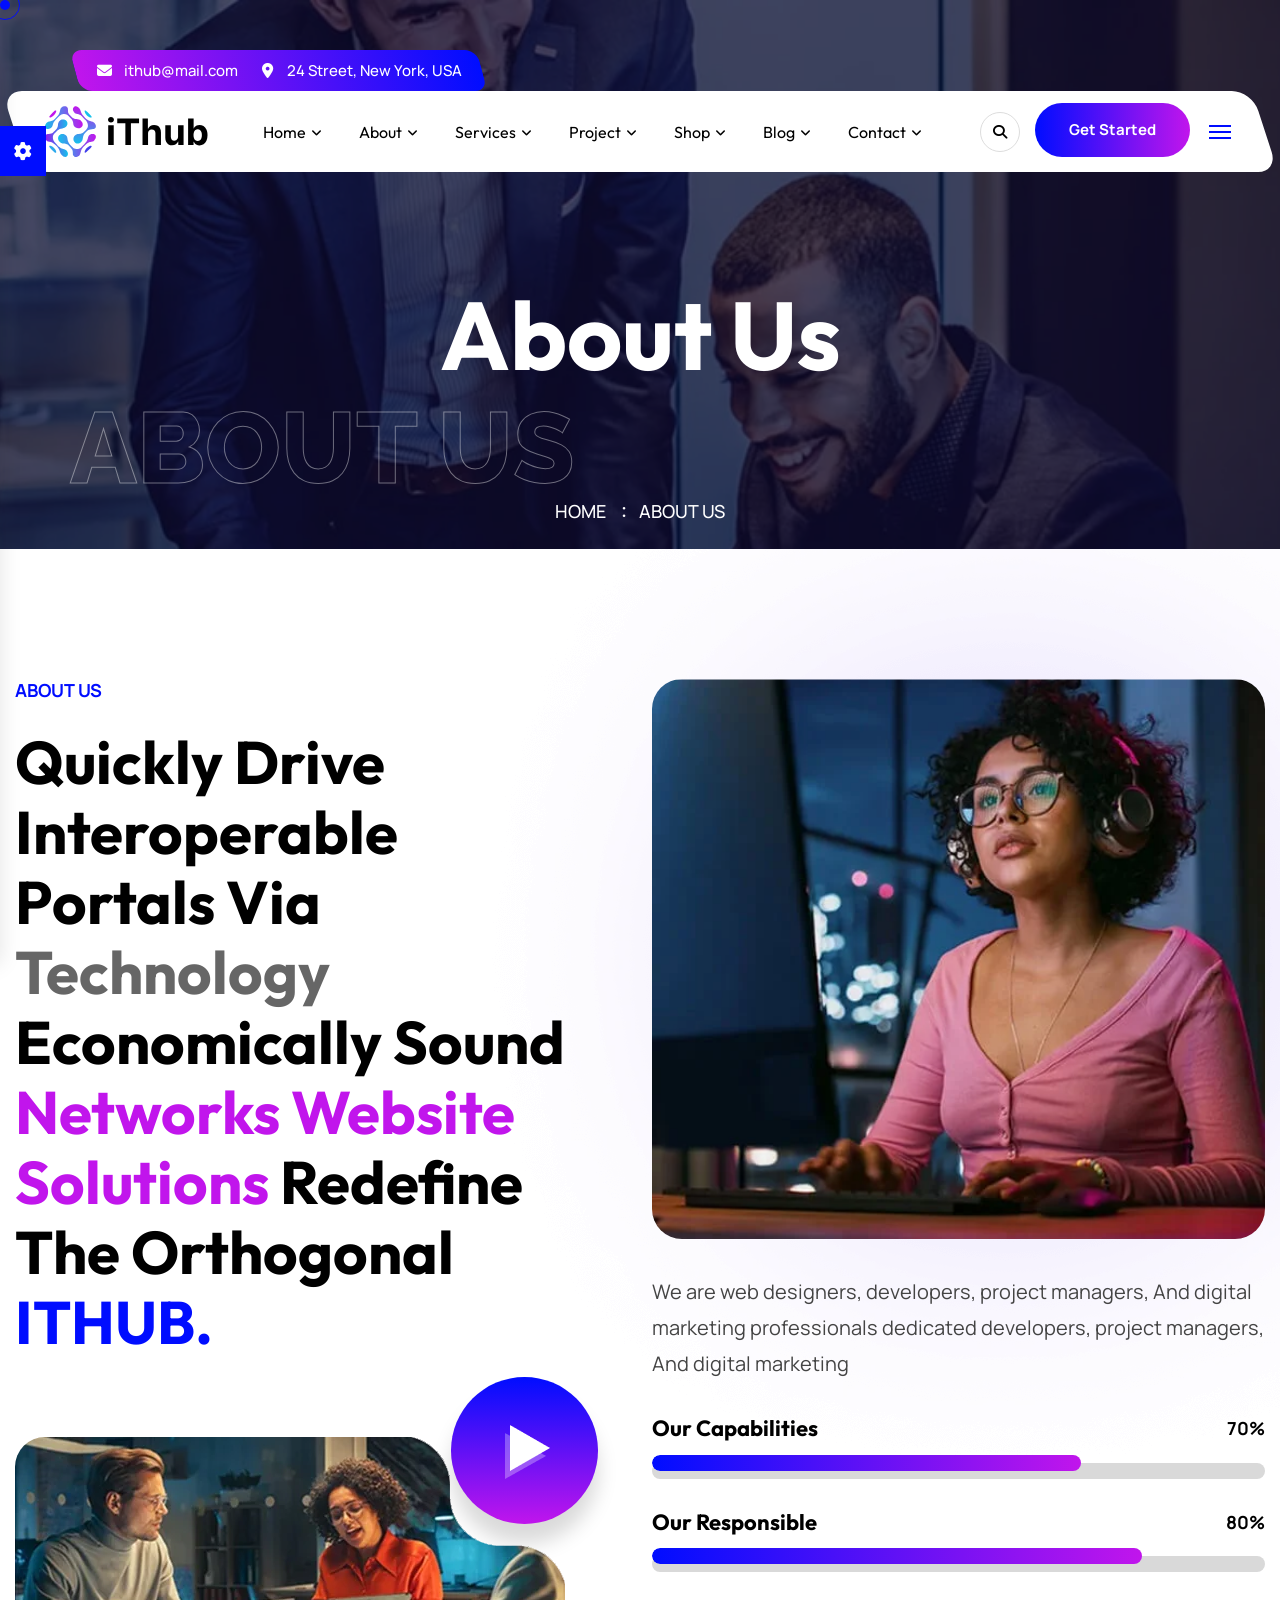
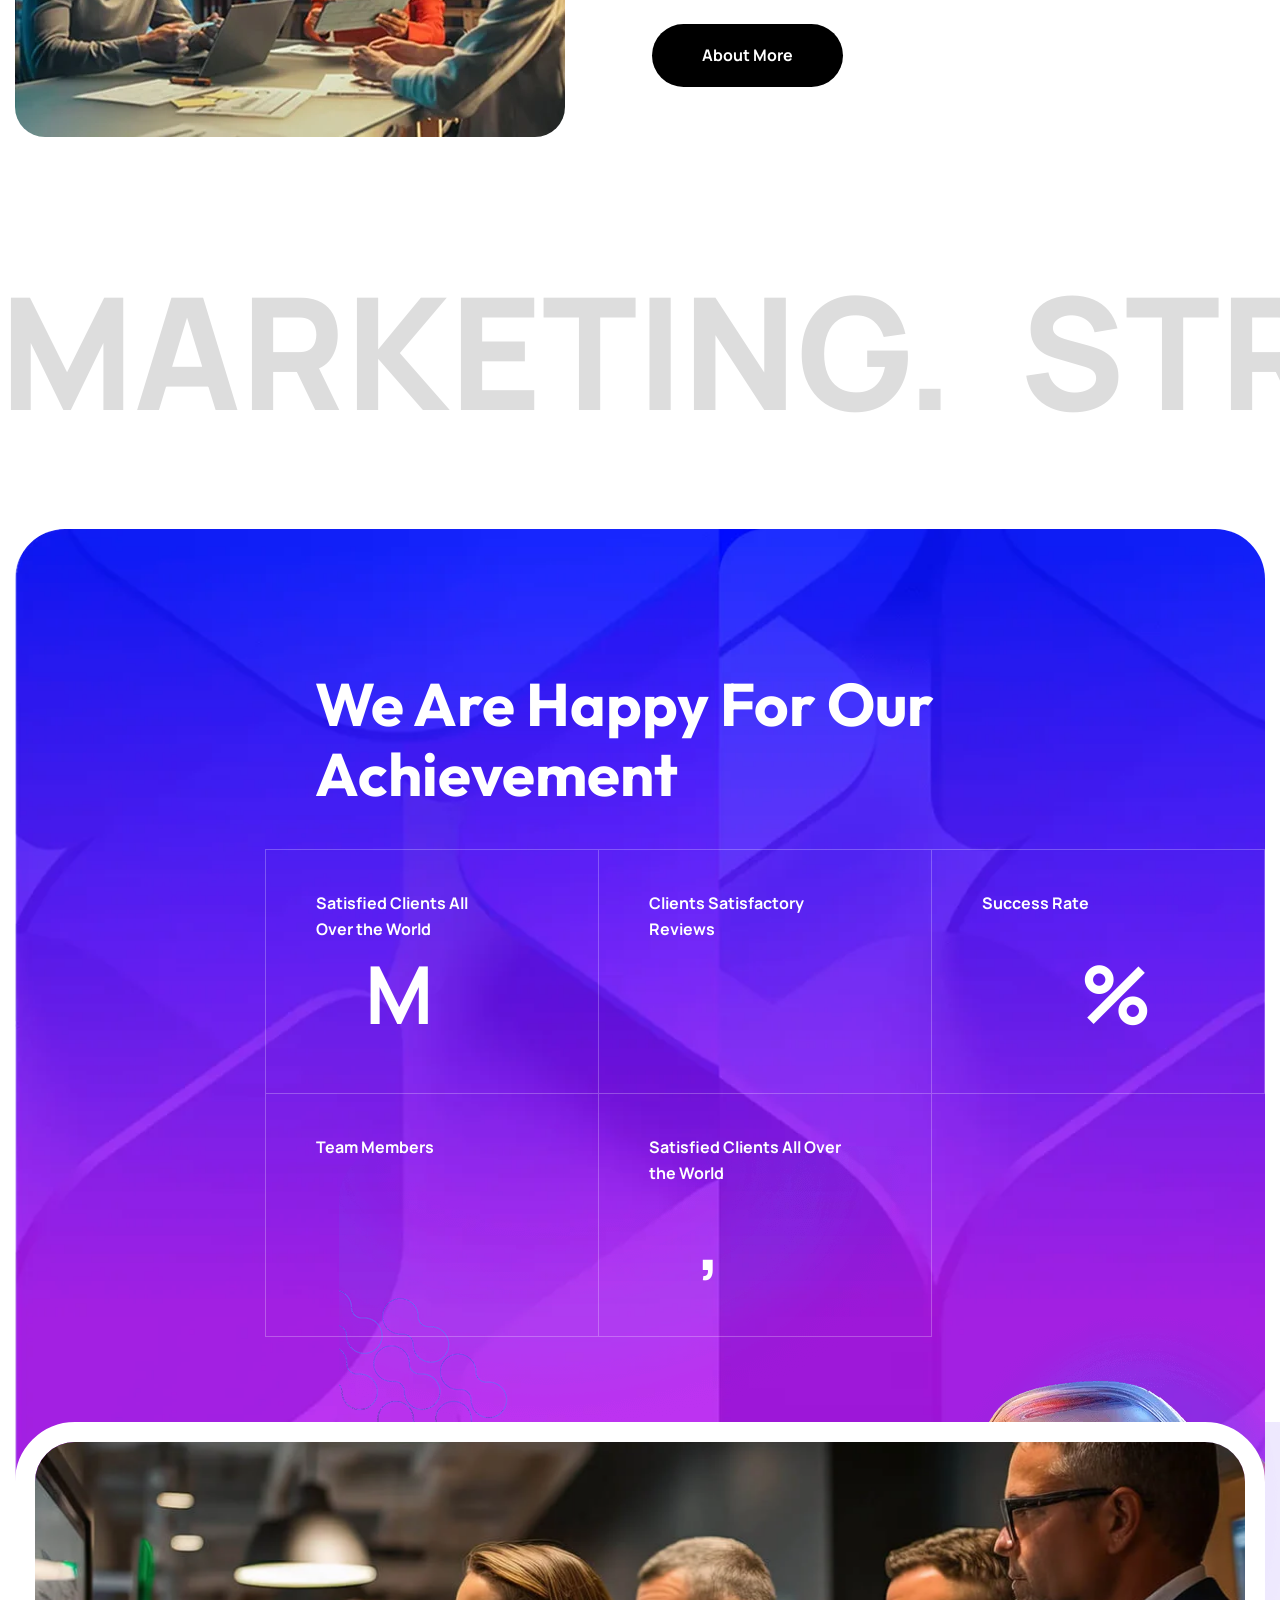
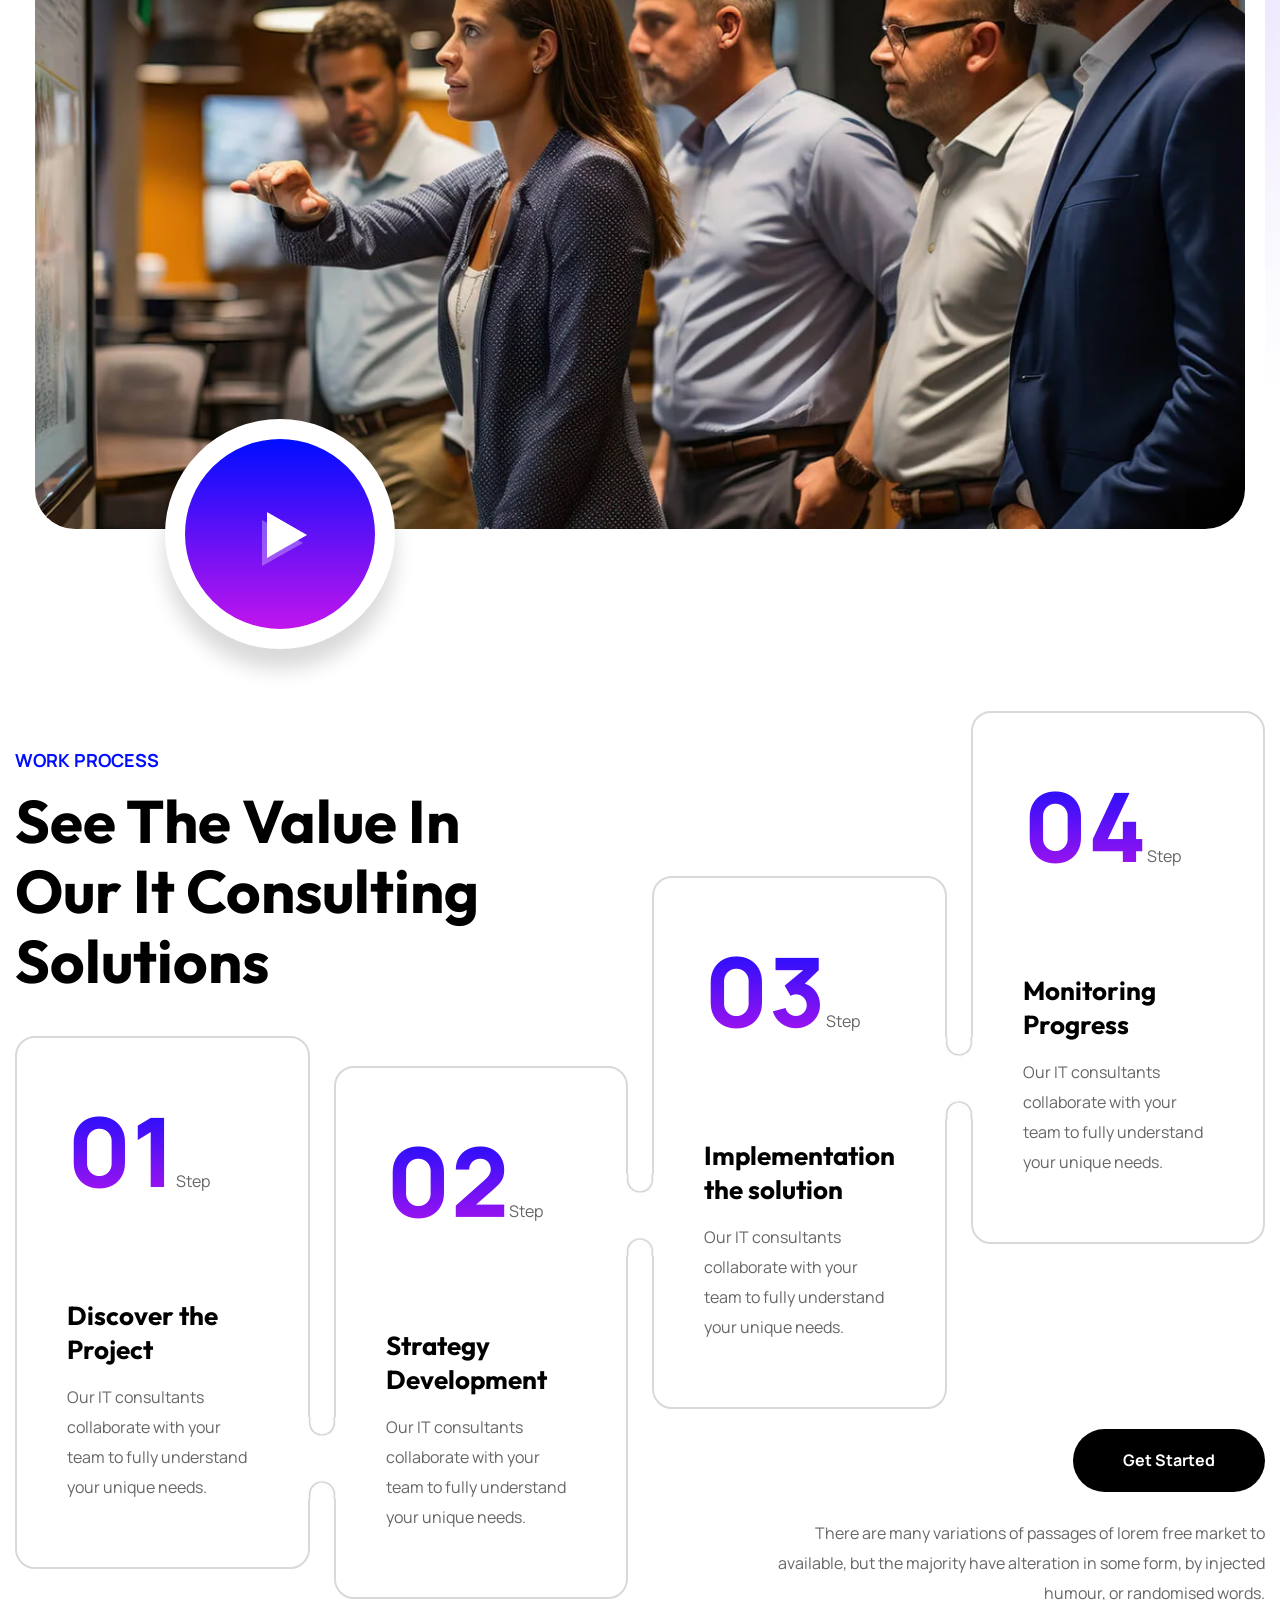
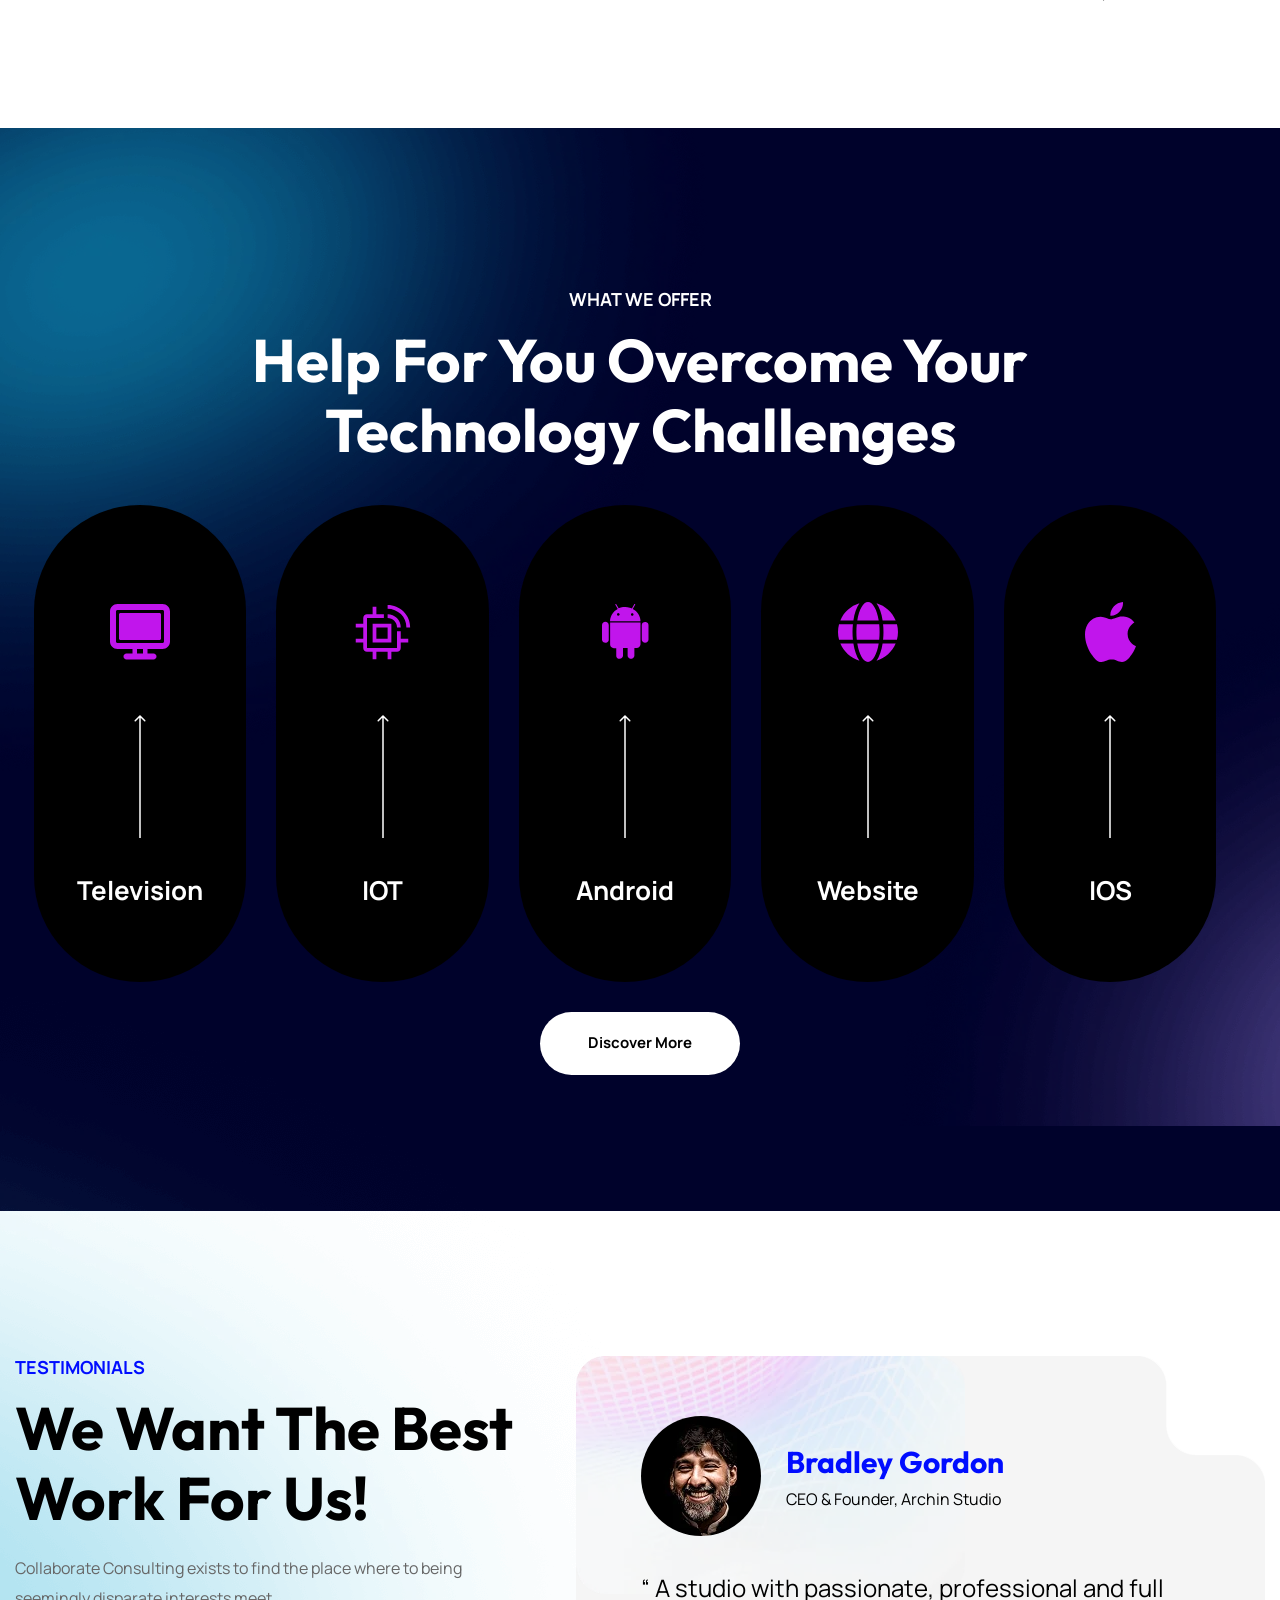
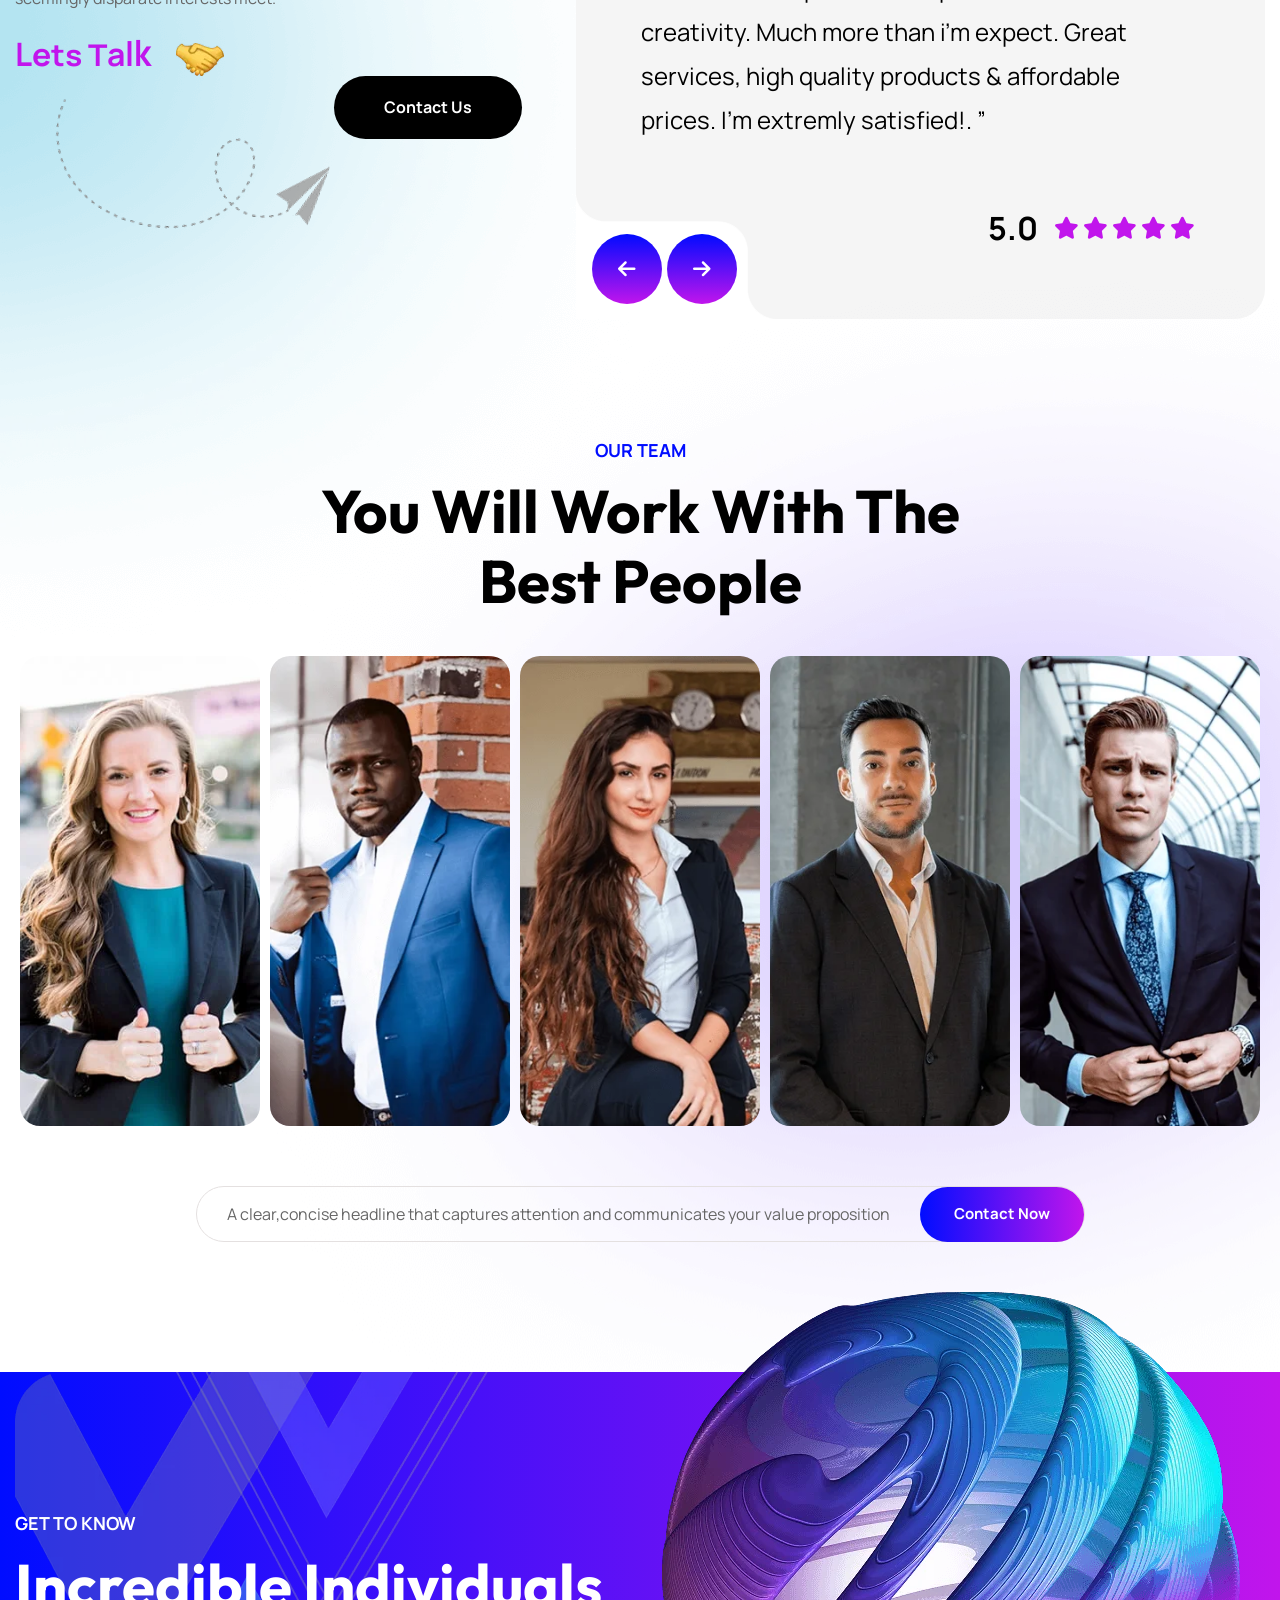
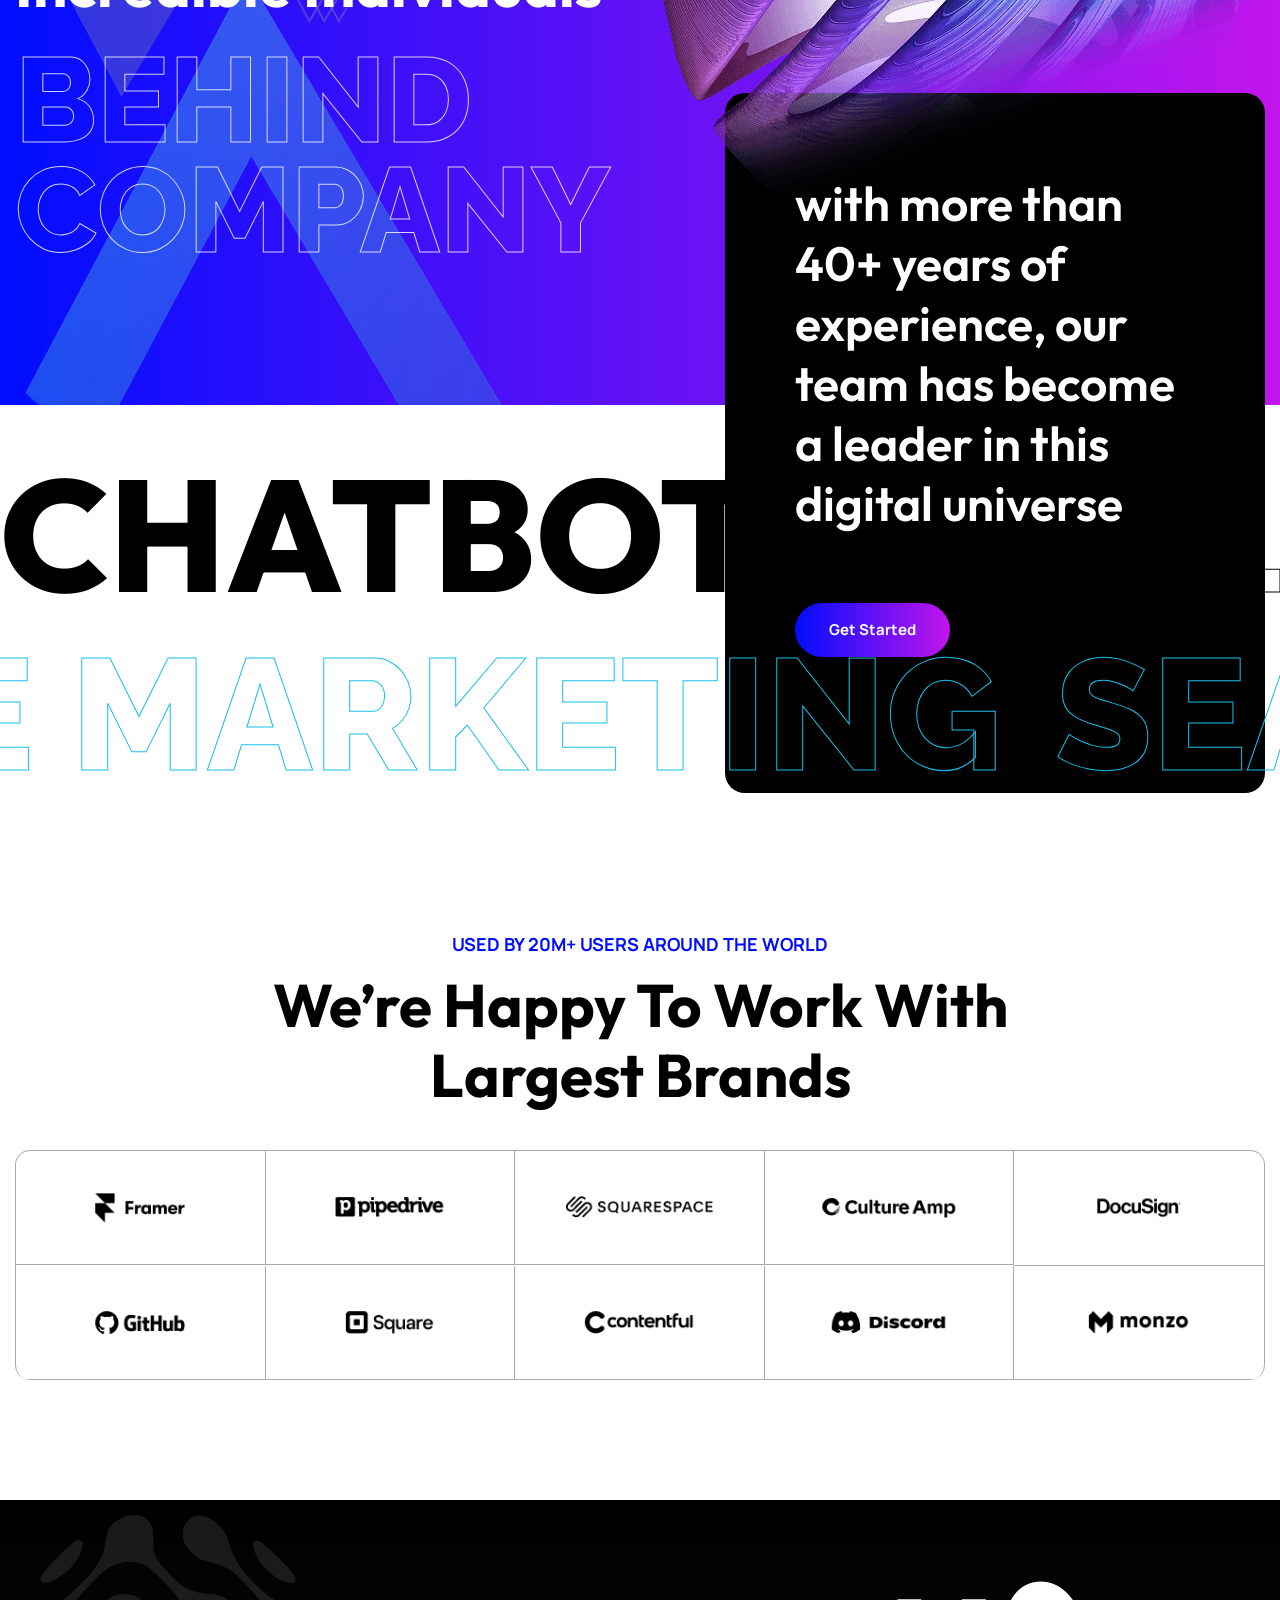
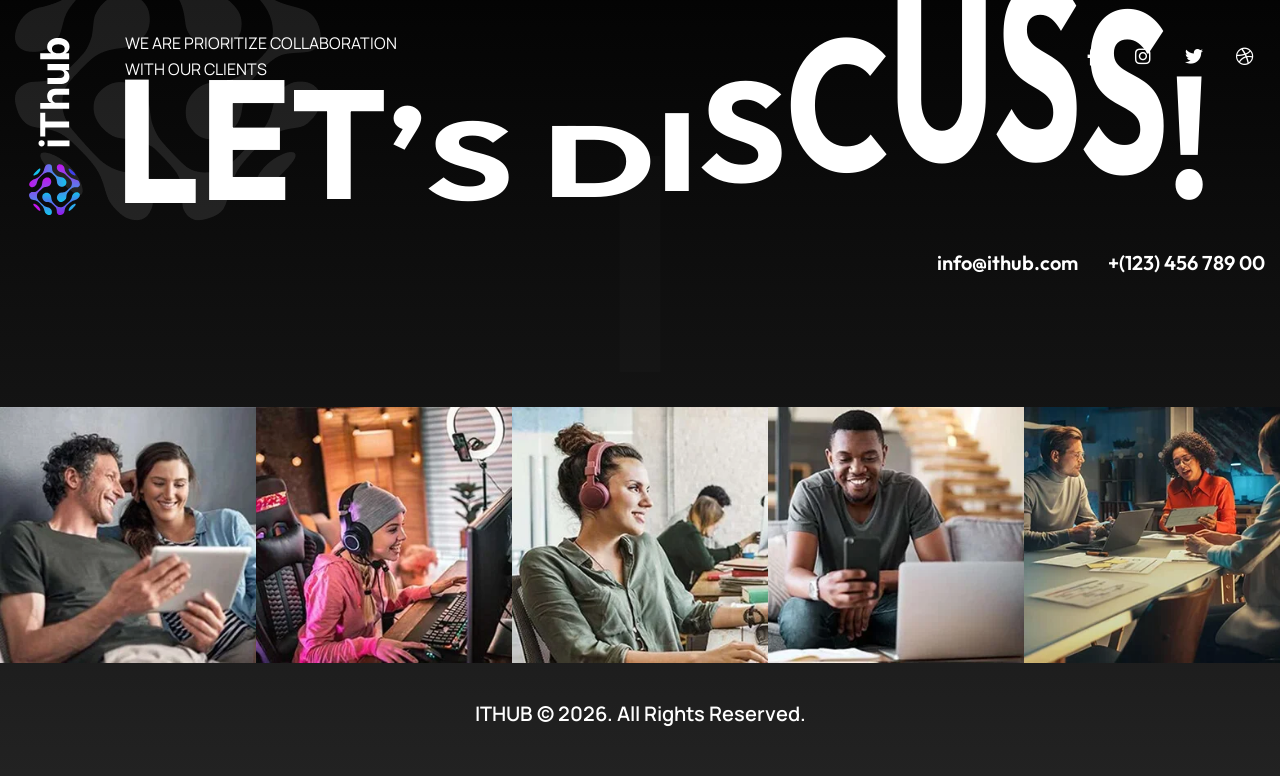
==== about.html @ 130357db "first" ====
<!DOCTYPE html>
<html>

<head>
    <meta charset="utf-8">
    <title>ITHUB IT solution & Technology Services HTML-5 Template | About Us</title>
    <!-- Stylesheets -->
    <link href="assets/css/bootstrap.css" rel="stylesheet">
    <link href="assets/css/style.css" rel="stylesheet">
    <link href="assets/css/meanmenu.min.css" rel="stylesheet">
    <link href="assets/css/responsive.css" rel="stylesheet">

    <link href="https://fonts.googleapis.com/css2?family=Outfit:wght@100..900&display=swap" rel="stylesheet">
    <link href="https://fonts.googleapis.com/css2?family=Raleway:ital,wght@0,100..900;1,100..900&display=swap" rel="stylesheet">
    <link href="https://fonts.googleapis.com/css2?family=Manrope:wght@300;400;500;600;700;800&display=swap" rel="stylesheet">

    <!-- Color Switcher Mockup -->
    <link href="assets/css/color-switcher-design.css" rel="stylesheet">

    <link rel="shortcut icon" href="assets/images/favicon.png" type="image/x-icon">
    <link rel="icon" href="assets/images/favicon.png" type="image/x-icon">

    <!-- Responsive -->
    <meta http-equiv="X-UA-Compatible" content="IE=edge">
    <meta name="viewport" content="width=device-width, initial-scale=1.0, maximum-scale=1.0, user-scalable=0">

    <!--[if lt IE 9]><script src="https://cdnjs.cloudflare.com/ajax/libs/html5shiv/3.7.3/html5shiv.js"></script><![endif]-->
    <!--[if lt IE 9]><script src="js/respond.js"></script><![endif]-->
</head>

<body>

    <div class="page-wrapper">

        <!-- Cursor -->
        <div class="cursor"></div>
        <div class="cursor-follower"></div>
        <!-- Cursor End -->

        <!-- Preloader -->
        <div class="preloader"></div>
        <!-- End Preloader -->

        <!-- Main Header / Header Style Three -->
        <header class="main-header header-style-three alternate">

            <!-- Header Top Two -->
            <div class="header-top_two">
                <div class="auto-container">
                    <div class="inner-container">
                        <div class="d-flex justify-content-between align-items-center flex-wrap">

                            <!-- Info List -->
                            <ul class="header-top_list-two d-flex flex-wrap">
                                <li><span class="icon fa-classic fa-solid fa-envelope fa-fw"></span><a href="mailto:ithub@mail.com">ithub@mail.com</a></li>
                                <li><span class="icon fa-classic fa-solid fa-location-dot fa-fw"></span>24 Street, New York, USA</li>
                            </ul>

                        </div>
                    </div>
                </div>
            </div>

            <!-- Header Lower -->
            <div class="header-lower">
                <div class="auto-container">
                    <div class="inner-container">
                        <div class="d-flex justify-content-between align-items-center flex-wrap">

                            <div class="logo-box">
                                <div class="logo"><a href="index.html"><img src="assets/images/logo.svg" alt="" title=""></a></div>
                            </div>

                            <div class="nav-outer d-flex flex-wrap">
                                <!-- Main Menu -->
                                <nav class="main-menu navbar-expand-md">
                                    <div class="navbar-header">
                                        <!-- Toggle Button -->
                                        <button class="navbar-toggler" type="button" data-toggle="collapse" data-target="#navbarSupportedContent" aria-controls="navbarSupportedContent" aria-expanded="false" aria-label="Toggle navigation">
										<span class="icon-bar"></span>
										<span class="icon-bar"></span>
										<span class="icon-bar"></span>
									</button>
                                    </div>

                                    <div class="navbar-collapse collapse clearfix" id="navbarSupportedContent">
                                        <ul class="navigation clearfix">
                                            <li class="dropdown has-mega-menu"><a href="#">Home</a>
                                                <div class="mega-menu">
                                                    <div class="mega-menu-bar row clearfix">
                                                        <div class="column col-lg-3 col-md-12 col-sm-12">
                                                            <h6>Pages</h6>
                                                            <ul>
                                                                <li><a href="index.html">Homepage 01</a></li>
                                                                <li><a href="index-2.html">Homepage 02</a></li>
                                                                <li><a href="index-3.html">Homepage 03</a></li>
                                                            </ul>
                                                            <h6>One Pager</h6>
                                                            <ul>
                                                                <li><a href="index-1.html">Homepage 01</a></li>
                                                                <li><a href="index-2-1.html">Homepage 02</a></li>
                                                                <li><a href="index-3-1.html">Homepage 03</a></li>
                                                            </ul>
                                                        </div>
                                                        <div class="column col-lg-3 col-md-12 col-sm-12">
                                                            <h6>About us</h6>
                                                            <ul>
                                                                <li><a href="about.html">About us</a></li>
                                                                <li><a href="faq.html">Faq</a></li>
                                                                <li><a href="price.html">price</a></li>
                                                                <li><a href="team.html">Team</a></li>
                                                                <li><a href="team-detail.html">Team Detail</a></li>
                                                                <li><a href="testimonial.html">Testimonial</a></li>
                                                                <li><a href="privacy.html">Privacy Policy</a></li>
                                                                <li><a href="terms.html">Terms & Condition</a></li>
                                                            </ul>
                                                        </div>
                                                        <div class="column col-lg-3 col-md-12 col-sm-12">
                                                            <h6>Portfolio</h6>
                                                            <ul>
                                                                <li><a href="project.html">project</a></li>
                                                                <li><a href="project-detail.html">project detail</a></li>
                                                            </ul>
                                                            <h6>services</h6>
                                                            <ul>
                                                                <li><a href="services.html">services</a></li>
                                                                <li><a href="service-detail.html">services detail</a></li>
                                                            </ul>
                                                            <h6>Contact</h6>
                                                            <ul>
                                                                <li><a href="contact.html">Contact</a></li>
                                                                <li><a href="contact-2.html">Contact 02</a></li>
                                                            </ul>
                                                        </div>
                                                        <div class="column col-lg-3 col-md-12 col-sm-12">
                                                            <h6>Our Shop</h6>
                                                            <ul>
                                                                <li><a href="shop.html">shop</a></li>
                                                                <li><a href="shop-detail.html">shop detail</a></li>
                                                                <li><a href="cart.html">shoping Cart</a></li>
                                                                <li><a href="checkout.html">CheckOut</a></li>
                                                                <li><a href="register.html">Register</a></li>
                                                                <li><a href="coming-soon.html">coming soon</a></li>
                                                            </ul>
                                                            <h6>Blog</h6>
                                                            <ul>
                                                                <li><a href="blog.html">Blog 01</a></li>
                                                                <li><a href="blog-2.html">Blog 02</a></li>
                                                                <li><a href="blog-classic.html">Blog classic</a></li>
                                                                <li><a href="blog-detail.html">Blog Detail</a></li>
                                                                <li><a href="not-found.html">Not Found</a></li>
                                                            </ul>
                                                        </div>
                                                    </div>
                                                </div>
                                            </li>
                                            <li class="dropdown"><a href="#">About</a>
                                                <ul>
                                                    <li><a href="about.html">About us</a></li>
                                                    <li><a href="faq.html">Faq</a></li>
                                                    <li><a href="price.html">price</a></li>
                                                    <li><a href="testimonial.html">Testimonial</a></li>
                                                    <li><a href="privacy.html">Privacy Policy</a></li>
                                                    <li><a href="terms.html">Terms & Condition</a></li>
                                                    <li class="dropdown"><a href="#">Team</a>
                                                        <ul>
                                                            <li><a href="team.html">Team</a></li>
                                                            <li><a href="team-detail.html">Team Detail</a></li>
                                                        </ul>
                                                    </li>
                                                </ul>
                                            </li>
                                            <li class="dropdown"><a href="#">Services</a>
                                                <ul>
                                                    <li><a href="services.html">services</a></li>
                                                    <li><a href="service-detail.html">services detail</a></li>
                                                </ul>
                                            </li>
                                            <li class="dropdown"><a href="#">project</a>
                                                <ul>
                                                    <li><a href="project.html">project</a></li>
                                                    <li><a href="project-detail.html">project detail</a></li>
                                                </ul>
                                            </li>
                                            <li class="dropdown"><a href="#">shop</a>
                                                <ul>
                                                    <li><a href="shop.html">shop</a></li>
                                                    <li><a href="shop-detail.html">shop detail</a></li>
                                                    <li><a href="cart.html">shoping Cart</a></li>
                                                    <li><a href="checkout.html">CheckOut</a></li>
                                                    <li><a href="register.html">Register</a></li>
                                                    <li><a href="coming-soon.html">coming soon</a></li>
                                                </ul>
                                            </li>
                                            <li class="dropdown"><a href="#">Blog</a>
                                                <ul>
                                                    <li><a href="blog.html">Blog 01</a></li>
                                                    <li><a href="blog-2.html">Blog 02</a></li>
                                                    <li><a href="blog-classic.html">Blog classic</a></li>
                                                    <li><a href="blog-detail.html">Blog Detail</a></li>
                                                    <li><a href="not-found.html">Not Found</a></li>
                                                </ul>
                                            </li>
                                            <li class="dropdown"><a href="#">Contact</a>
                                                <ul>
                                                    <li><a href="contact.html">Contact</a></li>
                                                    <li><a href="contact-2.html">Contact 02</a></li>
                                                </ul>
                                            </li>
                                        </ul>
                                    </div>
                                </nav>
                            </div>

                            <!-- Main Menu End-->
                            <div class="outer-box d-flex align-items-center flex-wrap">

                                <!-- Search Btn -->
                                <div class="search-box-btn search-box-outer"><span class="icon fa fa-search"></span></div>

                                <!-- Button Box -->
                                <div class="main-header_button">
                                    <a href="about.html" class="theme-btn btn-style-one">
									<span class="btn-wrap">
										<span class="text-one">Get Started</span>
										<span class="text-two">Get Started</span>
									</span>
								</a>
                                </div>

                                <!-- About Widget -->
                                <span class="about-widget">
								<span class="hamburger">
									<span class="top-bun"></span>
                                <span class="meat"></span>
                                <span class="bottom-bun"></span>
                                </span>
                                </span>

                                <!-- Mobile Navigation Toggler -->
                                <div class="mobile-nav-toggler"><span class="icon fa-classic fa-solid fa-bars fa-fw"></span></div>

                            </div>

                        </div>
                    </div>
                </div>
            </div>
            <!--End Header Lower-->

            <!-- Mobile Menu  -->
            <div class="mobile-menu">
                <div class="menu-backdrop"></div>
                <div class="close-btn"><span class="icon fa-xmark"></span></div>

                <nav class="menu-box">
                    <div class="nav-logo"><a href="index.html"><img src="assets/images/mobile-logo.svg" alt="" title=""></a></div>
                    <div class="menu-outer">
                        <!--Here Menu Will Come Automatically Via Javascript / Same Menu as in Header-->
                    </div>
                </nav>
            </div>
            <!-- End Mobile Menu -->

        </header>
        <!-- End Main Header -->

        <!-- About Sidebar -->
        <div class="about-sidebar">
            <div class="gradient-layer"></div>
            <!-- Close Button -->
            <div class="close-sidebar-widget close-button">
                <span class="fa-solid fa-xmark fa-fw"></span>
            </div>
            <div class="sidebar-inner">
                <div class="upper-box">
                    <div class="image">
                        <img src="assets/images/resource/about-1.jpg" alt="" />
                    </div>
                    <div class="content-box">
                        <h3>About <span>ITHUB</span></h3>
                        <div class="text">Partnering with ITHUB-iT Consulting ensures peace of mind, knowing that your books are accurately updated in real time, and taxes are filed and paid on schedule.</div>
                        <ul class="about-sidebar_list">
                            <li>Discover the Project</li>
                            <li>Strategy Development</li>
                            <li>Implementation the solution</li>
                            <li>Monitoring Progress</li>
                        </ul>
                    </div>
                </div>
                <!-- Social Box -->
                <div class="social-box">
                    <a href="https://facebook.com/"><i class="fa-brands fa-facebook-f"></i></a>
                    <a href="https://twitter.com/"><i class="fa-brands fa-twitter"></i></a>
                    <a href="https://youtube.com/"><i class="fa-brands fa-youtube"></i></a>
                    <a href="https://instagram.com/"><i class="fa-brands fa-instagram"></i></a>
                </div>
            </div>
        </div>
        <!-- End About Sidebar -->

        <!-- Page Title -->
        <section class="page-title">
            <div class="page-title_big-title">About us</div>
            <div class="page-title_bg-image" style="background-image:url(assets/images/background/3.jpg)"></div>
            <div class="page-title_shape-one" style="background-image:url(assets/images/background/page-title-1.png)"></div>
            <div class="page-title_shape-two" style="background-image:url(assets/images/background/page-title-2.png)"></div>
            <div class="auto-container">
                <h1>About us</h1>
                <ul class="bread-crumb clearfix">
                    <li><a href="index.html">Home</a></li>
                    <li>about us</li>
                </ul>
            </div>
        </section>
        <!-- End Page Title -->

        <!-- About Two -->
        <section class="about-two">
            <div class="about-two_shadow" style="background-image:url(assets/images/background/pattern-13.png)"></div>
            <div class="auto-container">
                <div class="row clearfix">
                    <!-- Column -->
                    <div class="about-two_title-column col-lg-6 col-md-12 col-sm-12">
                        <div class="about-two_title-outer">
                            <!-- Title Box -->
                            <div class="sec-title_title">
                                About Us
                                <div class="sec-title_dots">
                                    <span></span>
                                    <span></span>
                                    <span></span>
                                </div>
                            </div>
                            <h2 class="about-two_title">Quickly drive interoperable portals via <i>technology</i> economically sound <span>networks website solutions</span> redefine the orthogonal <strong>ITHUB.</strong></h2>
                            <div class="about-two_image-outer">
                                <a href="https://www.youtube.com/watch?v=kxPCFljwJws" class="about-two_video lightbox-video"><span><img src="assets/images/icons/play.png" alt="" /><i class="ripple"></i></span></a>
                                <div class="about-two_image">
                                    <img src="assets/images/resource/about-4.jpg" alt="" />
                                </div>
                            </div>
                        </div>
                    </div>
                    <!-- Column -->
                    <div class="about-two_image-column col-lg-6 col-md-12 col-sm-12">
                        <div class="about-two_image-column_outer">
                            <div class="about-two_image-two">
                                <img src="assets/images/resource/about-5.jpg" alt="" />
                            </div>
                            <div class="about-two_text">We are web designers, developers, project managers, And digital marketing professionals dedicated developers, project managers, And digital marketing</div>
                            <!-- Skills -->
                            <div class="default-skills">

                                <!-- Skill Item -->
                                <div class="default-skill-item">
                                    <div class="default-skill-title">our capabilities</div>
                                    <div class="default-skill-bar">
                                        <div class="default-bar-inner">
                                            <div class="default-bar progress-line" data-width="70">
                                                <div class="default-skill-percentage"></div>
                                            </div>
                                        </div>
                                    </div>
                                    <div class="default-count-box count-box"><span class="count-text" data-speed="2000" data-stop="70">0</span>%</div>
                                </div>

                                <!-- Skill Item -->
                                <div class="default-skill-item">
                                    <div class="default-skill-title">our responsible</div>
                                    <div class="default-skill-bar">
                                        <div class="default-bar-inner">
                                            <div class="default-bar progress-line" data-width="80">
                                                <div class="default-skill-percentage"></div>
                                            </div>
                                        </div>
                                    </div>
                                    <div class="default-count-box count-box"><span class="count-text" data-speed="2000" data-stop="80">0</span>%</div>
                                </div>

                            </div>

                            <!-- Button Box -->
                            <div class="about-two_button">
                                <a href="about.html" class="theme-btn btn-style-three">
								<span class="btn-wrap">
									<span class="text-one">About More</span>
									<span class="text-two">About More</span>
								</span>
							</a>
                            </div>
                        </div>
                    </div>
                </div>
            </div>
        </section>
        <!-- End About Two -->

        <!-- Marketing One -->
        <section class="marketing-one style-two">
            <div class="outer-container">
                <div class="animation_mode">
                    <h1> marketing. &nbsp;</h1>
                    <h1> strategy. &nbsp;</h1>
                    <h1> marketing. &nbsp;</h1>
                    <h1> strategy. &nbsp;</h1>
                    <h1> marketing. &nbsp;</h1>
                    <h1> strategy. &nbsp;</h1>
                </div>
            </div>
        </section>
        <!-- End Marketing One -->

        <!-- Achieve One -->
        <section class="achieve-one">
            <div class="achieve-one_bg" style="background-image:url(assets/images/background/1.png)"></div>
            <div class="achieve-one_vector" style="background-image:url(assets/images/background/vector-1.png)"></div>
            <div class="achieve-one_vector-two" style="background-image:url(assets/images/background/vector-2.png)"></div>
            <div class="auto-container">
                <div class="sec-title title-anim light">
                    <h2 class="sec-title_heading">We are Happy for Our <br> Achievement</h2>
                </div>

                <div class="achieve-one_counter">
                    <div class="row g-0 clearfix">
                        <!-- Counter One -->
                        <div class="counter-one_column col-lg-4 col-md-6 col-sm-12">
                            <div class="counter-one_inner wow fadeInLeft" data-wow-delay="0ms" data-wow-duration="1500ms">
                                <div class="counter-one_text">Satisfied Clients All <br> Over the World</div>
                                <div class="counter-one_count"><span class="odometer" data-count="8"></span>M</div>
                            </div>
                        </div>
                        <!-- Counter One -->
                        <div class="counter-one_column col-lg-4 col-md-6 col-sm-12">
                            <div class="counter-one_inner wow fadeInLeft" data-wow-delay="0ms" data-wow-duration="1500ms">
                                <div class="counter-one_text">Clients Satisfactory <br> Reviews</div>
                                <div class="counter-one_count"><span class="odometer" data-count="316"></span></div>
                            </div>
                        </div>
                        <!-- Counter One -->
                        <div class="counter-one_column col-lg-4 col-md-6 col-sm-12">
                            <div class="counter-one_inner wow fadeInLeft" data-wow-delay="0ms" data-wow-duration="1500ms">
                                <div class="counter-one_text">Success Rate</div>
                                <div class="counter-one_count"><span class="odometer" data-count="97"></span>%</div>
                            </div>
                        </div>
                        <!-- Counter One -->
                        <div class="counter-one_column col-lg-4 col-md-6 col-sm-12">
                            <div class="counter-one_inner wow fadeInLeft" data-wow-delay="0ms" data-wow-duration="1500ms">
                                <div class="counter-one_text">Team Members</div>
                                <div class="counter-one_count"><span class="odometer" data-count="42"></span></div>
                            </div>
                        </div>
                        <!-- Counter One -->
                        <div class="counter-one_column col-lg-4 col-md-6 col-sm-12">
                            <div class="counter-one_inner wow fadeInLeft" data-wow-delay="0ms" data-wow-duration="1500ms">
                                <div class="counter-one_text">Satisfied Clients All Over <br> the World</div>
                                <div class="counter-one_count"><span class="odometer" data-count="4500"></span></div>
                            </div>
                        </div>
                    </div>
                </div>

            </div>
        </section>
        <!-- End Achieve One -->

        <!-- Video One -->
        <section class="video-one">
            <div class="video-one_bg" style="background-image:url(assets/images/background/pattern-4.png)"></div>
            <div class="auto-container">
                <!--Video Box-->
                <div class="video-box">
                    <figure class="video-image">
                        <img src="assets/images/resource/video-img.jpg" alt="">
                    </figure>
                    <a href="https://www.youtube.com/watch?v=kxPCFljwJws" class="lightbox-video overlay-box"><span><img src="assets/images/icons/play.png" alt="" /><i class="ripple"></i></span></a>
                </div>
            </div>
        </section>
        <!-- End Video One -->

        <!-- Process One -->
        <section class="process-one">
            <div class="auto-container">
                <!-- Sec Title -->
                <div class="sec-title">
                    <div class="sec-title_title">
                        work process
                        <div class="sec-title_dots">
                            <span></span>
                            <span></span>
                            <span></span>
                        </div>
                    </div>
                    <h2 class="sec-title_heading">See the value in <br> our It consulting <br> solutions</h2>
                </div>
                <div class="row clearfix">

                    <!-- Step Block One -->
                    <div class="step-block_one col-lg-3 col-md-6 col-sm-12">
                        <div class="step-block_one-inner">
                            <div class="step-block_one-bg" style="background-image:url(assets/images/background/pattern-5.png)"></div>
                            <div class="step-block_one-number"><span>01</span>Step</div>
                            <h4 class="step-block_one-heading">Discover the Project</h4>
                            <div class="step-block_one-text">Our IT consultants collaborate with your team to fully understand your unique needs.</div>
                        </div>
                    </div>

                    <!-- Step Block One -->
                    <div class="step-block_one col-lg-3 col-md-6 col-sm-12">
                        <div class="step-block_one-inner">
                            <div class="step-block_one-bg" style="background-image:url(assets/images/background/pattern-5.png)"></div>
                            <div class="step-block_one-number"><span>02</span>Step</div>
                            <h4 class="step-block_one-heading">Strategy Development</h4>
                            <div class="step-block_one-text">Our IT consultants collaborate with your team to fully understand your unique needs.</div>
                        </div>
                    </div>

                    <!-- Step Block One -->
                    <div class="step-block_one col-lg-3 col-md-6 col-sm-12">
                        <div class="step-block_one-inner">
                            <div class="step-block_one-bg" style="background-image:url(assets/images/background/pattern-5.png)"></div>
                            <div class="step-block_one-number"><span>03</span>Step</div>
                            <h4 class="step-block_one-heading">Implementation the solution</h4>
                            <div class="step-block_one-text">Our IT consultants collaborate with your team to fully understand your unique needs.</div>
                        </div>
                    </div>

                    <!-- Step Block One -->
                    <div class="step-block_one col-lg-3 col-md-6 col-sm-12">
                        <div class="step-block_one-inner">
                            <div class="step-block_one-bg" style="background-image:url(assets/images/background/pattern-5.png)"></div>
                            <div class="step-block_one-number"><span>04</span>Step</div>
                            <h4 class="step-block_one-heading">Monitoring Progress</h4>
                            <div class="step-block_one-text">Our IT consultants collaborate with your team to fully understand your unique needs.</div>
                        </div>
                    </div>

                </div>

                <!-- Process One Content -->
                <div class="process-one_content">
                    <!-- Button Box -->
                    <div class="process-one_button">
                        <a href="about.html" class="theme-btn btn-style-three">
						<span class="btn-wrap">
							<span class="text-one">Get Started</span>
							<span class="text-two">Get Started</span>
						</span>
					</a>
                    </div>
                    <div class="process-one_content-text">There are many variations of passages of lorem free market to <br> available, but the majority have alteration in some form, by injected <br> humour, or randomised words.</div>
                </div>

            </div>
        </section>
        <!-- End Process One -->

        <!-- Offer Two -->
        <section class="offer-two alternate">
            <div class="offer-two_bg" style="background-image:url(assets/images/background/offer-two_bg.png)"></div>
            <div class="auto-container">
                <!-- Sec Title -->
                <div class="sec-title light centered">
                    <div class="sec-title_title">
                        <div class="sec-title_dots">
                            <span></span>
                            <span></span>
                            <span></span>
                        </div>
                        What we offer
                        <div class="sec-title_dots">
                            <span></span>
                            <span></span>
                            <span></span>
                        </div>
                    </div>
                    <h2 class="sec-title_heading">Help for you Overcome your <br> Technology Challenges</h2>
                </div>

                <div class="inner-container clearfix d-flex flex-wrap">

                    <!-- Offer Block One -->
                    <div class="offer-block_one">
                        <div class="offer-block_one-inner">
                            <a class="offer-block_one-link" href="#"></a>
                            <div class="offer-block_one-icon">
                                <img src="assets/images/icons/offer-5.svg" alt="" />
                            </div>
                            <div class="offer-block_one-arrow">
                                <img src="assets/images/icons/offer-two_arrow.svg" alt="" />
                            </div>
                            <h4 class="offer-block_one-title">Television</h4>
                        </div>
                    </div>

                    <!-- Offer Block One -->
                    <div class="offer-block_one">
                        <div class="offer-block_one-inner">
                            <a class="offer-block_one-link" href="#"></a>
                            <div class="offer-block_one-icon">
                                <img src="assets/images/icons/offer-6.svg" alt="" />
                            </div>
                            <div class="offer-block_one-arrow">
                                <img src="assets/images/icons/offer-two_arrow.svg" alt="" />
                            </div>
                            <h4 class="offer-block_one-title">IOT</h4>
                        </div>
                    </div>

                    <!-- Offer Block One -->
                    <div class="offer-block_one">
                        <div class="offer-block_one-inner">
                            <a class="offer-block_one-link" href="#"></a>
                            <div class="offer-block_one-icon">
                                <img src="assets/images/icons/offer-7.svg" alt="" />
                            </div>
                            <div class="offer-block_one-arrow">
                                <img src="assets/images/icons/offer-two_arrow.svg" alt="" />
                            </div>
                            <h4 class="offer-block_one-title">Android</h4>
                        </div>
                    </div>

                    <!-- Offer Block One -->
                    <div class="offer-block_one">
                        <div class="offer-block_one-inner">
                            <a class="offer-block_one-link" href="#"></a>
                            <div class="offer-block_one-icon">
                                <img src="assets/images/icons/offer-8.svg" alt="" />
                            </div>
                            <div class="offer-block_one-arrow">
                                <img src="assets/images/icons/offer-two_arrow.svg" alt="" />
                            </div>
                            <h4 class="offer-block_one-title">Website</h4>
                        </div>
                    </div>

                    <!-- Offer Block One -->
                    <div class="offer-block_one">
                        <div class="offer-block_one-inner">
                            <a class="offer-block_one-link" href="#"></a>
                            <div class="offer-block_one-icon">
                                <img src="assets/images/icons/offer-9.svg" alt="" />
                            </div>
                            <div class="offer-block_one-arrow">
                                <img src="assets/images/icons/offer-two_arrow.svg" alt="" />
                            </div>
                            <h4 class="offer-block_one-title">IOS</h4>
                        </div>
                    </div>

                </div>

                <!-- Button Box -->
                <div class="step-two_button text-center">
                    <a href="about.html" class="theme-btn btn-style-two">
					<span class="btn-wrap">
						<span class="text-one">Discover More</span>
						<span class="text-two">Discover More</span>
					</span>
				</a>
                </div>

            </div>
        </section>
        <!-- End Offer Two -->

        <!-- Testimonial One -->
        <section class="testimonial-one">
            <div class="testimonial-one_pattern-layer" style="background-image:url(assets/images/background/pattern-6.png)"></div>
            <div class="auto-container">
                <div class="row clearfix">
                    <!-- Column -->
                    <div class="testimonial-one_content-column col-lg-5 col-md-12 col-sm-12">
                        <!-- Sec Title -->
                        <div class="sec-title title-anim">
                            <div class="sec-title_title">
                                Testimonials
                                <div class="sec-title_dots">
                                    <span></span>
                                    <span></span>
                                    <span></span>
                                </div>
                            </div>
                            <h2 class="sec-title_heading">We want the best work For Us!</h2>
                            <div class="sec-title_text">Collaborate Consulting exists to find the place where to <br> being seemingly disparate interests meet.</div>
                        </div>
                        <div class="testimonial-one_talk d-flex"><span class="up-down_animation">Lets Talk</span> <i><img src="assets/images/icons/hand-shake.png" alt="" /></i></div>
                        <!-- Button Box -->
                        <div class="testimonial-one_button d-flex justify-content-end">
                            <a href="contact.html" class="theme-btn btn-style-three">
							<span class="btn-wrap">
								<span class="text-one">Contact Us</span>
								<span class="text-two">Contact Us</span>
							</span>
						</a>
                        </div>
                        <div class="about-one_arrows" style="background-image:url(assets/images/icons/testimonial-arrow.png)"></div>
                    </div>
                    <!-- Column -->
                    <div class="testimonial-one_carousel-column col-lg-7 col-md-12 col-sm-12">
                        <div class="testimonial-one_carousel-content">
                            <div class="testimonial-one_carousel-layer" style="background-image:url(assets/images/background/pattern-7.png)"></div>

                            <div class="testimonial-one_carousel swiper-container">
                                <div class="swiper-wrapper">

                                    <!-- Slide -->
                                    <div class="swiper-slide">
                                        <!-- Testimonial Block One -->
                                        <div class="testimonial-block_one">
                                            <div class="testimonial-block_one-inner">
                                                <div class="testimonial-block_one-author">
                                                    <div class="testimonial-block_one-author_image">
                                                        <img src="assets/images/resource/author-1.jpg" alt="" />
                                                    </div>
                                                    Bradley Gordon
                                                    <span>CEO & Founder, Archin Studio</span>
                                                </div>
                                                <div class="testimonial-block_one-text">“ A studio with passionate, professional and full creativity. Much more than i’m expect. Great services, high quality products & affordable prices. I’m extremly satisfied!. ”</div>
                                                <div class="testimonial-block_one-rating">
                                                    5.0 &nbsp;
                                                    <span class="fa fa-star"></span>
                                                    <span class="fa fa-star"></span>
                                                    <span class="fa fa-star"></span>
                                                    <span class="fa fa-star"></span>
                                                    <span class="fa fa-star"></span>
                                                </div>
                                            </div>
                                        </div>
                                    </div>

                                    <!-- Slide -->
                                    <div class="swiper-slide">
                                        <!-- Testimonial Block One -->
                                        <div class="testimonial-block_one">
                                            <div class="testimonial-block_one-inner">
                                                <div class="testimonial-block_one-author">
                                                    <div class="testimonial-block_one-author_image">
                                                        <img src="assets/images/resource/author-1.jpg" alt="" />
                                                    </div>
                                                    Bradley Gordon
                                                    <span>CEO & Founder, Archin Studio</span>
                                                </div>
                                                <div class="testimonial-block_one-text">“ A studio with passionate, professional and full creativity. Much more than i’m expect. Great services, high quality products & affordable prices. I’m extremly satisfied!. ”</div>
                                                <div class="testimonial-block_one-rating">
                                                    5.0 &nbsp;
                                                    <span class="fa fa-star"></span>
                                                    <span class="fa fa-star"></span>
                                                    <span class="fa fa-star"></span>
                                                    <span class="fa fa-star"></span>
                                                    <span class="fa fa-star"></span>
                                                </div>
                                            </div>
                                        </div>
                                    </div>

                                    <!-- Slide -->
                                    <div class="swiper-slide">
                                        <!-- Testimonial Block One -->
                                        <div class="testimonial-block_one">
                                            <div class="testimonial-block_one-inner">
                                                <div class="testimonial-block_one-author">
                                                    <div class="testimonial-block_one-author_image">
                                                        <img src="assets/images/resource/author-1.jpg" alt="" />
                                                    </div>
                                                    Bradley Gordon
                                                    <span>CEO & Founder, Archin Studio</span>
                                                </div>
                                                <div class="testimonial-block_one-text">“ A studio with passionate, professional and full creativity. Much more than i’m expect. Great services, high quality products & affordable prices. I’m extremly satisfied!. ”</div>
                                                <div class="testimonial-block_one-rating">
                                                    5.0 &nbsp;
                                                    <span class="fa fa-star"></span>
                                                    <span class="fa fa-star"></span>
                                                    <span class="fa fa-star"></span>
                                                    <span class="fa fa-star"></span>
                                                    <span class="fa fa-star"></span>
                                                </div>
                                            </div>
                                        </div>
                                    </div>

                                </div>

                                <!-- Slider One Arrows -->
                                <div class="testimonial-one_arrow">
                                    <!-- If we need navigation buttons -->
                                    <div class="testimonial-one_carousel-prev fas fa-arrow-left fa-fw"></div>
                                    <div class="testimonial-one_carousel-next fas fa-arrow-right fa-fw"></div>
                                </div>

                            </div>

                        </div>
                    </div>
                </div>
            </div>
        </section>
        <!-- End Testimonial One -->

        <!-- Team One -->
        <section class="team-one">
            <div class="team-one_layer" style="background-image:url(assets/images/background/pattern-8.png)"></div>
            <div class="auto-container">

                <!-- Sec Title -->
                <div class="sec-title centered">
                    <div class="sec-title_title">
                        <div class="sec-title_dots">
                            <span></span>
                            <span></span>
                            <span></span>
                        </div>
                        Our Team
                        <div class="sec-title_dots">
                            <span></span>
                            <span></span>
                            <span></span>
                        </div>
                    </div>
                    <h2 class="sec-title_heading">You will work with the <br> best people</h2>
                </div>

                <div class="row g-0 clearfix">

                    <!-- Team Block One -->
                    <div class="team-one_one">
                        <div class="inner-box">
                            <div class="image-box">
                                <figure class="image"><a href="team-detail.html"><img src="assets/images/resource/team-1.jpg" alt=""></a></figure>
                            </div>
                            <div class="content-box">
                                <div class="d-flex justify-content-between">
                                    <div class="left-box">
                                        <span class="cat">CEO Founder</span>
                                        <h5 class="title"><a href="team-detail.html">Kathy Elizabet</a></h5>
                                    </div>
                                    <div class="right-box">
                                        <div class="team-one_socials">
                                            <a href="https://facebook.com/"><i class="fa-brands fa-facebook-f"></i></a>
                                            <a href="https://instagram.com/"><i class="fa-brands fa-instagram"></i></a>
                                            <a href="https://twitter.com/"><i class="fa-brands fa-twitter"></i></a>
                                            <a href="https://dribbble.com/"><i class="fa-brands fa-dribbble"></i></a>
                                        </div>
                                    </div>
                                </div>
                            </div>
                        </div>
                    </div>

                    <!-- Team Block One -->
                    <div class="team-one_one">
                        <div class="inner-box">
                            <div class="image-box">
                                <figure class="image"><a href="team-detail.html"><img src="assets/images/resource/team-2.png" alt=""></a></figure>
                            </div>
                            <div class="content-box">
                                <div class="d-flex justify-content-between">
                                    <div class="left-box">
                                        <span class="cat">CEO Founder</span>
                                        <h5 class="title"><a href="team-detail.html">Kathy Elizabet</a></h5>
                                    </div>
                                    <div class="right-box">
                                        <div class="team-one_socials">
                                            <a href="https://facebook.com/"><i class="fa-brands fa-facebook-f"></i></a>
                                            <a href="https://instagram.com/"><i class="fa-brands fa-instagram"></i></a>
                                            <a href="https://twitter.com/"><i class="fa-brands fa-twitter"></i></a>
                                            <a href="https://dribbble.com/"><i class="fa-brands fa-dribbble"></i></a>
                                        </div>
                                    </div>
                                </div>
                            </div>
                        </div>
                    </div>

                    <!-- Team Block One -->
                    <div class="team-one_one">
                        <div class="inner-box">
                            <div class="image-box">
                                <figure class="image"><a href="team-detail.html"><img src="assets/images/resource/team-3.png" alt=""></a></figure>
                            </div>
                            <div class="content-box">
                                <div class="d-flex justify-content-between">
                                    <div class="left-box">
                                        <span class="cat">CEO Founder</span>
                                        <h5 class="title"><a href="team-detail.html">Kathy Elizabet</a></h5>
                                    </div>
                                    <div class="right-box">
                                        <div class="team-one_socials">
                                            <a href="https://facebook.com/"><i class="fa-brands fa-facebook-f"></i></a>
                                            <a href="https://instagram.com/"><i class="fa-brands fa-instagram"></i></a>
                                            <a href="https://twitter.com/"><i class="fa-brands fa-twitter"></i></a>
                                            <a href="https://dribbble.com/"><i class="fa-brands fa-dribbble"></i></a>
                                        </div>
                                    </div>
                                </div>
                            </div>
                        </div>
                    </div>

                    <!-- Team Block One -->
                    <div class="team-one_one">
                        <div class="inner-box">
                            <div class="image-box">
                                <figure class="image"><a href="team-detail.html"><img src="assets/images/resource/team-4.png" alt=""></a></figure>
                            </div>
                            <div class="content-box">
                                <div class="d-flex justify-content-between">
                                    <div class="left-box">
                                        <span class="cat">CEO Founder</span>
                                        <h5 class="title"><a href="team-detail.html">Kathy Elizabet</a></h5>
                                    </div>
                                    <div class="right-box">
                                        <div class="team-one_socials">
                                            <a href="https://facebook.com/"><i class="fa-brands fa-facebook-f"></i></a>
                                            <a href="https://instagram.com/"><i class="fa-brands fa-instagram"></i></a>
                                            <a href="https://twitter.com/"><i class="fa-brands fa-twitter"></i></a>
                                            <a href="https://dribbble.com/"><i class="fa-brands fa-dribbble"></i></a>
                                        </div>
                                    </div>
                                </div>
                            </div>
                        </div>
                    </div>

                    <!-- Team Block One -->
                    <div class="team-one_one">
                        <div class="inner-box">
                            <div class="image-box">
                                <figure class="image"><a href="team-detail.html"><img src="assets/images/resource/team-5.png" alt=""></a></figure>
                            </div>
                            <div class="content-box">
                                <div class="d-flex justify-content-between">
                                    <div class="left-box">
                                        <span class="cat">CEO Founder</span>
                                        <h5 class="title"><a href="team-detail.html">Kathy Elizabet</a></h5>
                                    </div>
                                    <div class="right-box">
                                        <div class="team-one_socials">
                                            <a href="https://facebook.com/"><i class="fa-brands fa-facebook-f"></i></a>
                                            <a href="https://instagram.com/"><i class="fa-brands fa-instagram"></i></a>
                                            <a href="https://twitter.com/"><i class="fa-brands fa-twitter"></i></a>
                                            <a href="https://dribbble.com/"><i class="fa-brands fa-dribbble"></i></a>
                                        </div>
                                    </div>
                                </div>
                            </div>
                        </div>
                    </div>

                </div>

                <div class="text-center">
                    <div class="team-one_info">
                        <div class="d-flex justify-content-center align-items-center">
                            <div class="team-one_info-text">A clear,concise headline that captures attention and communicates your value proposition </div>
                            <!-- Button Box -->
                            <div class="team-one_info-button">
                                <a href="contact.html" class="theme-btn btn-style-one">
								<span class="btn-wrap">
									<span class="text-one">Contact Now</span>
									<span class="text-two">Contact Now</span>
								</span>
							</a>
                            </div>
                        </div>
                    </div>
                </div>

            </div>
        </section>
        <!-- End Team One -->

        <!-- Incredible One -->
        <section class="incredible-one">
            <div class="incredible-one_bg"></div>
            <div class="incredible-one_pattern" style="background-image:url(assets/images/background/pattern-9.png)"></div>
            <div class="incredible-one_vector" style="background-image:url(assets/images/background/pattern-10.png)"></div>
            <div class="auto-container">
                <!-- Sec Title -->
                <div class="sec-title light title-anim">
                    <div class="sec-title_title">
                        Get to know
                        <div class="sec-title_dots">
                            <span></span>
                            <span></span>
                            <span></span>
                        </div>
                    </div>
                    <h2 class="sec-title_heading">incredible individuals</h2>
                </div>
                <div class="incredible-one_title">behind <br>company</div>
            </div>
        </section>
        <!-- End Incredible One -->

        <!-- Experiance One -->
        <section class="experiance-one">
            <div class="marque-outer">
                <!-- Animation Mode -->
                <div class="animation_mode">
                    <h1>chatbot</h1>
                    <h1 class="light">development</h1>
                    <h1>chatbot</h1>
                    <h1 class="light">development</h1>
                </div>
                <!-- Animation Mode Two -->
                <div class="animation_mode-two">
                    <h2>search engine marketing</h2>
                    <h2>search engine marketing</h2>
                    <h2>search engine marketing</h2>
                    <h2>search engine marketing</h2>
                    <h2>search engine marketing</h2>
                </div>
            </div>
            <div class="auto-container">
                <div class="experiance-one_years d-flex justify-content-end">
                    <div class="experiance-one_years-inner">
                        <div class="experiance-one_text">with more than 40+ years of experience, our team has become a leader in this digital universe</div>
                        <!-- Button Box -->
                        <div class="experiance-one_button">
                            <a href="about.html" class="theme-btn btn-style-one">
							<span class="btn-wrap">
								<span class="text-one">Get Started</span>
								<span class="text-two">Get Started</span>
							</span>
						</a>
                        </div>
                    </div>
                </div>

            </div>
        </section>
        <!-- End Marketing One -->

        <!-- Clients One -->
        <section class="clients-two style-two">
            <div class="auto-container">
                <!-- Sec Title -->
                <div class="sec-title centered">
                    <div class="sec-title_title">
                        <div class="sec-title_dots">
                            <span></span>
                            <span></span>
                            <span></span>
                        </div>
                        Used by 20M+ users around the world
                        <div class="sec-title_dots">
                            <span></span>
                            <span></span>
                            <span></span>
                        </div>
                    </div>
                    <h2 class="sec-title_heading">We’re happy to work with <br> largest brands</h2>
                </div>

                <div class="inner-container clearfix">

                    <!-- Column -->
                    <div class="column">
                        <div class="client-image">
                            <a href="#"><img src="assets/images/clients/7.png" alt="" /></a>
                        </div>
                    </div>

                    <!-- Column -->
                    <div class="column">
                        <div class="client-image">
                            <a href="#"><img src="assets/images/clients/8.png" alt="" /></a>
                        </div>
                    </div>

                    <!-- Column -->
                    <div class="column">
                        <div class="client-image">
                            <a href="#"><img src="assets/images/clients/9.png" alt="" /></a>
                        </div>
                    </div>

                    <!-- Column -->
                    <div class="column">
                        <div class="client-image">
                            <a href="#"><img src="assets/images/clients/10.png" alt="" /></a>
                        </div>
                    </div>

                    <!-- Column -->
                    <div class="column">
                        <div class="client-image">
                            <a href="#"><img src="assets/images/clients/11.png" alt="" /></a>
                        </div>
                    </div>

                    <!-- Column -->
                    <div class="column">
                        <div class="client-image">
                            <a href="#"><img src="assets/images/clients/12.png" alt="" /></a>
                        </div>
                    </div>

                    <!-- Column -->
                    <div class="column">
                        <div class="client-image">
                            <a href="#"><img src="assets/images/clients/13.png" alt="" /></a>
                        </div>
                    </div>

                    <!-- Column -->
                    <div class="column">
                        <div class="client-image">
                            <a href="#"><img src="assets/images/clients/14.png" alt="" /></a>
                        </div>
                    </div>

                    <!-- Column -->
                    <div class="column">
                        <div class="client-image">
                            <a href="#"><img src="assets/images/clients/15.png" alt="" /></a>
                        </div>
                    </div>

                    <!-- Column -->
                    <div class="column">
                        <div class="client-image">
                            <a href="#"><img src="assets/images/clients/16.png" alt="" /></a>
                        </div>
                    </div>

                </div>

            </div>
        </section>
        <!-- End Clients Two -->

        <!-- Main Footer -->
        <footer class="main-footer">
            <div class="main-footer_bg-color"></div>
            <div class="main-footer_vector" style="background-image:url(assets/images/icons/vector-3.png)"></div>
            <div class="auto-container">
                <div class="inner-container">
                    <div class="footer-logo"><a href="index.html"><img src="assets/images/footer-logo.svg" alt="" title=""></a></div>
                    <div class="d-flex justify-content-between align-items-center flex-wrap">
                        <div class="footer-text">We are prioritize collaboration <br> With our clients</div>
                        <!-- Social Box -->
                        <div class="footer-social_box">
                            <a href="https://facebook.com/"><i class="fa-brands fa-facebook-f"></i></a>
                            <a href="https://instagram.com/"><i class="fa-brands fa-instagram"></i></a>
                            <a href="https://twitter.com/"><i class="fa-brands fa-twitter"></i></a>
                            <a href="https://dribbble.com/"><i class="fa-brands fa-dribbble"></i></a>
                        </div>
                    </div>
                    <div class="footer-discuss"><span class="up-down_animation">let’s discuss!</span></div>
                    <ul class="footer-contact_list d-flex justify-content-end">
                        <li><a href="mailto:info@ithub.com">info@ithub.com</a></li>
                        <li><a href="tel:+123-456-789-00">+(123) 456 789 00</a></li>
                    </ul>
                    <div class="footer-type_title variable-text"></div>
                </div>

            </div>

            <!-- Instagram Gallery -->
            <div class="instagram-gallery">
                <div class="outer-container">

                    <div class="instagram-one_carousel swiper-container">
                        <div class="swiper-wrapper">

                            <!-- Slide -->
                            <div class="swiper-slide">
                                <!-- Instagram Block One -->
                                <div class="instagram-block_one">
                                    <div class="instagram-block_one-inner">
                                        <div class="instagram-block_one-image">
                                            <img src="assets/images/gallery/instagram-1.jpg" alt="" />
                                            <div class="instagram-block_one-overlay">
                                                <a href="assets/images/gallery/instagram-1.jpg" class="lightbox-image instagram-block_one-icon">
												<i class=""><img src="assets/images/gallery/instagram.svg" alt="" /></i>
											</a>
                                            </div>
                                        </div>
                                    </div>
                                </div>
                            </div>

                            <!-- Slide -->
                            <div class="swiper-slide">
                                <!-- Instagram Block One -->
                                <div class="instagram-block_one">
                                    <div class="instagram-block_one-inner">
                                        <div class="instagram-block_one-image">
                                            <img src="assets/images/gallery/instagram-2.jpg" alt="" />
                                            <div class="instagram-block_one-overlay">
                                                <a href="assets/images/gallery/instagram-2.jpg" class="lightbox-image instagram-block_one-icon">
												<i class=""><img src="assets/images/gallery/instagram.svg" alt="" /></i>
											</a>
                                            </div>
                                        </div>
                                    </div>
                                </div>
                            </div>

                            <!-- Slide -->
                            <div class="swiper-slide">
                                <!-- Instagram Block One -->
                                <div class="instagram-block_one">
                                    <div class="instagram-block_one-inner">
                                        <div class="instagram-block_one-image">
                                            <img src="assets/images/gallery/instagram-3.jpg" alt="" />
                                            <div class="instagram-block_one-overlay">
                                                <a href="assets/images/gallery/instagram-3.jpg" class="lightbox-image instagram-block_one-icon">
												<i class=""><img src="assets/images/gallery/instagram.svg" alt="" /></i>
											</a>
                                            </div>
                                        </div>
                                    </div>
                                </div>
                            </div>

                            <!-- Slide -->
                            <div class="swiper-slide">
                                <!-- Instagram Block One -->
                                <div class="instagram-block_one">
                                    <div class="instagram-block_one-inner">
                                        <div class="instagram-block_one-image">
                                            <img src="assets/images/gallery/instagram-4.jpg" alt="" />
                                            <div class="instagram-block_one-overlay">
                                                <a href="assets/images/gallery/instagram-4.jpg" class="lightbox-image instagram-block_one-icon">
												<i class=""><img src="assets/images/gallery/instagram.svg" alt="" /></i>
											</a>
                                            </div>
                                        </div>
                                    </div>
                                </div>
                            </div>

                            <!-- Slide -->
                            <div class="swiper-slide">
                                <!-- Instagram Block One -->
                                <div class="instagram-block_one">
                                    <div class="instagram-block_one-inner">
                                        <div class="instagram-block_one-image">
                                            <img src="assets/images/gallery/instagram-5.jpg" alt="" />
                                            <div class="instagram-block_one-overlay">
                                                <a href="assets/images/gallery/instagram-5.jpg" class="lightbox-image instagram-block_one-icon">
												<i class=""><img src="assets/images/gallery/instagram.svg" alt="" /></i>
											</a>
                                            </div>
                                        </div>
                                    </div>
                                </div>
                            </div>

                        </div>
                    </div>
                </div>
            </div>
            <!-- End Instagram Gallery -->

            <div class="footer-bottom">
                <div class="auto-container">
                    <!-- Copyright -->
                    <div class="main-footer_copyright">ITHUB &copy; 2026. All Rights Reserved.</div>
                </div>
            </div>
        </footer>
        <!-- End Main Footer -->

        <!-- Color Palate / Color Switcher -->
        <div class="color-palate">
            <div class="color-trigger">
                <i class="fa fa-solid fa-gear fa-fw"></i>
            </div>
            <div class="color-palate-inner">
                <div class="color-palate-head">
                    <h6>Choose Options</h6>
                </div>

                <!-- Colors -->
                <div class="various-color clearfix">
                    <div class="colors-list">
                        <span class="palate default-color active" data-theme-file="assets/css/color-themes/default-color.css"></span>
                        <span class="palate blue-color" data-theme-file="assets/css/color-themes/blue-color.css"></span>
                        <span class="palate olive-color" data-theme-file="assets/css/color-themes/olive-color.css"></span>
                        <span class="palate orange-color" data-theme-file="assets/css/color-themes/orange-color.css"></span>
                        <span class="palate purple-color" data-theme-file="assets/css/color-themes/purple-color.css"></span>
                        <span class="palate green-color" data-theme-file="assets/css/color-themes/green-color.css"></span>
                        <span class="palate brown-color" data-theme-file="assets/css/color-themes/brown-color.css"></span>
                        <span class="palate yellow-color" data-theme-file="assets/css/color-themes/yellow-color.css"></span>
                    </div>
                </div>

                <h6>RTL Version</h6>
                <ul class="rtl-version option-box">
                    <li class="rtl">RTL Version</li>
                    <li>LTR Version</li>
                </ul>
                <h6>Want Sticky Header</h6>
                <ul class="header-version option-box">
                    <li class="box">No</li>
                    <li>Yes</li>
                </ul>
                <h6>Dark Verion</h6>
                <ul class="dark-version option-box">
                    <li class="box">Yes</li>
                    <li>No</li>
                </ul>

                <div class="purchase-box">
                    You will find much more options for colors and styling in admin panel. This color picker is used only for demonstation purposes.
                    <a href="#" class="theme-btn btn-style-one">
					<span class="btn-wrap">
						<span class="text-one">buy now</span>
						<span class="text-two">buy now</span>
					</span>
				</a>
                </div>

            </div>
        </div>
        <!-- End Color Palate / Color Switcher -->

        <!-- Search Popup -->
        <div class="search-popup">
            <div class="color-layer"></div>
            <button class="close-search"><span class="fa-xmark"></span></button>
            <form method="post" action="blog.html">
                <div class="form-group">
                    <input type="search" name="search-field" value="" placeholder="Search Here" required="">
                    <button class="fa fa-solid fa-magnifying-glass fa-fw" type="submit"></button>
                </div>
            </form>
        </div>
        <!-- End Search Popup -->

    </div>
    <!-- End PageWrapper -->

    <div class="progress-wrap">
        <svg class="progress-circle svg-content" width="100%" height="100%" viewBox="-1 -1 102 102">
		<path d="M50,1 a49,49 0 0,1 0,98 a49,49 0 0,1 0,-98"/>
	</svg>
    </div>

    <script src="assets/js/jquery.js"></script>
    <script src="assets/js/popper.min.js"></script>
    <script src="assets/js/bootstrap.min.js"></script>
    <script src="assets/js/appear.js"></script>
    <script src="assets/js/parallax.min.js"></script>
    <script src="assets/js/tilt.jquery.min.js"></script>
    <script src="assets/js/jquery.paroller.min.js"></script>
    <script src="assets/js/wow.js"></script>
    <script src="assets/js/swiper.min.js"></script>
    <script src="assets/js/backtotop.js"></script>
    <script src="assets/js/odometer.js"></script>
    <script src="assets/js/parallax-scroll.js"></script>

    <script src="assets/js/gsap.min.js"></script>
    <script src="assets/js/SplitText.min.js"></script>
    <script src="assets/js/ScrollTrigger.min.js"></script>
    <script src="assets/js/ScrollToPlugin.min.js"></script>
    <script src="assets/js/ScrollSmoother.min.js"></script>

    <script src="assets/js/typeit.js"></script>
    <script src="assets/js/jquery.marquee.min.js"></script>
    <script src="assets/js/magnific-popup.min.js"></script>
    <script src="assets/js/nav-tool.js"></script>
    <script src="assets/js/jquery-ui.js"></script>
    <script src="assets/js/isotope.js"></script>
    <script src="assets/js/element-in-view.js"></script>
    <script src="assets/js/color-settings.js"></script>
    <script src="assets/js/script.js"></script>

</body>

</html>
---- assets/css/style.css ----
/* ITHUB IT solution & Technology Services HTML-5 Template */

/*** 

====================================================================
	Attachment Css Files
====================================================================

***/

@import url('global.css');
@import url('header.css');
@import url('footer.css');
@import url('animate.css');
@import url('rtl.css');
@import url('dark-body.css');
@import url('jquery-ui.css');
@import url('swiper.min.css');
@import url('font-awesome.css');
@import url('custom-animate.css');
@import url('magnific-popup.css');
@import url('odometer-theme-default.css');
@import url('jquery.bootstrap-touchspin.css');
/*** 

====================================================================
	Main Slider
====================================================================

***/

.slider-one {
    position: relative;
    border: 25px solid var(--white-color);
}

.slider-one .slider-one_pagination {
    position: absolute;
    top: 40%;
    z-index: 999;
    left: 40px !important;
    right: auto !important;
    width: 60px !important;
}

.slider-one .slider-one_pagination .swiper-pagination-bullet {
    position: relative;
    opacity: 1;
    width: auto;
    height: auto;
    display: block;
    background: none;
    font-weight: 600;
    line-height: 36px;
    text-align: right;
    font-size: 26px;
    opacity: 0.60;
    padding-right: 0px;
    color: var(--white-color);
    margin: 35px 0px !important;
    transition: all 300ms ease;
    -moz-transition: all 300ms ease;
    -webkit-transition: all 300ms ease;
    -ms-transition: all 300ms ease;
    -o-transition: all 300ms ease;
    font-family: "Outfit", serif;
}

.slider-one .slider-one_pagination .swiper-pagination-bullet::before {
    position: absolute;
    content: '';
    left: 0px;
    top: 20px;
    width: 1px;
    height: 65px;
    background-color: var(--white-color);
}

.slider-one .slider-one_pagination .swiper-pagination-bullet::after {
    position: absolute;
    content: '';
    left: -5px;
    top: 14px;
    width: 10px;
    height: 10px;
    outline-offset: 1px;
    border-radius: 50px;
    display: inline-block;
    background-color: var(--white-color);
}

.slider-one .slider-one_pagination .swiper-pagination-bullet:last-child::before {
    display: none;
}

.slider-one .slider-one_pagination .swiper-pagination-bullet:hover,
.slider-one .slider-one_pagination .swiper-pagination-bullet.swiper-pagination-bullet-active {
    opacity: 1;
    font-size: 26px;
}

.slider-one .slider-one_pagination .swiper-pagination-bullet:hover::before,
.slider-one .slider-one_pagination .swiper-pagination-bullet.swiper-pagination-bullet-active::before {
    opacity: 1;
}

.slider-one .swiper-slide {
    position: relative;
    overflow: hidden;
    padding: 350px 0px 170px;
}

.slider-one_image-layer {
    position: absolute;
    left: 0px;
    top: 0px;
    right: 0px;
    bottom: 0px;
    z-index: 1;
    opacity: 0;
    overflow: hidden;
    border-radius: 40px;
    background-size: cover;
    background-position: center center;
    clip-path: polygon(0 0, 40% 0, 40% 100%, 0% 100%);
    -webkit-transition: all 1000ms linear;
    -moz-transition: all 1000ms linear;
    -ms-transition: all 1000ms linear;
    -o-transition: all 1000ms linear;
    transition: all 1000ms linear;
}

.slider-one_image-layer:before {
    position: absolute;
    content: '';
    left: 0px;
    top: 0px;
    right: 0px;
    bottom: 0px;
    opacity: 0.20;
    background-color: rgba(0, 13, 255, 0);
    background-image: linear-gradient(90deg, rgba(0, 13, 255, 1) 0%, rgba(193, 21, 236, 0) 100%);
}

.slider-one .swiper-slide-active .slider-one_image-layer {
    opacity: 1;
    clip-path: polygon(0 0, 100% 0, 100% 100%, 0% 100%);
}

.slider-one_pattern {
    position: absolute;
    left: 0px;
    top: 0px;
    z-index: 1;
    width: 306px;
    height: 306px;
    background-repeat: no-repeat;
}

.slider-one_content {
    position: relative;
    z-index: 2;
    max-width: 820px;
}

.slider-one_content-inner {
    position: relative;
}

.slider-one_title {
    position: relative;
    font-size: 16px;
    font-weight: 600;
    padding: 11px 25px;
    border-radius: 50px;
    display: inline-block;
    color: var(--white-color);
    transition: all 900ms ease;
    -moz-transition: all 900ms ease;
    -webkit-transition: all 900ms ease;
    -ms-transition: all 900ms ease;
    -o-transition: all 900ms ease;
    text-transform: capitalize;
    background-color: rgba(0, 13, 255, 0);
    background-image: linear-gradient(90deg, rgba(0, 13, 255, 1) 0%, rgba(193, 21, 236, 1) 100%);
}

.slider-one .swiper-slide-active .slider-one_title {
    -webkit-transition-delay: 500ms;
    -moz-transition-delay: 500ms;
    -ms-transition-delay: 500ms;
    -o-transition-delay: 500ms;
    transition-delay: 500ms;
}

.slider-one_heading {
    margin-top: 20px;
    font-weight: 700;
    margin-bottom: 35px;
    color: var(--white-color);
    text-transform: capitalize;
    transition: all 900ms ease;
    -moz-transition: all 900ms ease;
    -webkit-transition: all 900ms ease;
    -ms-transition: all 900ms ease;
    -o-transition: all 900ms ease;
    transition: 1.3s cubic-bezier(0.5, 0.5, 0, 1);
    clip-path: polygon(0% 0%, 0% 0%, 0% 100%, 0% 100%);
}

.slider-one_heading span {
    color: transparent;
    font-weight: 800;
    font-family: "Raleway", serif;
    -webkit-text-stroke-width: 2px;
    -webkit-text-stroke-color: rgba(var(--white-color-rgb), 1);
}

.slider-one .swiper-slide-active .slider-one_heading {
    -webkit-transition-delay: 800ms;
    -moz-transition-delay: 800ms;
    -ms-transition-delay: 800ms;
    -o-transition-delay: 800ms;
    transition-delay: 800ms;
    clip-path: polygon(0% 0%, 100% 0%, 100% 100%, 0% 100%);
}

.slider-one_arrow {
    position: absolute;
    content: '';
    right: 35%;
    bottom: -30px;
    width: 227px;
    height: 202px;
    background-repeat: no-repeat;
}

.slider-one .slider-one_button {
    position: relative;
    gap: 5px;
    display: inline-block;
    transition: all 900ms ease;
    -moz-transition: all 900ms ease;
    -webkit-transition: all 900ms ease;
    -ms-transition: all 900ms ease;
    -o-transition: all 900ms ease;
    transition: 1.3s cubic-bezier(0.5, 0.5, 0, 1);
    clip-path: polygon(0% 0%, 0% 0%, 0% 100%, 0% 100%);
}

.slider-one_video {
    position: relative;
}

.slider-one .slider-one_button .slider-one_video:before {
    position: absolute;
    content: '';
    left: -18px;
    top: 50%;
    height: 20px;
    width: 20px;
    transform: translateY(-50%);
    background-color: var(--white-color);
}

.slider-one .swiper-slide-active .slider-one_button {
    -webkit-transition-delay: 1400ms;
    -moz-transition-delay: 1400ms;
    -ms-transition-delay: 1400ms;
    -o-transition-delay: 1400ms;
    transition-delay: 1400ms;
    clip-path: polygon(0% 0%, 100% 0%, 100% 100%, 0% 100%);
}

/* Play Box */

.slider-one .play-box {
    position: relative;
}

.slider-one .play-box:hover .fa {
    color: var(--white-color);
    border-color: var(--main-color);
    background-color: var(--main-color);
}

.slider-one .play-box .fa {
    position: relative;
    width: 62px;
    height: 62px;
    margin-top: 3px;
    font-size: 18px;
    line-height: 50px;
    border-radius: 50px;
    display: inline-block;
    color: var(--white-color);
    text-align: center !important;
    border: 6px solid var(--white-color);
    transition: all 300ms ease;
    -moz-transition: all 300ms ease;
    -webkit-transition: all 300ms ease;
    -ms-transition: all 300ms ease;
    -o-transition: all 300ms ease;
    background-color: rgba(0, 13, 255, 1);
    background-image: linear-gradient(90deg, rgba(0, 13, 255, 1) 0%, rgba(193, 21, 236, 1) 100%);
}

/* Slider Socials Box */

.slider-one_socials {
    position: absolute;
    left: 5px;
    bottom: -15px;
    z-index: 1;
    padding: 25px 30px;
    transform-origin: 8% 45%;
    transform: rotate(-90deg);
    border-radius: 0px 50px 50px 0px;
    background-color: rgba(var(--white-color-rgb), 0.05);
}

.slider-one_socials a {
    position: relative;
    font-size: 14px;
    margin: 0px 15px;
    text-transform: capitalize;
    color: var(--white-color);
}

.slider-one_socials a::before {
    position: absolute;
    content: '-';
    right: -20px;
    font-size: 24px;
    color: var(--white-color);
}

.slider-one_socials a:hover {
    color: var(--main-color);
}

.slider-one_socials a:last-child::before {
    display: none;
}

.slider-one_options {
    position: absolute;
    right: 0px;
    bottom: 0px;
    z-index: 10;
}

.slider-one_options .button {
    position: relative;
    border-radius: 40px 0px 0px 0px;
    background-color: var(--color-four);
    border: 10px solid var(--white-color);
    border-bottom: none;
    border-right: none;
}

.slider-one_options .button a {
    position: relative;
    font-weight: 600;
    font-size: 16px;
    display: flex;
    gap: 55px;
    padding: 15px 30px;
    color: var(--black-color);
}

.slider-one_options .button i {
    position: relative;
    font-weight: 700;
    font-family: 'Font Awesome 6 Free';
}

.slider-one_options .button a:hover {
    color: var(--main-color);
}

.slider-one_authors {
    position: relative;
    display: flex;
    gap: 20px;
    align-items: center;
    background-color: var(--color-four);
    border-left: 10px solid var(--white-color);
    border-right: 25px solid var(--color-four);
    border-radius: 0px 0px 30px;
    padding: 5px 0px 20px;
}

.slider-one_authors ul {
    position: relative;
    display: flex;
    margin-left: 40px;
}

.slider-one_authors ul li {
    position: relative;
    width: 54px;
    height: 54px;
    margin-left: -20px;
    border-radius: 50px;
    display: inline-block;
    border: 3px solid var(--white-color);
}

.slider-one_reviews {
    position: relative;
    font-weight: 800;
    font-size: 26px;
    color: var(--main-color);
    font-family: "Outfit", serif;
}

.slider-one_reviews span {
    position: relative;
    font-weight: 600;
    font-size: 16px;
    color: var(--black-color);
}

/*** 

====================================================================
	Clients One
====================================================================

***/

.clients-one {
    position: relative;
}

.clients-one .auto-container {
    position: relative;
    max-width: 1910px;
}

.clients-one .inner-container {
    position: relative;
    padding: 40px 80px;
    border-radius: 100px 100px;
    background-color: #EEEEEE;
}

.clients-one_title {
    position: relative;
    font-size: 16px;
    line-height: 24px;
    margin-top: 6px;
    color: var(--black-color);
}

.clients-one .client-image {
    position: relative;
    text-align: center;
}

.clients-one .client-image img {
    position: relative;
    margin: 0 auto;
    display: inline-block;
    transition: all 500ms ease;
    -moz-transition: all 500ms ease;
    -webkit-transition: all 500ms ease;
    -ms-transition: all 500ms ease;
    -o-transition: all 500ms ease;
}

.clients-one .client-image img:hover {
    opacity: 0.50;
}

/*** 

====================================================================
	About One
====================================================================

***/

.about-one {
    position: relative;
    padding: 140px 0px 60px;
}

.about-one_vector {
    position: absolute;
    left: 0px;
    top: 150px;
    width: 459px;
    height: 447px;
    background-repeat: no-repeat;
}

.about-one_pattern-layer {
    position: absolute;
    left: 0px;
    top: 0px;
    right: 0px;
    bottom: 0px;
    height: 1510px;
    background-position: right top;
    background-repeat: no-repeat;
}

.about-one_pattern-two {
    position: absolute;
    left: 0px;
    top: 0px;
    right: 0px;
    bottom: 0px;
    height: 1622px;
    background-position: right center;
    background-repeat: no-repeat;
}

.about-one_years {
    position: relative;
    margin-top: 60px;
    margin-left: 45px;
}

.about-one_text {
    position: relative;
    font-size: 20px;
    line-height: 34px;
    color: #666666;
    max-width: 440px;
    margin-top: 40px;
}

.about-one_text span {
    position: relative;
    font-weight: 600;
    color: var(--black-color);
}

.about-one_image-outer {
    position: relative;
    text-align: right;
}

.about-one_image {
    position: relative;
    border-radius: 30px;
    overflow: hidden;
    display: inline-block;
    opacity: 0;
    transition: all 900ms ease;
    -moz-transition: all 900ms ease;
    -webkit-transition: all 900ms ease;
    -ms-transition: all 900ms ease;
    -o-transition: all 900ms ease;
    clip-path: polygon(50% 0, 50% 0, 50% 100%, 50% 100%);
}

.about-one_image.now-in-view {
    opacity: 1;
    clip-path: polygon(100% 0, 0 0, 0 100%, 100% 100%);
    -webkit-transition-delay: 250ms;
    -moz-transition-delay: 250ms;
    -ms-transition-delay: 250ms;
    -o-transition-delay: 250ms;
    transition-delay: 250ms;
}

.about-one_image-two {
    position: relative;
    border-radius: 30px;
    overflow: hidden;
    margin-left: -172px;
    margin-top: -45px;
    display: inline-block;
}

/* About One Carousel */

.about-one_carousel {
    position: relative;
    margin-left: 60px;
    margin-top: 10px;
    max-width: 301px;
}

.review-block_one {
    position: relative;
}

.review-block_one-quote {
    position: relative;
}

.review-block_one-text {
    position: relative;
    margin-top: 40px;
    font-size: 16px;
    font-weight: 500;
    color: #666666;
    line-height: 28px;
    max-width: 301px;
    margin-bottom: 25px;
}

.review-block_one-info {
    position: relative;
    font-size: 32px;
    font-weight: 500;
    padding-left: 90px;
    color: var(--main-color);
}

.review-block_one-info i {
    position: absolute;
    left: 0px;
    top: 18px;
}

.review-block_one-info strong {
    position: relative;
    font-weight: 700;
    font-size: 24px;
    line-height: 32px;
    padding-left: 30px;
    display: block;
    color: var(--black-color);
    border-left: 3px solid var(--white-color);
}

.review-block_one-info span {
    position: relative;
    font-size: 16px;
    display: block;
}

/*** 

====================================================================
	Marketing One
====================================================================

***/

.marketing-one {
    position: relative;
    overflow: hidden;
    padding: 40px 0px 100px;
}

.marketing-one .animation_mode {
    position: relative;
    min-height: 112px;
}

.marketing-one h1 {
    font-size: 156px;
    line-height: 1em;
    font-weight: 900;
    display: inline-block;
    text-transform: uppercase;
    color: rgba(var(--color-three-rgb), 1);
    font-family: 'Manrope', sans-serif;
    transition: all 500ms ease;
    -moz-transition: all 500ms ease;
    -webkit-transition: all 500ms ease;
    -ms-transition: all 500ms ease;
    -o-transition: all 500ms ease;
}

.marketing-one h1:hover {
    background: linear-gradient(to right, #020dff, #bf15ec);
    -webkit-background-clip: text;
    -webkit-text-fill-color: transparent;
}

.marketing-one.style-two {
    padding-top: 0px;
}

/*** 

====================================================================
	Achieve One
====================================================================

***/

.achieve-one {
    position: relative;
    padding: 125px 0px 400px;
}

.achieve-one .sec-title {
    margin-left: 300px;
}

.achieve-one_vector {
    position: absolute;
    left: 15px;
    top: 0px;
    right: 15px;
    bottom: 0px;
    background-position: left center;
    background-repeat: no-repeat;
}

.achieve-one_vector-two {
    position: absolute;
    left: 15px;
    top: 0px;
    right: 15px;
    bottom: 20px;
    background-position: right bottom;
    background-repeat: no-repeat;
}

.achieve-one_bg {
    position: absolute;
    left: 15px;
    top: 0px;
    right: 15px;
    bottom: 0px;
    border-radius: 50px;
    background-size: cover;
}

.achieve-one_counter {
    position: relative;
    margin-left: 250px;
    border: 1px solid rgba(255, 255, 255, 0.25);
    border-bottom: none;
    border-right: none;
}

.counter-one_column {
    position: relative;
}

.counter-one_column:last-child {
    border-right: none;
}

.counter-one_inner {
    position: relative;
    padding: 40px 50px;
    border-right: 1px solid rgba(255, 255, 255, 0.25);
    border-bottom: 1px solid rgba(255, 255, 255, 0.25);
}

.counter-one_inner:before {
    position: absolute;
    content: '';
    left: 0px;
    right: 0px;
    bottom: 0px;
    opacity: 0;
    height: 0%;
    transition: all 500ms ease;
    -moz-transition: all 500ms ease;
    -webkit-transition: all 500ms ease;
    -ms-transition: all 500ms ease;
    -o-transition: all 500ms ease;
    background-color: rgba(0, 13, 255, 1);
    background-image: linear-gradient(180deg, rgba(0, 13, 255, 1) 0%, rgba(193, 21, 236, 1) 100%);
}

.counter-one_inner:hover::before {
    top: 0px;
    opacity: 1;
    height: 100%;
}

.counter-one_text {
    position: relative;
    color: #ffffff;
    font-size: 16px;
    line-height: 26px;
    font-weight: 700;
    min-height: 52px;
    margin-bottom: 10px;
}

.counter-one_count {
    position: relative;
    color: #ffffff;
    font-size: 80px;
    font-weight: 700;
    line-height: 1em;
}

/*** 

====================================================================
	Video One
====================================================================

***/

.video-one {
    position: relative;
}

.video-one.style-two {
    margin-top: 100px;
}

.video-one.style-two .video-box {
    margin-top: 0px;
}

.video-one_bg {
    position: absolute;
    left: 0px;
    top: 0px;
    right: 0px;
    bottom: 0px;
    z-index: -1;
    background-position: right bottom;
    background-repeat: no-repeat;
}

.video-one .video-box {
    margin-top: -315px;
}

.video-box {
    position: relative;
}

.video-box .video-image {
    position: relative;
    margin: 0px;
    overflow: hidden;
    border-radius: 60px;
    border: 20px solid var(--white-color);
}

.video-box .video-image img {
    position: relative;
    width: 100%;
    z-index: 3;
    overflow: hidden;
    border-radius: 40px;
}

.video-box .overlay-box {
    position: absolute;
    left: 0px;
    top: 0px;
    width: 100%;
    height: 100%;
    text-align: center;
    line-height: 45px;
    transition: all 0.3s ease;
    -moz-transition: all 0.3s ease;
    -webkit-transition: all 0.3s ease;
    -ms-transition: all 0.3s ease;
    -o-transition: all 0.3s ease;
}

.video-box .overlay-box span {
    position: absolute;
    width: 230px;
    height: 230px;
    left: 150px;
    bottom: -100px;
    z-index: 10;
    color: #ffffff;
    font-weight: 400;
    font-size: 50px;
    text-align: center;
    border-radius: 50%;
    padding-left: 4px;
    display: inline-block;
    line-height: 190px;
    transition: all 900ms ease;
    -moz-transition: all 900ms ease;
    -webkit-transition: all 900ms ease;
    -ms-transition: all 900ms ease;
    -o-transition: all 900ms ease;
    border: 20px solid var(--white-color);
    background-color: rgba(0, 13, 255, 1);
    box-shadow: 0px 20px 20px rgba(0, 0, 0, 0.15);
    background-image: linear-gradient(180deg, rgba(0, 13, 255, 1) 0%, rgba(193, 21, 236, 1) 100%);
    -webkit-animation: icon-bounce 0.8s ease-out infinite;
    animation: icon-bounce 0.8s ease-out infinite;
}

.video-box .ripple,
.video-box .ripple:before,
.video-box .ripple:after {
    position: absolute;
    top: 50%;
    left: 50%;
    width: 230px;
    height: 230px;
    -webkit-transform: translate(-50%, -50%);
    -moz-transform: translate(-50%, -50%);
    -ms-transform: translate(-50%, -50%);
    -o-transform: translate(-50%, -50%);
    transform: translate(-50%, -50%);
    -webkit-border-radius: 50%;
    -moz-border-radius: 50%;
    -ms-border-radius: 50%;
    -o-border-radius: 50%;
    border-radius: 50%;
    -webkit-box-shadow: 0 0 0 0 rgba(255, 255, 255, .6);
    -moz-box-shadow: 0 0 0 0 rgba(255, 255, 255, .6);
    -ms-box-shadow: 0 0 0 0 rgba(255, 255, 255, .6);
    -o-box-shadow: 0 0 0 0 rgba(255, 255, 255, .6);
    box-shadow: 0 0 0 0 rgba(255, 255, 255, .6);
    -webkit-animation: ripple 3s infinite;
    -moz-animation: ripple 3s infinite;
    -ms-animation: ripple 3s infinite;
    -o-animation: ripple 3s infinite;
    animation: ripple 3s infinite;
}

.video-box .ripple:before {
    -webkit-animation-delay: .9s;
    -moz-animation-delay: .9s;
    -ms-animation-delay: .9s;
    -o-animation-delay: .9s;
    animation-delay: .9s;
    content: "";
    position: absolute;
}

.video-box .ripple:after {
    -webkit-animation-delay: .6s;
    -moz-animation-delay: .6s;
    -ms-animation-delay: .6s;
    -o-animation-delay: .6s;
    animation-delay: .6s;
    content: "";
    position: absolute;
}

@-webkit-keyframes ripple {
    70% {
        box-shadow: 0 0 0 70px rgba(253, 167, 0, 0);
    }
    100% {
        box-shadow: 0 0 0 0 rgba(253, 167, 0, 0);
    }
}

@keyframes ripple {
    70% {
        box-shadow: 0 0 0 70px rgba(253, 167, 0, 0);
    }
    100% {
        box-shadow: 0 0 0 0 rgba(253, 167, 0, 0);
    }
}

/*** 

====================================================================
	Process One
====================================================================

***/

.process-one {
    position: relative;
    padding: 200px 0px 120px;
}

.process-one.style-two {
    padding-bottom: 0px;
}

.process-one .step-block_one:nth-child(2) {
    top: 30px;
}

.process-one .step-block_one:nth-child(2) .step-block_one-inner:before {
    bottom: auto;
    top: 20%;
}

.process-one .step-block_one:nth-child(3) {
    top: -160px;
}

.process-one .step-block_one:nth-child(3) .step-block_one-inner:before {
    bottom: auto;
    top: 30%;
}

.process-one .step-block_one:nth-child(4) {
    top: -325px;
}

.step-block_one:last-child .step-block_one-inner:before {
    display: none;
}

.step-block_one {
    position: relative;
}

.step-block_one-inner {
    position: relative;
    padding: 65px 50px;
    border-radius: 20px;
    border: 2px solid #D9D9D9;
}

.step-block_one-inner:before {
    position: absolute;
    content: '';
    right: -29px;
    bottom: 60px;
    width: 30px;
    height: 90px;
    z-index: 1;
    background: url(../images/icons/curve.png);
    background-size: contain;
    background-repeat: no-repeat;
}

.step-block_one:last-child .step-block_one-inner::before {
    display: none;
}

.step-block_one-bg {
    position: absolute;
    left: 0px;
    top: 0px;
    right: 0px;
    bottom: 0px;
    opacity: 0;
    background-size: cover;
    transition: all 500ms ease;
    -moz-transition: all 500ms ease;
    -webkit-transition: all 500ms ease;
    -ms-transition: all 500ms ease;
    -o-transition: all 500ms ease;
}

.step-block_one-inner:hover .step-block_one-bg {
    opacity: 1;
}

.step-block_one-number {
    position: relative;
    font-size: 16px;
}

.step-block_one-number span {
    position: relative;
    line-height: 1em;
    font-weight: 800;
    font-size: 96px;
    background: linear-gradient(to bottom, #020dff, #bf15ec);
    -webkit-background-clip: text;
    -webkit-text-fill-color: transparent;
}

.step-block_one-inner:hover .step-block_one-number span {
    color: var(--black-color);
    -webkit-text-fill-color: inherit;
}

.step-block_one-inner:hover .step-block_one-heading {
    color: var(--main-color);
}

.step-block_one-heading {
    position: relative;
    font-size: 26px;
    font-weight: 700;
    margin-top: 100px;
    color: var(--black-color);
    transition: all 500ms ease;
    -moz-transition: all 500ms ease;
    -webkit-transition: all 500ms ease;
    -ms-transition: all 500ms ease;
    -o-transition: all 500ms ease;
}

.step-block_one-text {
    position: relative;
    font-size: 16px;
    color: #666666;
    line-height: 30px;
    margin-top: 15px;
}

.process-one_content {
    position: relative;
    text-align: right;
    margin-top: -140px;
}

.process-one_button {
    position: relative;
}

.process-one_content-text {
    position: relative;
    font-size: 16px;
    line-height: 30px;
    color: #666666;
    margin-top: 20px;
}

/*** 

====================================================================
	Offer One
====================================================================

***/

.offer-one {
    position: relative;
    overflow: hidden;
    padding: 0px 0px 220px;
}

.offer-one.style-two {
    padding-top: 120px;
}

.offer-one_color {
    position: absolute;
    left: -40px;
    bottom: 0px;
    width: 830px;
    height: 900px;
    border-radius: 45px;
    background-color: #EEEEEE;
}

.offer-one_bg-color {
    position: absolute;
    right: -40px;
    width: 80px;
    height: 1100px;
    border-radius: 50px;
    background-color: rgba(0, 13, 255, 1);
    background-image: linear-gradient(180deg, rgba(0, 13, 255, 1) 0%, rgba(193, 21, 236, 1) 100%);
}

.offer-one .auto-container {
    position: relative;
    max-width: 1700px;
}

.step-award_box {
    position: absolute;
    right: 115px;
    top: 100%;
    width: 345px;
    padding: 25px 25px;
    border-radius: 20px;
    border: 10px solid var(--white-color);
    background-color: rgba(0, 13, 255, 1);
    background-image: linear-gradient(180deg, rgba(0, 13, 255, 1) 0%, rgba(193, 21, 236, 1) 100%);
}

.step-award_box:before {
    position: absolute;
    content: '';
    right: 25px;
    top: 25px;
    width: 76px;
    height: 72px;
    background: url(../images/icons/award-vector.png) no-repeat;
}

.step-award_count {
    position: relative;
    font-size: 64px;
    line-height: 36px;
    font-weight: 700;
    color: var(--white-color);
}

.step-award_subtitle {
    position: relative;
    font-size: 24px;
    line-height: 36px;
    font-weight: 600;
    color: var(--white-color);
    text-transform: uppercase;
}

.offer-one_title {
    position: relative;
    padding-left: 120px;
    margin-bottom: 35px;
    padding-bottom: 35px;
    border-bottom: 1px solid #DDDDDD;
}

.offer-one_arrow {
    position: absolute;
    right: 30px;
    width: 70px;
    height: 70px;
    border-radius: 50px;
    line-height: 70px;
    text-align: center;
    display: inline-block;
    background-color: #EEEEEE;
    transition: all 500ms ease;
    -moz-transition: all 500ms ease;
    -webkit-transition: all 500ms ease;
    -ms-transition: all 500ms ease;
    -o-transition: all 500ms ease;
}

.offer-one_title:hover .offer-one_arrow {
    color: var(--white-color);
    background-color: rgba(0, 13, 255, 1);
    box-shadow: 0px 20px 20px rgba(0, 0, 0, 0.15);
    background-image: linear-gradient(180deg, rgba(0, 13, 255, 1) 0%, rgba(193, 21, 236, 1) 100%);
}

.offer-one_title.active .offer-one_arrow img,
.offer-one_title:hover .offer-one_arrow img {
    fill: #ffffff;
    filter: brightness(200%);
    color: var(--white-color);
}

.offer-one_title:last-child {
    margin-bottom: 0px;
}

.offer-one_icon-outer {
    position: absolute;
    left: 0px;
    top: 10px;
}

.offer-one_icon {
    position: relative;
    width: 70px;
    height: 70px;
    line-height: 66px;
    text-align: center;
    border-radius: 50px;
    display: inline-block;
    border: 1px solid #999999;
}

.offer-one_icon:before {
    position: absolute;
    content: '';
    left: 0px;
    top: 0px;
    right: 5px;
    bottom: 5px;
    border-radius: 50px;
    border: 1px solid #DDDDDD;
}

.offer-one_number {
    position: absolute;
    left: 0px;
    top: 0px;
    width: 23px;
    height: 23px;
    z-index: 1;
    font-size: 12px;
    line-height: 23px;
    font-weight: 700;
    text-align: center;
    border-radius: 50px;
    color: var(--black-color);
    transition: all 500ms ease;
    -moz-transition: all 500ms ease;
    -webkit-transition: all 500ms ease;
    -ms-transition: all 500ms ease;
    -o-transition: all 500ms ease;
    background-color: #D9D9D9;
}

.offer-one_title.active .offer-one_number,
.offer-one_title:hover .offer-one_number {
    color: var(--white-color);
    background-color: rgba(0, 13, 255, 1);
    box-shadow: 0px 20px 20px rgba(0, 0, 0, 0.15);
    background-image: linear-gradient(180deg, rgba(0, 13, 255, 1) 0%, rgba(193, 21, 236, 1) 100%);
}

.offer-one_heading {
    margin-top: 10px;
    color: var(--black-color);
    text-transform: capitalize;
    transition: all 500ms ease;
    -moz-transition: all 500ms ease;
    -webkit-transition: all 500ms ease;
    -ms-transition: all 500ms ease;
    -o-transition: all 500ms ease;
    font-family: 'Manrope', sans-serif;
}

.offer-one_heading a {
    position: relative;
    color: var(--black-color);
}

.offer-one_title.active .offer-one_arrow,
.offer-one_title:hover .offer-one_arrow {
    color: var(--white-color);
    background-color: rgba(0, 13, 255, 1);
    box-shadow: 0px 20px 20px rgba(0, 0, 0, 0.15);
    background-image: linear-gradient(180deg, rgba(0, 13, 255, 1) 0%, rgba(193, 21, 236, 1) 100%);
}

.offer-one_title.active .offer-one_heading a,
.offer-one_title:hover .offer-one_heading a {
    color: var(--main-color);
}

.offer-one_tags {
    position: relative;
    margin-top: 15px;
}

.offer-one_tags li {
    position: relative;
    margin-right: 8px;
    display: inline-block;
}

.offer-one_tags li a {
    position: relative;
    font-size: 12px;
    color: #666666;
    font-weight: 600;
    padding: 6px 14px;
    border-radius: 50px;
    display: inline-block;
    border: 1px solid #999999;
}

.offer-one_tags li a:hover {
    color: var(--white-color);
    border-color: var(--main-color);
    background-color: var(--main-color);
}

.offer-one_image-column {
    position: relative;
}

.offer-one_image-outer {
    position: relative;
    height: 100%;
}

.offer-one_images_outer {
    position: relative;
    height: 100%;
}

.offer-one_title.active .offer-one_subtitle,
.offer-one_title:hover .offer-one_subtitle {
    background-color: var(--color-two);
}

.offer-one_image {
    position: absolute;
    right: 15px;
    top: 0px;
    opacity: 0;
    overflow: hidden;
    border-radius: 30px;
    display: inline-block;
    text-align: center;
    transition: all 0.5s;
    -webkit-transition: all 0.5s;
    -webkit-transform: rotate(-5deg) translateX(0px);
    transform: rotate(-5deg) translateX(0px);
}

.offer-one_image.active {
    opacity: 1;
    -webkit-transform: rotate(0deg) translateX(0px);
    transform: rotate(0deg) translateX(0px);
}

.offer-one_content-column {
    position: relative;
}

.offer-one_content-outer {
    position: relative;
    padding-top: 70px;
    max-width: 720px;
    padding-left: 70px;
}

/*** 

====================================================================
	Testimonial One
====================================================================

***/

.testimonial-one {
    position: relative;
    padding: 145px 0px 120px;
}

.testimonial-one_pattern-layer {
    position: absolute;
    left: 0px;
    top: -300px;
    bottom: 0px;
    width: 732px;
    height: 1376px;
    background-repeat: no-repeat;
}

.testimonial-one .sec-title {
    margin-bottom: 30px;
}

.testimonial-one_talk {
    position: relative;
    font-size: 32px;
    gap: 25px;
    font-weight: 700;
    color: var(--color-two);
}

.about-one_arrows {
    position: relative;
    width: 275px;
    height: 130px;
    margin-left: 40px;
    margin-top: -40px;
    -webkit-animation: icon-bounce 0.8s ease-out infinite;
    animation: icon-bounce 0.8s ease-out infinite;
}

.testimonial-one_content-column {
    position: relative;
}

.testimonial-one_carousel-column {
    position: relative;
}

.testimonial-one_carousel-content {
    position: relative;
    margin-left: 30px;
    border-radius: 30px;
    padding: 60px 70px 15px;
    background-color: #f5f5f5;
}

.testimonial-one_carousel-content:before {
    position: absolute;
    content: '';
    right: 0px;
    top: 0px;
    width: 126px;
    height: 126px;
    background: url(../images/icons/vector-1.png);
}

.testimonial-one_carousel-content:after {
    position: absolute;
    content: '';
    left: 0px;
    bottom: 0px;
    width: 199px;
    height: 125px;
    background: url(../images/icons/vector-2.png);
}

.testimonial-one_carousel-layer {
    position: absolute;
    left: 0px;
    top: 0px;
    width: 389px;
    height: 238px;
    background: url(../images/icons/vector-2.png);
}

.testimonial-one_carousel-content .swiper-container {
    padding-bottom: 60px;
    margin-left: -55px;
}

.testimonial-block_one {
    position: relative;
}

.testimonial-block_one-inner {
    position: relative;
    padding-left: 50px;
}

.testimonial-block_one-author {
    position: relative;
    font-size: 30px;
    font-weight: 700;
    padding-left: 145px;
    padding-top: 35px;
    min-height: 120px;
    color: var(--main-color);
    font-family: "Outfit", serif;
}

.testimonial-block_one-author span {
    position: relative;
    display: block;
    font-size: 16px;
    font-weight: 400;
    margin-top: 15px;
    color: var(--black-color);
    font-family: 'Manrope', sans-serif;
}

.testimonial-block_one-author_image {
    position: absolute;
    left: 0px;
    top: 0px;
    width: 120px;
    height: 120px;
    overflow: hidden;
    border-radius: 150px;
}

.testimonial-block_one-text {
    position: relative;
    font-size: 24px;
    line-height: 44px;
    margin-top: 30px;
    color: var(--black-color);
}

.testimonial-block_one-rating {
    position: relative;
    display: flex;
    gap: 4px;
    justify-content: end;
    align-items: center;
    margin-top: 70px;
    font-size: 32px;
    font-weight: 700;
    text-align: right;
    line-height: 1em;
    color: var(--black-color);
}

.testimonial-block_one-rating span {
    position: relative;
    font-size: 22px;
    color: var(--color-two);
}

.testimonial-one_arrow {
    position: absolute;
    left: 0px;
    z-index: 99999;
    bottom: 0px;
}

.testimonial-one_carousel-prev,
.testimonial-one_carousel-next {
    position: relative;
    width: 70px;
    height: 70px;
    font-size: 20px;
    margin: 0px 1px;
    border-radius: 50px;
    line-height: 70px;
    text-align: center;
    display: inline-block;
    color: var(--white-color);
    background-image: linear-gradient(180deg, #000bff, #c115ec);
}

.testimonial-one_carousel-prev:hover,
.testimonial-one_carousel-next:hover {
    color: var(--white-color);
    background-image: linear-gradient(180deg, var(--black-color), var(--black-color));
}

/*** 

====================================================================
	Team One
====================================================================

***/

.team-one {
    position: relative;
    padding-bottom: 130px;
}

.team-one.style-two {
    padding-top: 100px;
}

.team-one_layer {
    position: absolute;
    left: 0px;
    top: -200px;
    right: 0px;
    bottom: 0px;
    background-position: right top;
    background-repeat: no-repeat;
}

.team-one .team-one_one {
    min-height: 470px;
    margin-right: 5px;
    margin-left: 5px;
    -webkit-box-flex: 1;
    -ms-flex: 1;
    flex: 1;
    will-change: flex;
}

.team-one .team-one_one:hover,
.team-one .team-one_one.active {
    -webkit-box-flex: 2;
    -ms-flex: 2;
    flex: 2;
}

@media (max-width: 991.98px) {
    .team-one .team-one_one {
        width: 50%;
        -webkit-box-flex: 0 !important;
        -ms-flex: 0 0 50% !important;
        flex: 0 0 50% !important;
        padding: 0 15px;
        margin-left: 0;
        margin-right: 0;
    }
}

@media (max-width: 767.98px) {
    .team-one .team-one_one {
        width: 100%;
        -webkit-box-flex: 0 !important;
        -ms-flex: 0 0 100% !important;
        flex: 0 0 100% !important;
    }
}

.team-one_one {
    position: relative;
    margin-bottom: 30px;
    -webkit-transition: 0.8s cubic-bezier(0.29, 0, 0.2, 1);
    transition: 0.8s cubic-bezier(0.29, 0, 0.2, 1);
}

.team-one_one .active .image-box .image:before {
    opacity: 0.3;
    -webkit-transform: scale(1);
    transform: scale(1);
}

.team-one_one .active .icon {
    background-color: var(--theme-color-light);
    color: var(--theme-color-dark);
}

.team-one_one .active .content-box .cat {
    opacity: 1;
    -webkit-transform: translate(0);
    transform: translate(0);
    -webkit-transition-delay: 600ms;
    transition-delay: 600ms;
}

.team-one_one .active .content-box .title {
    opacity: 1;
    -webkit-transform: translate(0);
    transform: translate(0);
    -webkit-transition-delay: 900ms;
    transition-delay: 900ms;
}

.team-one_one .active .content-box .read-more {
    opacity: 1;
    -webkit-transform: scale(1);
    transform: scale(1);
    -webkit-transition-delay: 1200ms;
    transition-delay: 1200ms;
}

.team-one_one .inner-box {
    position: relative;
    overflow: hidden;
    border-radius: 20px;
}

.team-one_one .inner-box:hover .image-box .image:before {
    opacity: 0.1;
    -webkit-transform: scale(1);
    transform: scale(1);
}

.team-one_one .inner-box:hover .icon {
    background-color: var(--theme-color-light);
    color: var(--theme-color-dark);
}

.team-one_one .inner-box:hover .content-box .cat {
    opacity: 1;
    -webkit-transform: translate(0);
    transform: translate(0);
    -webkit-transition-delay: 600ms;
    transition-delay: 600ms;
}

.team-one_one .inner-box:hover .content-box .title {
    opacity: 1;
    -webkit-transform: translate(0);
    transform: translate(0);
    -webkit-transition-delay: 900ms;
    transition-delay: 900ms;
}

.team-one_one .inner-box:hover .content-box .read-more {
    opacity: 1;
    -webkit-transform: scale(1);
    transform: scale(1);
    -webkit-transition-delay: 1200ms;
    transition-delay: 1200ms;
}

.team-one_one .image-box {
    position: relative;
    -webkit-transition: all 300ms ease;
    transition: all 300ms ease;
}

.team-one_one .image-box .image {
    position: relative;
    margin-bottom: 0;
}

.team-one_one .image-box .image::before {
    content: "";
    position: absolute;
    left: 0;
    bottom: 0;
    width: 100%;
    height: 100%;
    pointer-events: none;
    background: #1d1d29;
    opacity: 0;
    -webkit-transition: all 300ms ease;
    transition: all 300ms ease;
    z-index: 2;
}

.team-one_one .image-box .image img {
    width: 100%;
    height: 470px;
    -o-object-fit: cover;
    object-fit: cover;
    -webkit-transition: all 300ms ease;
    transition: all 300ms ease;
}

.team-one_one .content-box {
    position: absolute;
    left: 20px;
    right: 20px;
    bottom: 20px;
    z-index: 3;
    opacity: 0;
    padding: 15px 20px;
    border-radius: 12px;
    background-color: #FAFAFA;
    -webkit-transition: all 500ms ease;
    transition: all 500ms ease;
    box-shadow: 0px 10px 15px rgba(0, 0, 0, 0.20);
}

.team-one_one .inner-box:hover .content-box {
    opacity: 1;
}

.team-one_one .content-box .cat {
    position: relative;
    font-weight: 400;
    color: #777777;
    display: inline-block;
    opacity: 0;
    font-size: 12px;
    -webkit-transform: translateY(20px);
    transform: translateY(20px);
    -webkit-transition: all 300ms ease;
    transition: all 300ms ease;
    text-transform: capitalize;
}

.team-one_one .content-box .title {
    position: relative;
    font-weight: 600;
    font-size: 24px;
    margin-bottom: 0;
    color: var(--black-color);
    -webkit-transform: translateY(20px);
    transform: translateY(20px);
    opacity: 0;
    -webkit-transition: all 300ms ease;
    transition: all 300ms ease;
}

.team-one_one .content-box .title a {
    position: relative;
    color: var(--black-color);
}

.team-one_one:hover .team-one_socials {
    opacity: 1;
    -webkit-transition-delay: 500ms;
    -moz-transition-delay: 500ms;
    -ms-transition-delay: 500ms;
    -o-transition-delay: 500ms;
    transition-delay: 500ms;
}

.team-one_socials {
    position: relative;
    margin-top: 10px;
    opacity: 0;
}

.team-one_socials a {
    position: relative;
    width: 32px;
    height: 32px;
    line-height: 30px;
    text-align: center;
    border-radius: 50px;
    display: inline-block;
    color: var(--black-color);
    background-color: var(--white-color);
    border: 1px solid rgba(var(--black-color-rgb), 0.25);
}

.team-one_socials a:hover {
    color: var(--white-color);
    border-color: var(--main-color);
    background-color: var(--main-color);
}

@media (max-width: 991.98px) {
    .team-one_one .content-box .title {
        font-size: 30px;
    }
}

.team-one_one .content-box .read-more {
    position: relative;
    width: 51px;
    height: 51px;
    line-height: 53px;
    opacity: 0;
    margin-bottom: 18px;
    border-radius: 0%;
    display: inline-block;
    color: var(--white-color);
    background-color: var(--main-color);
    text-align: center;
    -webkit-transform: scale(0);
    transform: scale(0);
    -webkit-transition: all 300ms ease;
    transition: all 300ms ease;
}

.team-one_one .content-box .read-more i {
    font-size: 20px;
}

.team-one_info {
    position: relative;
    font-size: 16px;
    color: #666666;
    margin-top: 30px;
    border-radius: 50px;
    display: inline-block;
    border: 1px solid #e4e0e0;
    padding: 0px 0px 0px 30px;
}

.team-one_info .team-one_info-button {
    height: 54px;
    margin-left: 30px;
}

/*** 

====================================================================
	Incredible One
====================================================================

***/

.incredible-one {
    position: relative;
    padding: 140px 0px 140px;
}

.incredible-one .sec-title {
    margin-bottom: 25px;
}

.incredible-one_vector {
    position: absolute;
    right: 40px;
    top: -80px;
    width: 578px;
    height: 519px;
    z-index: 1;
    background-repeat: no-repeat;
}

.incredible-one_bg {
    position: absolute;
    left: 15px;
    top: 0px;
    right: 15px;
    bottom: 0px;
    border-radius: 50px;
    background-color: rgba(0, 13, 255, 0);
    background-image: linear-gradient(90deg, rgba(0, 13, 255, 1) 0%, rgba(193, 21, 236, 1) 100%);
}

.incredible-one_pattern {
    position: absolute;
    left: 15px;
    top: 0px;
    bottom: 0px;
    width: 551px;
    background-repeat: no-repeat;
}

.incredible-one_title {
    position: relative;
    font-size: 120px;
    line-height: 110px;
    font-weight: 800;
    opacity: 0.8;
    text-transform: uppercase;
    color: transparent;
    font-family: "Raleway", serif;
    -webkit-text-stroke-width: 1px;
    -webkit-text-stroke-color: rgba(var(--white-color-rgb), 1);
}

/*** 

====================================================================
	Experiance One
====================================================================

***/

.experiance-one {
    position: relative;
    padding: 50px 0px 100px;
}

.experiance-one .marque-outer {
    position: relative;
    overflow: hidden;
}

.experiance-one .animation_mode {
    position: relative;
    min-height: 150px;
}

.experiance-one h1 {
    font-size: 158px;
    line-height: 1em;
    font-weight: 800;
    display: inline-block;
    text-transform: uppercase;
    color: rgba(var(--black-color-rgb), 1);
}

.experiance-one h1.light {
    margin: 0px 15px;
    font-family: "Raleway", serif;
    -webkit-text-fill-color: transparent;
    -webkit-text-stroke-width: 1px;
    -webkit-text-stroke-color: rgba(var(--black-color-rgb), 1);
}

.experiance-one h2 {
    position: relative;
    font-size: 158px;
    line-height: 1em;
    font-weight: 800;
    color: #000000;
    margin: 30px 25px 0px;
    display: inline-block;
    text-transform: uppercase;
    -webkit-text-fill-color: transparent;
    -webkit-text-stroke-width: 1px;
    -webkit-text-stroke-color: #15C1EC;
    font-family: "Raleway", serif;
    transition: -webkit-text-fill-color 0.4s ease-in-out;
}

.experiance-one h2:hover {
    -webkit-text-fill-color: #15C1EC;
    /* Fills the text with the color on hover */
    transition: all 0.3s ease-in-out;
    /* Smooth transition effect */
}

.experiance-one .animation_mode-two {
    position: relative;
    min-height: 150px;
    z-index: 1;
}

.experiance-one_years {
    position: relative;
    width: 100%;
}

.experiance-one_years-inner {
    position: relative;
    padding: 80px 70px;
    margin-top: -700px;
    border-radius: 20px;
    background-color: var(--black-color);
}

.experiance-one_text {
    position: relative;
    font-weight: 600;
    font-size: 48px;
    line-height: 60px;
    max-width: 400px;
    margin-bottom: 70px;
    color: var(--white-color);
    font-family: "Outfit", serif;
}

.experiance-one_years-inner .experiance-one_button {
    z-index: 9;
}

/*** 

====================================================================
	News One
====================================================================

***/

.news-one {
    position: relative;
    padding-bottom: 90px;
}

.news-block_one {
    position: relative;
    z-index: 2;
    margin-bottom: 30px;
}

.news-block_one-inner {
    position: relative;
}

.news-block_one-image {
    position: relative;
    overflow: hidden;
    border-radius: 30px;
}

.news-block_one-image img:first-child {
    position: absolute;
    left: 0px;
    top: 0px;
    right: 0px;
    bottom: 0px;
    z-index: 1;
    -webkit-transform: translatex(50%) scalex(2);
    transform: translatex(50%) scalex(2);
    opacity: 0;
    -webkit-filter: blur(10px);
    filter: blur(10px);
}

.news-block_one-inner:hover .news-block_one-image img:first-child {
    -webkit-transform: translatex(0) scalex(1);
    transform: translatex(0) scalex(1);
    opacity: 1;
    -webkit-filter: blur(0);
    filter: blur(0);
}

.news-block_one-inner:hover .news-block_one-image img:nth-child(2) {
    -webkit-transform: translatex(-50%) scalex(2);
    transform: translatex(-50%) scalex(2);
    opacity: 0;
    -webkit-filter: blur(10px);
    filter: blur(10px);
}

.news-block_one-image img {
    position: relative;
    width: 100%;
    display: block;
    -webkit-transition: all 500ms ease;
    -moz-transition: all 500ms ease;
    -ms-transition: all 500ms ease;
    -o-transition: all 500ms ease;
    transition: all 500ms ease;
}

.news-block_one-content {
    position: relative;
    padding-top: 25px;
}

.news-block_one-date_outer {
    position: absolute;
    left: 60px;
    top: 0px;
    z-index: 9;
    display: inline-block;
}

.news-block_one-date {
    position: relative;
    z-index: 10;
    font-size: 32px;
    font-weight: 700;
    padding: 15px 22px 9px;
    border-radius: 50px;
    letter-spacing: 2px;
    color: var(--white-color);
    text-transform: capitalize;
    font-family: "Outfit", serif;
    background-color: rgba(0, 13, 255, 1);
    background-image: linear-gradient(90deg, rgba(0, 13, 255, 1) 0%, rgba(193, 21, 236, 1) 100%);
    outline: 5px solid var(--white-color);
    outline-offset: 0px;
}

.news-block_one-date span {
    position: relative;
    font-size: 14px;
}

.news-block_one-date_outer:before {
    position: absolute;
    content: '';
    left: -37px;
    top: 0px;
    width: 60px;
    z-index: 1;
    height: 38px;
    background: url(../images/icons/shape-3.png);
    background-position: right top;
}

.news-block_one-date_outer:after {
    position: absolute;
    content: '';
    right: -37px;
    top: 0px;
    width: 60px;
    height: 38px;
    z-index: 1;
    background: url(../images/icons/shape-4.png);
}

.news-block_one-meta {
    position: relative;
    padding: 24px 30px;
}

.news-block_one-meta:before {
    position: absolute;
    content: '';
    left: 0px;
    top: -30px;
    width: 410px;
    height: 106px;
    background: url(../images/icons/news-one_arrows.png);
}

.news-block_one-meta li {
    position: relative;
    display: inline-block;
    color: #666666;
    font-size: 18px;
    padding-left: 30px;
    margin-right: 15px;
}

.news-block_one-meta li .icon {
    position: absolute;
    left: 0px;
    top: 2px;
    line-height: 1em;
    color: var(--black-color);
}

.news-block_one-meta li:last-child {
    margin-right: 0px;
    padding-right: 0px;
}

.news-block_one-arrow {
    position: relative;
    width: 54px;
    height: 54px;
    opacity: 0;
    line-height: 50px;
    text-align: center;
    border-radius: 50px;
    transform: rotate(90deg);
    background-color: rgba(0, 13, 255, 1);
    background-image: linear-gradient(0deg, rgba(0, 13, 255, 1) 0%, rgba(193, 21, 236, 1) 100%);
    transition: all 500ms ease;
    -moz-transition: all 500ms ease;
    -webkit-transition: all 500ms ease;
    -ms-transition: all 500ms ease;
    -o-transition: all 500ms ease;
}

.news-block_one-inner:hover .news-block_one-arrow {
    transform: rotate(0deg);
    opacity: 1;
}

.news-block_one-title {
    position: relative;
    text-transform: capitalize;
}

.news-block_one-title a {
    position: relative;
    color: var(--black-color);
}

.news-block_one-title a:hover {
    color: var(--main-color);
}

.news-block_one-text {
    position: relative;
    line-height: 28px;
    font-size: var(--font-16);
    margin-top: var(--margin-top-15);
}

.news-block_one-more {
    position: relative;
    font-weight: 700;
    letter-spacing: 1px;
    display: inline-block;
    color: var(--color-three);
    text-transform: capitalize;
    margin-top: var(--margin-top-15);
    padding-right: var(--padding-right-25);
}

/*** 

====================================================================
	Slider Two
====================================================================

***/

.slider-two {
    position: relative;
    background-color: #F5F5F5;
}

.slider-two_bg-color {
    position: absolute;
    left: 0px;
    top: 0px;
    right: 0px;
    bottom: 240px;
    background-color: rgba(0, 1, 3, 1);
    background-image: linear-gradient(180deg, rgba(0, 1, 3, 1) 0%, rgba(2, 4, 72, 1) 100%);
}

.slider-two .slider-one_pagination {
    position: absolute;
    z-index: 999;
    right: 40px !important;
    left: auto !important;
    width: 60px !important;
    bottom: 300px;
}

.slider-two .slider-one_pagination .swiper-pagination-bullet {
    position: relative;
    opacity: 1;
    width: 50px;
    height: 50px;
    display: block;
    background: none;
    font-weight: 600;
    line-height: 48px;
    font-size: 18px;
    text-align: center;
    color: var(--white-color);
    margin: 25px 0px !important;
    transition: all 300ms ease;
    -moz-transition: all 300ms ease;
    -webkit-transition: all 300ms ease;
    -ms-transition: all 300ms ease;
    -o-transition: all 300ms ease;
    font-family: "Outfit", serif;
    border: 1px solid var(--white-color);
}

.slider-two .slider-one_pagination .swiper-pagination-bullet:hover,
.slider-two .slider-one_pagination .swiper-pagination-bullet.swiper-pagination-bullet-active {
    color: var(--white-color);
    border-color: var(--main-color);
    background-color: var(--main-color);
}

.slider-two .swiper-slide {
    position: relative;
    overflow: hidden;
    padding: 320px 0px 0px;
}

.slider-two_title {
    position: relative;
    font-size: 16px;
    opacity: 0;
    font-weight: 600;
    padding: 11px 25px;
    border-radius: 50px;
    display: inline-block;
    color: var(--white-color);
    transition: all 900ms ease;
    -moz-transition: all 900ms ease;
    -webkit-transition: all 900ms ease;
    -ms-transition: all 900ms ease;
    -o-transition: all 900ms ease;
    text-transform: capitalize;
    background-color: rgba(0, 13, 255, 0);
    background-image: linear-gradient(90deg, rgba(0, 13, 255, 1) 0%, rgba(193, 21, 236, 1) 100%);
    transition: 1.3s cubic-bezier(0.5, 0.5, 0, 1);
    clip-path: polygon(0% 0%, 0% 0%, 0% 100%, 0% 100%);
}

.slider-two .swiper-slide-active .slider-two_title {
    opacity: 1;
    -webkit-transition-delay: 500ms;
    -moz-transition-delay: 500ms;
    -ms-transition-delay: 500ms;
    -o-transition-delay: 500ms;
    transition-delay: 500ms;
    clip-path: polygon(0% 0%, 100% 0%, 100% 100%, 0% 100%);
}

.slider-two_heading {
    margin-top: 20px;
    font-weight: 700;
    margin-bottom: 35px;
    color: var(--white-color);
    text-transform: capitalize;
    transition: all 900ms ease;
    -moz-transition: all 900ms ease;
    -webkit-transition: all 900ms ease;
    -ms-transition: all 900ms ease;
    -o-transition: all 900ms ease;
    transition: 1.3s cubic-bezier(0.5, 0.5, 0, 1);
    clip-path: polygon(0% 0%, 0% 0%, 0% 100%, 0% 100%);
}

.slider-two_heading span {
    color: transparent;
    font-weight: 800;
    font-family: "Raleway", serif;
    -webkit-text-stroke-width: 2px;
    -webkit-text-stroke-color: rgba(var(--white-color-rgb), 1);
}

.slider-two .swiper-slide-active .slider-two_heading {
    -webkit-transition-delay: 800ms;
    -moz-transition-delay: 800ms;
    -ms-transition-delay: 800ms;
    -o-transition-delay: 800ms;
    transition-delay: 800ms;
    clip-path: polygon(0% 0%, 100% 0%, 100% 100%, 0% 100%);
}

.slider-two_content {
    position: relative;
    padding: 0px 50px;
}

.slider-two_image {
    position: relative;
    margin-top: 50px;
}

.slider-two_image img {
    position: relative;
    border-radius: 30px;
    overflow: hidden;
}

.slider-two_socials {
    position: absolute;
    left: 40px;
    bottom: 530px;
    width: 50px;
    height: 50px;
    z-index: 10;
}

.slider-two_socials a {
    position: relative;
    width: 50px;
    height: 50px;
    margin: 8px 0px;
    font-size: 18px;
    line-height: 48px;
    text-align: center;
    border-radius: 50px;
    display: inline-block;
    color: var(--white-color);
    border: 1px solid var(--white-color);
}

.slider-two_socials a:hover {
    border-color: var(--main-color);
    background-color: var(--main-color);
}

.slider-two_shadow {
    position: absolute;
    left: 0px;
    top: -50px;
    right: 0px;
    bottom: 0px;
    background-position: right top;
    background-repeat: no-repeat;
}

.slider-two_vector {
    position: absolute;
    top: 80px;
    right: 0px;
    width: 459px;
    height: 459px;
    background-position: right top;
    background-repeat: no-repeat;
}

.slider-two_circle {
    position: absolute;
    top: 30%;
    right: 90px;
    width: 628px;
    height: 628px;
    background-position: right top;
    background-repeat: no-repeat;
}

.slider-two_touch {
    position: absolute;
    right: 80px;
    top: -100px;
    width: 236px;
    height: 236px;
    z-index: 10;
}

.slider-two_touch:before {
    position: absolute;
    content: '';
    left: 0px;
    top: 0px;
    right: 0px;
    bottom: 0px;
    z-index: 1;
    background: url(../images/main-slider/slider-two_arrow.png) no-repeat;
}

.slider-two_touch span {
    position: relative;
    display: inline-block;
}

/*** 

====================================================================
	Counter Two
====================================================================

***/

.counter-two {
    position: relative;
    padding: 80px 0px 70px;
    background-color: #F5F5F5;
}

.counter-two_vector {
    position: absolute;
    left: 0px;
    top: -150px;
    width: 459px;
    height: 447px;
    background-repeat: no-repeat;
}

.counter-two_vector-two {
    position: absolute;
    right: 0px;
    top: -150px;
    width: 459px;
    height: 459px;
    background-repeat: no-repeat;
}

.counter-block_two {
    position: relative;
    margin-bottom: 30px;
}

.counter-block_two-inner {
    position: relative;
}

.counter-block_two-count {
    position: relative;
    font-size: 96px;
    line-height: 1em;
    font-weight: 800;
    color: var(--black-color);
}

.counter-block_two-count sup {
    position: relative;
    font-size: 50px;
    margin-left: 5px;
    color: var(--color-two);
}

.counter-block_two-text {
    position: relative;
    font-size: 20px;
    line-height: 30px;
    margin-top: 0px;
    font-weight: 700;
    color: var(--black-color);
    text-transform: capitalize;
    transition: all 500ms ease;
    -moz-transition: all 500ms ease;
    -webkit-transition: all 500ms ease;
    -ms-transition: all 500ms ease;
    -o-transition: all 500ms ease;
}

.counter-block_two-inner:hover .counter-block_two-text {
    color: var(--main-color);
}

/*** 

====================================================================
	About Two
====================================================================

***/

.about-two {
    position: relative;
    overflow: hidden;
    padding: 130px 0px 100px;
}

.about-two_shadow {
    position: absolute;
    right: -60px;
    top: -160px;
    left: 0px;
    bottom: 0px;
    background-position: right top;
    background-repeat: no-repeat;
}

.about-two_title-column {
    position: relative;
    margin-bottom: 30px;
}

.about-two_title-outer {
    position: relative;
    padding-right: 30px;
}

.about-two_title {
    position: relative;
    margin-top: 25px;
    color: var(--black-color);
    text-transform: capitalize;
}

.about-two_title i {
    position: relative;
    color: #666666;
}

.about-two_title span {
    position: relative;
    color: var(--color-two);
}

.about-two_title strong {
    position: relative;
    font-weight: 700;
    color: var(--main-color);
}

.about-two_image-outer {
    position: relative;
    margin-top: 80px;
}

.about-two_image {
    position: relative;
    overflow: hidden;
    border-radius: 30px;
    display: inline-block;
}

.about-two_image:before {
    position: absolute;
    content: '';
    right: -1px;
    top: -1px;
    width: 162px;
    height: 151px;
    z-index: 1;
    background: url(../images/icons/vector-4.png);
}

.about-two_video {
    position: absolute;
    right: 0px;
    top: -60px;
    z-index: 10;
    width: 147px;
    height: 147px;
    text-align: center;
    border-radius: 100px;
    line-height: 147px;
    display: inline-block;
    color: var(--white-color);
    background-color: rgba(0, 13, 255, 1);
    box-shadow: 0px 20px 20px rgba(0, 0, 0, 0.15);
    background-image: linear-gradient(180deg, rgba(0, 13, 255, 1) 0%, rgba(193, 21, 236, 1) 100%);
}

.about-two_video .ripple,
.about-two_video .ripple:before,
.about-two_video .ripple:after {
    position: absolute;
    top: 50%;
    left: 50%;
    width: 147px;
    height: 147px;
    -webkit-transform: translate(-50%, -50%);
    -moz-transform: translate(-50%, -50%);
    -ms-transform: translate(-50%, -50%);
    -o-transform: translate(-50%, -50%);
    transform: translate(-50%, -50%);
    -webkit-border-radius: 50%;
    -moz-border-radius: 50%;
    -ms-border-radius: 50%;
    -o-border-radius: 50%;
    border-radius: 50%;
    -webkit-box-shadow: 0 0 0 0 rgba(0, 13, 255, .3);
    -moz-box-shadow: 0 0 0 0 rgba(0, 13, 255, .3);
    -ms-box-shadow: 0 0 0 0 rgba(0, 13, 255, .3);
    -o-box-shadow: 0 0 0 0 rgba(0, 13, 255, .3);
    box-shadow: 0 0 0 0 rgba(0, 13, 255, .3);
    -webkit-animation: ripple 3s infinite;
    -moz-animation: ripple 3s infinite;
    -ms-animation: ripple 3s infinite;
    -o-animation: ripple 3s infinite;
    animation: ripple 3s infinite;
}

.about-two_video .ripple:before {
    -webkit-animation-delay: .9s;
    -moz-animation-delay: .9s;
    -ms-animation-delay: .9s;
    -o-animation-delay: .9s;
    animation-delay: .9s;
    content: "";
    position: absolute;
}

.about-two_video .ripple:after {
    -webkit-animation-delay: .6s;
    -moz-animation-delay: .6s;
    -ms-animation-delay: .6s;
    -o-animation-delay: .6s;
    animation-delay: .6s;
    content: "";
    position: absolute;
}

.about-two_image-column {
    position: relative;
    margin-bottom: 30px;
}

.about-two_image-two {
    position: relative;
    overflow: hidden;
    border-radius: 30px;
    opacity: 0;
    transition: all 900ms ease;
    -moz-transition: all 900ms ease;
    -webkit-transition: all 900ms ease;
    -ms-transition: all 900ms ease;
    -o-transition: all 900ms ease;
    clip-path: polygon(50% 0, 50% 0, 50% 100%, 50% 100%);
}

.about-two_image-two.now-in-view {
    opacity: 1;
    clip-path: polygon(100% 0, 0 0, 0 100%, 100% 100%);
    -webkit-transition-delay: 250ms;
    -moz-transition-delay: 250ms;
    -ms-transition-delay: 250ms;
    -o-transition-delay: 250ms;
    transition-delay: 250ms;
}

.about-two_image-two img {
    position: relative;
    width: 100%;
    display: block;
}

.about-two_image-column_outer {
    position: relative;
    padding-left: 30px;
}

.about-two_text {
    position: relative;
    font-size: 20px;
    color: #444444;
    line-height: 36px;
    margin-top: 35px;
    margin-bottom: 35px;
}

/* Skills Section */

.default-skills {
    position: relative;
}

.default-skill-item {
    position: relative;
    margin-bottom: 40px;
}

.default-skill-item:last-child {
    margin-bottom: 0px;
}

.default-skill-title {
    position: relative;
    font-weight: 700;
    font-size: 22px;
    margin-bottom: 15px;
    color: var(--black-color);
    text-transform: capitalize;
    font-family: "Outfit", serif;
}

.default-skill-bar {
    position: relative;
    width: 100%;
    height: 16px;
    border-radius: 50px;
}

.default-skill-bar:before {
    position: absolute;
    content: '';
    left: 0px;
    bottom: -8px;
    right: 0px;
    height: 16px;
    border-radius: 50px;
    background-color: #D9D9D9;
}

.default-bar-inner {
    position: relative;
    width: 100%;
    height: 16px;
    overflow: hidden;
    border-radius: 50px;
}

.default-bar {
    position: absolute;
    left: 0px;
    top: 0px;
    height: 16px;
    width: 0px;
    border-radius: 50px;
    background-color: rgba(0, 13, 255, 0);
    background-image: linear-gradient(90deg, rgba(0, 13, 255, 1) 0%, rgba(193, 21, 236, 1) 100%);
    -webkit-transition: all 2000ms ease;
    -ms-transition: all 2000ms ease;
    -o-transition: all 2000ms ease;
    -moz-transition: all 2000ms ease;
    transition: all 2000ms ease;
}

.default-count-box {
    position: absolute;
    right: 0px;
    top: 0px;
    font-weight: 700;
    font-size: 18px;
    color: var(--black-color);
}

.about-two_button {
    position: relative;
    margin-top: 60px;
}

/*** 

====================================================================
	Services One
====================================================================

***/

.services-one {
    position: relative;
    overflow: hidden;
    padding: 130px 0px 100px;
}

.services-one .sec-title {
    z-index: 99;
    display: inline-block;
}

.services-one .services-carousel_pagination {
    position: absolute;
    right: 0px;
    top: 20px;
    z-index: 99;
    bottom: auto;
    text-align: right;
}

.services-one .services-carousel_pagination .swiper-pagination-bullet {
    position: relative;
    width: 20px;
    height: 20px;
    opacity: 1;
    margin: 0px 8px;
    border-radius: 50px;
    display: inline-block;
    transition: all 500ms ease;
    -moz-transition: all 500ms ease;
    -webkit-transition: all 500ms ease;
    -ms-transition: all 500ms ease;
    -o-transition: all 500ms ease;
    background-color: var(--white-color);
}

.services-one .services-carousel_pagination .swiper-pagination-bullet.swiper-pagination-bullet-active,
.services-one .services-carousel_pagination .swiper-pagination-bullet:hover {
    background-color: var(--color-two);
}

.services-one .swiper-container {
    overflow: visible;
    padding-top: 110px;
    margin-top: -100px;
}

.services-one .inner-container {
    position: relative;
}

.services-one .inner-container:before {
    position: absolute;
    content: '';
    right: 100%;
    top: 0px;
    bottom: 0px;
    width: 200%;
    z-index: 10;
    background-color: #001e53;
}

.services-one_bg {
    position: absolute;
    left: 0px;
    top: 0px;
    right: 0px;
    bottom: 0px;
    border-radius: 50px;
    overflow: hidden;
    background-size: cover;
}

.services-one_pattern {
    position: absolute;
    left: 0px;
    top: 0px;
    z-index: 99;
    width: 459px;
    height: 446px;
    background-repeat: no-repeat;
}

.service-block_one {
    position: relative;
    z-index: 99;
    margin-bottom: 30px;
}

.service-block_one-inner {
    position: relative;
    border-radius: 50px;
    overflow: hidden;
    padding: 25px 30px 45px;
    background-color: #002361;
}

.service-block_one-inner:before {
    position: absolute;
    content: '';
    right: 0px;
    top: 0px;
    opacity: 0;
    width: 162px;
    height: 151px;
    transition: all 500ms ease;
    -moz-transition: all 500ms ease;
    -webkit-transition: all 500ms ease;
    -ms-transition: all 500ms ease;
    -o-transition: all 500ms ease;
    background: url(../images/icons/vector-5.png);
}

.service-block_one-icon {
    position: relative;
    width: 100px;
    height: 100px;
    text-align: center;
    line-height: 105px;
    border-radius: 50px;
    display: inline-block;
    transition: all 500ms ease;
    -moz-transition: all 500ms ease;
    -webkit-transition: all 500ms ease;
    -ms-transition: all 500ms ease;
    -o-transition: all 500ms ease;
    background-color: rgba(0, 13, 255, 1);
    background-image: linear-gradient(180deg, rgba(0, 13, 255, 1) 0%, rgba(193, 21, 236, 1) 100%);
}

.service-block_one-inner:hover .service-block_one-icon {
    transform: rotateY(180deg);
}

.service-block_one-heading {
    position: relative;
    margin-top: 45px;
    text-transform: capitalize;
}

.service-block_one-heading a {
    position: relative;
    color: var(--white-color);
}

.service-block_one-shadow {
    position: absolute;
    left: 0px;
    top: 0px;
    right: 0px;
    bottom: 0px;
    background-position: right bottom;
    background-repeat: no-repeat;
}

.service-block_one-arrow {
    position: absolute;
    right: 5px;
    top: 5px;
    width: 88px;
    height: 88px;
    z-index: 1;
    opacity: 0;
    text-align: center;
    line-height: 88px;
    border-radius: 50px;
    display: inline-block;
    transform: rotate(90deg);
    background-color: var(--white-color);
    transition: all 500ms ease;
    -moz-transition: all 500ms ease;
    -webkit-transition: all 500ms ease;
    -ms-transition: all 500ms ease;
    -o-transition: all 500ms ease;
}

.service-block_one-inner:hover .service-block_one-arrow {
    opacity: 1;
    transform: rotate(0deg);
}

.service-block_one-inner:hover::before {
    opacity: 1;
}

.services-one .services-one_animate-outer {
    position: relative;
    overflow: hidden;
}

.services-one .animation_mode {
    position: relative;
    min-height: 150px;
    margin-top: 20px;
    overflow: hidden;
}

.services-one .animation_mode h1 {
    position: relative;
    font-size: 158px;
    line-height: 1em;
    font-weight: 800;
    color: #000000;
    margin: 30px 25px 0px;
    display: inline-block;
    text-transform: uppercase;
    -webkit-text-fill-color: transparent;
    -webkit-text-stroke-width: 1px;
    -webkit-text-stroke-color: #15C1EC;
    font-family: "Raleway", serif;
}

.gallery-one_triangle {
    position: absolute;
    right: 100px;
    top: -280px;
    width: 511px;
    height: 511px;
    z-index: 10;
    background-repeat: no-repeat;
    -webkit-animation: icon-bounce 0.8s ease-out infinite;
    animation: icon-bounce 0.8s ease-out infinite;
}

/*** 

====================================================================
	Gallery One
====================================================================

***/

.gallery-one {
    position: relative;
    padding: 130px 0px 130px;
}

.gallery-one.style-two {
    padding-bottom: 0px;
}

.gallery-one_shadow {
    position: absolute;
    right: 0px;
    top: -200px;
    left: 0px;
    bottom: 0px;
    background-position: right top;
    background-repeat: no-repeat;
}

.gallery-block-one {
    position: relative;
    margin-bottom: 30px;
}

.gallery-block-one_inner {
    position: relative;
    overflow: hidden;
}

.gallery-block-one_inner:before {
    position: absolute;
    content: '';
    right: 0px;
    bottom: 0px;
    width: 115px;
    height: 114px;
    z-index: 20;
    background: url(../images/icons/project-vector.png);
}

.gallery-block_one-image {
    position: relative;
    border-radius: 40px;
    overflow: hidden;
    background-color: var(--black-color);
}

.gallery-block-one_inner.blank {
    background: none;
    visibility: hidden;
}

.gallery-block_one-image img {
    position: relative;
    width: 100%;
    display: block;
    transition: all 500ms ease;
    -moz-transition: all 500ms ease;
    -webkit-transition: all 500ms ease;
    -ms-transition: all 500ms ease;
    -o-transition: all 500ms ease;
}

.gallery-block-one_inner:hover .gallery-block_one-image img {
    opacity: 0.80;
    transform: scale(1.05, 1.05);
}

.gallery-block-one_inner:hover .gallery-block_one-overlay {
    opacity: 1;
}

.gallery-block_one-overlay {
    position: absolute;
    top: 0;
    left: 0;
    width: auto;
    height: auto;
    z-index: 10;
    opacity: 0;
    pointer-events: none;
    transition: all 500ms ease;
    -moz-transition: all 500ms ease;
    -webkit-transition: all 500ms ease;
    -ms-transition: all 500ms ease;
    -o-transition: all 500ms ease;
}

.gallery-block_one-designation {
    position: relative;
    font-size: 14px;
    font-weight: 600;
    letter-spacing: 0.5px;
    display: inline-block;
    color: var(--main-color);
    text-transform: uppercase;
    padding: 10px 20px 5px 20px;
    border-radius: 15px 15px 0px 0px;
    background-color: var(--white-color);
}

.gallery-block-one_title {
    position: relative;
    font-weight: 700;
    text-transform: capitalize;
}

.gallery-block-one_title a {
    position: relative;
    padding: 8px 20px 15px 20px;
    display: inline-block;
    color: var(--black-color);
    border-radius: 0px 15px 15px 15px;
    background-color: var(--white-color);
}

.gallery-block-one_title a:hover {
    color: var(--main-color);
}

.gallery-block_one-arrow {
    position: absolute;
    right: 0px;
    bottom: 0px;
    width: 70px;
    height: 70px;
    z-index: 30;
    border-radius: 50px;
    line-height: 70px;
    text-align: center;
    display: inline-block;
    background-color: var(--black-color);
}

.gallery-block-one_inner:hover .gallery-block_one-arrow {
    background-color: rgba(0, 13, 255, 1);
    background-image: linear-gradient(180deg, rgba(0, 13, 255, 1) 0%, rgba(193, 21, 236, 1) 100%);
}

.gallery-block_one-hand {
    position: absolute;
    right: 0px;
    top: 100px;
}

.gallery-one_button {
    position: relative;
    padding-top: 30px;
}

/*** 

====================================================================
	Faq One
====================================================================

***/

.faq-one {
    position: relative;
    z-index: 1;
    padding: 130px 0px 100px;
}

.faq-one:before {
    position: absolute;
    content: '';
    left: 0px;
    top: 0px;
    right: 0px;
    bottom: 0px;
    border-radius: 40px;
    background-color: #F8DBFF;
}

.faq-one_bg {
    position: absolute;
    left: 0px;
    top: 0px;
    right: 0px;
    bottom: 0px;
    background-size: cover;
}

.faq-one_image-column {
    position: relative;
    margin-bottom: 30px;
}

.faq-one_images-outer {
    position: relative;
    text-align: right;
    padding-right: 50px;
}

.faq-one_carousel-column {
    position: relative;
    margin-bottom: 30px;
}

.faq-one_image {
    position: relative;
    border-radius: 350px;
    display: inline-block;
}

.faq-one_image img {
    position: relative;
    overflow: hidden;
    border-radius: 350px;
}

.faq-one_image::before {
    content: "";
    position: absolute;
    top: -10px;
    left: -10px;
    right: -10px;
    bottom: -10px;
    background: linear-gradient(to bottom, #ffffff, #C115EC);
    border-radius: 360px;
    /* Slightly larger for a smooth effect */
}

.faq-one_image-two {
    position: absolute;
    left: 0px;
    bottom: 0px;
    z-index: 1;
    border-radius: 350px;
    display: inline-block;
    -webkit-animation: icon-bounce 0.8s ease-out infinite;
    animation: icon-bounce 0.8s ease-out infinite;
}

.faq-one_image-two img {
    position: relative;
    overflow: hidden;
    border-radius: 350px;
}

.faq-one_image-two::before {
    position: absolute;
    content: "";
    top: -10px;
    left: -10px;
    right: -10px;
    bottom: -10px;
    background: linear-gradient(to bottom, #030fff, #ffffff);
    border-radius: 360px;
    /* Slightly larger for a smooth effect */
}

/*** 

====================================================================
	Accordion Style
====================================================================

***/

.accordion-box {
    position: relative;
    z-index: 1;
}

.accordion-box .block {
    position: relative;
    border-radius: 50px;
    margin-bottom: 20px;
    background-color: var(--white-color);
}

.accordion-box .block.active-block {
    border-radius: 35px;
}

.accordion-box .block:last-child {
    margin-bottom: 0px;
}

.accordion-box .block .acc-btn {
    position: relative;
    cursor: pointer;
    line-height: 30px;
    font-weight: 700;
    font-size: 20px;
    padding: 20px 55px 20px 30px;
    color: var(--black-color);
    transition: all 500ms ease;
    -ms-transition: all 500ms ease;
    -o-transition: all 500ms ease;
    -moz-transition: all 500ms ease;
    -webkit-transition: all 500ms ease;
    font-family: "Outfit", serif;
}

.accordion-box .block .acc-btn.active {
    color: var(--main-color);
}

.accordion-box .block .icon-outer {
    position: absolute;
    right: 12px;
    top: 8px;
    transition: all 500ms ease;
    -moz-transition: all 500ms ease;
    -webkit-transition: all 500ms ease;
    -ms-transition: all 500ms ease;
    -o-transition: all 500ms ease;
}

.accordion-box .block .icon-outer .icon {
    position: relative;
    width: 50px;
    height: 50px;
    line-height: 48px;
    text-align: center;
    border-radius: 50px;
    display: inline-block;
    transition: all 500ms ease;
    -moz-transition: all 500ms ease;
    -webkit-transition: all 500ms ease;
    -ms-transition: all 500ms ease;
    -o-transition: all 500ms ease;
    background-color: rgba(0, 13, 255, 1);
    background-image: linear-gradient(180deg, rgba(0, 13, 255, 1) 0%, rgba(193, 21, 236, 1) 100%);
}

.accordion-box .block .acc-btn.active .icon-outer .icon {
    transform: rotate(-90deg);
}

.accordion-box .block.active-block .icon {
    opacity: 1;
    color: var(--white-color);
}

.accordion-box .block .acc-content {
    position: relative;
    display: none;
}

.accordion-box .block .acc-content .content-text {}

.accordion-box .block .acc-content.current {
    display: block;
}

.accordion-box .block .content {
    position: relative;
    padding: 0px 30px 30px;
}

.accordion-box .block .content .text {
    line-height: 34px;
    font-size: 18px;
    color: #444444;
}

.accordion-box.style-two .block {
    background-color: #feefff;
}

/*** 

====================================================================
	Offer Two
====================================================================

***/

.offer-two {
    position: relative;
    margin-top: -40px;
    padding: 160px 0px 130px;
    background-color: #00022B;
}

.offer-two.alternate {
    margin-top: 0px;
}

.offer-two_bg {
    position: absolute;
    left: 0px;
    top: 0px;
    right: 0px;
    bottom: 0px;
    background-repeat: no-repeat;
}

.offer-two .inner-container {
    position: relative;
    gap: 30px;
    text-align: center;
    justify-content: center;
}

.offer-two .offer-block_one {
    position: relative;
    width: 18%;
}

.offer-block_one {
    position: relative;
}

.offer-block_one-inner {
    position: relative;
    padding: 75px 30px;
    border-radius: 150px;
    text-align: center;
    display: block;
    overflow: hidden;
    background-color: var(--black-color);
}

.offer-block_one-inner:before {
    position: absolute;
    content: '';
    left: 0px;
    top: 0px;
    right: 0px;
    bottom: 0px;
    opacity: 0;
    transform: scale(0.1, 1);
    transition: all 500ms ease;
    -moz-transition: all 500ms ease;
    -webkit-transition: all 500ms ease;
    -ms-transition: all 500ms ease;
    -o-transition: all 500ms ease;
    background-color: rgba(0, 13, 255, 1);
    background-image: linear-gradient(180deg, rgba(0, 13, 255, 1) 0%, rgba(193, 21, 236, 1) 100%);
}

.offer-block_one-inner:hover::before {
    opacity: 1;
    transform: scale(1, 1);
}

.offer-block_one-link {
    position: absolute;
    left: 0px;
    top: 0px;
    right: 0px;
    bottom: 0px;
    z-index: 10;
    display: block;
}

.offer-block_one-icon {
    position: relative;
    width: 100px;
    height: 100px;
    display: block;
    margin: 0 auto;
    line-height: 100px;
    border-radius: 50px;
    background-color: var(--black-color);
    transition: all 500ms ease;
    -moz-transition: all 500ms ease;
    -webkit-transition: all 500ms ease;
    -ms-transition: all 500ms ease;
    -o-transition: all 500ms ease;
}

.offer-block_one-inner:hover .offer-block_one-icon {
    transform: rotate(360deg);
}

.offer-block_one-arrow {
    position: relative;
    margin: 35px 0px;
}

.offer-block_one-title {
    position: relative;
    color: var(--white-color);
    font-family: 'Manrope', sans-serif;
}

.step-two_button {
    position: relative;
    margin-top: 30px;
}

/*** 

====================================================================
	Price One
====================================================================

***/

.price-one {
    position: relative;
    padding: 130px 0px 130px;
}

.price-one_bg {
    position: absolute;
    left: 0px;
    top: 0px;
    right: 0px;
    bottom: 0px;
    background-repeat: no-repeat;
}

.price-one .pricing-tabs .price-block_one {
    transform: rotateY(90deg);
}

.price-one .pricing-tabs .tabs-content .tab.active-tab .price-block_one {
    transform: rotateY(0deg);
}

.pricing-tabs {
    position: relative;
    z-index: 2;
}

.pricing-tabs .tabs-content .tab {
    position: relative;
    display: none;
}

.pricing-tabs .tabs-content .tab.active-tab {
    display: block;
}

.pricing-tabs .buttons-outer {
    text-align: center;
}

.pricing-tabs .tab-buttons {
    position: relative;
    overflow: hidden;
    text-align: center;
    border-radius: 50px;
    margin-top: 20px;
    display: inline-block;
    border: 3px solid var(--color-two);
    background-color: var(--white-color);
}

.pricing-tabs .tab-buttons .tab-btn {
    position: relative;
    color: #111111;
    font-size: 20px;
    font-weight: 700;
    float: left;
    cursor: pointer;
    padding: 17px 48px;
    border-radius: 0px;
    background-color: #ffffff;
    -webkit-transition: all 300ms ease;
    -ms-transition: all 300ms ease;
    -o-transition: all 300ms ease;
    -moz-transition: all 300ms ease;
    transition: all 300ms ease;
}

.pricing-tabs .tab-buttons .tab-btn:hover,
.pricing-tabs .tab-buttons .tab-btn.active-btn {
    color: #ffffff;
    background-color: var(--color-two);
}

.price-block_one {
    position: relative;
    margin-bottom: 30px;
    -webkit-transition: all 900ms ease;
    -ms-transition: all 900ms ease;
    -o-transition: all 900ms ease;
    -moz-transition: all 900ms ease;
    transition: all 900ms ease;
}

.price-block_one-inner {
    position: relative;
    padding: 50px 40px;
    overflow: hidden;
    border-radius: 45px;
    -webkit-transition: all 500ms ease;
    -ms-transition: all 500ms ease;
    -o-transition: all 500ms ease;
    -moz-transition: all 500ms ease;
    transition: all 500ms ease;
    border: 3px solid var(--color-two);
    background-color: var(--white-color);
}

.price-block_one-inner:hover {
    border-color: #00022A;
}

.price-block_one.active .price-block_one-icon img,
.price-block_one-inner:hover .price-block_one-icon img {
    fill: #ffffff;
    filter: invert(100%);
}

.price-block_one-inner:before {
    position: absolute;
    content: '';
    left: 0px;
    top: 0px;
    right: 0px;
    bottom: 0px;
    opacity: 0;
    transform: scale(0.1, 1);
    -webkit-transition: all 500ms ease;
    -ms-transition: all 500ms ease;
    -o-transition: all 500ms ease;
    -moz-transition: all 500ms ease;
    transition: all 500ms ease;
    background-color: #00022A;
}

.price-block_one-inner:hover::before {
    opacity: 1;
    transform: scale(1, 1);
}

.price-block_one.active .price-block_one-inner {
    border-color: #00022A;
}

.price-block_one.active .price-block_one-inner::before {
    opacity: 1;
    transform: scale(1, 1);
}

.price-block_one-bg {
    position: absolute;
    left: 0px;
    top: 0px;
    right: 0px;
    bottom: 0px;
    opacity: 0;
    -webkit-transition: all 500ms ease;
    -ms-transition: all 500ms ease;
    -o-transition: all 500ms ease;
    -moz-transition: all 500ms ease;
    transition: all 500ms ease;
    background-repeat: no-repeat;
}

.price-block_one.active .price-block_one-bg {
    opacity: 1;
}

.price-block_one-inner:hover .price-block_one-bg {
    opacity: 1;
}

.price-block_one-icon {
    position: absolute;
    right: 35px;
    top: 35px;
}

.price-block_one-subtitle {
    position: relative;
    font-size: 24px;
    font-weight: 700;
    color: var(--main-color);
    text-transform: uppercase;
    -webkit-transition: all 500ms ease;
    -ms-transition: all 500ms ease;
    -o-transition: all 500ms ease;
    -moz-transition: all 500ms ease;
    transition: all 500ms ease;
}

.price-block_one-inner:hover .price-block_one-subtitle,
.price-block_one-inner:hover .price-block_one-title,
.price-block_one-inner:hover .price-block_one-text,
.price-block_one-inner:hover .price-block_one-price,
.price-block_one-inner:hover .price-block_one-list li {
    color: var(--white-color);
}

.price-block_one.active .price-block_one-subtitle,
.price-block_one.active .price-block_one-title,
.price-block_one.active .price-block_one-text,
.price-block_one.active .price-block_one-price,
.price-block_one.active .price-block_one-list li {
    color: var(--white-color);
}

.price-block_one-title {
    position: relative;
    font-size: 36px;
    font-weight: 700;
    margin-top: 30px;
    color: var(--black-color);
    text-transform: capitalize;
    font-family: "Outfit", serif;
    -webkit-transition: all 500ms ease;
    -ms-transition: all 500ms ease;
    -o-transition: all 500ms ease;
    -moz-transition: all 500ms ease;
    transition: all 500ms ease;
}

.price-block_one-text {
    position: relative;
    color: #666666;
    font-size: 16px;
    line-height: 26px;
    margin-top: 20px;
    -webkit-transition: all 500ms ease;
    -ms-transition: all 500ms ease;
    -o-transition: all 500ms ease;
    -moz-transition: all 500ms ease;
    transition: all 500ms ease;
}

.price-block_one-price {
    position: relative;
    font-weight: 700;
    margin-top: 20px;
    font-size: 68px;
    line-height: 1em;
    color: var(--black-color);
    text-transform: capitalize;
    font-family: "Outfit", serif;
    -webkit-transition: all 500ms ease;
    -ms-transition: all 500ms ease;
    -o-transition: all 500ms ease;
    -moz-transition: all 500ms ease;
    transition: all 500ms ease;
}

.price-block_one-list {
    position: relative;
    margin-top: 30px;
}

.price-block_one-list li {
    position: relative;
    padding-left: 40px;
    font-size: 16px;
    color: #666666;
    padding-top: 5px;
    margin-bottom: 20px;
    -webkit-transition: all 500ms ease;
    -ms-transition: all 500ms ease;
    -o-transition: all 500ms ease;
    -moz-transition: all 500ms ease;
    transition: all 500ms ease;
}

.price-block_one-list li:before {
    position: absolute;
    content: '';
    left: 0px;
    top: 0px;
    width: 30px;
    height: 30px;
    background: url(../images/icons/check.png);
}

.price-block_one-list li:last-child {
    margin-bottom: 0px;
}

.price-block_one-btn {
    position: relative;
    margin-top: 40px;
    font-weight: 700;
    font-size: 15px;
    overflow: hidden;
    text-align: center;
    border-radius: 50px;
    padding: 18px 40px;
    display: inline-block;
    color: var(--white-color);
    text-transform: capitalize;
    font-family: 'Manrope', sans-serif;
    background-color: rgba(0, 13, 255, 1);
    background-image: linear-gradient(90deg, rgba(0, 13, 255, 1) 0%, rgba(193, 21, 236, 1) 100%);
}

.price-block_one-btn:hover {
    color: var(--white-color);
    background-color: rgba(0, 13, 255, 1);
    background-image: linear-gradient(0deg, rgba(0, 13, 255, 1) 0%, rgba(193, 21, 236, 1) 100%);
}

/*** 

====================================================================
	News Two
====================================================================

***/

.news-two {
    position: relative;
    padding-bottom: 70px;
}

.news-two_bg {
    position: absolute;
    left: 0px;
    top: 0px;
    right: 0px;
    bottom: -150px;
    background-position: left bottom;
    background-repeat: no-repeat;
}

.news-two_vector {
    position: absolute;
    left: 10%;
    bottom: 18%;
    width: 388px;
    height: 376px;
    background-repeat: no-repeat;
}

.news-two_image-column {
    position: relative;
    margin-bottom: 30px;
}

.news-two_images-outer {}

.sticky-top {
    z-index: 1;
    top: 110px;
}

.news-two_blocks-column {
    position: relative;
    margin-bottom: 30px;
}

.news-two_blocks-outer {
    position: relative;
}

/*** 

====================================================================
	Slider Three
====================================================================

***/

.slider-three {
    position: relative;
}

.slider-three .slider-one_pagination {
    position: absolute;
    top: 40%;
    z-index: 999;
    left: 40px !important;
    right: auto !important;
    width: 60px !important;
}

.slider-three .slider-one_pagination .swiper-pagination-bullet {
    position: relative;
    opacity: 1;
    width: auto;
    height: auto;
    display: block;
    background: none;
    font-weight: 600;
    line-height: 36px;
    text-align: right;
    font-size: 26px;
    opacity: 0.60;
    padding-right: 0px;
    color: var(--white-color);
    margin: 35px 0px !important;
    transition: all 300ms ease;
    -moz-transition: all 300ms ease;
    -webkit-transition: all 300ms ease;
    -ms-transition: all 300ms ease;
    -o-transition: all 300ms ease;
    font-family: "Outfit", serif;
}

.slider-three .slider-one_pagination .swiper-pagination-bullet::before {
    position: absolute;
    content: '';
    left: 0px;
    top: 20px;
    width: 1px;
    height: 65px;
    background-color: var(--white-color);
}

.slider-three .slider-one_pagination .swiper-pagination-bullet::after {
    position: absolute;
    content: '';
    left: -5px;
    top: 14px;
    width: 10px;
    height: 10px;
    outline-offset: 1px;
    border-radius: 50px;
    display: inline-block;
    background-color: var(--white-color);
}

.slider-three .slider-one_pagination .swiper-pagination-bullet:last-child::before {
    display: none;
}

.slider-three .slider-one_pagination .swiper-pagination-bullet:hover,
.slider-three .slider-one_pagination .swiper-pagination-bullet.swiper-pagination-bullet-active {
    opacity: 1;
    font-size: 26px;
}

.slider-three .slider-one_pagination .swiper-pagination-bullet:hover::before,
.slider-three .slider-one_pagination .swiper-pagination-bullet.swiper-pagination-bullet-active::before {
    opacity: 1;
}

.slider-three .auto-container {
    position: relative;
}

.slider-three .swiper-slide {
    position: relative;
    overflow: hidden;
    padding: 300px 0px 230px;
}

.slider-three_image-layer {
    position: absolute;
    left: 0px;
    top: 0px;
    right: 0px;
    bottom: 0px;
    z-index: 1;
    opacity: 0;
    overflow: hidden;
    border-radius: 0px 0px 40px 40px;
    background-size: cover;
    background-position: center center;
    clip-path: polygon(0 0, 40% 0, 40% 100%, 0% 100%);
    -webkit-transition: all 1000ms linear;
    -moz-transition: all 1000ms linear;
    -ms-transition: all 1000ms linear;
    -o-transition: all 1000ms linear;
    transition: all 1000ms linear;
}

.slider-three_image-layer:before {
    position: absolute;
    content: '';
    left: 0px;
    top: 0px;
    right: 0px;
    bottom: 0px;
    opacity: 0.10;
    background-color: rgba(0, 13, 255, 0);
    background-image: linear-gradient(0deg, rgba(0, 13, 255, 1) 0%, rgba(193, 21, 236, 1) 100%);
}

.slider-three .swiper-slide-active .slider-three_image-layer {
    opacity: 1;
    clip-path: polygon(0 0, 100% 0, 100% 100%, 0% 100%);
}

.slider-three_content {
    position: relative;
    z-index: 2;
}

.slider-three_content-inner {
    position: relative;
}

.slider-three_title {
    position: relative;
    font-size: 72px;
    font-weight: 700;
    margin-bottom: 40px;
    color: var(--white-color);
    transition: all 900ms ease;
    -moz-transition: all 900ms ease;
    -webkit-transition: all 900ms ease;
    -ms-transition: all 900ms ease;
    -o-transition: all 900ms ease;
    text-transform: capitalize;
    font-family: "Outfit", serif;
}

.slider-three .swiper-slide-active .slider-three_title {
    -webkit-transition-delay: 500ms;
    -moz-transition-delay: 500ms;
    -ms-transition-delay: 500ms;
    -o-transition-delay: 500ms;
    transition-delay: 500ms;
}

.slider-three_heading {
    font-size: 128px;
    margin-top: 20px;
    font-weight: 800;
    margin-bottom: 20px;
    color: var(--white-color);
    text-transform: uppercase;
    transition: all 900ms ease;
    -moz-transition: all 900ms ease;
    -webkit-transition: all 900ms ease;
    -ms-transition: all 900ms ease;
    -o-transition: all 900ms ease;
    transition: 1.3s cubic-bezier(0.5, 0.5, 0, 1);
    clip-path: polygon(0% 0%, 0% 0%, 0% 100%, 0% 100%);
}

.slider-three_heading span {
    color: transparent;
    font-weight: 800;
    text-transform: capitalize;
    font-family: "Raleway", serif;
    -webkit-text-stroke-width: 2px;
    -webkit-text-stroke-color: rgba(var(--white-color-rgb), 1);
}

.slider-three .swiper-slide-active .slider-three_heading {
    -webkit-transition-delay: 800ms;
    -moz-transition-delay: 800ms;
    -ms-transition-delay: 800ms;
    -o-transition-delay: 800ms;
    transition-delay: 800ms;
    clip-path: polygon(0% 0%, 100% 0%, 100% 100%, 0% 100%);
}

.slider-three_subtitle {
    font-size: 27px;
    margin-top: 20px;
    font-weight: 700;
    margin-bottom: 20px;
    line-height: 30px;
    color: var(--white-color);
    text-transform: capitalize;
    font-family: "Outfit", serif;
    transition: all 900ms ease;
    -moz-transition: all 900ms ease;
    -webkit-transition: all 900ms ease;
    -ms-transition: all 900ms ease;
    -o-transition: all 900ms ease;
    transition: 1.3s cubic-bezier(0.5, 0.5, 0, 1);
    clip-path: polygon(0% 0%, 0% 0%, 0% 100%, 0% 100%);
}

.slider-three .swiper-slide-active .slider-three_subtitle {
    -webkit-transition-delay: 1200ms;
    -moz-transition-delay: 1200ms;
    -ms-transition-delay: 1200ms;
    -o-transition-delay: 1200ms;
    transition-delay: 1200ms;
    clip-path: polygon(0% 0%, 100% 0%, 100% 100%, 0% 100%);
}

.slider-three_text {
    font-size: 16px;
    margin-top: 20px;
    font-weight: 400;
    margin-bottom: 30px;
    line-height: 30px;
    max-width: 660px;
    color: var(--white-color);
    text-transform: capitalize;
    transition: all 900ms ease;
    -moz-transition: all 900ms ease;
    -webkit-transition: all 900ms ease;
    -ms-transition: all 900ms ease;
    -o-transition: all 900ms ease;
    transition: 1.3s cubic-bezier(0.5, 0.5, 0, 1);
    clip-path: polygon(0% 0%, 0% 0%, 0% 100%, 0% 100%);
}

.slider-three .swiper-slide-active .slider-three_text {
    -webkit-transition-delay: 1500ms;
    -moz-transition-delay: 1500ms;
    -ms-transition-delay: 1500ms;
    -o-transition-delay: 1500ms;
    transition-delay: 1500ms;
    clip-path: polygon(0% 0%, 100% 0%, 100% 100%, 0% 100%);
}

.slider-three .slider-three_button {
    position: relative;
    gap: 25px;
    display: inline-block;
    transition: all 900ms ease;
    -moz-transition: all 900ms ease;
    -webkit-transition: all 900ms ease;
    -ms-transition: all 900ms ease;
    -o-transition: all 900ms ease;
    transition: 1.3s cubic-bezier(0.5, 0.5, 0, 1);
    clip-path: polygon(0% 0%, 0% 0%, 0% 100%, 0% 100%);
}

.slider-three .slider-three_button .theme-btn {
    padding: 16px 34px;
}

.slider-three .swiper-slide-active .slider-three_button {
    -webkit-transition-delay: 1400ms;
    -moz-transition-delay: 1400ms;
    -ms-transition-delay: 1400ms;
    -o-transition-delay: 1400ms;
    transition-delay: 1400ms;
    clip-path: polygon(0% 0%, 100% 0%, 100% 100%, 0% 100%);
}

.slider-three_options {
    position: absolute;
    left: 0px;
    bottom: -47px;
    z-index: 10;
    border-radius: 150px;
    border: 2px solid var(--color-two);
}

.slider-three_authors {
    position: relative;
    display: flex;
    gap: 25px;
    border-radius: 100px;
    padding: 20px 20px;
    align-items: center;
    background-color: var(--color-four);
}

.slider-three_authors ul {
    position: relative;
    display: flex;
    margin-left: 20px;
}

.slider-three_authors ul li {
    position: relative;
    width: 54px;
    height: 54px;
    margin-left: -20px;
    border-radius: 50px;
    display: inline-block;
    border: 3px solid var(--white-color);
}

.slider-three_reviews {
    position: relative;
    font-weight: 800;
    font-size: 26px;
    color: var(--black-color);
    font-family: "Outfit", serif;
}

.slider-three_reviews span {
    position: relative;
    font-weight: 600;
    font-size: 16px;
}

/*** 

====================================================================
	Employer One
====================================================================

***/

.empower-one {
    position: relative;
    padding: 160px 0px 100px;
}

.empower-shape-image {
    position: absolute;
    left: 0px;
    top: 0px;
    right: 0px;
    bottom: 0px;
    background-repeat: no-repeat;
}

.empower-one.style-two {
    padding-top: 110px;
}

.empower-one .sec-title {
    margin-bottom: 0px;
}

.empower-one .auto-container {
    max-width: 1500px;
}

.empower-one .empower-block_one {
    position: relative;
    width: 19.8%;
    padding: 0px 10px;
    display: inline-block;
}

.empower-one .empower-block_one:nth-child(2),
.empower-one .empower-block_one:nth-child(4) {
    transform: translateY(70px);
}

.empower-one .empower-block_one:nth-child(3) {
    transform: translateY(140px);
}

/* Empower Block One */

.empower-block_one {
    position: relative;
}

.empower-block_one-inner {
    position: relative;
    padding: 10px 10px;
    border-radius: 30px;
    border: 3px solid var(--color-two);
    background-color: #fff;
}

.empower-block_one .empower-block_one-inner:hover {
    background-color: var(--black-color);
}

.empower-block_one-image {
    position: relative;
    overflow: hidden;
    border-radius: 25px;
}

.empower-block_one-image img {
    position: relative;
    width: 100%;
    display: block;
}

.empower-block_one-image:before {
    position: absolute;
    content: '';
    left: 0px;
    bottom: 0px;
    width: 78px;
    height: 76px;
    z-index: 1;
    background: url(../images/icons/vector-6.png);
}

.empower-block_one-inner:hover .empower-block_one-image:before {
    background: url(../images/icons/vector-6-1.png);
}

.empower-block_one-icon {
    position: absolute;
    left: 0px;
    bottom: 0px;
    width: 50px;
    height: 50px;
    z-index: 2;
    padding: 12px 12px;
    border-radius: 50px;
    display: inline-block;
    background-color: rgba(0, 13, 255, 1);
    background-image: linear-gradient(180deg, rgba(0, 13, 255, 1) 0%, rgba(193, 21, 236, 1) 100%);
}

.empower-block_one-content {
    position: relative;
    padding: 25px 10px 20px;
}

.empower-block_one-title {
    position: relative;
    font-weight: 700;
    text-transform: capitalize;
}

.empower-block_one-title a {
    position: relative;
    color: var(--black-color);
}

.empower-block_one-title a:hover {
    color: var(--main-color);
}

.empower-block_bg {
    position: absolute;
    left: 0px;
    right: 0px;
    bottom: 0px;
    height: 119px;
}

.empower-one .lower-box {
    position: relative;
    margin-top: 180px;
}

.empower-block_one-text {
    position: relative;
    font-size: 16px;
    line-height: 26px;
    color: var(--black-color);
}

.empower-block_one-inner:hover .empower-block_one-title a,
.empower-block_one-inner:hover .empower-block_one-text {
    color: var(--white-color);
}

.empower-one_button {
    position: relative;
    margin-top: 30px;
}

/*** 

====================================================================
	About Three
====================================================================

***/

.about-three {
    position: relative;
    overflow: hidden;
    border-radius: 50px;
    padding: 120px 0px 50px;
    background-color: #e6e9f1;
    margin: 0px 20px;
}

.about-three_shadow {
    position: absolute;
    left: 0px;
    top: -220px;
    right: 0px;
    bottom: 0px;
    background-position: right top;
    background-repeat: no-repeat;
}

.about-three_title-column {
    position: relative;
}

.about-three_title-outer {
    position: relative;
    padding-right: 90px;
}

.about-three_content {
    position: relative;
    padding-left: 140px;
}

.about-three_experiance {
    position: absolute;
    left: 0px;
    top: 0px;
    width: 100px;
    height: 260px;
    border-radius: 50px;
    text-align: center;
    padding: 40px 10px;
    color: var(--white-color);
}

.about-three_experiance strong {
    position: relative;
    display: block;
    font-size: 48px;
    line-height: 48px;
    font-family: "Outfit", serif;
}

.about-three_experiance span {
    position: relative;
    font-size: 16px;
    line-height: 28px;
    transform: rotate(90deg);
    display: block;
    width: 135px;
    text-align: left;
    font-weight: 700;
    transform-origin: 20% 72%;
}

.about-three_title {
    position: relative;
    font-size: 24px;
    font-weight: 700;
    line-height: 30px;
    color: var(--main-color);
    font-family: "Outfit", serif;
}

.about-three_text {
    position: relative;
    font-size: 16px;
    font-weight: 400;
    line-height: 30px;
    color: #666666;
    margin-top: 15px;
}

.about-three_button {
    position: relative;
    margin-top: 35px;
}

.about-three_image-column {
    position: relative;
}

.about-three_image-outer {
    position: relative;
    padding-right: 20px;
    margin-left: -50px;
}

.about-three_image {
    position: relative;
    overflow: hidden;
    border-radius: 40px;
}

.about-three_image img {
    position: relative;
    width: 100%;
    display: block;
}

.about-three_image-two {
    position: absolute;
    right: -80px;
    bottom: 0px;
    overflow: hidden;
    border-radius: 26px;
}

.about-three_authors {
    position: relative;
    display: flex;
    gap: 25px;
    margin-top: 50px;
    margin-left: 30px;
}

.about-three_authors ul {
    position: relative;
    display: flex;
    margin-left: 20px;
}

.about-three_authors ul li {
    position: relative;
    width: 54px;
    height: 54px;
    margin-left: -20px;
    border-radius: 50px;
    display: inline-block;
    border: 3px solid var(--white-color);
}

.about-three_reviews {
    position: relative;
    font-weight: 800;
    font-size: 30px;
    color: var(--black-color);
    font-family: "Outfit", serif;
}

.about-three_reviews span {
    position: relative;
    font-weight: 600;
    font-size: 16px;
}

.about-three .animation_mode {
    position: relative;
    min-height: 150px;
    margin-top: 0px;
}

.about-three .animation_mode h1 {
    position: relative;
    font-size: 158px;
    line-height: 1em;
    font-weight: 800;
    color: #000000;
    margin: 30px 25px 0px;
    display: inline-block;
    text-transform: uppercase;
    -webkit-text-fill-color: transparent;
    -webkit-text-stroke-width: 1px;
    -webkit-text-stroke-color: #15C1EC;
    font-family: "Raleway", serif;
}

/*** 

====================================================================
	Gallery Two
====================================================================

***/

.gallery-two {
    position: relative;
    overflow: hidden;
    padding: 130px 0px 130px;
}

.gallery-two .swiper-container {
    overflow: visible;
}

/*** 

====================================================================
	Inspire One
====================================================================

***/

.inspire-one {
    position: relative;
    overflow: hidden;
    padding: 25px 0px;
}

.inspire-one.alternate {
    padding-bottom: 120px;
}

.inspire-one:before {
    position: absolute;
    content: '';
    left: 0px;
    top: 22px;
    right: 0px;
    height: 100px;
    background-color: rgba(0, 13, 255, 1);
    background-image: linear-gradient(-90deg, rgba(0, 13, 255, 1) 0%, rgba(193, 21, 236, 1) 100%);
}

.inspire-one .animation_mode {
    position: relative;
    min-height: 100px;
    transform: rotate(2deg);
    background-color: var(--black-color);
}

.inspire-one .animation_mode h1 {
    position: relative;
    font-size: 32px;
    line-height: 1em;
    font-weight: 700;
    margin: 35px 25px 0px;
    display: inline-block;
    text-transform: uppercase;
    color: var(--white-color);
    font-family: "Outfit", serif;
}

.inspire-one .animation_mode h1:hover {
    color: var(--main-color);
}

/*** 

====================================================================
	Clients Two
====================================================================

***/

.clients-two {
    position: relative;
    padding: 120px 0px 120px;
}

.clients-two.style-two {
    padding-top: 40px;
}

.clients-two .inner-container {
    position: relative;
    overflow: hidden;
    display: flex;
    flex-wrap: wrap;
    align-items: center;
    border-radius: 15px;
    border: 1px solid #AAAAAA;
    border-bottom: 0px;
}

.clients-two .column {
    position: relative;
    width: 20%;
    transition: all 300ms ease;
    -moz-transition: all 300ms ease;
    -webkit-transition: all 300ms ease;
    -ms-transition: all 300ms ease;
    -o-transition: all 300ms ease;
    border-right: 1px solid #AAAAAA;
    border-bottom: 1px solid #AAAAAA;
}

.clients-two .column:nth-child(5n+0) {
    border-right: none;
}

.clients-two .client-image {
    position: relative;
}

.clients-two .client-image img {
    position: relative;
    transition: all 300ms ease;
    -moz-transition: all 300ms ease;
    -webkit-transition: all 300ms ease;
    -ms-transition: all 300ms ease;
    -o-transition: all 300ms ease;
}

.clients-two .client-image:hover img {
    opacity: 0.50;
}

/*** 

====================================================================
	Business One
====================================================================

***/

.business-one {
    position: relative;
    overflow: hidden;
    padding: 130px 0px 85px;
    background-color: rgba(0, 13, 255, 1);
    background-image: linear-gradient(0deg, rgba(0, 13, 255, 1) 0%, rgba(193, 21, 236, 1) 100%);
}

.business-one_vector {
    position: absolute;
    right: 1%;
    top: 4%;
    width: 406px;
    height: 365px;
    background-repeat: no-repeat;
}

.business-one_vector-two {
    position: absolute;
    right: 1%;
    bottom: 4%;
    width: 438px;
    height: 406px;
    background-repeat: no-repeat;
}

.business-one_video-column {
    position: relative;
    margin-bottom: 30px;
}

.business-one_video-outer {
    position: relative;
    margin-left: -180px;
    margin-right: 180px;
}

.business-one_video {
    position: relative;
    border-radius: 50%;
    overflow: hidden;
    border: 12px solid var(--white-color);
}

.business-one_video img {
    position: relative;
    width: 100%;
}

.business-one_play {
    position: absolute;
    right: -80px;
    top: 100px;
    z-index: 10;
    width: 160px;
    height: 160px;
    text-align: center;
    border-radius: 100px;
    line-height: 140px;
    display: inline-block;
    color: var(--white-color);
    border: 12px solid var(--white-color);
    background-color: rgba(0, 13, 255, 1);
    box-shadow: 0px 20px 20px rgba(0, 0, 0, 0.15);
    background-image: linear-gradient(180deg, rgba(0, 13, 255, 1) 0%, rgba(193, 21, 236, 1) 100%);
}

.business-one_play .ripple,
.business-one_play .ripple:before,
.business-one_play .ripple:after {
    position: absolute;
    top: 50%;
    left: 50%;
    width: 160px;
    height: 160px;
    -webkit-transform: translate(-50%, -50%);
    -moz-transform: translate(-50%, -50%);
    -ms-transform: translate(-50%, -50%);
    -o-transform: translate(-50%, -50%);
    transform: translate(-50%, -50%);
    -webkit-border-radius: 50%;
    -moz-border-radius: 50%;
    -ms-border-radius: 50%;
    -o-border-radius: 50%;
    border-radius: 50%;
    -webkit-box-shadow: 0 0 0 0 rgba(0, 13, 255, .3);
    -moz-box-shadow: 0 0 0 0 rgba(0, 13, 255, .3);
    -ms-box-shadow: 0 0 0 0 rgba(0, 13, 255, .3);
    -o-box-shadow: 0 0 0 0 rgba(0, 13, 255, .3);
    box-shadow: 0 0 0 0 rgba(0, 13, 255, .3);
    -webkit-animation: ripple 3s infinite;
    -moz-animation: ripple 3s infinite;
    -ms-animation: ripple 3s infinite;
    -o-animation: ripple 3s infinite;
    animation: ripple 3s infinite;
}

.business-one_play .ripple:before {
    -webkit-animation-delay: .9s;
    -moz-animation-delay: .9s;
    -ms-animation-delay: .9s;
    -o-animation-delay: .9s;
    animation-delay: .9s;
    content: "";
    position: absolute;
}

.business-one_play .ripple:after {
    -webkit-animation-delay: .6s;
    -moz-animation-delay: .6s;
    -ms-animation-delay: .6s;
    -o-animation-delay: .6s;
    animation-delay: .6s;
    content: "";
    position: absolute;
}

.business-one_video-bg {
    position: absolute;
    right: -305px;
    top: -162px;
    bottom: -120px;
    width: 200%;
    background: url(../images/background/video-shape.png);
    background-position: right top;
    background-repeat: no-repeat;
}

.business-one_content {
    position: relative;
    padding-left: 165px;
    margin-left: 100px;
}

.business-one_content-outer .news-one_button {
    margin-left: 140px;
    margin-top: 80px;
}

.business-one_certified {
    position: absolute;
    left: 0px;
    top: 0px;
}

.business-one_list {
    position: relative;
}

.business-one_list li {
    position: relative;
    display: block;
    font-size: 16px;
    list-style: disc;
    margin-bottom: 12px;
    color: var(--white-color);
    -webkit-transition: all 300ms ease;
    -ms-transition: all 300ms ease;
    -o-transition: all 300ms ease;
    -moz-transition: all 300ms ease;
    transition: all 300ms ease;
}

.business-one_content .business-one_list li:hover {
    font-weight: 700;
}

.business-one_video-content {
    position: relative;
    font-size: 15px;
    text-align: right;
    margin-top: -80px;
    margin-right: -180px;
    color: var(--white-color);
}

.business-one_video-content div {
    position: relative;
    text-align: left;
    display: inline-block;
}

.business-one_video-content span {
    position: relative;
    display: block;
    font-size: 32px;
    font-weight: 700;
    margin-top: 15px;
    line-height: 32px;
}

.business-one_content-column {
    position: relative;
    margin-bottom: 30px;
    margin-top: 30px;
}

/*** 

====================================================================
	Testimonial Two
====================================================================

***/

.testimonial-two {
    position: relative;
    padding: 145px 0px 120px;
}

.testimonial-two_shadow {
    position: absolute;
    left: 0px;
    right: 0px;
    top: 0px;
    bottom: 0px;
    background-position: right center;
    background-repeat: no-repeat;
}

.testimonial-two .swiper-container {
    padding-bottom: 70px;
}

.testimonial-two_pattern-layer {
    position: absolute;
    left: 0px;
    top: -300px;
    bottom: 0px;
    width: 732px;
    height: 1376px;
    background-repeat: no-repeat;
}

.testimonial-two_arrows {
    position: absolute;
    left: 120px;
    top: -70px;
    width: 168px;
    height: 75px;
    -webkit-animation: icon-bounce 0.8s ease-out infinite;
    animation: icon-bounce 0.8s ease-out infinite;
}

.testimonial-two .sec-title .right-box {
    position: relative;
}

.testimonial-two_rating-column {
    position: relative;
    margin-bottom: 30px;
}

.testimonial-two_rating-outer {
    position: relative;
    border-radius: 30px;
    padding: 35px 50px 50px;
    background-color: #FBEDFF;
}

.testimonial-two_rating {
    position: relative;
    font-size: 128px;
    font-weight: 700;
    line-height: 1em;
    text-align: center;
    color: var(--black-color);
    font-family: "Outfit", serif;
}

/* Testimonial Two Authors */

.testimonial-two_authors {
    position: relative;
    display: flex;
    gap: 20px;
    margin-top: 25px;
    align-items: center;
}

.testimonial-two_authors ul {
    position: relative;
    display: flex;
    margin-left: 20px;
}

.testimonial-two_authors ul li {
    position: relative;
    width: 54px;
    height: 54px;
    margin-left: -20px;
    border-radius: 50px;
    display: inline-block;
    border: 3px solid var(--white-color);
}

.testimonial-two_reviews {
    position: relative;
    font-weight: 600;
    font-size: 16px;
    color: var(--black-color);
    font-family: "Outfit", serif;
}

.testimonial-two_title {
    position: relative;
    text-align: center;
    margin-top: 30px;
    color: var(--black-color);
}

.testimonial-two_button {
    position: relative;
}

.testimonial-two_title-button {
    position: relative;
    text-align: center;
    margin-top: 35px;
}

.testimonial-two_carousel-column {
    position: relative;
    margin-bottom: 30px;
}

.testimonial-two_carousel-outer {
    position: relative;
    border-radius: 30px;
    padding: 40px 50px 0px;
    background-color: #F5F5F5;
    background-position: center top;
    background-repeat: repeat-x;
}

.testimonial-two_carousel-outer:before {
    position: absolute;
    content: '';
    left: 49%;
    top: 40px;
    bottom: 0px;
    width: 12px;
    height: 317px;
    background: url(../images/icons/testimonial-two_devider.png) no-repeat;
}

.testimonial-two_carousel-outer:after {
    position: absolute;
    content: '';
    left: 50%;
    bottom: 0px;
    width: 234px;
    height: 80px;
    transform: translateX(-50%);
    background: url(../images/background/pattern-24.png) no-repeat;
}

/* Arrows */

.testimonial-two_arrow {
    position: absolute;
    left: 50%;
    width: 150px;
    z-index: 99999;
    bottom: 0px;
    transform: translateX(-50%);
}

.testimonial-two_carousel-prev,
.testimonial-two_carousel-next {
    position: relative;
    width: 70px;
    height: 70px;
    font-size: 20px;
    margin: 0px 1px;
    border-radius: 50px;
    line-height: 70px;
    text-align: center;
    display: inline-block;
    color: var(--white-color);
    background-color: var(--black-color);
}

.testimonial-two_carousel-prev:hover,
.testimonial-two_carousel-next:hover {
    color: var(--white-color);
    background-color: var(--main-color);
}

/* Testimonial Block Two */

.testimonial-block_two {
    position: relative;
}

.testimonial-block_two-inner {
    position: relative;
    padding-right: 40px;
}

.testimonial-block_two-author {
    position: relative;
    font-size: 24px;
    font-weight: 700;
    padding-left: 120px;
    padding-top: 25px;
    min-height: 120px;
    margin-top: 25px;
    text-align: right;
    color: var(--main-color);
    font-family: "Outfit", serif;
}

.testimonial-block_two-author span {
    position: relative;
    display: block;
    font-size: 16px;
    font-weight: 400;
    margin-top: 15px;
    color: var(--black-color);
    font-family: 'Manrope', sans-serif;
}

.testimonial-block_two-author_image {
    position: absolute;
    left: 0px;
    top: 0px;
    width: 100px;
    height: 100px;
    overflow: hidden;
    border-radius: 150px;
}

.testimonial-block_two-text {
    position: relative;
    font-size: 19px;
    line-height: 36px;
    color: var(--black-color);
}

.testimonial-block_two-rating {
    position: relative;
    display: flex;
    gap: 4px;
    margin-top: 20px;
    font-size: 32px;
    font-weight: 700;
    text-align: right;
    line-height: 1em;
    align-items: center;
    color: var(--black-color);
}

.testimonial-block_two-rating span {
    position: relative;
    font-size: 22px;
    color: var(--color-two);
}

.testimonial-block_two.alternate .testimonial-block_two-inner {
    padding-left: 30px;
}

.testimonial-block_two.alternate .testimonial-block_two-author_image {
    left: auto;
    right: 0px;
}

.testimonial-block_two.alternate .testimonial-block_two-author {
    text-align: left;
    padding-left: 0px;
    padding-right: 120px;
}

.testimonial-block_two.alternate .testimonial-block_two-inner {
    padding-right: 0px;
}

.testimonial-block_two.alternate .testimonial-block_two-rating {
    display: flex;
    justify-content: end;
}

/*** 

====================================================================
	Team Two
====================================================================

***/

.team-two {
    position: relative;
    padding: 100px 0px 120px;
}

.team-two.style-two {
    padding-top: 200px;
}

.team-two_shadow {
    position: absolute;
    left: 0px;
    top: -180px;
    right: 0px;
    bottom: 0px;
    background-position: right center;
    background-repeat: no-repeat;
}

.team-two .inner-container {
    position: relative;
}

.team-two .inner-container:before {
    position: absolute;
    content: '';
    left: -40px;
    top: -55px;
    width: 227px;
    height: 484px;
    background: url(../images/background/arrow.png) no-repeat;
}

.team-two_border-layer {
    position: absolute;
    right: 200px;
    top: -190px;
    width: 160px;
    height: 750px;
    border-radius: 100px;
    transform: rotate(-45deg);
    background-color: rgba(0, 13, 255, 1);
    background-image: linear-gradient(90deg, rgba(0, 13, 255, 1) 0%, rgba(193, 21, 236, 1) 100%);
}

/* Team Block Three */

.team-block_two {
    position: relative;
}

.team-block_two-inner {
    position: relative;
    min-height: 391px;
    padding-left: 430px;
}

.team-block_two-inner:before {
    position: absolute;
    content: '';
    left: 120px;
    top: 30px;
    right: 120px;
    bottom: 30px;
    border-radius: 300px;
    background-color: #00022A;
}

.team-block_two-image {
    position: absolute;
    left: 0px;
    top: 0px;
    overflow: hidden;
    padding: 15px 15px;
    border-radius: 50%;
    background-color: rgba(0, 13, 255, 1);
    background-image: linear-gradient(90deg, rgba(0, 13, 255, 1) 0%, rgba(193, 21, 236, 1) 100%);
}

.team-block_two-image img {
    position: relative;
    overflow: hidden;
    border-radius: 50%;
}

.team-block_two-content {
    position: relative;
    padding-top: 65px;
    max-width: 300px;
}

.team-block_two-designation {
    position: relative;
    font-size: 16px;
    color: var(--color-two);
}

.team-block_two-title {
    position: relative;
    font-weight: 600;
    margin-top: 10px;
    color: var(--white-color);
}

.team-block_two-text {
    position: relative;
    font-size: 16px;
    line-height: 30px;
    margin-top: 15px;
    color: var(--white-color);
}

.team-block_two-socials {
    position: relative;
    margin-top: 30px;
    z-index: 10;
    display: inline-block;
}

.team-block_two-socials a {
    position: relative;
    width: 34px;
    height: 34px;
    line-height: 34px;
    text-align: center;
    border-radius: 50px;
    display: inline-block;
    color: var(--white-color);
}

.team-block_two-socials a:hover {
    background-color: rgba(0, 13, 255, 1);
    background-image: linear-gradient(180deg, rgba(0, 13, 255, 1) 0%, rgba(193, 21, 236, 1) 100%);
}

.team-two .thumbs-column {
    position: absolute;
    right: 0px;
    top: -50px;
    max-width: 500px;
    width: 100%;
}

.team-two .thumbs-column .testimonial__nav-thumb {
    position: relative;
    max-width: 240px;
    /* Keep fixed width */
    height: auto;
    overflow: hidden;
    cursor: pointer;
    border-radius: 250px;
    border: 20px solid var(--white-color);
    box-shadow: 0px 0px 20px rgba(0, 0, 0, 0.30);
}

.team-two .thumbs-column .testimonial__nav-thumb.swiper-slide-thumb-active {
    z-index: 10;
    border-color: var(--color-two);
}

.team-two .thumbs-column .testimonial__nav-thumb:nth-child(3),
.team-two .thumbs-column .testimonial__nav-thumb:nth-child(4) {
    margin-top: -40px;
}

.team-two .thumbs-column .testimonial__nav-thumb:nth-child(2),
.team-two .thumbs-column .testimonial__nav-thumb:nth-child(4) {
    margin-left: -40px;
}

.testimonial__nav .swiper-wrapper {
    padding: 20px 0px;
    transform: none !important;
    /* Stop unwanted movement */
    display: grid !important;
    /* Force 2x2 grid */
    grid-template-columns: repeat(2, 1fr);
    grid-template-rows: repeat(2, auto);
    gap: 0px;
    /* Adjust spacing */
    justify-content: center;
    align-items: center;
}

.team-two_title {
    position: absolute;
    font-size: 24px;
    left: 220px;
    top: -50px;
    font-weight: 700;
    color: var(--color-two);
}

.team-two_lower-box {
    position: relative;
    gap: 30px;
    margin-top: 20px;
    margin-left: 170px;
}

.team-two_phone {
    position: relative;
    font-weight: 700;
    font-size: 18px;
    color: var(--black-color);
    font-family: "Outfit", serif;
}

/*** 

====================================================================
	Contact One
====================================================================

***/

.contact-one {
    position: relative;
    padding-top: 110px;
}

.contact-one:before {
    position: absolute;
    content: '';
    left: 0px;
    top: 0px;
    right: 0px;
    bottom: 0px;
    border-radius: 50px;
    background-color: #00022B;
    margin: 0px 20px;
}

.contact-one_shadow {
    position: absolute;
    left: 20px;
    top: 0px;
    right: 0px;
    bottom: 0px;
    overflow: hidden;
    border-radius: 50px;
    background-position: left top;
    background-repeat: no-repeat;
}

.contact-one_form-column {
    position: relative;
}

.contact-one_form-outer {
    position: relative;
    padding: 40px 80px 150px 40px;
    border-radius: 30px 30px 0px 0px;
    background-color: rgba(var(--white-color-rgb), 0.05);
}

.contact-one_form-outer:before {
    position: absolute;
    content: '';
    left: -35px;
    top: -45px;
    right: 35px;
    bottom: 0px;
    border-radius: 30px 30px 0px 0px;
    background-color: rgba(var(--white-color-rgb), 0.05);
}

.contact-one_vector {
    position: absolute;
    right: 20px;
    top: 20px;
    width: 467px;
    height: 466px;
    background-repeat: no-repeat;
}

.contact-one_form-title-box {
    position: relative;
    margin-bottom: 35px;
}

.contact-one_form-title {
    position: relative;
    font-size: 48px;
    line-height: 58px;
    color: var(--white-color);
}

.contact-one_form-text {
    position: relative;
    font-size: 16px;
    line-height: 26px;
    margin-top: 15px;
    color: var(--white-color);
}

/* Default Form */

.default-form {
    position: relative;
}

.default-form .form-group {
    margin-bottom: 35px;
}

.default-form .form-group label {
    position: relative;
    font-size: 16px;
    display: block;
    font-weight: 600;
    margin-bottom: 0px;
    padding-left: 25px;
    color: var(--white-color);
}

.default-form .form-group:last-child {
    margin-bottom: 0px;
}

.default-form .form-group input[type="text"],
.default-form .form-group input[type="password"],
.default-form .form-group input[type="tel"],
.default-form .form-group input[type="email"],
.default-form .form-group select {
    position: relative;
    display: block;
    width: 100%;
    line-height: 28px;
    padding: 10px 25px;
    height: 60px;
    font-weight: 400;
    font-size: 16px;
    border-radius: 0px;
    background: none;
    color: var(--white-color);
    -webkit-transition: all 300ms ease;
    -ms-transition: all 300ms ease;
    -o-transition: all 300ms ease;
    -moz-transition: all 300ms ease;
    transition: all 300ms ease;
    border-bottom: 1px solid rgba(var(--white-color-rgb), 0.15);
}

.default-form .form-group input[type="text"]:focus,
.default-form .form-group input[type="password"]:focus,
.default-form .form-group input[type="tel"]:focus,
.default-form .form-group input[type="email"]:focus,
.default-form .form-group select:focus,
.default-form .form-group textarea:focus {
    border-color: var(--white-color);
}

.default-form .form-group .theme-btn {
    padding: 20px 48px;
    margin-top: 15px;
}

.default-form .form-group textarea {
    position: relative;
    display: block;
    width: 100%;
    height: 150px;
    resize: none;
    font-size: 16px;
    line-height: 26px;
    padding: 20px 20px;
    border-radius: 0px;
    color: var(--color-two);
    border: 1px solid rgba(var(--black-color-rgb), 0.08);
    -webkit-transition: all 300ms ease;
    -ms-transition: all 300ms ease;
    -o-transition: all 300ms ease;
    -moz-transition: all 300ms ease;
    transition: all 300ms ease;
}

.default-form input:focus,
.default-form select:focus,
.default-form textarea:focus {
    border-color: var(--white-color);
}

.contact-one_info-column {
    position: relative;
}

.contact-one_info-outer {
    position: relative;
    padding-left: 30px;
}

.contact-one_info {
    position: relative;
    z-index: 1;
    margin-top: 60px;
}

.contact-one_info li {
    position: relative;
    padding-left: 80px;
    font-size: 16px;
    margin-bottom: 60px;
    color: var(--white-color);
}

.contact-one_info li span {
    position: absolute;
    left: 0px;
    top: 0px;
    width: 60px;
    height: 60px;
    line-height: 60px;
    text-align: center;
    border-radius: 50px;
    display: inline-block;
    background-color: rgba(0, 13, 255, 1);
    background-image: linear-gradient(180deg, rgba(0, 13, 255, 1) 0%, rgba(193, 21, 236, 1) 100%);
}

.contact-one_info li strong {
    position: relative;
    display: block;
    font-size: 24px;
    font-weight: 600;
    margin-bottom: 10px;
    color: var(--white-color);
    font-family: "Outfit", serif;
}

.contact-one_info li a {
    position: relative;
    font-size: 16px;
    margin: 2px 0px;
    display: inline-block;
    color: var(--white-color);
}

.contact-one_side-image {
    position: absolute;
    right: 40px;
    bottom: 0px;
}

/*** 

====================================================================
	News Three
====================================================================

***/

.news-three {
    position: relative;
    padding-top: 110px;
}

.news-three.alternate {
    padding-bottom: 110px;
}

.news-three_shadow {
    position: absolute;
    left: 0px;
    top: 0px;
    right: 0px;
    bottom: -80px;
    z-index: -1;
    overflow: hidden;
    background-position: left center;
    background-repeat: no-repeat;
}

.news-block_two {
    position: relative;
    z-index: 1;
}

.news-block_two:last-child .news-block_two-inner {
    border-bottom: 2px solid rgba(var(--black-color-rgb), 0.20);
}

.news-block_two-inner {
    position: relative;
    padding: 40px 30px 40px 100px;
    border-top: 2px solid rgba(var(--black-color-rgb), 0.20);
}

.news-block_two-inner:before {
    position: absolute;
    content: '';
    left: 0px;
    top: 0px;
    width: 0%;
    bottom: 0px;
    opacity: 0;
    -webkit-transition: all 1200ms ease;
    -ms-transition: all 1200ms ease;
    -o-transition: all 1200ms ease;
    -moz-transition: all 1200ms ease;
    transition: all 1200ms ease;
    background-color: var(--white-color);
    border-left: 10px solid var(--color-two);
}

.news-block_two-inner:hover::before {
    width: 100%;
    opacity: 1;
}

.news-block_two-content {
    position: relative;
    z-index: 2;
}

.news-block_two-meta {
    position: relative;
}

.news-block_two-meta li {
    position: relative;
    font-weight: 700;
    margin-right: 20px;
    display: inline-block;
}

.news-block_two-meta li:last-child {
    margin-right: 0px;
}

.news-block_two-meta li a {
    position: relative;
    font-size: 16px;
    color: var(--black-color);
}

.news-block_two-meta li:last-child a {
    color: var(--color-two);
}

.news-block_two-title {
    position: relative;
    margin-top: 20px;
}

.news-block_two-title a {
    position: relative;
    color: var(--black-color);
}

.news-block_two-inner:hover .news-block_two-title a {
    color: var(--color-two);
}

.news-block_two-arrow {
    position: relative;
}

.news-block_two-arrow a {
    position: relative;
    width: 80px;
    height: 80px;
    border-radius: 50px;
    line-height: 80px;
    text-align: center;
    display: inline-block;
    background-color: var(--black-color);
}

.news-block_two-inner:hover .news-block_two-arrow a {
    background-color: rgba(0, 13, 255, 1);
    background-image: linear-gradient(180deg, rgba(0, 13, 255, 1) 0%, rgba(193, 21, 236, 1) 100%);
}

.news-block_two-hover {
    width: 328px;
    height: 456px;
    position: absolute;
    top: -155px;
    left: 0;
    background-size: cover;
    background-repeat: no-repeat;
    background-position-x: 75%;
    opacity: 0;
    border-radius: 30px;
    border: 5px solid var(--color-two);
    -webkit-transition: opacity 0.3s, -webkit-transform 0.7s cubic-bezier(0.23, 1, 0.32, 1);
    transition: opacity 0.3s, -webkit-transform 0.7s cubic-bezier(0.23, 1, 0.32, 1);
    transition: opacity 0.3s, transform 0.7s cubic-bezier(0.23, 1, 0.32, 1);
    transition: opacity 0.3s, transform 0.7s cubic-bezier(0.23, 1, 0.32, 1), -webkit-transform 0.7s cubic-bezier(0.23, 1, 0.32, 1);
    margin: -100px 0 0 -150px;
    pointer-events: none;
}

.news-block_two-inner:hover .news-block_two-hover {
    opacity: 1;
}

/*** 

====================================================================
	CTA One
====================================================================

***/

.cta-one {
    position: relative;
    padding-top: 120px;
    z-index: 10;
}

.cta-one.style-two {
    padding-top: 0px;
}

.cta-one .inner-container {
    position: relative;
    padding: 50px 95px;
    border-radius: 150px;
    border: 2px solid var(--color-two);
    background-color: rgba(255, 255, 255, 1);
    background-image: linear-gradient(90deg, rgba(255, 255, 255, 1) 0%, rgba(223, 248, 255, 1) 100%);
}

.cta-one_title {
    position: relative;
    font-size: 16px;
    font-weight: 700;
    color: var(--black-color);
}

.cta-one_heading {
    position: relative;
    margin-top: 10px;
}

.cta-one .theme-btn {
    padding: 20px 50px;
}

/***

====================================================================
	Page Title
====================================================================

***/

.page-title {
    position: relative;
    overflow: hidden;
    text-align: center;
    padding: 280px 0px 25px;
}

.page-title_big-title {
    position: absolute;
    left: 70px;
    bottom: 90px;
    z-index: 10;
    color: transparent;
    font-weight: 800;
    font-size: 100px;
    text-transform: uppercase;
    font-family: "Raleway", serif;
    -webkit-text-stroke-width: 1px;
    -webkit-text-stroke-color: rgba(var(--white-color-rgb), 0.40);
}

.page-title_bg-image {
    position: absolute;
    left: 20px;
    top: 20px;
    right: 20px;
    bottom: 0px;
    overflow: hidden;
    border-radius: 50px;
    background-size: cover;
    background-attachment: fixed;
    background-position: center center;
    background-repeat: no-repeat;
}

.page-title_bg-image:before {
    position: absolute;
    content: '';
    left: 0px;
    top: 0px;
    right: 0px;
    bottom: 0px;
    opacity: 0.70;
    background-color: #00022A;
}

.page-title h1 {
    color: var(--white-color);
    text-transform: capitalize;
}

.page-title .bread-crumb {
    position: relative;
    margin-top: 110px;
}

.page-title .bread-crumb li {
    position: relative;
    font-weight: 500;
    font-size: 18px;
    margin-right: 15px;
    padding-right: 15px;
    display: inline-block;
    color: var(--white-color);
    text-transform: uppercase;
}

.page-title .bread-crumb li:first-child::before {
    position: absolute;
    right: -6px;
    top: -2px;
    content: ":";
    font-size: 22px;
    font-family: 'Font Awesome 6 Free';
}

.page-title .bread-crumb li:last-child {
    padding-right: 0;
    margin-right: 0;
}

.page-title .bread-crumb li:last-child:before {
    display: none;
}

.page-title .bread-crumb li a {
    color: var(--white-color);
    -webkit-transition: all 300ms ease;
    -moz-transition: all 300ms ease;
    -ms-transition: all 300ms ease;
    -o-transition: all 300ms ease;
    transition: all 300ms ease;
}

.page-title .bread-crumb li a:hover {
    color: var(--main-color);
}

/***

====================================================================
	Error One
====================================================================

***/

.error-one {
    position: relative;
    overflow: hidden;
    padding: 100px 0px 0px;
}

.error-one_heading {
    position: relative;
    font-weight: 800;
    font-size: 400px;
    line-height: 1em;
    display: inline-block;
    font-family: "Outfit", serif;
    background: linear-gradient(to top, #020dff, #bf15ec);
    -webkit-background-clip: text;
    -webkit-text-fill-color: transparent;
}

.error-one_heading span {
    position: relative;
    font-size: 120px;
    line-height: 1em;
    display: inline-block;
    transform: rotate(-90deg);
    transform-origin: 36% -15%;
    font-family: "Outfit", serif;
    background: linear-gradient(to top, #020dff, #bf15ec);
    -webkit-background-clip: text;
    -webkit-text-fill-color: transparent;
}

.error-one_image {
    position: relative;
    margin-top: 0px;
}

.error-one_content {
    position: relative;
    text-align: center;
    margin-top: 30px;
}

.error-one h2 {
    line-height: 1em;
}

.error-one_text {
    position: relative;
    margin-top: 30px;
    color: #666666;
    font-size: 18px;
}

.error-one_button {
    position: relative;
    margin-top: 30px;
}

/*** 

====================================================================
	Project Detail
====================================================================

***/

.project-detail {
    position: relative;
    padding: 130px 0px 0px;
}

.project-detail_image {
    position: relative;
    overflow: hidden;
    border-radius: 50px;
    margin-bottom: 30px;
}

.project-detail_image img {
    position: relative;
    width: 100%;
    display: block;
}

.project-detail_info {
    position: relative;
    margin-top: 80px;
    display: flex;
    margin-bottom: 80px;
    border-radius: 25px;
    border: 1px solid rgba(var(--black-color-rgb), 0.20);
}

.project-detail_info li {
    position: relative;
    padding: 25px 25px;
    width: 20%;
    font-size: 16px;
    flex-wrap: wrap;
    color: #666666;
    border-right: 1px solid rgba(var(--black-color-rgb), 0.20);
}

.project-detail_info li span {
    position: relative;
    display: block;
    font-size: 20px;
    font-weight: 700;
    margin-top: 10px;
    color: var(--black-color);
    font-family: "Outfit", serif;
}

.project-detail_info li:last-child {
    border: none;
}

/* Project Detail Lists */

.project-detail_lists {
    position: relative;
}

.project-detail_lists li {
    position: relative;
    font-size: 24px;
    font-weight: 600;
    margin-bottom: 40px;
    padding-left: 50px;
    color: var(--black-color);
    font-family: "Outfit", serif;
}

.project-detail_lists li:before {
    position: absolute;
    content: '';
    left: 0px;
    top: -3px;
    width: 32px;
    height: 32px;
    background: url(../images/icons/check-1.png);
}

.project-detail_gallery {
    position: relative;
    margin-top: 30px;
    margin-bottom: 50px;
}

.project-detail .no-marging {
    margin-bottom: 0px;
}

/***

====================================================================
	Coming Soon
====================================================================

***/

.coming-soon {
    position: relative;
    display: block;
    text-align: center;
}

.coming-soon .content {
    position: relative;
}

.coming-soon .content .content-inner {
    position: relative;
    padding: 110px 15px 0px;
}

.coming-soon .content .content-inner .logo {
    position: relative;
    z-index: 1;
    margin-bottom: 60px;
}

.time-counter {
    position: relative;
}

.time-counter .time-countdown {
    position: relative;
    margin-bottom: 150px;
}

.time-counter .time-countdown .counter-column {
    position: relative;
    display: inline-block;
    width: 180px;
    height: 180px;
    line-height: 1em;
    color: var(--white-color);
    text-transform: uppercase;
    font-size: 20px;
    font-weight: 700;
    text-align: center;
    z-index: 7;
    border-radius: 20px;
    background-color: #00022A;
    margin: 0 15px 20px;
    font-family: "Outfit", serif;
}

.time-counter .time-countdown .counter-column:nth-child(2) {
    background-color: #C115EC;
}

.time-counter .time-countdown .counter-column:nth-child(3) {
    background-color: #000000;
}

.time-counter .time-countdown .counter-column:nth-child(4) {
    background-color: #000DFF;
}

.time-counter .time-countdown .counter-column .count {
    position: relative;
    display: block;
    font-size: 70px;
    line-height: 30px;
    padding: 60px 0px 30px;
    color: var(--white-color);
    font-weight: 600;
}

.coming-soon .emailed-form {
    position: relative;
}

.coming-soon .emailed-form h3 {
    color: var(--black-color);
    margin-bottom: 20px;
}

.coming-soon .emailed-form .text {
    display: block;
    color: var(--black-color);
    font-size: 18px;
    margin-bottom: 40px;
}

.coming-soon .emailed-form .form-group {
    position: relative;
    display: block;
    max-width: 540px;
    width: 100%;
    margin: 0 auto;
}

.coming-soon .emailed-form .form-group input[type="text"],
.coming-soon .emailed-form .form-group input[type="tel"],
.coming-soon .emailed-form .form-group input[type="email"],
.coming-soon .emailed-form .form-group textarea {
    position: relative;
    display: block;
    width: 100%;
    line-height: 28px;
    height: 60px;
    color: var(--black-color);
    font-size: 16px;
    overflow: hidden;
    border-radius: 50px;
    padding: 15px 50px 15px 25px;
    background: var(--white-color);
    border: 1px solid rgba(var(--black-color-rgb), 0.15);
    -webkit-transition: all 300ms ease;
    -moz-transition: all 300ms ease;
    -ms-transition: all 300ms ease;
    -o-transition: all 300ms ease;
    transition: all 300ms ease;
}

.coming-soon .emailed-form .form-group input:focus,
.coming-soon .emailed-form .form-group select:focus,
.coming-soon .emailed-form .form-group textarea:focus {
    border-color: var(--main-color);
}

.coming-soon .emailed-form .form-group input[type="submit"],
.coming-soon .emailed-form button {
    position: absolute;
    right: 10px;
    top: 0px;
    width: 60px;
    height: 60px;
    line-height: 40px;
    font-size: 18px;
    color: var(--main-color);
    background-color: transparent;
    -webkit-transition: all 300ms ease;
    -moz-transition: all 300ms ease;
    -ms-transition: all 300ms ease;
    -o-transition: all 300ms ease;
    transition: all 300ms ease;
}

.coming-soon .emailed-form .form-group input[type="submit"]:hover,
.coming-soon .emailed-form button:hover {
    color: var(--color-two);
}

.coming-soon .copyright-text {
    position: relative;
    font-size: 18px;
    line-height: 26px;
    color: var(--white-color);
    font-weight: 400;
}

.coming-soon .copyright-text a {
    color: var(--main-color);
}

.coming-soon .copyright-text a:hover {
    text-decoration: underline;
}

.clock-wrapper {
    position: absolute;
    top: 50%;
    right: 0;
    left: 0;
    width: 250px;
    height: 250px;
    margin: auto;
    margin-top: -145px;
    border-radius: 50%;
    box-shadow: 0 0 20px rgba(0, 0, 0, 0.05);
    background-color: rgba(var(--black-color-rgb), 0.20);
    transform: scale(2);
}

.clock-base {
    width: 250px;
    height: 250px;
    border-radius: 50%;
}

.click-indicator {
    position: absolute;
    z-index: 1;
    top: 10px;
    left: 10px;
    width: 230px;
    height: 230px;
}

.click-indicator div {
    position: absolute;
    width: 2px;
    height: 4px;
    margin: 113px 114px;
}

.click-indicator div>span {
    height: 5px;
    width: 5px;
    background-color: #00022A;
    display: inline-block;
    border-radius: 50%;
    margin-left: -1px;
    margin-top: -1px;
}

.click-indicator div:nth-child(1) {
    transform: rotate(30deg) translateY(-120px);
}

.click-indicator div:nth-child(2) {
    transform: rotate(60deg) translateY(-120px);
}

.click-indicator div:nth-child(3) {
    transform: rotate(90deg) translateY(-120px);
    background-color: var(--main-color);
}

.click-indicator div:nth-child(4) {
    transform: rotate(120deg) translateY(-120px);
}

.click-indicator div:nth-child(5) {
    transform: rotate(150deg) translateY(-120px);
}

.click-indicator div:nth-child(6) {
    transform: rotate(180deg) translateY(-120px);
    background-color: var(--main-color);
}

.click-indicator div:nth-child(7) {
    transform: rotate(210deg) translateY(-120px);
}

.click-indicator div:nth-child(8) {
    transform: rotate(240deg) translateY(-120px);
}

.click-indicator div:nth-child(9) {
    transform: rotate(270deg) translateY(-120px);
    background-color: var(--main-color);
}

.click-indicator div:nth-child(10) {
    transform: rotate(300deg) translateY(-120px);
}

.click-indicator div:nth-child(11) {
    transform: rotate(330deg) translateY(-120px);
}

.click-indicator div:nth-child(12) {
    transform: rotate(360deg) translateY(-120px);
    background-color: var(--main-color);
}

.clock-hour {
    position: absolute;
    z-index: 2;
    top: 75px;
    left: 123px;
    width: 4px;
    height: 65px;
    background-color: var(--main-color);
    border-radius: 2px;
    box-shadow: 0 0 2px rgba(0, 0, 0, .2);
    transform-origin: 2px 50px;
    transition: .5s;
    -webkit-animation: rotate-hour 43200s linear infinite;
    -moz-animation: rotate-hour 43200s linear infinite;
}

.clock-minute {
    position: absolute;
    z-index: 3;
    top: 55px;
    left: 123px;
    width: 4px;
    height: 85px;
    background-color: var(--main-color);
    border-radius: 2px;
    box-shadow: 0 0 2px rgba(0, 0, 0, .2);
    transform-origin: 2px 70px;
    transition: .5s;
    -webkit-animation: rotate-minute 3600s linear infinite;
    -moz-animation: rotate-minute 3600s linear infinite;
}

.clock-second {
    position: absolute;
    z-index: 4;
    top: 15px;
    left: 124px;
    width: 2px;
    height: 130px;
    background-color: var(--black-color);
    opacity: .9;
    box-shadow: 0 0 2px rgba(0, 0, 0, .2);
    transform-origin: 1px 110px;
    transition: .5s;
    -webkit-animation: rotate-second 60s linear infinite;
    -moz-animation: rotate-second 60s linear infinite;
}

.clock-second:after {
    content: "";
    display: block;
    position: absolute;
    left: -3px;
    bottom: 16px;
    width: 8px;
    height: 8px;
    background-color: var(--black-color);
    border: solid 2px var(--black-color);
    border-radius: 50%;
    box-shadow: 0 0 3px rgba(0, 0, 0, .2);
}

.clock-center {
    position: absolute;
    z-index: 1;
    width: 150px;
    height: 150px;
    top: 50px;
    left: 50px;
    box-shadow: 0 0 3px rgba(0, 0, 0, .2);
    border-radius: 50%;
}

.clock-center:after {
    content: "";
    display: block;
    width: 20px;
    height: 20px;
    margin: 65px;
    /* background-color: var(--black-color); */
    border-radius: 50%;
}

/***

====================================================================
	Sidebar Page Container
====================================================================

***/

.sidebar-page-container {
    position: relative;
    padding: 120px 0px 0px;
}

.sidebar-page-container.alternate {
    padding-bottom: 100px;
}

.sidebar-page-container .content-side,
.sidebar-page-container .sidebar-side {
    margin-bottom: 0px;
}

/* Sidebar Title */

.sidebar-widget {
    position: relative;
    margin-bottom: 60px;
}

.sidebar-title {
    position: relative;
    margin-bottom: 15px;
}

/* Category List */

.category-list {
    position: relative;
    z-index: 1;
}

.category-list li {
    position: relative;
    z-index: 1;
    margin-bottom: 15px;
}

.category-list li a {
    position: relative;
    display: block;
    font-size: 22px;
    z-index: 1;
    padding: 24px 25px 24px 75px;
    font-weight: 700;
    border-radius: 50px;
    color: var(--black-color);
    text-transform: capitalize;
    font-family: "Outfit", serif;
    background-color: rgba(0, 13, 255, 0);
    background-image: linear-gradient(-90deg, rgba(0, 13, 255, 1) 0%, rgba(193, 21, 236, 1) 100%);
    -webkit-transition: all 300ms ease;
    -moz-transition: all 300ms ease;
    -ms-transition: all 300ms ease;
    -o-transition: all 300ms ease;
    transition: all 300ms ease;
}

.category-list li a:hover::before {
    opacity: 0;
}

.category-list li a:before {
    position: absolute;
    content: '';
    left: 3px;
    top: 3px;
    right: 3px;
    bottom: 3px;
    z-index: -1;
    border-radius: 50px;
    -webkit-transition: all 300ms ease;
    -moz-transition: all 300ms ease;
    -ms-transition: all 300ms ease;
    -o-transition: all 300ms ease;
    transition: all 300ms ease;
    background-color: var(--white-color);
}

.category-list li span {
    position: absolute;
    left: 10px;
    top: 10px;
    width: 50px;
    height: 50px;
    padding: 12px 12px;
    border-radius: 50px;
    display: inline-block;
    background-color: rgba(0, 13, 255, 0);
    background-image: linear-gradient(-90deg, rgba(0, 13, 255, 1) 0%, rgba(193, 21, 236, 1) 100%);
}

.category-list li a:hover span {
    background-image: none;
    background-color: var(--black-color);
}

.category-list li a:hover {
    color: var(--white-color);
    transform: rotate(2deg);
}

.category-list li:last-child {
    margin-bottom: 0px;
}

.rating-widget .widget-content {
    position: relative;
    border-radius: 50px;
    padding: 35px 50px 50px;
    background-color: #FBEDFF;
}

.rating-widget_rating {
    position: relative;
    font-size: 128px;
    font-weight: 700;
    line-height: 1em;
    text-align: center;
    color: var(--black-color);
    font-family: "Outfit", serif;
}

/* Rating Widget Authors */

.rating-widget_authors {
    position: relative;
    display: flex;
    gap: 20px;
    margin-top: 25px;
    align-items: center;
}

.rating-widget_authors ul {
    position: relative;
    display: flex;
    margin-left: 20px;
}

.rating-widget_authors ul li {
    position: relative;
    width: 54px;
    height: 54px;
    margin-left: -20px;
    border-radius: 50px;
    display: inline-block;
    border: 3px solid var(--white-color);
}

.rating-widget_reviews {
    position: relative;
    font-weight: 600;
    font-size: 16px;
    color: var(--black-color);
    font-family: "Outfit", serif;
}

.rating-widget_title {
    position: relative;
    text-align: center;
    margin-top: 30px;
    color: var(--black-color);
}

.rating-widget_button {
    position: relative;
}

.rating-widget_title-button {
    position: relative;
    text-align: center;
    margin-top: 35px;
}

.service-detail {
    position: relative;
}

.service-detail_inner {
    position: relative;
}

.service-detail_image {
    position: relative;
    overflow: hidden;
    border-radius: 30px;
}

.service-detail_image img {
    position: relative;
    width: 100%;
    display: block;
}

.service-detail_tag {
    position: absolute;
    left: 80px;
    bottom: 0px;
    font-size: 20px;
    font-weight: 700;
    padding: 15px 35px;
    border-radius: 20px 20px 0px 0px;
    font-family: "Outfit", serif;
    background-color: var(--white-color);
}

.service-detail_tag span {
    position: relative;
    background: linear-gradient(to right, #020dff, #bf15ec);
    -webkit-background-clip: text;
    -webkit-text-fill-color: transparent;
}

.service-detail_title {
    position: relative;
    margin-top: 40px;
    margin-bottom: 20px;
    color: var(--black-color);
}

.service-detail_text {
    position: relative;
    font-size: 16px;
    color: #666666;
    line-height: 28px;
    margin-bottom: 25px;
}

.service-detail_subtitle {
    position: relative;
    margin-top: 30px;
    margin-bottom: 20px;
    color: var(--black-color);
}

.service-detail_list {
    position: relative;
    font-size: 16px;
    color: #666666;
    line-height: 26px;
}

.service-detail_list li {
    position: relative;
    margin-bottom: 15px;
    padding-left: 45px;
}

.service-detail_list li:before {
    position: absolute;
    content: '';
    left: 0px;
    top: 5px;
    width: 26px;
    height: 26px;
    background: url(../images/icons/service-arrow-2.svg);
}

.service-detail_list-two {
    position: relative;
    margin-bottom: 20px;
}

.service-detail_list-two li {
    position: relative;
    color: #666666;
    font-size: 16px;
    margin-bottom: 12px;
    padding-left: 20px;
}

.service-detail_list-two li:before {
    position: absolute;
    content: '';
    left: 0px;
    top: 8px;
    width: 6px;
    height: 6px;
    border-radius: 50px;
    background-color: #666666;
}

.service-detail_list-two li:last-child {
    margin-bottom: 0px;
}

/*** 

====================================================================
	Team Three
====================================================================

***/

.team-three {
    position: relative;
    padding: 0px 0px 80px;
}

/* Team Block Three */

.team-block_three {
    position: relative;
    margin-bottom: 40px;
}

.team-block_three-inner {
    position: relative;
}

.team-block_three-image {
    position: relative;
    overflow: hidden;
    border-radius: 50%;
    padding: 25px 25px;
    outline: 8px solid var(--white-color);
    outline-offset: -26px;
    background-color: rgba(0, 13, 255, 1);
    background-image: linear-gradient(90deg, rgba(0, 13, 255, 1) 0%, rgba(193, 21, 236, 1) 100%);
}

.team-block_three-image img {
    position: relative;
    overflow: hidden;
    width: 100%;
    border-radius: 50%;
}

.team-block_three-content {
    position: relative;
    padding-top: 25px;
    text-align: center;
}

.team-block_three-designation {
    position: relative;
    font-size: 16px;
    color: var(--color-two);
}

.team-block_three-title {
    position: relative;
    font-weight: 700;
    color: var(--black-color);
}

.team-block_three-title a {
    position: relative;
    color: var(--black-color);
}

.team-block_three-title a:hover {
    position: relative;
    color: var(--color-two);
}

.team-block_three-designation {
    position: relative;
    font-size: 16px;
    opacity: 0.60;
    margin-top: 10px;
    color: var(--black-color);
}

.team-block_three-socials {
    position: absolute;
    left: 0px;
    right: 0px;
    bottom: -25px;
    z-index: 10;
    opacity: 0;
    text-align: center;
    display: block;
    -webkit-transition: all 300ms ease;
    -moz-transition: all 300ms ease;
    -ms-transition: all 300ms ease;
    -o-transition: all 300ms ease;
    transition: all 300ms ease;
}

.team-block_three-inner:hover .team-block_three-socials {
    opacity: 1;
    bottom: 50px;
}

.team-block_three-socials a {
    position: relative;
    width: 34px;
    height: 34px;
    line-height: 34px;
    text-align: center;
    border-radius: 50px;
    display: inline-block;
    color: var(--white-color);
}

.team-block_three-socials a:hover {
    background-color: rgba(0, 13, 255, 1);
    background-image: linear-gradient(180deg, rgba(0, 13, 255, 1) 0%, rgba(193, 21, 236, 1) 100%);
}

.team-block_three-layer {
    position: absolute;
    left: 25px;
    top: 25px;
    right: 25px;
    bottom: 25px;
    z-index: 1;
    opacity: 0;
    overflow: hidden;
    border-radius: 50%;
    background-position: center bottom;
    background-repeat: repeat-x;
    -webkit-transition: all 300ms ease;
    -moz-transition: all 300ms ease;
    -ms-transition: all 300ms ease;
    -o-transition: all 300ms ease;
    transition: all 300ms ease;
}

.team-block_three-inner:hover .team-block_three-layer {
    opacity: 1;
}

/*** 

====================================================================
	Team Detail
====================================================================

***/

.team-detail {
    position: relative;
    padding: 120px 0px 100px;
}

.team-detail_image-column {
    position: relative;
}

.team-detail_image {
    position: relative;
    border-radius: 20px;
    overflow: hidden;
    border: 4px solid var(--color-two);
}

.team-detail_image img {
    position: relative;
    width: 100%;
    display: block;
}

.team-detail_content-column {
    position: relative;
}

.team-detail_content {
    position: relative;
    padding-left: 30px;
}

.team-detail_designation {
    position: relative;
    font-size: 20px;
    color: #777777;
    text-transform: capitalize;
}

.team-detail_title {
    position: relative;
    margin-top: 5px;
    margin-bottom: 20px;
    color: var(--black-color);
}

.team-detail_text {
    position: relative;
    color: #666666;
    font-size: 16px;
    line-height: 28px;
    margin-bottom: 25px;
}

.team-detail_info {
    position: relative;
}

.team-detail_info li {
    position: relative;
    display: block;
    font-size: 16px;
    color: #666666;
    margin-bottom: 35px;
}

.team-detail_info li span {
    position: relative;
    display: block;
    font-size: 20px;
    margin-bottom: 10px;
    font-weight: 700;
    color: var(--black-color);
    font-family: "Outfit", serif;
}

.team-detail .lower-box {
    position: relative;
    margin-top: 80px;
}

.team-detail .lower-box h3 {
    position: relative;
    margin-bottom: 25px;
}

/*** 

====================================================================
	Team Tabs Style
====================================================================

***/

.team-tabs {
    position: relative;
    margin-top: 30px;
}

.team-tabs .tab-btns {
    position: relative;
}

.team-tabs .tab-btns .tab-btn {
    position: relative;
    display: inline-block;
    color: #151515;
    line-height: 24px;
    cursor: pointer;
    font-weight: 500;
    padding: 13px 36px;
    font-size: 16px;
    margin-right: 10px;
    transition: all 500ms ease;
    text-transform: capitalize;
    background-color: #F5F5F5;
    border-radius: 50px;
}

.team-tabs .tab-btns .tab-btn:last-child {
    margin-right: 0px;
}

.team-tabs .tab-btns .tab-btn:hover,
.team-tabs .tab-btns .tab-btn.active-btn {
    color: var(--white-color);
    background-color: rgba(0, 13, 255, 1);
    background-image: linear-gradient(90deg, rgba(0, 13, 255, 1) 0%, rgba(193, 21, 236, 1) 100%);
}

.team-tabs .tabs-content {
    position: relative;
    padding: 30px 0px 0px;
}

.team-tabs .tabs-content .tab {
    position: relative;
    display: none;
    border-top: 0px;
}

.team-tabs .tabs-content .tab.active-tab {
    display: block;
}

.team-detail_contact {
    position: relative;
    margin-top: 60px;
    border-radius: 30px;
    padding: 35px 35px 50px;
    border: 1px solid rgba(var(--black-color-rgb), 0.15);
}

.team-detail_subtext {
    position: relative;
    color: #666666;
    font-size: 16px;
    line-height: 28px;
    margin-top: -15px;
    margin-bottom: 25px;
}

/* Contact Form */

.contact-form {
    position: relative;
}

.contact-form .form-group {
    margin-bottom: 15px;
}

.contact-form .form-group:last-child {
    margin-bottom: 0px;
}

.contact-form .form-group input[type="text"],
.contact-form .form-group input[type="password"],
.contact-form .form-group input[type="tel"],
.contact-form .form-group input[type="email"],
.contact-form .form-group select {
    position: relative;
    display: block;
    width: 100%;
    height: 60px;
    line-height: 28px;
    padding: 10px 30px;
    font-weight: 400;
    font-size: 16px;
    background: none;
    color: #666666;
    border-radius: 50px;
    -webkit-transition: all 300ms ease;
    -ms-transition: all 300ms ease;
    -o-transition: all 300ms ease;
    -moz-transition: all 300ms ease;
    transition: all 300ms ease;
    background-color: #F5F5F5;
}

.contact-form .form-group input[type="text"]:focus,
.contact-form .form-group input[type="password"]:focus,
.contact-form .form-group input[type="tel"]:focus,
.contact-form .form-group input[type="email"]:focus,
.contact-form .form-group select:focus,
.contact-form .form-group textarea:focus {}

.contact-form .form-group .theme-btn {
    padding: 20px 48px;
    margin-top: 10px;
}

.contact-form .form-group textarea {
    position: relative;
    display: block;
    width: 100%;
    height: 130px;
    resize: none;
    color: #666666;
    font-size: 16px;
    line-height: 26px;
    padding: 20px 20px;
    border-radius: 25px;
    background-color: #F5F5F5;
    -webkit-transition: all 300ms ease;
    -ms-transition: all 300ms ease;
    -o-transition: all 300ms ease;
    -moz-transition: all 300ms ease;
    transition: all 300ms ease;
}

.contact-form input:focus,
.contact-form select:focus,
.contact-form textarea:focus {}

/*** 

====================================================================
	News Four
====================================================================

***/

.news-four {
    position: relative;
    padding: 110px 0px 110px;
}

/*** 

====================================================================
	Styled Pagination
====================================================================

***/

.news-four .styled-pagination {
    margin-top: 40px;
}

.styled-pagination {
    position: relative;
}

.styled-pagination li {
    position: relative;
    display: inline-block;
    margin: 0px 5px 10px 0px;
}

.styled-pagination li a {
    position: relative;
    display: inline-block;
    line-height: 60px;
    height: 60px;
    width: 60px;
    font-size: 16px;
    min-width: 50px;
    font-weight: 600;
    text-align: center;
    border-radius: 50px;
    text-transform: capitalize;
    transition: all 500ms ease;
    -webkit-transition: all 500ms ease;
    -ms-transition: all 500ms ease;
    -o-transition: all 500ms ease;
    -moz-transition: all 500ms ease;
    color: var(--white-color);
    background-color: rgba(0, 13, 255, 1);
    background-image: linear-gradient(90deg, rgba(0, 13, 255, 1) 0%, rgba(193, 21, 236, 1) 100%);
}

.styled-pagination li.prev a,
.styled-pagination li.next a {
    height: 60px;
    width: 60px;
    background-image: none;
    background-color: var(--black-color);
}

.styled-pagination li a:hover,
.styled-pagination li a.active {
    color: var(--white-color);
    border-color: var(--main-color);
    background-color: var(--main-color);
}

/* News Block Three */

.news-block_three {
    position: relative;
    z-index: 2;
    margin-bottom: 80px;
}

.news-block_three-inner {
    position: relative;
}

.news-block_three-image {
    position: relative;
    overflow: hidden;
    border-radius: 30px;
}

.news-block_three-image img:first-child {
    position: absolute;
    left: 0px;
    top: 0px;
    right: 0px;
    bottom: 0px;
    z-index: 1;
    -webkit-transform: translatex(50%) scalex(2);
    transform: translatex(50%) scalex(2);
    opacity: 0;
    -webkit-filter: blur(10px);
    filter: blur(10px);
}

.news-block_three-inner:hover .news-block_three-image img:first-child {
    -webkit-transform: translatex(0) scalex(1);
    transform: translatex(0) scalex(1);
    opacity: 1;
    -webkit-filter: blur(0);
    filter: blur(0);
}

.news-block_three-inner:hover .news-block_three-image img:nth-child(2) {
    -webkit-transform: translatex(-50%) scalex(2);
    transform: translatex(-50%) scalex(2);
    opacity: 0;
    -webkit-filter: blur(10px);
    filter: blur(10px);
}

.news-block_three-image img {
    position: relative;
    width: 100%;
    display: block;
    -webkit-transition: all 500ms ease;
    -moz-transition: all 500ms ease;
    -ms-transition: all 500ms ease;
    -o-transition: all 500ms ease;
    transition: all 500ms ease;
}

.news-block_three-content {
    position: relative;
    padding-top: 30px;
    padding-left: 35px;
}

.news-block_three-date_outer {
    position: absolute;
    right: 60px;
    top: 0px;
    z-index: 9;
    display: inline-block;
}

.news-block_three-date {
    position: relative;
    z-index: 10;
    font-size: 32px;
    font-weight: 700;
    padding: 15px 22px 9px;
    border-radius: 50px;
    letter-spacing: 2px;
    color: var(--white-color);
    text-transform: capitalize;
    font-family: "Outfit", serif;
    background-color: rgba(0, 13, 255, 1);
    background-image: linear-gradient(90deg, rgba(0, 13, 255, 1) 0%, rgba(193, 21, 236, 1) 100%);
    outline: 5px solid var(--white-color);
    outline-offset: 0px;
}

.news-block_three-date span {
    position: relative;
    font-size: 14px;
}

.news-block_three-date_outer:before {
    position: absolute;
    content: '';
    left: -37px;
    top: 0px;
    width: 60px;
    z-index: 1;
    height: 38px;
    background: url(../images/icons/shape-3.png);
    background-position: right top;
}

.news-block_three-date_outer:after {
    position: absolute;
    content: '';
    right: -37px;
    top: 0px;
    width: 60px;
    height: 38px;
    z-index: 1;
    background: url(../images/icons/shape-4.png);
}

.news-block_three-meta {
    position: relative;
}

.news-block_three-content:before {
    position: absolute;
    content: '';
    left: 0px;
    top: -50px;
    right: 0px;
    height: 266px;
    background: url(../images/icons/news-three_arrows.png);
    background-repeat: no-repeat;
    background-position: right bottom;
}

.news-block_three-meta li {
    position: relative;
    display: inline-block;
    color: #666666;
    font-size: 18px;
    padding-left: 30px;
    margin-right: 15px;
}

.news-block_three-meta li .icon {
    position: absolute;
    left: 0px;
    top: 2px;
    line-height: 1em;
    color: var(--black-color);
}

.news-block_three-meta li:last-child {
    margin-right: 0px;
    padding-right: 0px;
}

.news-block_three-arrow {
    position: absolute;
    left: 30px;
    bottom: 30px;
    width: 54px;
    height: 54px;
    opacity: 0;
    z-index: 10;
    padding: 15px 0px;
    line-height: 50px;
    text-align: center;
    border-radius: 50px;
    display: inline-block;
    transform: rotate(90deg);
    background-color: rgba(0, 13, 255, 1);
    background-image: linear-gradient(0deg, rgba(0, 13, 255, 1) 0%, rgba(193, 21, 236, 1) 100%);
    transition: all 500ms ease;
    -moz-transition: all 500ms ease;
    -webkit-transition: all 500ms ease;
    -ms-transition: all 500ms ease;
    -o-transition: all 500ms ease;
}

.news-block_three-arrow img {
    width: auto;
    margin: 0 auto;
    padding: 17px 0px;
}

.news-block_three-inner:hover .news-block_three-arrow {
    transform: rotate(0deg);
    opacity: 1;
}

.news-block_three-title {
    position: relative;
    margin-top: 10px;
    text-transform: capitalize;
}

.news-block_three-title a {
    position: relative;
    color: var(--black-color);
}

.news-block_three-title a:hover {
    color: var(--main-color);
}

.news-block_three-text {
    position: relative;
    line-height: 30px;
    font-size: 16px;
    margin-top: 10px;
    color: #666666;
}

/* Search Widget */

.sidebar .search-box .form-group {
    position: relative;
    margin: 0px;
}

.sidebar .search-box .form-group input:focus+button {
    background-color: var(--main-color);
}

.sidebar .search-box .form-group input[type="text"],
.sidebar .search-box .form-group input[type="search"] {
    position: relative;
    line-height: 28px;
    font-size: 14px;
    padding: 10px 50px 10px 25px;
    background: none;
    display: block;
    width: 100%;
    height: 64px;
    border-radius: 50px;
    color: var(--black-color);
    transition: all 500ms ease;
    -moz-transition: all 500ms ease;
    -webkit-transition: all 500ms ease;
    -ms-transition: all 500ms ease;
    -o-transition: all 500ms ease;
    background-color: #F5F5F5;
}

.sidebar .search-box .form-group input::placeholder,
.sidebar .search-box .form-group textarea::placeholder {
    color: #666666;
}

.sidebar .search-box .form-group button {
    position: absolute;
    right: 0px;
    top: 0px;
    bottom: 0px;
    width: 64px;
    width: 64px;
    display: block;
    cursor: pointer;
    line-height: 50px;
    font-weight: normal;
    border-radius: 50px;
    font-size: 16px;
    color: var(--white-color);
    transition: all 500ms ease;
    -moz-transition: all 500ms ease;
    -webkit-transition: all 500ms ease;
    -ms-transition: all 500ms ease;
    -o-transition: all 500ms ease;
    background-color: rgba(0, 13, 255, 1);
    background-image: linear-gradient(0deg, rgba(0, 13, 255, 1) 0%, rgba(193, 21, 236, 1) 100%);
}

.sidebar .search-box .form-group button:hover {
    background-color: var(--main-color);
    color: var(--white-color);
}

/* Post Widget */

.post-widget .widget-content {
    position: relative;
}

.post-widget .post {
    position: relative;
    margin-bottom: 35px;
    padding-bottom: 25px;
    border-bottom: 1px solid rgba(var(--black-color-rgb), 0.15);
}

.post-widget .post:last-child {
    margin-bottom: 0px;
}

.post-widget .post .thumb {
    position: relative;
    width: 100%;
    overflow: hidden;
    border-radius: 20px;
}

.post-widget .post .thumb a {
    display: block;
}

.post-widget .post .thumb img {
    display: block;
    width: 100%;
    height: auto;
}

.post-widget .post h4 {
    position: relative;
    margin-top: 15px;
    text-transform: capitalize;
}

.post-widget .post h4 a {
    color: var(--black-color);
    -webkit-transition: all 300ms ease;
    -moz-transition: all 300ms ease;
    -ms-transition: all 300ms ease;
    -o-transition: all 300ms ease;
    transition: all 300ms ease;
}

.post-widget .post h4 a:hover {
    color: var(--main-color);
}

.post-widget .post .post-date {
    position: absolute;
    left: 25px;
    top: 0px;
    display: block;
    font-weight: 400;
    font-size: 12px;
    padding: 5px 20px;
    display: inline-block;
    color: var(--black-color);
    text-transform: capitalize;
    border-radius: 0px 0px 10px 10px;
    background-color: var(--white-color);
}

/* Category List */

.category-list_two {
    position: relative;
    z-index: 1;
}

.category-list_two li {
    position: relative;
    z-index: 1;
    margin-bottom: 15px;
}

.category-list_two li a {
    position: relative;
    display: block;
    font-size: 18px;
    z-index: 1;
    padding: 24px 25px 24px 40px;
    font-weight: 700;
    border-radius: 50px;
    color: var(--black-color);
    text-transform: capitalize;
    font-family: "Outfit", serif;
    background-color: #F5F5F5;
    -webkit-transition: all 300ms ease;
    -moz-transition: all 300ms ease;
    -ms-transition: all 300ms ease;
    -o-transition: all 300ms ease;
    transition: all 300ms ease;
}

.category-list_two li a:hover::before {
    color: var(--white-color);
}

.category-list_two li a:before {
    position: absolute;
    content: '\f105';
    right: 35px;
    top: 22px;
    z-index: 98;
    color: var(--black-color);
    font-family: 'Font Awesome 6 Free';
}

.category-list_two li a:hover {
    background-color: rgba(0, 13, 255, 1);
    background-image: linear-gradient(0deg, rgba(0, 13, 255, 1) 0%, rgba(193, 21, 236, 1) 100%);
    color: var(--white-color);
}

.category-list_two li:last-child {
    margin-bottom: 0px;
}

/* Tags */

.popular-tags a {
    position: relative;
    padding: 10px 25px;
    font-size: 14px;
    color: #666666;
    font-weight: 400;
    border-radius: 50px;
    margin-right: 5px;
    margin-bottom: 10px;
    display: inline-block;
    text-transform: capitalize;
    border: 1px solid rgba(var(--black-color-rgb), 0.20);
}

.popular-tags a:hover {
    color: var(--white-color);
    border-color: var(--main-color);
    background-color: var(--main-color);
}

/* Blog Detail */

.blog-detail {
    position: relative;
    z-index: 1;
}

.news-detail_inner {
    position: relative;
}

.news-detail_content {
    position: relative;
}

.blog-detail_image {
    position: relative;
    overflow: hidden;
    border-radius: 30px;
}

.blog-detail_image img:first-child {
    position: absolute;
    left: 0px;
    top: 0px;
    right: 0px;
    bottom: 0px;
    z-index: 1;
    -webkit-transform: translatex(50%) scalex(2);
    transform: translatex(50%) scalex(2);
    opacity: 0;
    -webkit-filter: blur(10px);
    filter: blur(10px);
}

.news-detail_inner:hover .blog-detail_image img:first-child {
    -webkit-transform: translatex(0) scalex(1);
    transform: translatex(0) scalex(1);
    opacity: 1;
    -webkit-filter: blur(0);
    filter: blur(0);
}

.news-detail_inner:hover .blog-detail_image img:nth-child(2) {
    -webkit-transform: translatex(-50%) scalex(2);
    transform: translatex(-50%) scalex(2);
    opacity: 0;
    -webkit-filter: blur(10px);
    filter: blur(10px);
}

.blog-detail_image img {
    position: relative;
    width: 100%;
    display: block;
    -webkit-transition: all 500ms ease;
    -moz-transition: all 500ms ease;
    -ms-transition: all 500ms ease;
    -o-transition: all 500ms ease;
    transition: all 500ms ease;
}

.blog-detail_content {
    position: relative;
    padding: 30px 30px;
    margin-bottom: 30px;
}

.blog-detail_content:before {
    position: absolute;
    content: '';
    left: 0px;
    top: -50px;
    right: 0px;
    bottom: 0px;
    border-radius: 0px 0px 15px 15px;
    border: 2px solid rgba(var(--black-color-rgb), 0.20);
    border-top: none;
}

.blog-detail_date_outer {
    position: absolute;
    right: 60px;
    top: 0px;
    z-index: 9;
    display: inline-block;
}

.blog-detail_date {
    position: relative;
    z-index: 10;
    font-size: 32px;
    font-weight: 700;
    padding: 15px 22px 9px;
    border-radius: 50px;
    letter-spacing: 2px;
    color: var(--white-color);
    text-transform: capitalize;
    font-family: "Outfit", serif;
    background-color: rgba(0, 13, 255, 1);
    background-image: linear-gradient(90deg, rgba(0, 13, 255, 1) 0%, rgba(193, 21, 236, 1) 100%);
    outline: 5px solid var(--white-color);
    outline-offset: 0px;
}

.blog-detail_date span {
    position: relative;
    font-size: 14px;
}

.blog-detail_date_outer:before {
    position: absolute;
    content: '';
    left: -37px;
    top: 0px;
    width: 60px;
    z-index: 1;
    height: 38px;
    background: url(../images/icons/shape-3.png);
    background-position: right top;
}

.blog-detail_date_outer:after {
    position: absolute;
    content: '';
    right: -37px;
    top: 0px;
    width: 60px;
    height: 38px;
    z-index: 1;
    background: url(../images/icons/shape-4.png);
}

.blog-detail_meta {
    position: relative;
}

.blog-detail_meta li {
    position: relative;
    display: inline-block;
    color: #666666;
    font-size: 18px;
    padding-left: 30px;
    margin-right: 15px;
}

.blog-detail_meta li .icon {
    position: absolute;
    left: 0px;
    top: 2px;
    line-height: 1em;
    color: var(--main-color);
}

.blog-detail_meta li:last-child {
    margin-right: 0px;
    padding-right: 0px;
}

.blog-detail_title {
    position: relative;
    margin-top: 10px;
    text-transform: capitalize;
}

.blog-detail_title a {
    position: relative;
    color: var(--black-color);
}

.blog-detail_title a:hover {
    color: var(--main-color);
}

.blog-detail_text {
    position: relative;
    line-height: 30px;
    font-size: 16px;
    margin-top: 10px;
    color: #666666;
}

.blog-detail blockquote {
    position: relative;
    padding: 34px 30px;
    border-radius: 20px;
    margin-top: 30px;
    margin-bottom: 30px;
    background-color: #E6E9F1;
}

.blog-detail blockquote .blockquote-inner {
    position: relative;
    padding-left: 95px;
    font-size: 20px;
    line-height: 30px;
    padding-top: 5px;
    color: var(--black-color);
    font-family: "Outfit", serif;
}

.blog-detail blockquote:before {
    position: absolute;
    content: '';
    left: -6px;
    top: -6px;
    bottom: 40px;
    width: 60%;
    z-index: -1;
    border-radius: 20px;
    background-color: var(--color-two);
}

.blog-detail blockquote .quote {
    position: absolute;
    left: 0px;
    top: 0px;
    width: 68px;
    height: 68px;
    line-height: 68px;
    border-radius: 10px;
    text-align: center;
    display: inline-block;
    background-color: rgba(0, 13, 255, 1);
    background-image: linear-gradient(90deg, rgba(0, 13, 255, 1) 0%, rgba(193, 21, 236, 1) 100%);
}

.blog-detail blockquote i {
    position: relative;
    display: block;
    text-align: right;
    font-size: 16px;
    font-weight: 700;
    color: var(--main-color);
}

.blog-detail_gallery {
    position: relative;
    margin-top: 30px;
}

.blog-detail_image-two {
    position: relative;
    overflow: hidden;
    border-radius: 20px;
    margin-bottom: 25px;
}

.blog-detail_image-two img {
    position: relative;
    width: 100%;
    display: block;
}

.post-share-options {
    position: relative;
    margin-top: 40px;
}

.post-share-options strong {
    position: relative;
    font-size: 24px;
    margin-right: 20px;
    color: var(--black-color);
    font-family: "Outfit", serif;
}

.post-share-options a {
    position: relative;
    padding: 8px 20px;
    font-size: 14px;
    color: #666666;
    font-weight: 400;
    border-radius: 50px;
    margin-right: 5px;
    margin-bottom: 10px;
    display: inline-block;
    text-transform: capitalize;
    border: 1px solid rgba(var(--black-color-rgb), 0.20);
}

.post-share-options a:hover {
    color: var(--white-color);
    border-color: var(--main-color);
    background-color: var(--main-color);
}

.social-links_title {
    position: relative;
    font-size: 24px;
    margin-right: 20px;
    color: var(--black-color);
    font-family: "Outfit", serif;
}

.blog-detail .social-links {
    position: relative;
}

.blog-detail .social-links a {
    position: relative;
    font-size: 16px;
    margin-left: 5px;
    color: var(--black-color);
}

.blog-detail .social-links a:hover {
    color: var(--color-two);
}

.blog-author-post {
    position: relative;
    margin-top: 30px;
}

.blog-author-post_inner {
    position: relative;
    padding-left: 300px;
}

.blog-detail_author-image {
    position: absolute;
    left: 0px;
    top: 0px;
    width: 266px;
    overflow: hidden;
    border-radius: 5px;
}

.blog-author-post h5 {
    font-weight: 700;
    color: var(--black-color);
}

.blog-author-post .text {
    position: relative;
    line-height: 30px;
    font-size: 16px;
    margin-top: 10px;
    color: #666666;
}

.blog-author-post_socials {
    position: relative;
    margin-top: 15px;
}

.blog-author-post_socials li {
    position: relative;
    margin-right: 5px;
    display: inline-block;
}

.blog-author-post_socials li a {
    position: relative;
    font-size: 16px;
    font-weight: 600;
    color: var(--color-two);
}

.blog-author-post_socials li a:hover {
    color: var(--main-color);
}

/* More Posts */

.blog-more_posts {
    position: relative;
    margin-top: 60px;
    padding: 25px 0px;
    margin-bottom: 30px;
    border-top: 1px solid rgba(var(--black-color-rgb), 0.10);
    border-bottom: 1px solid rgba(var(--black-color-rgb), 0.10);
}

.blog-more_posts .more-posts {
    position: relative;
}

.blog-more_posts .prev-posts {
    position: relative;
    min-height: 120px;
    padding-left: 160px;
}

.blog-more_posts .prev-posts .post-image {
    position: absolute;
    left: 0px;
    top: 0px;
    width: 140px;
    overflow: hidden;
}

.blog-more_posts h6 {
    font-weight: 700;
    color: var(--black-color);
}

.blog-more_posts .title {
    position: relative;
    color: var(--black-color);
    text-transform: capitalize;
}

.blog-more_posts .prev-posts .text {
    position: relative;
    font-size: 16px;
    color: #666666;
    line-height: 26px;
}

.blog-more_posts .next-posts {
    position: relative;
    text-align: right;
    min-height: 120px;
    padding-right: 160px;
}

.blog-more_posts .next-posts .post-image {
    position: absolute;
    right: 0px;
    top: 0px;
    width: 140px;
    overflow: hidden;
}

.blog-more_posts .date {
    position: relative;
    font-size: 16px;
    color: #666666;
    line-height: 26px;
    margin-bottom: 10px;
}

/*** 

====================================================================
	Comments Area
====================================================================

 ***/

.sidebar-page-container .comments-area {
    position: relative;
    margin-bottom: 50px;
    border-radius: 20px
}

.sidebar-page-container .group-title {
    position: relative;
    margin-bottom: 30px;
}

.sidebar-page-container .group-title h4 {
    font-weight: 700;
    color: var(--black-color);
}

.sidebar-page-container .group-title .text {
    position: relative;
    font-size: 16px;
    color: var(--color-five);
    margin-top: 5px;
}

.sidebar-page-container .comments-area .comment-box {
    position: relative;
    margin-bottom: 40px;
    border-radius: 20px;
    -webkit-transition: all 300ms ease;
    -ms-transition: all 300ms ease;
    -o-transition: all 300ms ease;
    -moz-transition: all 300ms ease;
    transition: all 300ms ease;
}

.sidebar-page-container .comments-area .comment-box:last-child {
    margin-bottom: 20px;
}

.sidebar-page-container .comments-area .comment {
    position: relative;
    font-size: 14px;
    padding: 0px 0px 0px 120px;
}

.sidebar-page-container .comments-area .reply-comment {
    margin-left: 120px;
}

.sidebar-page-container .comments-area .comment-box .author-thumb {
    position: absolute;
    left: 0px;
    top: 0px;
    width: 90px;
    height: 90px;
    overflow: hidden;
    border-radius: 50%;
    margin-bottom: 20px;
}

.sidebar-page-container .comments-area .comment-box .author-thumb img {
    width: 100%;
    display: block;
}

.sidebar-page-container .comments-area .comment-info {
    gap: 15px;
    margin-bottom: 15px;
}

.sidebar-page-container .comments-area .comment-box strong {
    position: relative;
    font-weight: 700;
    display: block;
    font-size: 18px;
    color: var(--black-color);
    text-transform: capitalize;
    font-family: "Outfit", serif;
}

.sidebar-page-container .comments-area .comment-box .text {
    line-height: 28px;
    font-size: 16px;
    color: #666666;
    margin-bottom: 15px;
}

.sidebar-page-container .comments-area .comment-info .comment-time {
    position: relative;
    font-weight: 500;
    display: block;
    font-size: 14px;
    color: var(--main-color);
    text-transform: capitalize;
}

.sidebar-page-container .comments-area .comment-box .reply-btn {
    position: absolute;
    right: 0px;
    top: -20px;
    padding: 7px 20px;
    font-weight: 500;
    font-size: 14px;
    border-radius: 50px;
    text-transform: uppercase;
    color: var(--white-color);
    background-color: var(--color-two);
}

.sidebar-page-container .comments-area .comment-box .reply-btn:hover {
    color: var(--white-color);
    background-color: var(--main-color);
}

/*** 

====================================================================
	Comment Form
====================================================================

***/

.comment-form-outer {
    position: relative;
}

.comment-form-outer .rating {
    position: relative;
}

.comment-form-outer .rating strong {
    position: relative;
    font-weight: 600;
    font-size: 18px;
    margin-left: 25px;
    color: var(--black-color);
    font-family: "Outfit", serif;
}

.comment-form-outer .rating span {
    position: relative;
    color: #FECE50;
}

.comment-form .form-group {
    margin-bottom: 25px;
}

.comment-form .form-group:last-child {
    margin-bottom: 0px;
}

.comment-form .form-group input[type="text"],
.comment-form .form-group input[type="password"],
.comment-form .form-group input[type="tel"],
.comment-form .form-group input[type="email"],
.comment-form .form-group select {
    position: relative;
    display: block;
    width: 100%;
    line-height: 28px;
    padding: 10px 25px;
    height: 54px;
    border-radius: 50px;
    font-size: 14px;
    color: var(--color-six);
    -webkit-transition: all 300ms ease;
    -ms-transition: all 300ms ease;
    -o-transition: all 300ms ease;
    -moz-transition: all 300ms ease;
    transition: all 300ms ease;
    background-color: var(--white-color);
    border: 1px solid rgba(var(--black-color-rgb), 0.10);
}

.comment-form .form-group textarea::-webkit-input-placeholder,
.comment-form .form-group input::-webkit-input-placeholder {
    color: var(--color-five);
}

.comment-form .form-group input[type="text"]:focus,
.comment-form .form-group input[type="password"]:focus,
.comment-form .form-group input[type="tel"]:focus,
.comment-form .form-group input[type="email"]:focus,
.comment-form .form-group select:focus,
.comment-form .form-group textarea:focus {
    border-color: var(--main-color);
}

.comment-form .form-group textarea {
    position: relative;
    display: block;
    width: 100%;
    line-height: 24px;
    padding: 15px 25px 25px;
    font-size: 14ox;
    color: var(--color-six);
    height: 120px;
    resize: none;
    border-radius: 25px;
    -webkit-transition: all 300ms ease;
    -ms-transition: all 300ms ease;
    -o-transition: all 300ms ease;
    -moz-transition: all 300ms ease;
    transition: all 300ms ease;
    background-color: var(--white-color);
    border: 1px solid rgba(var(--black-color-rgb), 0.10);
}

.comment-form .theme-btn {
    padding: 17px 40px;
}

/*** 

====================================================================
	Contact Two
====================================================================

***/

.contact-two {
    position: relative;
    padding: 120px 0px 120px;
}

.contact-two_shadow {
    position: absolute;
    left: 0px;
    top: 0px;
    right: 0px;
    bottom: 0px;
    background-position: center center;
    background-repeat: no-repeat;
}

.contact-two .inner-container {
    position: relative;
    border-radius: 20px;
    padding: 100px 100px 50px;
    background-color: var(--white-color);
    border: 1px solid rgba(var(--black-color-rgb), 0.10);
}

.contact-info_box {
    position: relative;
    margin-top: 80px;
}

.contact-info_box .contact-info_text {
    position: relative;
    margin-top: 15px;
}

.contact-info_block {
    position: relative;
}

.contact-info_block-inner {
    position: relative;
}

.contact-info_block-icon {
    position: relative;
    width: 50px;
    height: 50px;
    font-size: 20px;
    line-height: 52px;
    font-weight: 700;
    text-align: center;
    border-radius: 50px;
    display: inline-block;
    color: var(--main-color);
    font-family: 'Font Awesome 6 Free';
    border: 2px solid var(--main-color);
}

.contact-info_block-inner h4 {
    margin: 15px 0px 10px;
    color: var(--black-color);
}

/*** 

====================================================================
	Map One
====================================================================

***/

.map-one {
    position: relative;
    padding: 110px 0px 110px;
}

.map-one iframe {
    width: 100%;
    height: 450px;
    border-radius: 20px;
}

/*** 

====================================================================
	Privacy Section
====================================================================

***/

.privacy-section {
    position: relative;
    padding: 100px 0px 100px;
}

.privacy-section .privacy-content {
    position: relative;
    padding-bottom: 15px;
    margin-bottom: 25px;
    border-bottom: 1px solid #e2e2e2;
}

.privacy-section .privacy-content:last-child {
    padding-bottom: 0px;
    margin-bottom: 0px;
    border: none;
}

.privacy-section h3 {
    color: var(--black-color);
    margin-bottom: 20px;
}

.privacy-section p {
    margin-bottom: 20px;
}

.privacy-section .date {
    position: relative;
    font-weight: 500;
    font-size: 18px;
    margin-bottom: 15px;
    color: var(--main-color);
}

.privacy-section h4 {
    color: var(--black-color);
    margin-bottom: 20px;
}

.privacy-section .privacy-list {
    position: relative;
    margin-left: 20px;
}

.privacy-section .privacy-list li {
    position: relative;
    font-weight: 400;
    padding-left: 26px;
    line-height: 1.7em;
    font-size: 18px;
    margin-bottom: 10px;
    color: var(--black-color);
}

.privacy-section .privacy-list li:before {
    position: absolute;
    content: '';
    left: 0px;
    top: 10px;
    width: 7px;
    height: 7px;
    border-radius: 50px;
    background-color: var(--main-color);
}

/*** 

====================================================================
	Contact Three
====================================================================

***/

.contact-three {
    position: relative;
    padding: 120px 0px 0px;
}

/* Shop Cat */

.shop-cat {
    position: relative;
}

.shop-cat li {
    position: relative;
    margin-bottom: 15px;
}

.shop-cat li a {
    position: relative;
    font-size: 17px;
    display: block;
    color: var(--black-color);
    -webkit-transition: all 300ms ease;
    -ms-transition: all 300ms ease;
    -o-transition: all 300ms ease;
    -moz-transition: all 300ms ease;
    transition: all 300ms ease;
    padding: 15px 50px 15px 20px;
    margin-bottom: 2px;
    border: 1px solid #eee;
    display: block;
    border-radius: 8px;
}

.shop-cat li a span {
    position: absolute;
    right: 20px;
}

.shop-cat li a:hover {
    color: var(--main-color);
}

/*Sidebar Range slider */

.range-slider-one {
    position: relative;
    min-height: 48px;
}

.range-slider-one .title {
    position: relative;
    float: left;
    color: #848484;
    font-size: 16px;
    font-weight: 400;
    margin-top: 10px;
}

.range-slider-one .title:before {
    position: absolute;
    content: '$';
    right: -14px;
    top: 0px;
    color: #848484;
    font-size: 16px;
    font-weight: 300;
}

.range-slider-one .input {
    float: right;
    left: 8px;
    max-width: 75px;
    padding-left: 8px;
    margin-top: 10px;
    position: relative;
}

.range-slider-one .input input {
    background: none;
    color: var(--black-color);
    font-size: 16px;
    font-weight: 400;
    width: auto;
    text-align: left;
}

.range-slider-one .ui-widget.ui-widget-content {
    height: 5px;
    border: none;
    margin-bottom: 35px;
    background-color: #cccccc;
    border-radius: 0px;
}

.range-slider-one .ui-slider .ui-slider-range {
    top: 0px;
    height: 5px;
    background: var(--black-color);
}

.range-slider-one .ui-state-default,
.range-slider-one .ui-widget-content .ui-state-default {
    top: -9px;
    width: 22px;
    height: 22px;
    border: 4px solid var(--white-color);
    background: var(--main-color);
    border-radius: 0px;
    cursor: pointer;
}

.range-slider-one .theme-btn {
    padding: 10px 24px;
    border-radius: 0px;
}

/*Sidebar Realated Posts */

.sidebar .related-posts .post {
    position: relative;
    padding-top: 40px;
    padding-left: 150px;
    min-height: 155px;
    margin-bottom: 20px;
}

.sidebar .related-posts .post:last-child {
    margin-bottom: 0px;
    min-height: inherit;
}

.sidebar .related-posts .post .post-thumb {
    position: absolute;
    left: 0px;
    top: 0px;
    width: 130px;
    background-color: rgba(0, 0, 0, 0.05);
}

.sidebar .related-posts .post .post-thumb img {
    display: block;
    width: 100%;
}

.sidebar .related-posts .post h4 {
    top: -2px;
    font-size: 22px;
    font-weight: 500;
    line-height: 1.3em;
    color: var(--black-color);
    text-transform: capitalize;
}

.sidebar .related-posts .post h4 a {
    color: var(--black-color);
    transition: all 300ms ease;
    -webkit-transition: all 300ms ease;
    -ms-transition: all 300ms ease;
    -o-transition: all 300ms ease;
    -moz-transition: all 300ms ease;
}

.sidebar .related-posts .post h4 a:hover {
    opacity: 1;
    color: var(--main-color);
    text-decoration: underline;
}

.sidebar .related-posts .post .price {
    font-size: 18px;
    letter-spacing: 1px;
    font-weight: 400;
    margin-top: 5px;
    color: var(--color-two);
}

/* Shop Section */

.shop-section {
    position: relative;
}

.shop-section .items-sorting {
    position: relative;
    margin-bottom: 30px;
}

.shop-section .items-sorting .total-items {
    position: relative;
    font-size: 18px;
    color: var(--black-color);
}

.shop-section .items-sorting .total-items span {
    color: var(--main-color);
}

/* Shop Item */

.shop-item {
    position: relative;
    margin-bottom: 40px;
}

.shop-item .inner-box {
    position: relative;
    transition: all 0.3s ease;
    -moz-transition: all 0.3s ease;
    -webkit-transition: all 0.3s ease;
    -ms-transition: all 0.3s ease;
    -o-transition: all 0.3s ease;
}

.shop-item .inner-box:hover .image .overlay-box {
    opacity: 1;
}

.shop-item .inner-box .image {
    position: relative;
    text-align: center;
    background-color: var(--color-three);
}

.shop-item .inner-box .image .overlay-link {
    position: absolute;
    left: 0px;
    top: 0px;
    right: 0px;
    bottom: 0px;
    display: block;
    z-index: 1;
}

.shop-item .inner-box .image .sale {
    position: absolute;
    right: 10px;
    top: 10px;
    z-index: 2;
    padding: 8px 20px;
    display: inline-block;
    color: var(--white-color);
    text-transform: uppercase;
    background-color: var(--black-color);
}

.shop-item .inner-box .image .overlay-box {
    position: absolute;
    content: '';
    left: 0px;
    top: 0px;
    width: 100%;
    height: 100%;
    opacity: 0;
    text-align: center;
    background-color: rgba(0, 0, 0, 0.50);
    transition: all 0.3s ease;
    -moz-transition: all 0.3s ease;
    -webkit-transition: all 0.3s ease;
    -ms-transition: all 0.3s ease;
    -o-transition: all 0.3s ease;
}

.shop-item .inner-box .image .overlay-box .cart-option {
    position: relative;
    top: 50%;
    margin-top: -25px;
}

.shop-item .inner-box .image .overlay-box .cart-option li {
    position: relative;
    margin: 0px 3px;
    color: var(--black-color);
    display: inline-block;
}

.shop-item .inner-box .image .overlay-box .cart-option li a {
    position: relative;
    color: var(--black-color);
    font-size: 56px;
    font-weight: 700;
    display: block;
    transition: all 0.3s ease;
    -moz-transition: all 0.3s ease;
    -webkit-transition: all 0.3s ease;
    -ms-transition: all 0.3s ease;
    -o-transition: all 0.3s ease;
}

.shop-item .inner-box .image .overlay-box .cart-option li a .fa {
    margin-bottom: 8px;
    display: inline-block;
}

.shop-item .inner-box .image .overlay-box .cart-option li a:hover {
    color: var(--main-color);
}

.shop-item .inner-box .image img {
    width: 100%;
    display: inline-block;
}

.shop-item .inner-box .lower-content {
    position: relative;
    padding: 20px 0px 0px;
}

.shop-item .inner-box .lower-content h3 {
    position: relative;
    font-size: 22px;
    font-weight: 500;
    margin-bottom: 6px;
}

.shop-item .inner-box .lower-content h3 a {
    color: var(--black-color);
    transition: all 0.3s ease;
    -moz-transition: all 0.3s ease;
    -webkit-transition: all 0.3s ease;
    -ms-transition: all 0.3s ease;
    -o-transition: all 0.3s ease;
}

.shop-item .inner-box .lower-content h3 a:hover {
    color: var(--main-color);
}

.shop-item .inner-box .lower-content .price {
    position: relative;
    font-size: 18px;
    font-weight: 300;
    opacity: 0.9;
    color: var(--black-color);
}

.shop-item .inner-box .lower-content .cart {
    position: relative;
    display: inline-block;
    font-size: 28px;
    width: 40px;
    color: var(--black-color);
}

.shop-section .lower-text {
    position: relative;
    margin-top: 30px;
}

.shop-section .lower-text .products {
    position: relative;
    color: var(--black-color);
    font-size: 16px;
    font-weight: 600;
    z-index: 1;
    padding-bottom: 4px;
    letter-spacing: 2px;
    display: inline-block;
    text-transform: uppercase;
    border-bottom: 1px solid var(--black-color);
    -webkit-transition: -webkit-transform 0.4s ease;
    transition: -webkit-transform 0.4s ease;
    transition: transform 0.4s ease;
    transition: transform 0.4s ease, -webkit-transform 0.4s ease;
}

.shop-section .lower-text .products:before {
    position: absolute;
    content: '';
    left: 0px;
    top: 0px;
    width: 100%;
    height: 100%;
    display: block;
    z-index: -1;
    background-color: var(--black-color);
    -webkit-transition: -webkit-transform 0.4s ease;
    transition: -webkit-transform 0.4s ease;
    transition: transform 0.4s ease;
    transition: transform 0.4s ease, -webkit-transform 0.4s ease;
    -webkit-transform: scale(0, 1);
    -ms-transform: scale(0, 1);
    transform: scale(0, 1);
    -webkit-transform-origin: right center;
    -ms-transform-origin: right center;
    transform-origin: right center;
}

.shop-section .lower-text .products:hover::before {
    -webkit-transform: scale(1, 1);
    -ms-transform: scale(1, 1);
    transform: scale(1, 1);
    -webkit-transform-origin: left center;
    -ms-transform-origin: left center;
    transform-origin: left center;
}

.shop-section .lower-text .products:hover {
    color: var(--white-color);
}

/*** 

====================================================================
	Shop Detail
====================================================================

***/

.shop-detail {
    position: relative;
    padding: 100px 0px 70px;
}

.shop-detail_gallery-column {
    position: relative;
    margin-bottom: 30px;
}

.shop-detail_gallery-column .image {
    position: relative;
    overflow: hidden;
    text-align: center;
    border-radius: 10px;
    margin-bottom: 30px;
    background-color: rgba(var(--color-two-rgb), 0.03);
}

.shop-detail_gallery-column .image img {
    position: relative;
    width: 100%;
    display: block;
}

.shop-detail_gallery-column .thumb {
    position: relative;
    cursor: pointer;
    transition: all 500ms ease;
    -moz-transition: all 500ms ease;
    -webkit-transition: all 500ms ease;
    -ms-transition: all 500ms ease;
    -o-transition: all 500ms ease;
    border: 2px solid rgba(var(--black-color-rgb), 0.05);
}

.shop-detail_gallery-column .thumb img {
    width: 100%;
    display: block;
}

.shop-detail_gallery-column .thumb:hover {
    border-color: rgba(var(--black-color-rgb), 0.01);
    background-color: rgba(var(--black-color-rgb), 0.05);
}

.shop-detail_content-column {
    position: relative;
    margin-bottom: 30px;
}

.shop-detail_content-column .inner-column {
    position: relative;
    padding-left: 20px;
}

.shop-detail_title {
    font-weight: 700;
    line-height: 1em;
    font-size: 40px;
    color: var(--black-color);
    text-transform: uppercase;
}

.shop-detail_rating {
    position: relative;
    margin-top: 20px;
}

.shop-detail_rating .fa-star {
    position: relative;
    font-size: 14px;
    color: var(--black-color);
}

.shop-detail_rating .fa-star.light {
    opacity: 0.40;
    color: var(--black-color);
}

.shop-detail_rating i {
    position: relative;
    font-size: 18px;
    margin-left: 10px;
    color: var(--black-color);
}

.shop-detail_price {
    position: relative;
    font-weight: 600;
    font-size: 24px;
    margin-top: 20px;
    color: var(--black-color);
}

.shop-detail_text {
    position: relative;
    line-height: 28px;
    font-size: 16px;
    opacity: 0.80;
    margin-top: 20px;
    margin-bottom: 30px;
    color: var(--black-color);
}

/* Item Quantity */

.item-quantity {
    position: relative;
    width: 100%;
    max-width: 115px;
    padding: 0px 45px;
    border-radius: 5px;
    display: inline-block;
    margin-right: 30px;
    border: 1px solid rgba(var(--black-color-rgb), 0.05);
}

.quantity-box .item-quantity .input-group {
    position: relative;
    display: table;
    border-collapse: separate;
    max-width: 144px;
    width: 100%;
    height: 42px;
}

.quantity-box .item-quantity input.qty-spinner {
    line-height: 40px;
    height: 40px;
    width: 20px !important;
    padding: 0px !important;
    box-shadow: none !important;
    border: none;
    text-align: center;
    font-size: 16px;
    font-weight: 500;
    color: var(--black-color);
    border: none;
    border-radius: 0;
    background: none;
    margin-right: 0px;
}

.quantity-box .item-quantity input.qty-spinner:focus {
    background: none;
}

.quantity-box .bootstrap-touchspin .input-group-btn-vertical>.btn.bootstrap-touchspin-down {
    position: absolute;
    height: 44px;
    width: 44px;
    background: none;
    padding: 6px 0px !important;
    line-height: 30px;
    left: -40px;
    top: -40px;
    border: none !important;
    border-radius: 0px;
}

.quantity-box .bootstrap-touchspin .input-group-btn-vertical>.btn.bootstrap-touchspin-up {
    position: absolute;
    height: 44px;
    width: 44px;
    background: none;
    padding: 6px 0px !important;
    line-height: 30px;
    right: -25px;
    top: -40px;
    border: none !important;
    border-radius: 0px;
    margin-top: 0px;
}

.quantity-box .bootstrap-touchspin .input-group-btn-vertical>.btn.bootstrap-touchspin-down:hover,
.quantity-box .bootstrap-touchspin .input-group-btn-vertical>.btn.bootstrap-touchspin-up:hover {}

.quantity-box .bootstrap-touchspin .glyphicon-chevron-up:before {
    content: "\2b";
    color: var(--black-color);
    font-weight: 700;
    font-style: normal;
    font-size: 12px;
    font-family: 'Font Awesome 6 Free';
}

.quantity-box .bootstrap-touchspin .glyphicon-chevron-down:before {
    content: "\f068";
    color: var(--black-color);
    font-weight: 700;
    font-style: normal;
    font-size: 12px;
    font-family: 'Font Awesome 6 Free';
}

.quantity-box .bootstrap-touchspin .input-group-btn-vertical {
    position: absolute;
    width: 100%;
}

.quantity-box .bootstrap-touchspin .input-group-btn-vertical i {
    top: 6px;
    left: 14px;
    font-size: inherit !important;
}

.quantity-box .bootstrap-touchspin .input-group-btn-vertical .bootstrap-touchspin-down {
    margin-top: 0px;
}

.shop-detail .button-box .theme-btn {
    padding: 14px 30px;
    letter-spacing: 0px;
    font-size: 14px;
}

.shop-detail_list {
    position: relative;
    margin-top: 25px;
}

.shop-detail_list li {
    position: relative;
    font-weight: 500;
    font-size: 16px;
    margin-bottom: 15px;
    color: var(--black-color);
}

.shop-detail_list li span {
    position: relative;
    font-weight: 500;
    color: var(--black-color);
    text-transform: uppercase;
    margin-right: 10px;
}

.shop-detail_socials {
    position: relative;
}

.shop-detail_socials .share {
    position: relative;
    font-weight: 600;
    display: inline-block;
    color: var(--black-color);
    font-size: 16px;
}

.shop-detail_socials {
    position: relative;
    margin-top: 30px;
}

.shop-detail_socials li {
    position: relative;
    display: inline-block;
    margin-right: 5px;
}

.shop-detail_socials li a {
    position: relative;
    width: 40px;
    height: 40px;
    line-height: 38px;
    text-align: center;
    border-radius: 5px;
    display: inline-block;
    color: var(--black-color);
    font-size: 16px;
    font-family: 'Font Awesome 5 Brands';
    border: 1px solid rgba(var(--black-color-rgb), 0.05);
}

.shop-detail_socials li a:hover {
    color: var(--white-color);
    border-color: var(--color-two);
    background-color: var(--color-two);
}

/*** 

====================================================================
	Product Tabs Style
====================================================================

***/

.shop-detail .prod-tabs {
    position: relative;
    margin-top: 30px;
}

.shop-detail .prod-tabs .tab-btns {
    position: relative;
}

.shop-detail .prod-tabs .tab-btns::before {
    position: absolute;
    content: '';
    left: 0px;
    top: 30px;
    right: 0px;
    border-bottom: 1px solid rgba(var(--black-color-rgb), 0.10);
}

.shop-detail .prod-tabs .tab-btns .tab-btn {
    position: relative;
    display: inline-block;
    color: var(--black-color);
    line-height: 24px;
    cursor: pointer;
    font-weight: 500;
    padding: 16px 30px;
    font-size: 20px;
    margin-right: 20px;
    transition: all 500ms ease;
    text-transform: capitalize;
    background: var(--white-color);
    border: 1px solid rgba(var(--black-color-rgb), 0.10);
}

.shop-detail .prod-tabs .tab-btns .tab-btn:last-child {
    margin-right: 0px;
}

.shop-detail .prod-tabs .tab-btns .tab-btn:hover,
.shop-detail .prod-tabs .tab-btns .tab-btn.active-btn {
    color: var(--white-color);
    background-color: var(--main-color);
}

.shop-detail .prod-tabs .tabs-content {
    position: relative;
    padding: 40px 0px 0px;
}

.shop-detail .prod-tabs .tabs-content .tab {
    position: relative;
    display: none;
    border-top: 0px;
}

.shop-detail .prod-tabs .tabs-content .tab.active-tab {
    display: block;
}

.prod-tabs .tabs-content p {
    line-height: 28px;
    font-size: 16px;
    color: var(--black-color);
    margin-bottom: 20px;
}

.prod-tabs .tabs-content .tab .title {
    position: relative;
    font-weight: 400;
    margin-bottom: 25px;
    color: var(--black-color);
}

/* Comments Area */

.comments-area {
    position: relative;
    padding: 40px 40px;
    background-color: rgba(var(--black-color-rgb), 0.03);
}

.comments-area .group-title {
    position: relative;
    margin-bottom: 25px;
}

.comments-area .group-title h4 {
    position: relative;
    font-weight: 700;
    color: var(--color-two);
}

.comments-content {
    position: relative;
    padding: 45px 40px;
    margin-bottom: 30px;
    background-color: var(--black-color);
}

.comment-box {
    position: relative;
    margin-bottom: 25px;
}

.comment-box:last-child {
    margin-bottom: 0px;
}

.comment-box .comment {
    position: relative;
    padding-left: 80px;
}

.comment-box .author-thumb {
    position: absolute;
    left: 0px;
    top: 0px;
    width: 60px;
    height: 60px;
    overflow: hidden;
}

.comment-options {
    position: absolute;
    right: 0px;
    top: 0px;
    z-index: 1;
}

.comment-options li {
    position: relative;
    display: inline-block;
    margin-left: 15px;
}

.comment-options li a {
    position: relative;
    font-size: 14px;
    color: var(--color-two);
}

.comment-options li a:hover {
    color: var(--black-color);
}

.comment-box .comment-info {
    position: relative;
    font-size: 18px;
    padding-bottom: 5px;
    color: var(--black-color);
}

.comment-box .comment-time {
    position: relative;
    font-size: 14px;
    margin-top: 5px;
    color: var(--black-color);
}

.comment-box .text {
    position: relative;
    line-height: 28px;
    font-size: 16px;
    opacity: 0.70;
    color: var(--black-color);
    margin-top: 15px;
    margin-bottom: 15px;
}

.likes-option {
    position: absolute;
    right: 0px;
    bottom: 0px;
}

.likes-option li {
    position: relative;
    display: inline-block;
    color: var(--black-color);
    margin-left: 15px;
    padding-left: 25px;
}

.likes-option li span {
    position: absolute;
    left: 0px;
    font-family: 'Font Awesome 5 Pro';
}

.comment-reply {
    position: relative;
    font-size: 14px;
    color: var(--black-color);
}

.comment-reply span {
    position: relative;
    font-family: 'Font Awesome 5 Pro';
    margin-right: 10px;
}

.reply-comment {
    position: relative;
    margin-left: 40px;
    padding: 30px 30px;
    background-color: var(--white-color);
}

.related-products {
    position: relative;
    margin-top: 40px;
}

.related-products h3 {
    position: relative;
    margin-bottom: 25px;
    color: var(--black-color);
    text-transform: uppercase;
}

/*** 

====================================================================
	Cart Section
====================================================================

***/

.shoping-cart-section {
    position: relative;
    padding: 110px 0px 50px;
}

.shoping-cart-section .cart-column {
    position: relative;
    margin-bottom: 30px;
}

.shoping-cart-section .cart-column .inner-column {
    position: relative;
}

.shoping-cart-section .cart-table {
    width: 100%;
    min-width: 740px;
}

.cart-total-outer {
    position: relative;
}

.cart-section .cart-table {
    width: 100%;
    min-width: 900px;
}

.cart-table .cart-header {
    position: relative;
    width: 100%;
    border-radius: 0px;
    font-size: 16px;
    text-transform: capitalize;
    color: var(--color-two);
}

.cart-table thead tr th {
    line-height: 24px;
    padding: 0px 15px 20px;
    min-width: 120px;
    font-weight: 500;
    font-size: 18px;
    color: var(--black-color);
}

.cart-table thead tr th.prod-column {
    text-align: left;
    padding-left: 40px;
}

.cart-table tbody tr td {
    line-height: 24px;
    min-width: 100px;
    vertical-align: middle;
    padding: 20px 10px 5px;
}

.cart-table .prod-title {
    font-weight: 500;
    font-size: 16px;
    color: var(--black-color);
}

.cart-table .prod-text {
    font-weight: 400;
    font-size: 16px;
    color: rgba(var(--black-color-rgb), 0.80);
}

.cart-table tbody tr .prod-column .column-box {
    position: relative;
    min-height: 90px;
    padding-left: 90px;
    text-align: left;
}

.cart-table tbody tr .prod-column .column-box .prod-thumb {
    position: absolute;
    width: 70px;
    left: 0px;
    top: 0px;
    padding: 10px 10px;
    border: 1px solid #f0f0f0;
}

.cart-table .cross-icon {
    position: absolute;
    right: -8px;
    top: -8px;
    width: 16px;
    height: 16px;
    font-size: 6px;
    font-weight: 700;
    cursor: pointer;
    line-height: 16px;
    text-align: center;
    border-radius: 50px;
    color: var(--white-color);
    font-family: 'Font Awesome 6 Free';
    background-color: var(--main-color);
}

.cart-table tbody tr .prod-column .column-box .prod-thumb img {
    display: block;
    max-width: 100%;
}

.cart-table tbody tr .prod-column .column-box h3 {
    margin-bottom: 10px;
}

.cart-table tbody tr .remove-btn {
    position: relative;
    font-size: 18px;
    color: var(--color-two);
    width: 34px;
    height: 34px;
    text-align: center;
    line-height: 30px;
    display: inline-block;
    border: 2px solid #ececec;
    -webkit-transition: all 500ms ease;
    -ms-transition: all 500ms ease;
    -o-transition: all 500ms ease;
    -moz-transition: all 500ms ease;
    transition: all 500ms ease;
}

.cart-table tbody tr .remove-btn .fa {
    position: relative;
    top: 2px;
    font-size: 14px;
    line-height: 14px;
    width: 14px;
    height: 14px;
    margin-right: 5px;
    background: #f0f0f0;
    color: var(--white-color);
    text-align: center;
    overflow: hidden;
    text-indent: 100px;
}

.cart-table tbody tr .remove {
    text-align: center;
}

.cart-table tbody tr .remove-btn:hover {
    color: var(--main-color);
    border-color: var(--main-color);
}

.cart-table tbody tr .remove-btn:hover .fa {
    text-indent: 0px;
    background: var(--main-color);
}

.cart-table tbody tr {
    border-bottom: 1px solid #f0f0f0;
}

.cart-table tbody tr td.price {
    font-weight: 500;
    font-size: 15px;
    color: var(--black-color);
}

.cart-table tbody tr td.sub-total {
    font-weight: 500;
    font-size: 15px;
    color: var(--black-color);
}

.shoping-cart-section .total-column {
    position: relative;
    margin-bottom: 25px;
}

.shoping-cart-section .total-column .inner-column {
    position: relative;
}

.shoping-cart-section .total-column .title-box {
    position: relative;
    text-align: center;
    margin-bottom: 20px;
    color: var(--black-color);
}

.shoping-cart-section .total-column .title-box h6 {
    color: var(--black-color);
}

.cart-total-box {
    position: relative;
    padding: 30px 30px;
    margin-bottom: 30px;
    border: 1px solid rgba(var(--black-color-rgb), 0.06);
}

/* Cart Totals */

.cart-totals {
    position: relative;
}

.cart-totals li {
    position: relative;
    padding: 15px 0px;
    font-size: 18px;
    color: var(--black-color);
    margin-bottom: 5px;
    border-bottom: 1px solid rgba(var(--black-color-rgb), 0.06);
}

.cart-totals li span {
    position: absolute;
    right: 0px;
}

.shoping-cart-section .check-box {
    position: relative;
    margin-bottom: 25px;
    margin-top: 20px;
}

.shoping-cart-section .check-box label {
    color: #2b2b2b;
}

.shoping-cart-section .check-box label {
    position: relative;
    display: block;
    width: 100%;
    cursor: pointer;
    margin-bottom: 0;
    font-weight: 400;
    line-height: 22px;
    padding: 4px 10px 0px;
    padding-left: 30px;
    font-size: 16px;
    color: var(--black-color);
    -webkit-transition: all 300ms ease;
    -moz-transition: all 300ms ease;
    -ms-transition: all 300ms ease;
    -o-transition: all 300ms ease;
    transition: all 300ms ease;
}

.shoping-cart-section .check-box input[type="checkbox"]:checked+label {
    border-color: 0px;
}

.shoping-cart-section .form-group .check-box label {
    padding-left: 30px;
    padding-top: 1px;
    cursor: pointer;
}

.shoping-cart-section .check-box label:before {
    position: absolute;
    left: 0;
    top: 6px;
    height: 20px;
    width: 20px;
    background: #ffffff;
    content: "";
    border-radius: 0px;
    -webkit-transition: all 300ms ease;
    -moz-transition: all 300ms ease;
    -ms-transition: all 300ms ease;
    -o-transition: all 300ms ease;
    transition: all 300ms ease;
    border: 1px solid rgba(var(--black-color-rgb), 0.10);
}

.shoping-cart-section .check-box label:after {
    position: absolute;
    left: 0px;
    top: 0;
    height: 15px;
    line-height: 15px;
    max-width: 0;
    font-size: 14px;
    color: #ffffff;
    font-weight: 800;
    overflow: hidden;
    background: transparent;
    text-align: center;
    font-family: 'FontAwesome';
    -webkit-transition: max-width 500ms ease;
    -moz-transition: max-width 500ms ease;
    -ms-transition: max-width 500ms ease;
    -o-transition: max-width 500ms ease;
    transition: max-width 500ms ease;
}

.shoping-cart-section .check-box input[type="checkbox"] {
    display: none;
}

.shoping-cart-section .check-box input[type="checkbox"]:checked+label:before {
    border: 8px solid var(--main-color);
    background-color: var(--white-color);
}

.shoping-cart-section .check-box input[type="checkbox"]:checked+label:after {
    max-width: 20px;
    opacity: 1;
}

/* Shipping Outer */

.shipping-outer {
    position: relative;
}

.shipping-outer .cart-shipping-box {
    position: relative;
    padding: 20px 30px 20px;
    margin-bottom: 30px;
    border: 1px solid rgba(var(--black-color-rgb), 0.06);
}

/* Cart Totals */

.shipping-list {
    position: relative;
}

.shipping-list li {
    position: relative;
    padding: 15px 0px;
    font-size: 16px;
    margin-bottom: 5px;
    color: var(--black-color);
    border-bottom: 1px solid rgba(var(--black-color-rgb), 0.06);
}

.shipping-outer .buttons-box {
    position: relative;
    margin-top: 25px;
}

/* Checkout Section */

.checkout-section {
    position: relative;
    padding: 100px 0px 80px;
}

.checkout-section h4 {
    margin-bottom: 25px;
    color: var(--black-color);
}

.checkout-section .form-column {
    position: relative;
    margin-bottom: 30px;
}

.checkout-section .form-column .inner-column {
    position: relative;
}

.checkout-section .order-column {
    position: relative;
    margin-bottom: 30px;
}

.checkout-section .order-column .inner-column {
    position: relative;
}

/*** 

====================================================================
	Shipping Form
====================================================================

***/

.shipping-form .form-group {
    margin-bottom: 30px;
}

.shipping-form .form-group:last-child {
    margin-bottom: 0px;
}

.shipping-form .form-group input[type="text"],
.shipping-form .form-group input[type="password"],
.shipping-form .form-group input[type="tel"],
.shipping-form .form-group input[type="email"],
.shipping-form .form-group select,
.shipping-form .form-group .ui-selectmenu-button.ui-button {
    position: relative;
    display: block;
    width: 100%;
    line-height: 45px;
    padding: 10px 25px;
    height: 70px;
    border-radius: 0px;
    font-size: 16px;
    color: var(--black-color);
    background: var(--white-color);
    -webkit-transition: all 300ms ease;
    -ms-transition: all 300ms ease;
    -o-transition: all 300ms ease;
    -moz-transition: all 300ms ease;
    transition: all 300ms ease;
    border: 1px solid rgba(var(--black-color-rgb), 0.06);
}

.shipping-form .form-group .ui-button .ui-icon {
    top: 11px;
}

.shipping-form .form-group textarea::-webkit-input-placeholder,
.shipping-form .form-group input::-webkit-input-placeholder {
    color: var(--black-color);
}

.shipping-form .form-group input[type="text"]:focus,
.shipping-form .form-group input[type="password"]:focus,
.shipping-form .form-group input[type="tel"]:focus,
.shipping-form .form-group input[type="email"]:focus,
.shipping-form .form-group select:focus,
.shipping-form .form-group textarea:focus {
    border-color: var(--main-color);
}

.shipping-form .form-group textarea {
    position: relative;
    display: block;
    width: 100%;
    line-height: 24px;
    font-size: 16px;
    height: 200px;
    resize: none;
    font-size: 16px;
    border-radius: 0px;
    padding: 20px 25px 25px;
    color: var(--black-color);
    background: var(--white-color);
    -webkit-transition: all 300ms ease;
    -ms-transition: all 300ms ease;
    -o-transition: all 300ms ease;
    -moz-transition: all 300ms ease;
    transition: all 300ms ease;
    border: 1px solid rgba(var(--black-color-rgb), 0.06);
}

.shipping-form .check-box {
    position: relative;
}

.shipping-form .check-box label {
    color: var(--black-color);
}

.shipping-form .check-box label {
    position: relative;
    display: block;
    width: 100%;
    cursor: pointer;
    margin-bottom: 0;
    font-weight: 400;
    line-height: 22px;
    padding: 4px 10px 0px;
    padding-left: 30px;
    font-size: 18px;
    display: inline;
    color: var(--black-color);
    -webkit-transition: all 300ms ease;
    -moz-transition: all 300ms ease;
    -ms-transition: all 300ms ease;
    -o-transition: all 300ms ease;
    transition: all 300ms ease;
}

.shipping-form .check-box input[type="checkbox"]:checked+label {
    border-color: var(--main-color);
}

.shipping-form .check-box label {
    padding-left: 30px;
    padding-top: 1px;
    cursor: pointer;
}

.shipping-form .check-box label:before {
    position: absolute;
    left: 0;
    top: 2px;
    height: 20px;
    width: 20px;
    background: #ffffff;
    content: "";
    border-radius: 0px;
    -webkit-transition: all 300ms ease;
    -moz-transition: all 300ms ease;
    -ms-transition: all 300ms ease;
    -o-transition: all 300ms ease;
    transition: all 300ms ease;
    border: 1px solid rgba(var(--black-color-rgb), 0.10);
}

.shipping-form .check-box label:after {
    position: absolute;
    left: 0px;
    top: 0;
    height: 15px;
    line-height: 15px;
    max-width: 0;
    font-size: 14px;
    color: #ffffff;
    font-weight: 800;
    overflow: hidden;
    background: transparent;
    text-align: center;
    font-family: 'FontAwesome';
    -webkit-transition: max-width 500ms ease;
    -moz-transition: max-width 500ms ease;
    -ms-transition: max-width 500ms ease;
    -o-transition: max-width 500ms ease;
    transition: max-width 500ms ease;
}

.shipping-form .check-box input[type="checkbox"] {
    display: none;
}

.shipping-form .check-box input[type="checkbox"]:checked+label:before {
    border: 8px solid var(--main-color);
    background-color: var(--white-color);
}

.shipping-form .check-box input[type="checkbox"]:checked+label:after {
    max-width: 20px;
    opacity: 1;
}

.shipping-form .theme-btn {
    cursor: pointer;
    padding: 20px 44px;
}

.order-box {
    position: relative;
    padding: 25px 25px;
    border: 1px solid rgba(var(--black-color-rgb), 0.10);
}

.order-totals {
    position: relative;
}

.order-totals li {
    position: relative;
    font-weight: 600;
    padding: 18px 25px;
    border-radius: 3px;
    font-size: 14px;
    text-transform: uppercase;
    margin-bottom: 30px;
    border: 1px solid rgba(var(--black-color-rgb), 0.07);
}

.order-totals li span {
    position: absolute;
    right: 25px;
    font-weight: 500;
    color: var(--black-color);
}

.order-totals li:last-child {
    color: var(--white-color);
    background-color: var(--black-color);
}

.order-totals li:last-child span {
    color: var(--white-color);
}

/* Voucher Box */

.voucher-box {
    position: relative;
}

.voucher-box .form-group {
    position: relative;
    margin: 0px;
    width: 100%;
    max-width: 100%;
    padding-right: 100px;
}

.voucher-box .form-group input[type="text"],
.voucher-box .form-group input[type="email"] {
    position: relative;
    line-height: 38px;
    display: block;
    height: 54px;
    width: 100%;
    font-weight: 500;
    border-radius: 0px;
    box-shadow: inherit;
    font-size: 14px;
    transition: all 500ms ease;
    -moz-transition: all 500ms ease;
    -webkit-transition: all 500ms ease;
    -ms-transition: all 500ms ease;
    -o-transition: all 500ms ease;
    padding: 10px 15px 10px 25px;
    color: var(--black-color);
    background-color: rgba(var(--white-color-rgb), 1);
    border: 1px solid rgba(var(--black-color-rgb), 0.07);
}

.voucher-box .form-group input::placeholder,
.voucher-box .form-group textarea::placeholder {
    color: var(--black-color);
}

.voucher-box .form-group button {
    position: absolute;
    right: 0px;
    top: 0px;
    font-weight: 500;
    padding: 16px 24px;
    font-size: 14px;
    color: var(--white-color);
    text-transform: capitalize;
    background-color: var(--black-color);
}

.order-box .order-total {
    position: relative;
    font-weight: 500;
    font-size: 18px;
    color: var(--black-color);
    margin-top: 30px;
}

.order-box .order-total span {
    position: absolute;
    right: 0px;
}

.order-box .button-box {
    position: relative;
    margin-top: 30px;
}

.order-box .pay-btn {
    position: relative;
    width: 100%;
    text-align: center;
    padding: 17px 15px;
    border-radius: 6px;
    font-weight: 600;
    color: var(--white-color);
    text-transform: uppercase;
    background-color: var(--black-color);
}

.order-box .pay-btn:hover {
    letter-spacing: 2px;
    background-color: var(--black-color);
}

/*** 

====================================================================
	Register One
====================================================================

***/

.register-one {
    position: relative;
    padding: 100px 0px 80px;
}

.register-one .form-column {
    position: relative;
    margin-bottom: 30px;
}

.register-one .form-column .inner-column {
    position: relative;
    padding: 30px 30px;
    border-radius: 5px;
    border: 1px solid rgba(var(--black-color-rgb), 0.10);
}

.register-one h3 {
    position: relative;
    margin-bottom: 20px;
    color: var(--black-color);
}

.faq-two {
    position: relative;
    padding-top: 110px;
}
---- assets/css/responsive.css ----
/* ITHUB IT solution & Technology Services HTML-5 Template */

@media only screen and (max-width: 2000px) {}

@media only screen and (max-width: 1750px) {}

@media only screen and (max-width: 1600px) {
    .offer-one_color {
        width: 40%;
    }
}

@media only screen and (max-width: 1650px) {}

@media only screen and (max-width: 1550px) {
    .slider-one .slider-one_pagination {
        right: 40px !important;
        left: auto !important;
    }
    .offer-one_content-outer {
        padding-left: 20px;
    }
    .offer-one_bg-color {
        width: 30px;
        right: -10px;
    }
}

@media only screen and (max-width: 1500px) {
    .slider-one {
        border: none;
    }
    .slider-one_image-layer {
        border-radius: 0px;
    }
}

@media only screen and (max-width: 1400px) {
    .services-one_pattern {
        display: none;
    }
    .business-one_video-outer {
        margin-left: 0px;
        margin-right: 0px;
    }
    .business-one_play {
        right: 0px;
        top: 0px;
    }
}

@media only screen and (max-width: 1300px) {
    .main-header .main-menu .navigation>li>a {
        font-size: 16px;
    }
    .main-header .main-menu .navigation>li {
        margin-right: 20px;
    }
    .review-block_one-text {
        max-width: 100%;
    }
    .about-one_carousel {
        margin-left: 0px;
        max-width: 100%;
    }
    .offer-one_arrow {
        right: 10px;
    }
    .offer-one {
        padding-bottom: 120px;
    }
    .team-two .inner-container::before,
    .offer-one_bg-color,
    .about-one_image-two {
        display: none;
    }
    .offer-one_content-outer {
        padding: 0px 0px;
    }
    .step-award_box {
        top: auto;
        bottom: 0px;
    }
    .main-footer_bg-color,
    .incredible-one_bg {
        left: 0px;
        top: 0px;
        right: 0px;
        bottom: 0px;
        border-radius: 0px;
    }
    .achieve-one_vector,
    .business-one_video-bg,
    .instagram-gallery::after,
    .instagram-gallery::before {
        display: none;
    }
    .about-two_image-column_outer {
        padding-left: 0px;
    }
    .offer-two .offer-block_one {
        width: 17%;
    }
    .about-three_image-two {
        right: 0px;
    }
    .team-two_title {
        left: 0px;
    }
    .team-two_lower-box {
        margin-left: 0px;
    }
    .page-title_bg-image {
        left: 0px;
        top: 0px;
        right: 0px;
        bottom: 0px;
        border-radius: 0px;
    }
}

@media only screen and (max-width: 1240px) {
    .time-table-section .table-outer {
        overflow-y: visible;
        overflow-x: auto;
    }
    .table-outer {
        position: relative;
        overflow-x: scroll;
    }
    .shop-detail_content-column .inner-column {
        padding-left: 0px;
    }
    h1 {
        line-height: 90px;
        font-size: 76px;
    }
    h2 {
        line-height: 60px;
        font-size: 50px;
    }
    .footer-two_bg {
        border-radius: 0px;
    }
    .footer-two_widgets {
        padding-top: 120px;
    }
    .page-title_big-title,
    .footer-two_shape-one,
    .footer-two_shape-two,
    .footer-two_shape-three,
    .step-block_one-inner::before,
    .news-block_one-meta::before,
    .slider-one_socials {
        display: none;
    }
    .news-block_one-content {
        padding-top: 0px;
    }
    .news-block_one-meta {
        padding-left: 0px;
    }
    .about-one_carousel {
        margin-top: 30px;
    }
    .main-header {
        top: 20px;
    }
    .about-one_text {
        max-width: 100%;
    }
    .achieve-one .sec-title,
    .achieve-one_counter {
        margin-left: 0px;
    }
    .achieve-one_bg {
        position: absolute;
        left: 0px;
        top: 0px;
        right: 0px;
        bottom: 0px;
        border-radius: 0px;
    }
    .footer-discuss {
        font-size: 80px;
    }
    .slider-one .swiper-slide {
        padding-top: 290px;
    }
    .step-block_one-inner {
        padding-left: 25px;
        padding-right: 25px;
    }
    .step-block_one-heading {
        margin-top: 40px;
    }
    .news-block_three-content::before {
        display: none;
    }
    .news-block_three {
        margin-bottom: 30px;
    }
    .news-block_three-content {
        padding-left: 0px;
    }
}

@media only screen and (max-width: 1140px) {
    .main-header .main-menu .navigation>li {
        margin-right: 15px;
    }
    .slider-three .slider-one_pagination {
        display: none;
    }
    .main-header.header-style-three .main-menu .navigation>li {
        margin-right: 0px;
    }
    .team-detail_content {
        padding-left: 0px;
    }
    .main-header .main-menu .navigation>li>a {
        font-size: 16px;
    }
    .main-header .header-lower {
        border-radius: 0px;
    }
    .main-header .header-lower .outer-box {
        margin-top: 0px;
    }
    .offer-one_arrow {
        display: none;
    }
    h3 {
        line-height: 38px;
        font-size: 28px;
    }
    .offer-one_title {
        padding-left: 100px;
    }
    .header-style-two .main-header_button {
        display: none;
    }
    .faq-one_images-outer {
        padding-right: 0px;
    }
    .slider-two .swiper-slide {
        padding-top: 250px;
    }
    .slider-two_content {
        padding: 0px 0px;
    }
    .slider-two_socials {
        display: none;
    }
    .about-two_image-outer {
        display: inline-block;
    }
    .faq-one_carousel-column {
        order: 1;
    }
    .faq-one_image-column {
        order: 2;
    }
    .footer-two_instagram {
        margin-right: 0px;
    }
    .empower-one .empower-block_one:nth-child(3),
    .empower-one .empower-block_one:nth-child(2),
    .empower-one .empower-block_one:nth-child(4) {
        transform: translateY(0px);
    }
    .empower-one .sec-title {
        margin-bottom: 40px;
    }
    .empower-one .lower-box {
        margin-top: 0px;
    }
    .empower-one .empower-block_one {
        width: 33%;
        margin-bottom: 30px;
    }
    .about-three_title-outer {
        padding-right: 0px;
    }
    .about-three_image-outer {
        margin-left: 0px;
    }
    .about-three_authors {
        margin-left: 0px;
    }
    .about-three_image-two {
        display: none;
    }
    .team-two .thumbs-column {
        max-width: 250px;
    }
    .team-two .thumbs-column .testimonial__nav-thumb {
        max-width: 140px;
        border-width: 5px;
    }
    .team-two .thumbs-column {
        top: 50px;
    }
    .testimonial-block_two-author {
        font-size: 20px;
    }
    .testimonial-two_rating-outer {
        padding-left: 20px;
        padding-right: 20px;
    }
    .contact-one_side-image {
        display: none;
    }
    .news-block_two-inner {
        padding-left: 50px;
    }
    .main-header.header-style-three.alternate .main-header_button {
        display: none;
    }
    .project-detail_lists li {
        font-size: 16px;
    }
    .sidebar-page-container .comments-area .reply-comment {
        margin-left: 0px;
    }
    .blog-more_posts h6 {
        font-size: 16px;
    }
}

@media only screen and (max-width: 768px) {
    .project-detail_info {
        display: block;
    }
    .project-detail_info li {
        width: 33%;
        display: inline-block;
    }
}

@media only screen and (max-width: 1032px) {
    .main-header_button {
        display: none;
    }
    .clients-one .inner-container {
        padding: 40px 40px;
    }
    h2 {
        line-height: 50px;
        font-size: 40px;
    }
    .offer-one_tags li {
        margin-bottom: 5px;
    }
    .testimonial-block_one-text {
        font-size: 20px;
        line-height: 34px;
    }
    .offer-one_title {
        padding-top: 15px;
        margin-bottom: 15px;
    }
    .offer-one_tags {
        display: none;
    }
    .incredible-one_title {
        font-size: 80px;
        line-height: 80px;
    }
    .footer-type_title {
        font-size: 120px;
    }
}

@media only screen and (max-width: 1023px) {
    .main-header .main-box .logo-box {
        position: relative;
        left: 0px;
        top: 0px;
        right: 0px;
        bottom: 0px;
        margin: 0px;
        text-align: left;
    }
    .main-header.header-style-three .main-header_button {
        display: block;
    }
    .main-header.header-style-three.alternate .mobile-nav-toggler {
        color: var(--black-color);
    }
    .main-header.header-style-three .mobile-nav-toggler {
        color: var(--white-color);
    }
    .main-header .outer-box {
        position: static;
        display: block;
    }
    .main-header {
        top: 10px;
    }
    .main-header .mobile-nav-toggler {
        display: block;
    }
    .main-header .sticky-header .mobile-nav-toggler {
        display: block;
    }
    .main-header .nav-outer,
    .main-header .sticky-header .main-menu {
        display: none;
    }
    .main-header #navbarSupportedContent {
        display: block;
    }
    .main-header .mCSB_inside>.mCSB_container {
        margin-right: 0px;
    }
    .main-header .outer-box {
        margin-left: 0px;
    }
    .main-header .main-menu {
        display: none;
    }
    .process-one_content {
        text-align: center;
        margin-top: 0px;
    }
    .process-one .step-block_one:nth-child(4),
    .process-one .step-block_one:nth-child(3),
    .process-one .step-block_one:nth-child(2) {
        top: 0px;
    }
    .mobile-menu .navigation li.has-mega-menu>.mega-menu {
        display: none;
        overflow: hidden;
    }
    .main-header .mobile-menu .navigation li.has-mega-menu .mega-menu .mega-menu-bar .column h6 {
        display: none;
    }
    .main-header .mobile-menu .navigation li.has-mega-menu .mega-menu .mega-menu-bar .column {
        width: 100%;
    }
    .process-one .sec-title .sec-title_heading br {
        display: none;
    }
    .step-block_one {
        margin-bottom: 30px;
    }
    .testimonial-one_carousel-content {
        padding: 30px 40px 15px;
    }
    .testimonial-block_one-rating {
        margin-top: 35px;
    }
    .business-one_video-content {
        margin-right: 0px;
    }
}

@media only screen and (max-width: 991px) {
    .business-one_content-column {
        order: 1;
    }
    .team-two .thumbs-column {
        position: relative;
        top: 0px;
        display: none;
    }
    .team-block_two-inner::before {
        right: 0px;
        border-radius: 300px 30px 30px 300px;
    }
    .team-block_two-content {
        max-width: 100%;
        padding-right: 15px;
    }
    .testimonial-two_rating {
        font-size: 90px;
    }
    .testimonial-two_title {
        font-size: 18px;
        line-height: 28px;
    }
    .business-one_video-column {
        order: 2;
    }
    .page-title_shape-one,
    .page-title_shape-two {
        display: none;
    }
    .business-one_content {
        margin-left: 0px;
    }
    .mega-menu-bar h6 {
        margin-left: 20px;
        margin-top: 15px;
        font-weight: 600;
        display: none;
    }
    .testimonial-two_carousel-outer::before,
    .about-three_experiance {
        display: none;
    }
    .about-three_content {
        padding-left: 0px;
        margin-bottom: 30px;
    }
    .mobile-menu .navigation li.has-mega-menu>.mega-menu {
        display: none;
        overflow: hidden;
    }
    .clients-one_title {
        display: none;
    }
    .about-one_image-outer {
        text-align: left;
        margin-top: 30px;
    }
    .offer-one_image.active {
        position: relative;
        left: 15px;
    }
    .offer-one_content-column {
        order: 1;
        margin-bottom: 45px;
    }
    .offer-one_image-column {
        order: 2;
    }
    .testimonial-one_carousel-content {
        margin-left: 0px;
    }
    .testimonial-one_arrow {
        left: 25px;
    }
    .offer-two .offer-block_one {
        width: 25%;
    }
    .gallery-block-one_inner.blank {
        display: none;
    }
    .contact-one_info-column {
        order: 1;
        margin-bottom: 50px;
    }
    .footer-three_widget.links-widget {
        padding-left: 0px;
    }
    .contact-one_form-column {
        order: 2;
    }
    .contact-one_info-outer {
        padding-left: 0px;
    }
    .sidebar-page-container.left-sidebar .sidebar-side {
        order: 2;
    }
    .sidebar-page-container.left-sidebar .content-side {
        order: 1;
    }
    .rating-widget_authors {
        justify-content: center;
    }
    .contact-two .inner-container {
        padding: 80px 30px 50px;
    }
    .contact-info_box .contact-info_text {
        margin-bottom: 30px;
    }
    .cta-one .inner-container {
        padding: 30px 30px;
        text-align: center;
        border-radius: 25px;
        justify-content: center !important;
    }
    .cta-one_btn {
        margin-top: 25px;
    }
    .shop-section .lower-text {
        margin-bottom: 40px;
    }
    .error-one_heading {
        font-size: 120px;
        text-align: center;
        display: block;
    }
    .error-one_heading span {
        font-size: 30px;
    }
}

@media only screen and (max-width: 820px) {}

@media only screen and (max-width: 767px) {
    .main-header .header-upper .logo-outer {
        position: relative;
        width: 100%;
    }
    .team-detail_image {
        margin-bottom: 30px;
    }
    .main-header .sticky-header .outer-box {
        display: block;
        right: 0px;
        left: auto;
        top: 0px;
    }
    .main-header .main-menu {
        width: 100%;
        display: none;
    }
    .gallery-one_triangle,
    .testimonial-one_pattern-layer,
    .main-header .main-menu .navbar-collapse>.navigation li.dropdown:after,
    .main-header .main-menu .navigation>li>ul:before {
        display: none !important;
    }
    .main-header .main-box .logo-box {
        float: none;
        text-align: center;
        padding-bottom: 10px;
    }
    .main-header .header-lower .outer-box {
        position: relative;
        z-index: 12;
        display: block;
    }
    .main-header .main-menu .navbar-header .navbar-toggler {
        display: inline-block;
        z-index: 12;
        width: 50px;
        height: 40px;
        float: none;
        padding: 0px;
        text-align: center;
        border-radius: 0px;
        background: none;
        border: 1px solid #ffffff;
    }
    .main-header .main-menu .navbar-header .navbar-toggler .icon-bar {
        position: relative;
        background: #ffffff;
        height: 2px;
        width: 26px;
        display: block;
        margin: 0 auto;
        margin: 5px 11px;
    }
    .main-header .nav-outer .mobile-nav-toggler {
        display: block;
    }
    .main-header #navbarSupportedContent {
        display: block;
    }
    .main-header .mCSB_inside>.mCSB_container {
        margin-right: 0px;
    }
    .counter-one_text {
        min-height: auto;
    }
    .header-top,
    .counter-one_text br,
    .slider-one_arrow,
    .news-two_vector,
    .gallery-block_one-hand,
    .team-one_info .team-one_info-button,
    .slider-one .slider-one_pagination,
    .clock-wrapper {
        display: none;
    }
    .team-one_info {
        padding: 25px 20px;
    }
    .coming-soon .content .content-inner h2 {
        margin-bottom: 30px;
    }
    .time-counter .time-countdown {
        margin-bottom: 30px;
    }
    .counter-one_inner,
    .step-block_one-inner {
        text-align: center;
    }
    h1 {
        line-height: 70px;
        font-size: 60px;
    }
    .experiance-one_years-inner {
        width: 100%;
        padding: 40px 50px;
        margin-top: 50px;
    }
    .experiance-one_text {
        max-width: 100%;
    }
    .slider-one .swiper-slide {
        padding-top: 240px;
    }
    .slider-two .slider-one_pagination {
        right: 15px !important;
    }
    .offer-two .offer-block_one {
        width: 28%;
    }
    .offer-block_one-title {
        font-size: 20px;
    }
    .services-one .swiper-container {
        margin-top: 0px;
    }
    .footer-two_instagram {
        margin-left: 0px;
    }
    .empower-one .empower-block_one {
        width: 49%;
    }
    .team-two .thumbs-column {
        display: none;
    }
    .team-block_two-inner::before {
        right: 0px;
        border-radius: 300px 30px 30px 300px;
    }
    .team-two_border-layer,
    .business-one_video-content,
    .testimonial-two_arrows {
        display: none;
    }
    .testimonial-two .sec-title .right-box {
        margin-top: 40px;
    }
    .slider-three_heading {
        font-size: 60px;
    }
    .testimonial-two_authors {
        justify-content: center;
    }
    .team-two_title {
        position: relative;
        top: 0px;
        margin-bottom: 30px;
    }
    .empower-block_one-text br {
        display: none;
    }
    .testimonial-block_two.alternate .testimonial-block_two-inner {
        padding-left: 0px;
    }
    .testimonial-two_carousel-outer {
        padding: 40px 30px;
    }
    .testimonial-block_two-rating {
        margin-bottom: 25px;
    }
    .testimonial-block_two-inner {
        padding-right: 0px;
    }
    .team-block_two-inner {
        padding-left: 0px;
        padding: 25px 25px;
    }
    .team-block_two-image {
        position: relative;
        display: inline-block;
    }
    .team-block_two-inner::before {
        left: 0px;
        top: 0px;
        right: 0px;
        bottom: 0px;
        border-radius: 20px;
    }
    .team-two {
        padding-top: 0px;
    }
    .team-block_two-content,
    .team-block_two-text {
        max-width: 100%;
    }
    .team-block_two-content {
        padding-top: 25px;
    }
    .news-three .sec-title .right-box {
        margin-top: 30px;
    }
    .project-detail_info {
        display: block;
        border: none;
        margin-top: 30px;
        margin-bottom: 30px;
    }
    .project-detail_info li {
        width: 49%;
        border: none;
        padding: 10px 0px;
        display: inline-block;
    }
    .blog-more_posts .prev-posts {
        text-align: center;
        padding-left: 0px;
        width: 100%;
        margin-bottom: 25px;
    }
    .blog-more_posts .prev-posts .post-image {
        position: relative;
        margin: 0 auto;
        margin-bottom: 20px;
    }
    .blog-more_posts .next-posts {
        text-align: center;
        padding-right: 0px;
        width: 100%;
    }
    .blog-more_posts .next-posts .post-image {
        position: relative;
        margin: 0 auto;
        margin-bottom: 20px;
    }
    .comments-area {
        padding: 25px 25px;
    }
    .reply-comment {
        padding: 20px 20px;
    }
}

@media only screen and (max-width: 599px) {
    .offer-one {
        padding-bottom: 0px;
    }
    .header-top_list-two,
    .incredible-one_pattern {
        display: none !important;
    }
    .offer-one_heading {
        font-size: 24px;
    }
    .slider-two_bg-color {
        bottom: 60px;
    }
    .slider-two {
        background-color: #f5f5f5;
    }
    .slider-two_shadow {
        display: none;
    }
    .slider-two .slider-one_pagination .swiper-pagination-bullet {
        margin: 10px 0px !important;
    }
    .slider-two_touch,
    .incredible-one_vector,
    .offer-one_color,
    .process-one_content-text br,
    .header-top {
        display: none;
    }
    .achieve-one {
        padding-bottom: 125px;
    }
    .video-one .video-box {
        margin-top: 40px;
    }
    .video-box .video-image {
        border: none;
        border-radius: 0px;
    }
    .news-one .sec-title .right-box {
        margin-top: 25px;
    }
    .main-footer .inner-container {
        padding-left: 0px;
    }
    .footer-logo {
        position: relative;
        left: 0px;
        top: 0px;
        margin-bottom: 25px;
        transform: rotate(0deg);
    }
    .footer-social_box {
        margin: 25px 0px;
    }
    .footer-social_box a {
        margin-left: 0px;
        margin-right: 5px;
    }
    .experiance-one_text {
        font-size: 34px;
        line-height: 44px;
    }
    .footer-type_title {
        font-size: 80px;
    }
    .main-footer_copyright {
        font-size: 16px;
    }
    .experiance-one h2,
    .experiance-one h1 {
        font-size: 60px;
    }
    .experiance-one .animation_mode-two,
    .experiance-one .animation_mode {
        min-height: 60px;
    }
    .slider-two_heading {
        font-size: 40px;
        line-height: 50px;
    }
    .counter-block_two-inner {
        text-align: center;
    }
    .counter-two_vector,
    .footer-two_vector,
    .sec-title_heading br {
        display: none;
    }
    .offer-two .offer-block_one {
        width: 40%;
    }
    .footer-two_appointment {
        font-size: 35px;
        line-height: 45px;
    }
    .empower-one .empower-block_one {
        width: 100%;
    }
    .clients-two .column {
        width: 50%;
        border: none;
    }
    .news-block_two-title a br {
        display: none;
    }
    .clients-two .inner-container {
        border: none;
    }
    .news-block_two-arrow {
        margin-top: 25px;
    }
    .page-title .bread-crumb li {
        font-size: 14px;
    }
    .service-detail_tag {
        font-size: 14px;
        padding: 8px 22px;
    }
    .reply-comment {
        margin-left: 0px;
    }
    .comments-area {
        padding: 25px 25px;
    }
    .blog-detail_content:before {
        display: none;
    }
    .blog-detail .social-links {
        margin-top: 15px;
    }
    .blog-author-post_inner {
        padding-left: 0px;
    }
    .blog-detail_author-image {
        position: relative;
        margin-bottom: 25px;
    }
    .blog-detail .social-links a {
        margin-left: 0px;
        margin-right: 10px;
    }
    .blog-detail_content {
        padding: 30px 0px 0px;
    }
    .sidebar-page-container .comments-area .comment {
        padding-left: 0px;
    }
    .sidebar-page-container .comments-area .comment-box .author-thumb {
        position: relative;
    }
    .sidebar-page-container .comments-area .comment-box .reply-btn {
        top: 0px;
    }
    .comment-form-outer .rating strong {
        margin-left: 0px;
    }
    .slider-three .swiper-slide {
        padding-top: 200px;
    }
    .shop-detail_title {
        font-size: 30px;
    }
    .contact-info_block-inner br {
        display: none;
    }
}

@media only screen and (max-width: 479px) {
    h1 {
        line-height: 50px;
        font-size: 40px;
    }
    .about-sidebar {
        width: 100%;
    }
    .about-sidebar .content-box {
        padding: 30px 25px;
    }
    .counter-one_inner {
        padding: 40px 30px;
    }
    .video-box .overlay-box span {
        left: 30px;
    }
    .offer-one_heading {
        font-size: 18px;
        line-height: 28px;
    }
    .offer-one_title {}
    .counter-one_count {
        font-size: 60px;
    }
    .shop-detail .prod-tabs .tab-btns::before,
    .testimonial-one_carousel-layer,
    .about-one_vector,
    .achieve-one_vector-two,
    .main-header .search-box-btn {
        display: none;
    }
    .slider-one .swiper-slide {
        padding-top: 200px;
        padding-bottom: 250px;
    }
    .category-list li a {
        font-size: 16px;
    }
    h2 {
        line-height: 36px;
        font-size: 26px;
    }
    .about-one_text {
        font-size: 16px;
        line-height: 30px;
    }
    .footer-discuss {
        font-size: 50px;
    }
    .experiance-one_years-inner {
        padding: 30px 25px;
    }
    .news-block_one-meta li,
    .footer-contact_list li {
        font-size: 15px;
    }
    .footer-type_title {
        font-size: 60px;
    }
    .incredible-one {
        overflow: hidden;
        padding: 100px 0px 100px;
    }
    .incredible-one_title {
        font-size: 50px;
        line-height: 60px;
    }
    .testimonial-block_one-author {
        padding-left: 0px;
        font-size: 22px;
    }
    .testimonial-block_one-author_image {
        position: relative;
        margin-bottom: 25px;
    }
    .testimonial-block_one-text {
        font-size: 16px;
        line-height: 28px;
    }
    .testimonial-block_one-inner {
        padding-left: 40px;
    }
    .testimonial-one_carousel-content {
        padding-right: 30px;
    }
    h3 {
        line-height: 34px;
        font-size: 24px;
    }
    .slider-one_reviews span {
        font-size: 13px;
    }
    .testimonial-one_button {
        margin-top: 30px;
    }
    .testimonial-one_arrow {
        position: relative;
        left: 35px;
        margin-top: 35px;
    }
    .testimonial-one_carousel-content .swiper-container {
        padding-bottom: 20px;
    }
    .testimonial-block_one-rating span,
    .testimonial-block_one-rating {
        font-size: 22px;
    }
    .step-award_box,
    .testimonial-one_carousel-content::after {
        display: none;
    }
    .main-footer,
    .testimonial-one {
        overflow: hidden;
    }
    .faq-one_image-two,
    .main-header.header-style-two .header-lower .nav-outer {
        display: none !important;
    }
    .about-two_text {
        font-size: 16px;
        line-height: 28px;
    }
    .offer-two .offer-block_one {
        width: 85%;
    }
    .price-block_one-price {
        font-size: 45px;
    }
    .price-block_one-inner {
        padding: 35px 20px;
        border-radius: 20px;
    }
    .price-block_one-icon {
        right: 15px;
        top: 15px;
    }
    .pricing-tabs .tab-buttons .tab-btn {
        font-size: 13px;
    }
    .pricing-tabs .tab-buttons .tab-btn {
        padding: 12px 35px;
    }
    .price-block_one-title {
        font-size: 24px;
    }
    .contact-one_form-outer::before,
    .main-header.header-style-three .main-header_button {
        display: none;
    }
    .slider-three_title {
        font-size: 30px;
        line-height: 40px;
        margin-bottom: 0px;
    }
    .slider-three_heading {
        font-size: 40px;
        line-height: 50px;
        margin-top: 0px;
    }
    .testimonial-one_talk {
        margin-bottom: 40px;
    }
    .business-one_content {
        padding-left: 0px;
    }
    .business-one_certified {
        position: relative;
        margin-bottom: 20px;
    }
    .testimonial-block_two-text {
        font-size: 16px;
        line-height: 28px;
    }
    .testimonial-block_two-author span {
        font-size: 13px;
        margin-top: 5px;
    }
    .footer-three_copyright {
        font-size: 13px;
    }
    .accordion-box .block .content .text {
        font-size: 16px;
        line-height: 26px;
    }
    .category-list_two li a,
    .coming-soon .emailed-form .text,
    .testimonial-block_two-author {
        font-size: 16px;
    }
    .contact-one_form-outer {
        padding: 30px 30px 100px 30px;
    }
    .contact-one_form-title {
        font-size: 36px;
    }
    .news-block_two-inner {
        padding: 25px 25px;
    }
    .clients-two .column {
        width: 100%;
        border: none;
        text-align: center;
    }
    .page-title {
        padding-top: 200px;
    }
    .main-header.header-style-three.alternate .about-widget {
        display: none;
    }
    .team-detail_contact {
        padding: 25px 25px 30px;
    }
    .project-detail_info li {
        width: 100%;
    }
    .shop-detail .prod-tabs .tab-btns .tab-btn {
        margin-right: 0px;
        width: 100%;
        font-size: 16px;
        text-align: center;
    }
    .comment-box .comment {
        padding-left: 0px;
    }
    .comment-box .author-thumb {
        position: relative;
        margin-bottom: 25px;
    }
    .voucher-box .form-group button {
        position: relative;
        width: 100%;
        display: block;
    }
    .voucher-box .form-group {
        padding-right: 0px;
    }
    .comment-form-outer .rating {
        margin-top: 20px;
    }
    .blog-detail blockquote .blockquote-inner {
        padding: 0px 0px;
    }
    .blog-detail blockquote .quote {
        position: relative;
        margin-bottom: 25px;
        display: block;
    }
}
---- assets/css/color-switcher-design.css ----
/*** 

====================================================================
	Color Palate Style / Color Switcher Style
====================================================================

***/

:root {
    /* #FF3D00 in decimal RGB 
	--main-color: rgb(255,61,0);
	--main-color-rgb:255,61,0; */
}

.color-palate {
    background: #ffffff none repeat scroll 0 0;
    -webkit-box-shadow: 0 0 20px 1px rgba(0, 0, 0, 0.1);
    -ms-box-shadow: 0 0 20px 1px rgba(0, 0, 0, 0.1);
    -o-box-shadow: 0 0 20px 1px rgba(0, 0, 0, 0.1);
    -moz-box-shadow: 0 0 20px 1px rgba(0, 0, 0, 0.1);
    box-shadow: 0 0 20px 1px rgba(0, 0, 0, 0.1);
    position: fixed;
    left: -285px;
    text-align: center;
    top: 7%;
    transition: all 0.5s ease 0s;
    width: 285px;
    z-index: 99999;
    height: 100%;
    padding-bottom: 30px;
}

.color-palate-inner {
    position: relative;
    height: 100%;
    overflow-x: hidden;
    overflow-y: auto;
    -webkit-transition: all;
}

/* width */

.color-palate-inner::-webkit-scrollbar {
    width: 5px;
}

/* Track */

.color-palate-inner::-webkit-scrollbar-track {
    background: #f1f1f1;
}

/* Handle */

.color-palate-inner::-webkit-scrollbar-thumb {
    background: #888;
}

/* Handle on hover */

.color-palate-inner::-webkit-scrollbar-thumb:hover {
    background: #555;
}

.color-palate-head {
    background: var(--main-color) none repeat scroll 0 0;
    padding: 12px 0;
    margin-bottom: 20px;
}

.color-palate-head h6 {
    font-weight: 500;
    color: #ffffff !important;
}

.color-palate-head h6,
.secondary-head h6 {
    color: #ffffff;
    font-size: 14px;
    font-weight: 600;
    margin: 0px;
    margin-top: 4px;
    text-transform: uppercase;
}

.palate {
    background: var(--main-color) none repeat scroll 0 0;
    display: block;
    float: left;
    height: 45px;
    margin: 0 2.5% 12px;
    width: 20%;
    cursor: pointer;
    position: relative;
}

.palate.blue-color:before {}

.colors-list .active::after {
    background: url(../images/icons/tick.png) center center no-repeat !important;
    background-repeat: no-repeat;
    content: '';
    position: absolute;
    top: 0px;
    z-index: 10;
    left: 0px;
    width: 100%;
    height: 100%;
}

.various-color {
    display: none;
    overflow: hidden;
    padding: 20px 0 15px;
}

.colors-list {
    margin: 0 20px;
}

.secondary-head {
    background: #222222 none repeat scroll 0 0;
    padding: 14px 0;
}

.secondary-color {
    padding: 23px 0;
}

.secondary-colors-list {
    margin: 0 80px;
}

.palate-foo {
    color: #777777;
    font-size: 13px;
    font-weight: 400;
    padding: 0 30px;
    line-height: 1.8em;
}

.palate-foo span {
    display: block;
    padding-top: 20px;
    margin-top: 5px;
    border-top: 1px dotted #b2b2b2;
}

.palate.default-color {
    background: #ea1b29 none repeat scroll 0 0;
}

.palate.blue-color {
    background: #0091f7 none repeat scroll 0 0;
}

.palate.olive-color {
    background: #b4b269 none repeat scroll 0 0;
}

.palate.brown-color {
    background: #ab8b40 none repeat scroll 0 0;
}

.palate.purple-color {
    background: #bb54e1 none repeat scroll 0 0;
}

.palate.green-color {
    background: #018f55 none repeat scroll 0 0;
}

.palate.orange-color {
    background: #f7a73e none repeat scroll 0 0;
}

.palate.yellow-color {
    background: #efb900 none repeat scroll 0 0;
}

.color-trigger {
    background: var(--main-color) none repeat scroll 0 0;
    cursor: pointer;
    height: 50px;
    right: -46px;
    position: absolute;
    top: 7%;
    width: 46px;
    padding-top: 6px;
}

.color-trigger .fa {
    animation: fa-spin 2s linear infinite;
    -webkit-animation: fa-spin 2s linear infinite;
    -moz-animation: fa-spin 2s linear infinite;
    -ms-animation: fa-spin 2s linear infinite;
    -o-animation: fa-spin 2s linear infinite;
}

.color-trigger:before {
    content: '';
    position: absolute;
    left: 0px;
    top: 0px;
    width: 100%;
    height: 100%;
}

.color-trigger i {
    color: #ffffff;
    font-size: 18px;
    line-height: 40px;
    font-weight: 800;
    font-family: 'Font Awesome 6 Free';
}

.color-palate.visible-palate {
    left: 0px;
}

.color-palate h6 {
    font-weight: 500;
    color: #000000;
    font-size: var(--font-16);
}

.color-palate .rtl-version {
    padding-top: 10px;
    padding-bottom: 0px;
}

.color-palate .box-version {
    padding-top: 10px;
    padding-bottom: 0px;
}

.color-palate .option-box {
    padding-top: 10px;
    padding-bottom: 5px;
}

.color-palate .option-box>li {
    position: relative;
    color: #ffffff;
    width: 40%;
    margin: 0px 3px;
    cursor: pointer;
    margin-bottom: 9px;
    padding: 8px 12px;
    font-size: 10px;
    display: inline-block;
    background-color: var(--main-color);
    text-transform: uppercase;
}

@-webkit-keyframes rotation {
    from {
        -webkit-transform: rotate(0deg);
    }
    to {
        -webkit-transform: rotate(359deg);
    }
}

.color-palate .demos-carousel {
    position: relative;
    padding: 15px 20px 0px;
}

.color-palate .demos-carousel .demos-title {
    position: relative;
    color: var(--black-color);
    font-weight: 700;
    margin-bottom: var(--margin-bottom-10);
}

.color-palate .demos-carousel .owl-dots {
    display: none;
}

.color-palate .demos-carousel .owl-nav {
    position: absolute;
    left: 0px;
    top: 50%;
    z-index: 99999;
    width: 100%;
    margin-top: -15px;
    transition: all 0.3s ease;
    -moz-transition: all 0.3s ease;
    -webkit-transition: all 0.3s ease;
    -ms-transition: all 0.3s ease;
    -o-transition: all 0.3s ease;
}

.color-palate .demos-carousel .owl-prev {
    position: absolute;
    left: -15px;
    width: 34px;
    height: 34px;
    line-height: 34px;
    text-align: center;
    border-radius: 50px;
    font-size: var(--font-14);
    color: var(--black-color);
    transition: all 500ms ease;
    -moz-transition: all 500ms ease;
    -webkit-transition: all 500ms ease;
    -ms-transition: all 500ms ease;
    -o-transition: all 500ms ease;
    background-color: var(--white-color);
    box-shadow: 0px 0px 15px rgba(0, 0, 0, 0.10);
}

.color-palate .demos-carousel .owl-next {
    position: absolute;
    right: -15px;
    width: 34px;
    height: 34px;
    line-height: 34px;
    text-align: center;
    border-radius: 50px;
    font-size: var(--font-14);
    color: var(--black-color);
    transition: all 500ms ease;
    -moz-transition: all 500ms ease;
    -webkit-transition: all 500ms ease;
    -ms-transition: all 500ms ease;
    -o-transition: all 500ms ease;
    background-color: var(--white-color);
    box-shadow: 0px 0px 15px rgba(0, 0, 0, 0.10);
}

.color-palate .demos-carousel .owl-prev:hover,
.color-palate .demos-carousel .owl-next:hover {
    color: var(--white-color);
    background-color: var(--main-color);
}

.color-palate .demos-carousel li {
    position: relative;
    border: 1px solid rgba(0, 0, 0, 0.10);
}

.color-palate .purchase-box {
    position: relative;
    padding: 10px 15px 0px;
}

.color-palate .purchase-box .theme-btn {
    position: relative;
    padding: 12px 36px;
    margin-top: 15px;
}
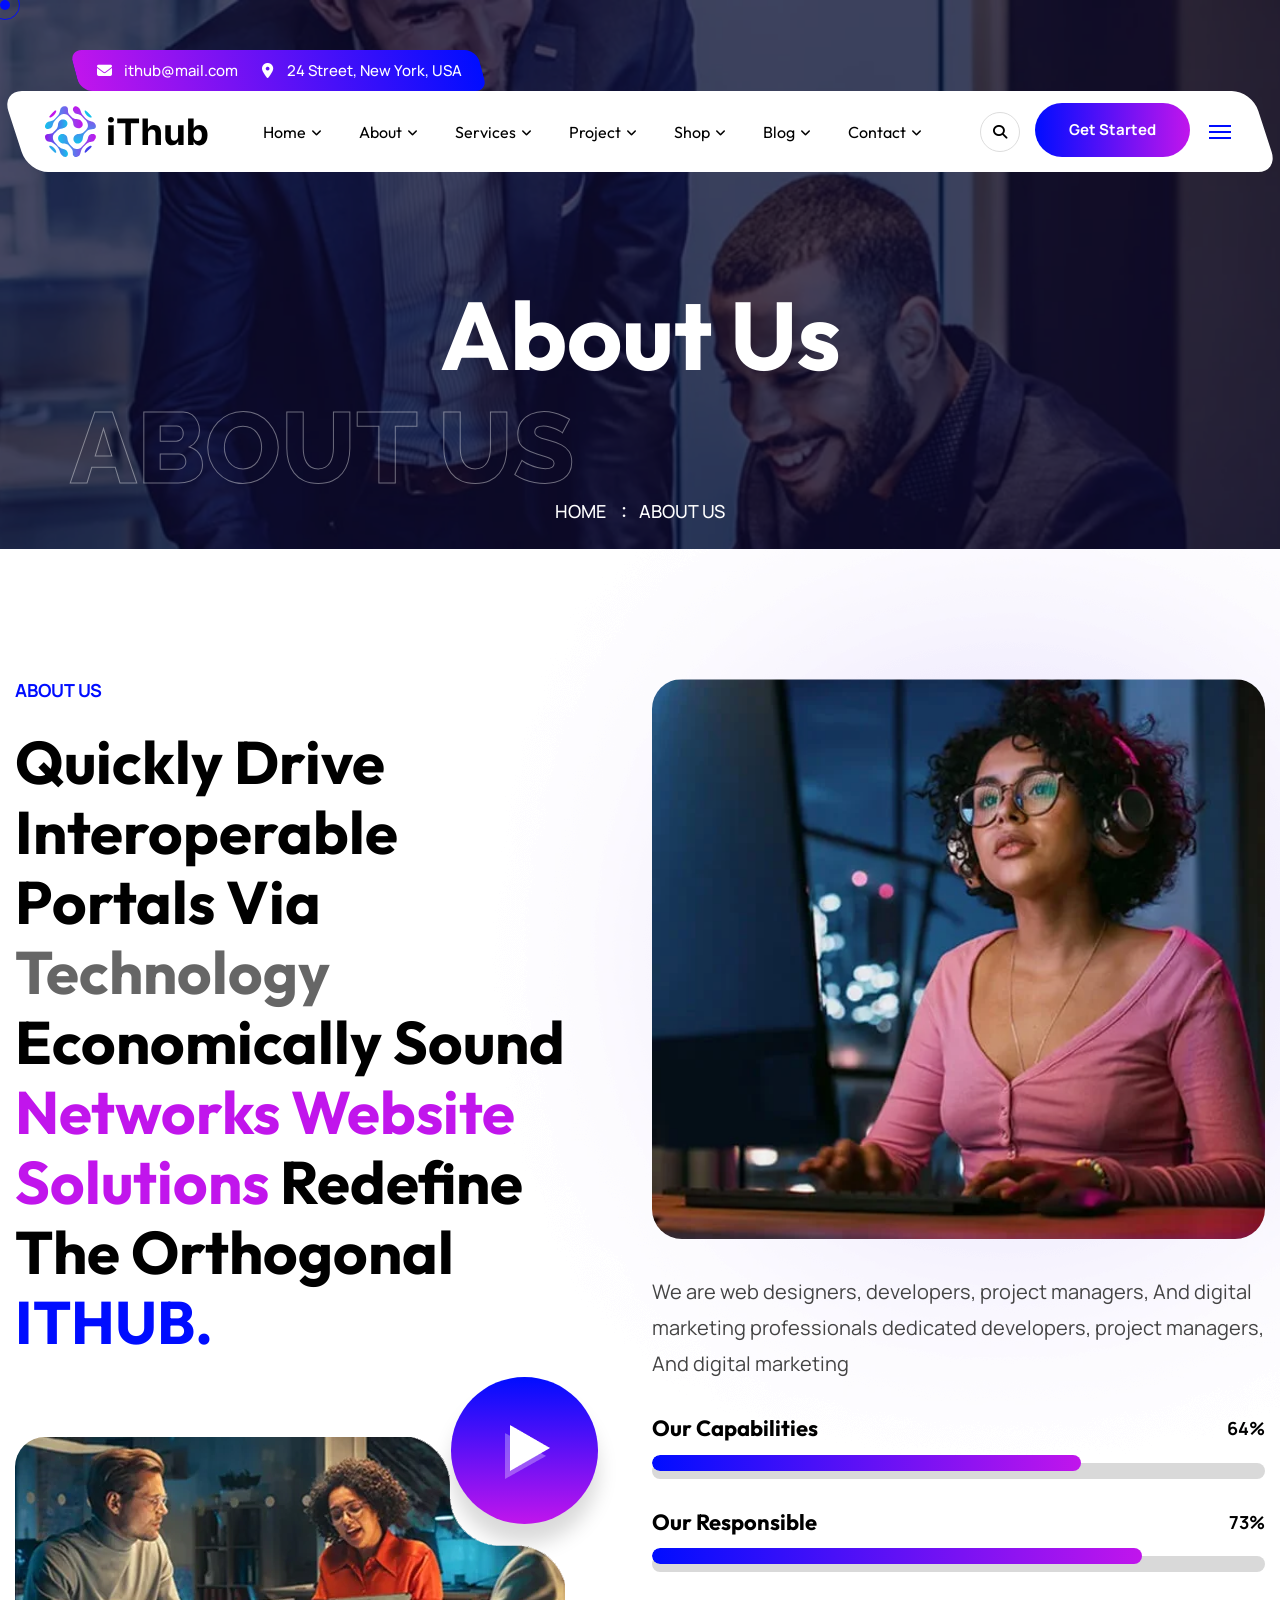
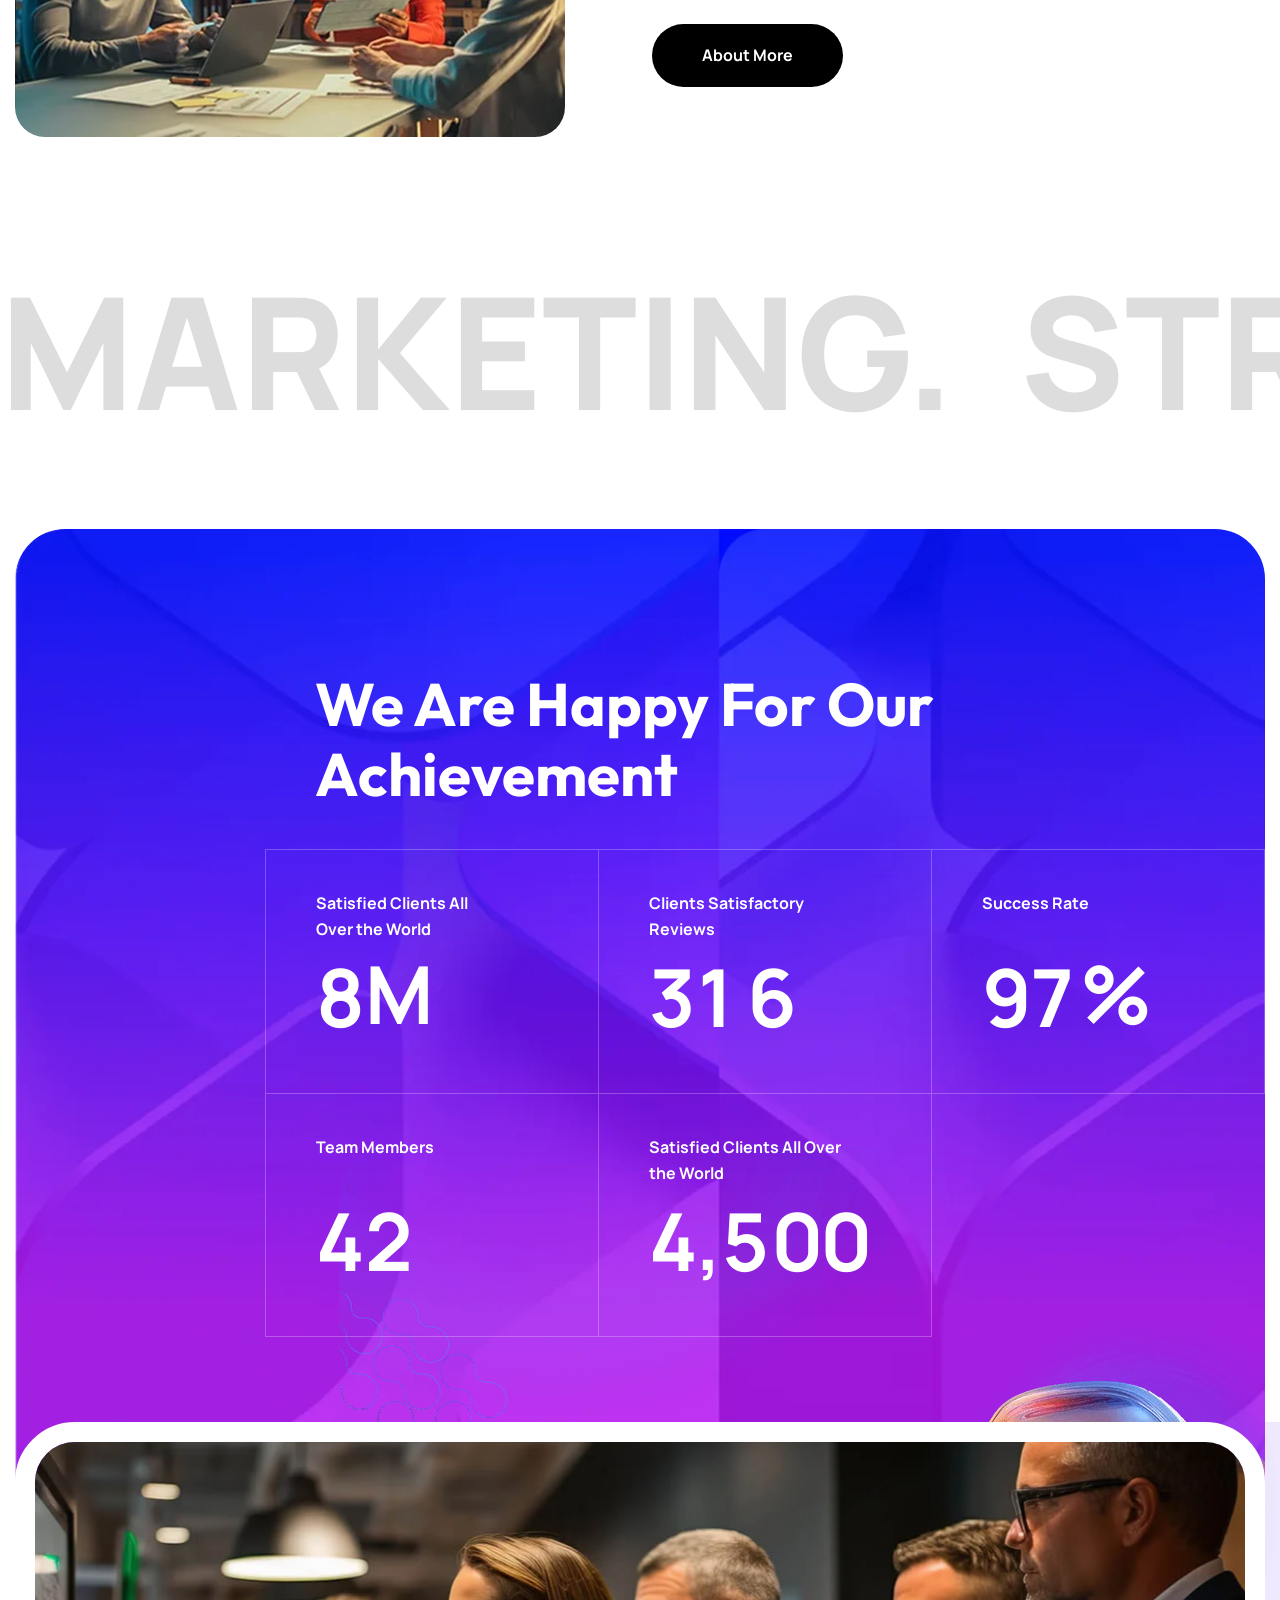
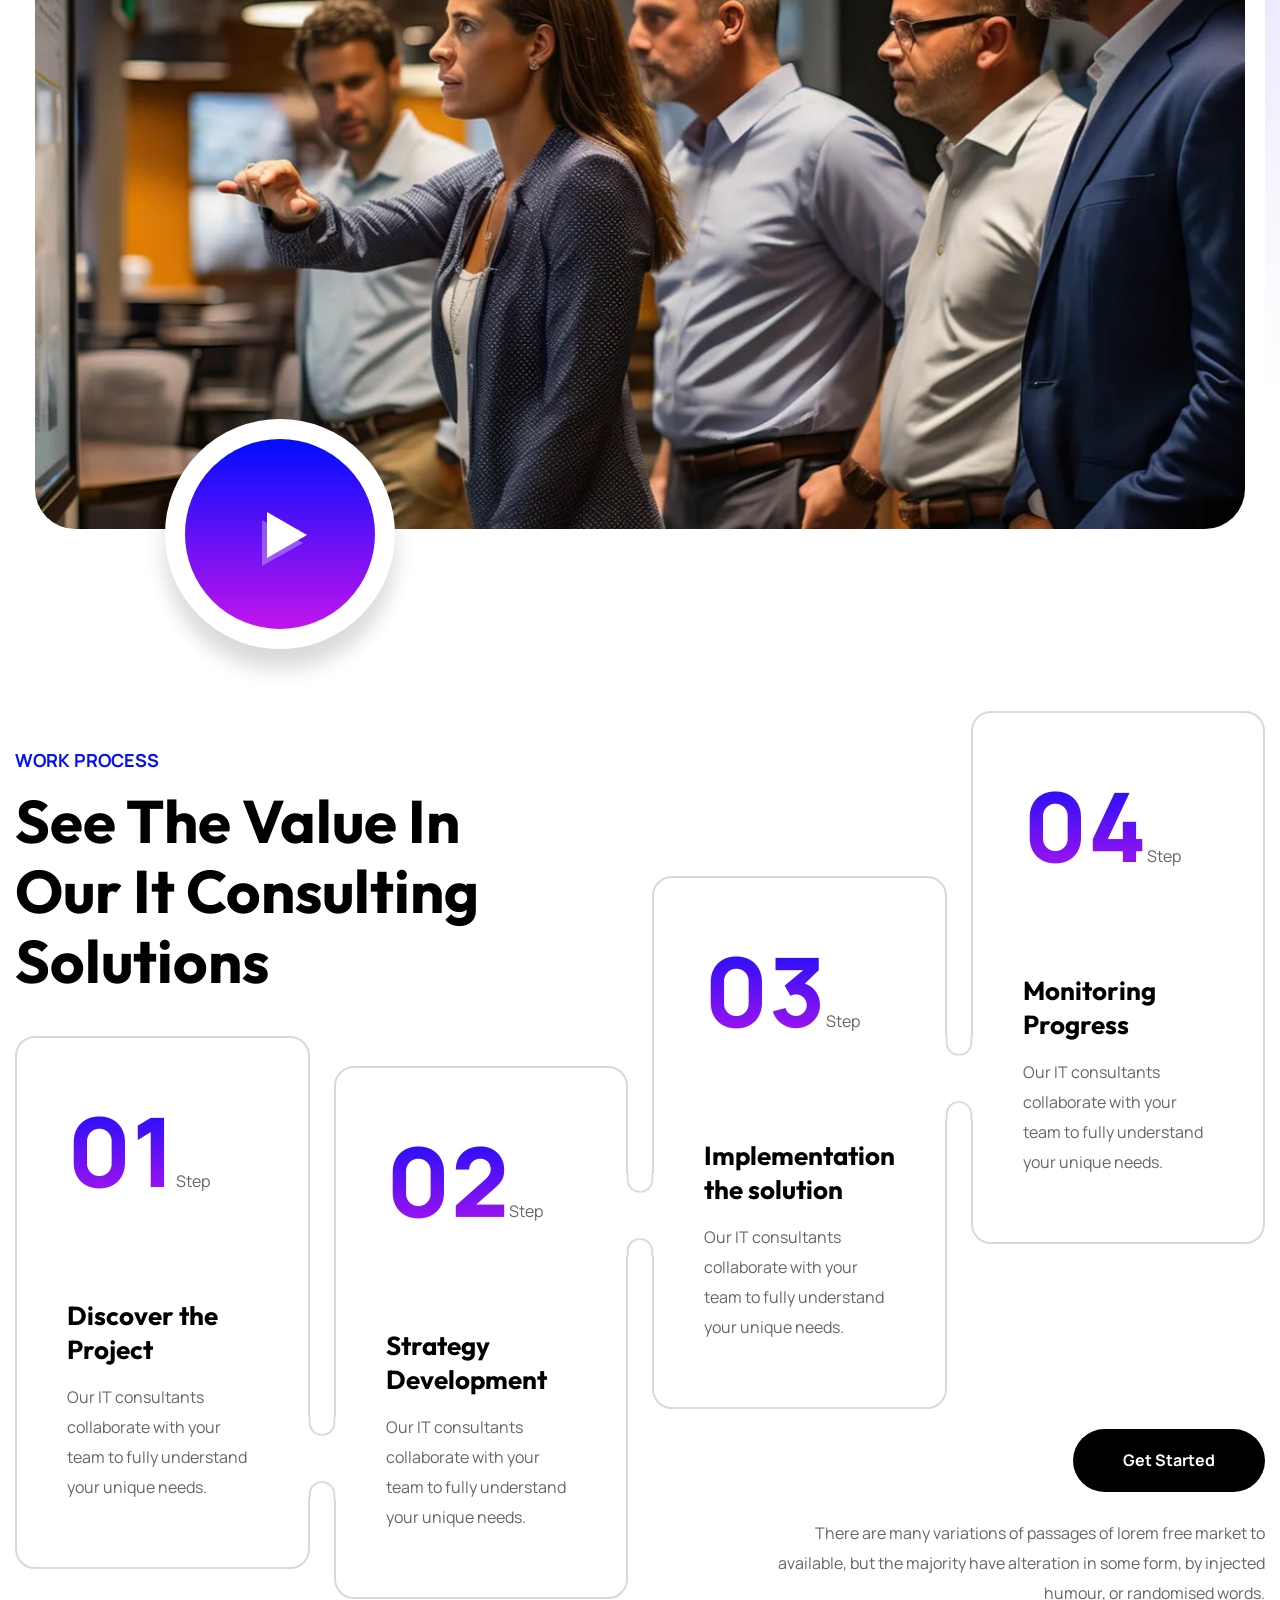
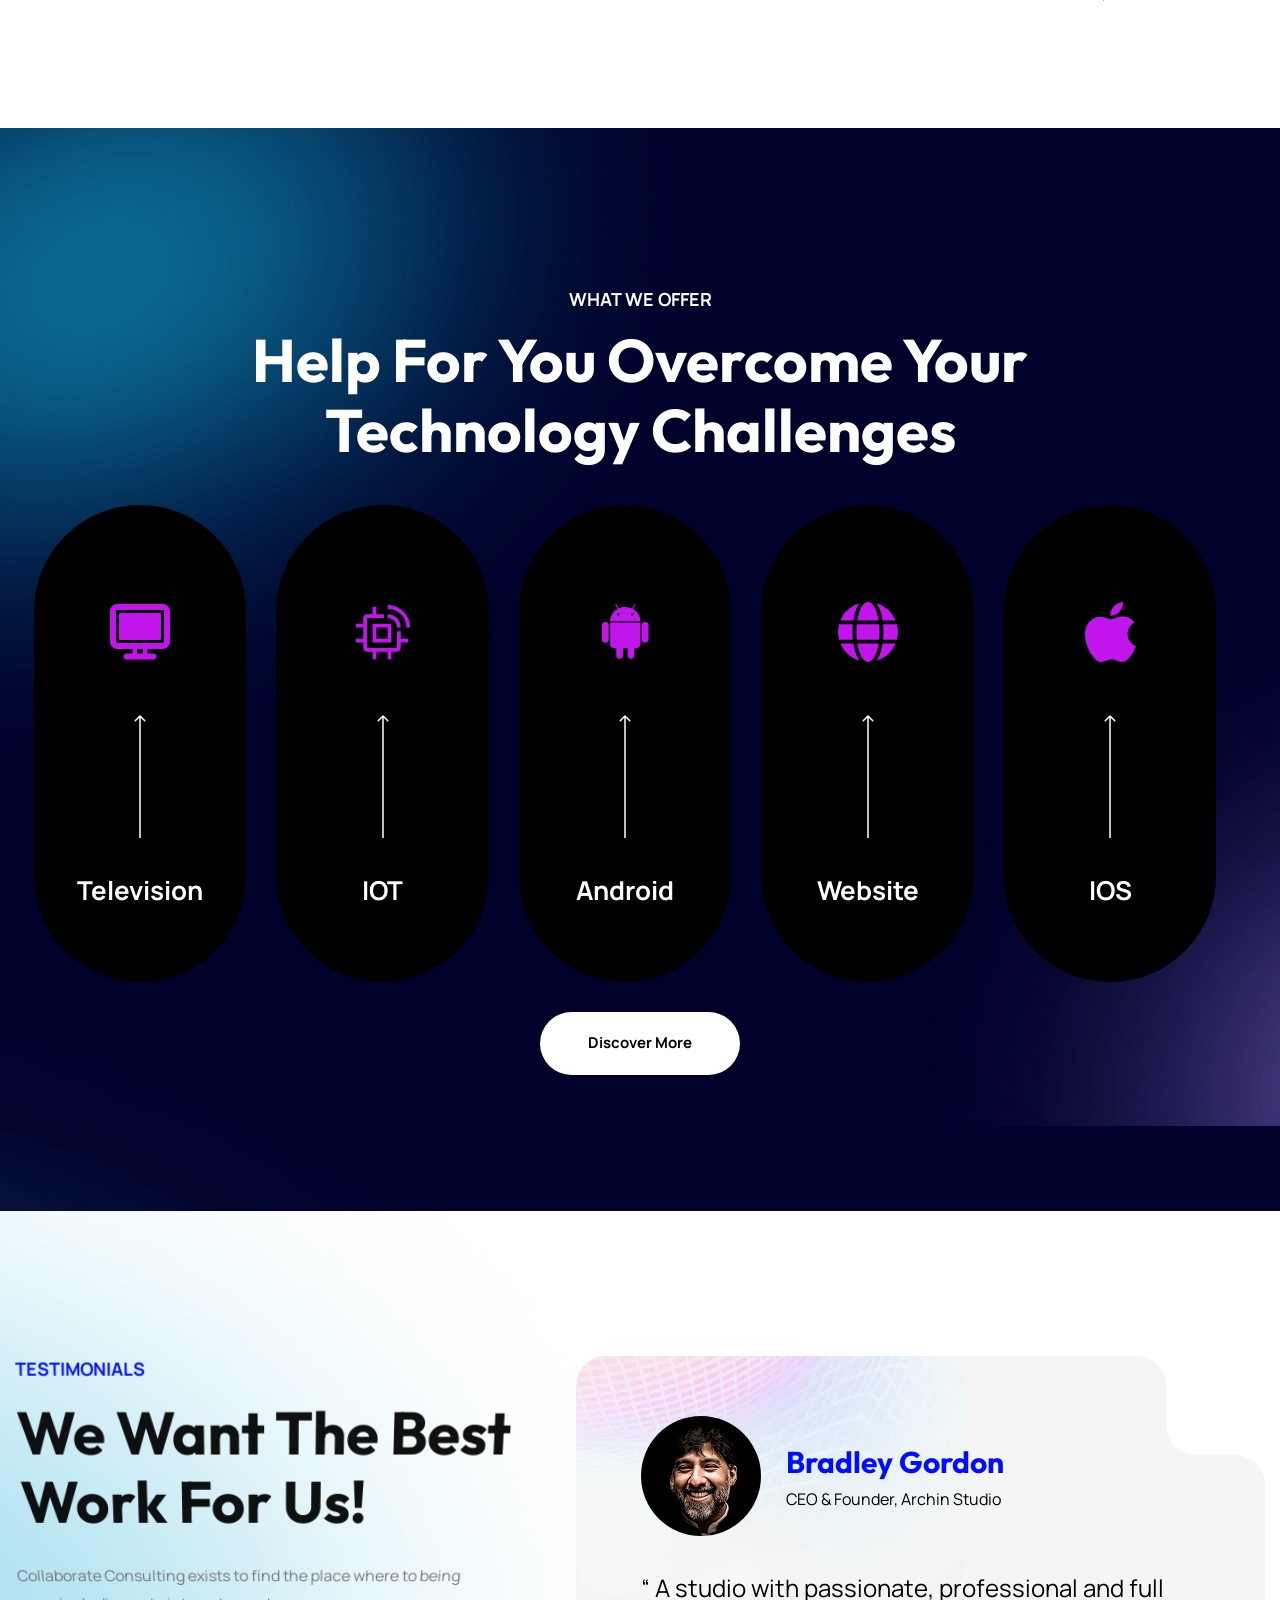
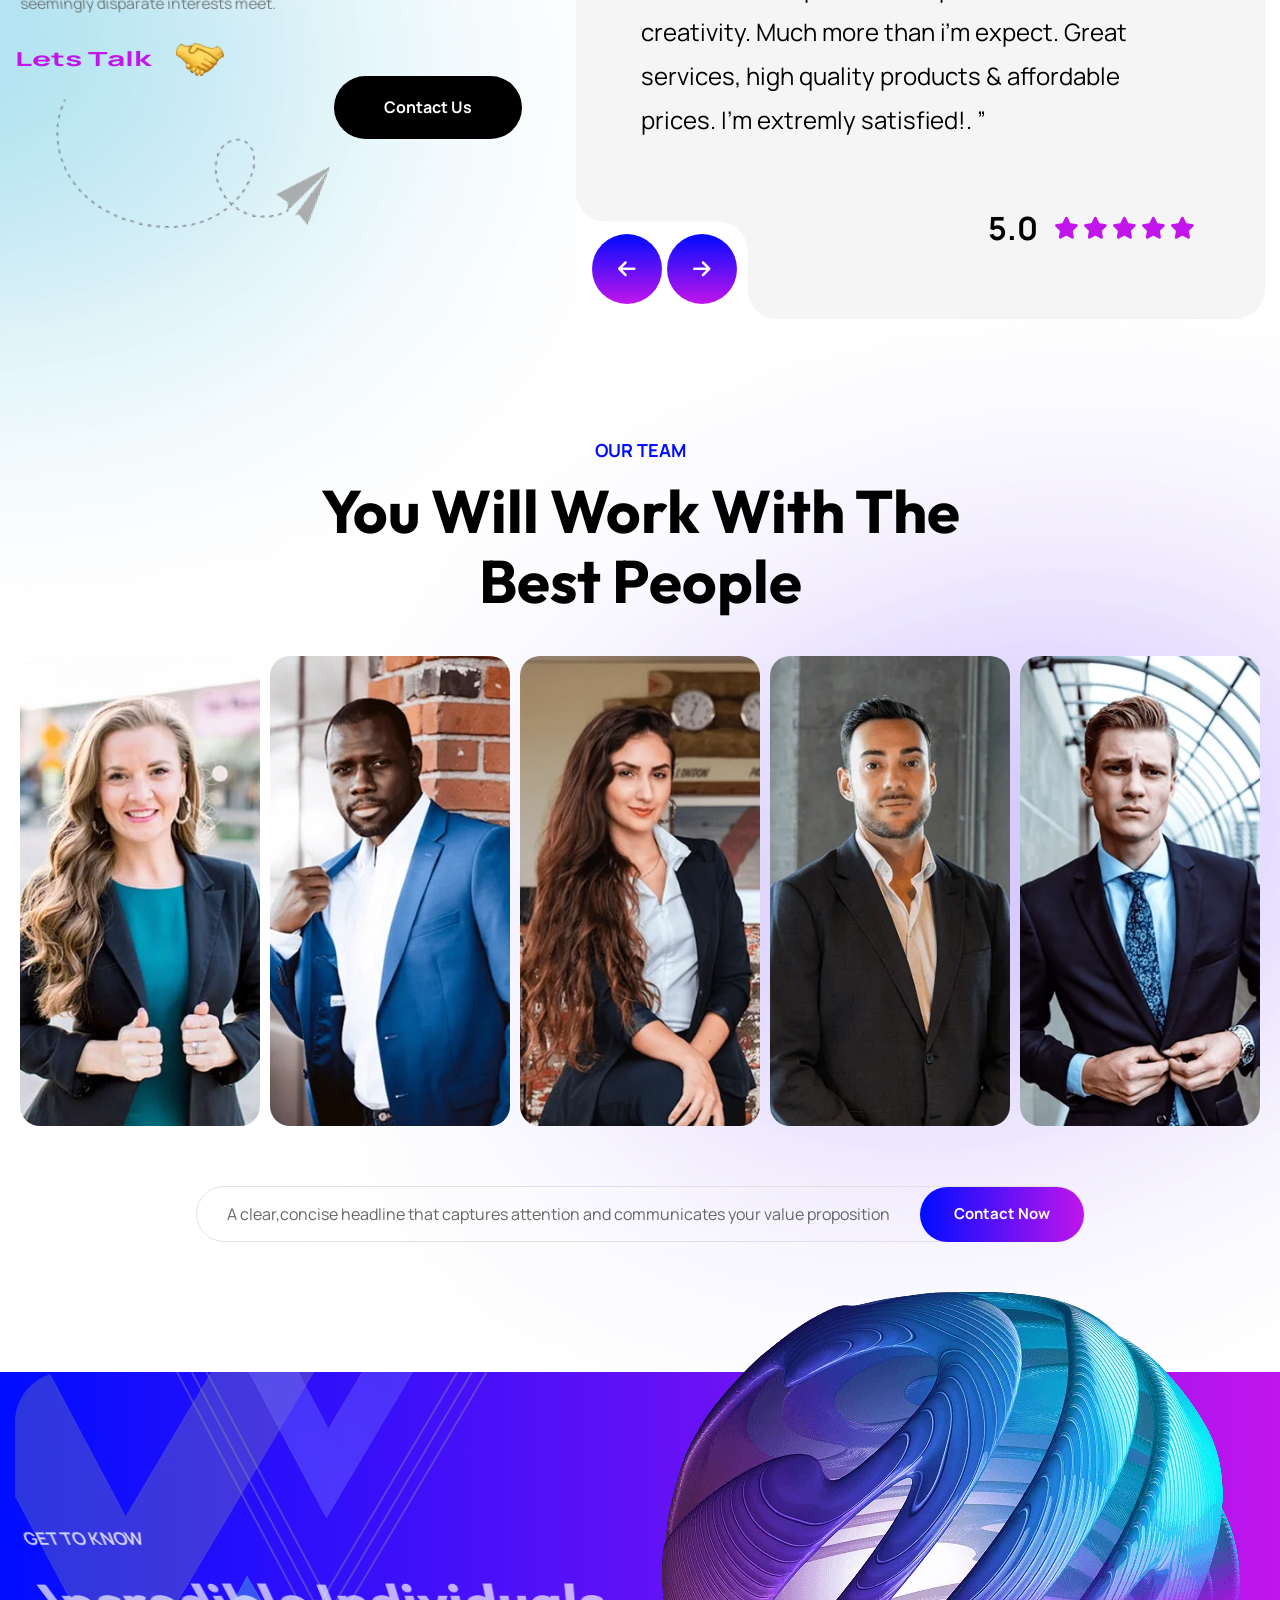
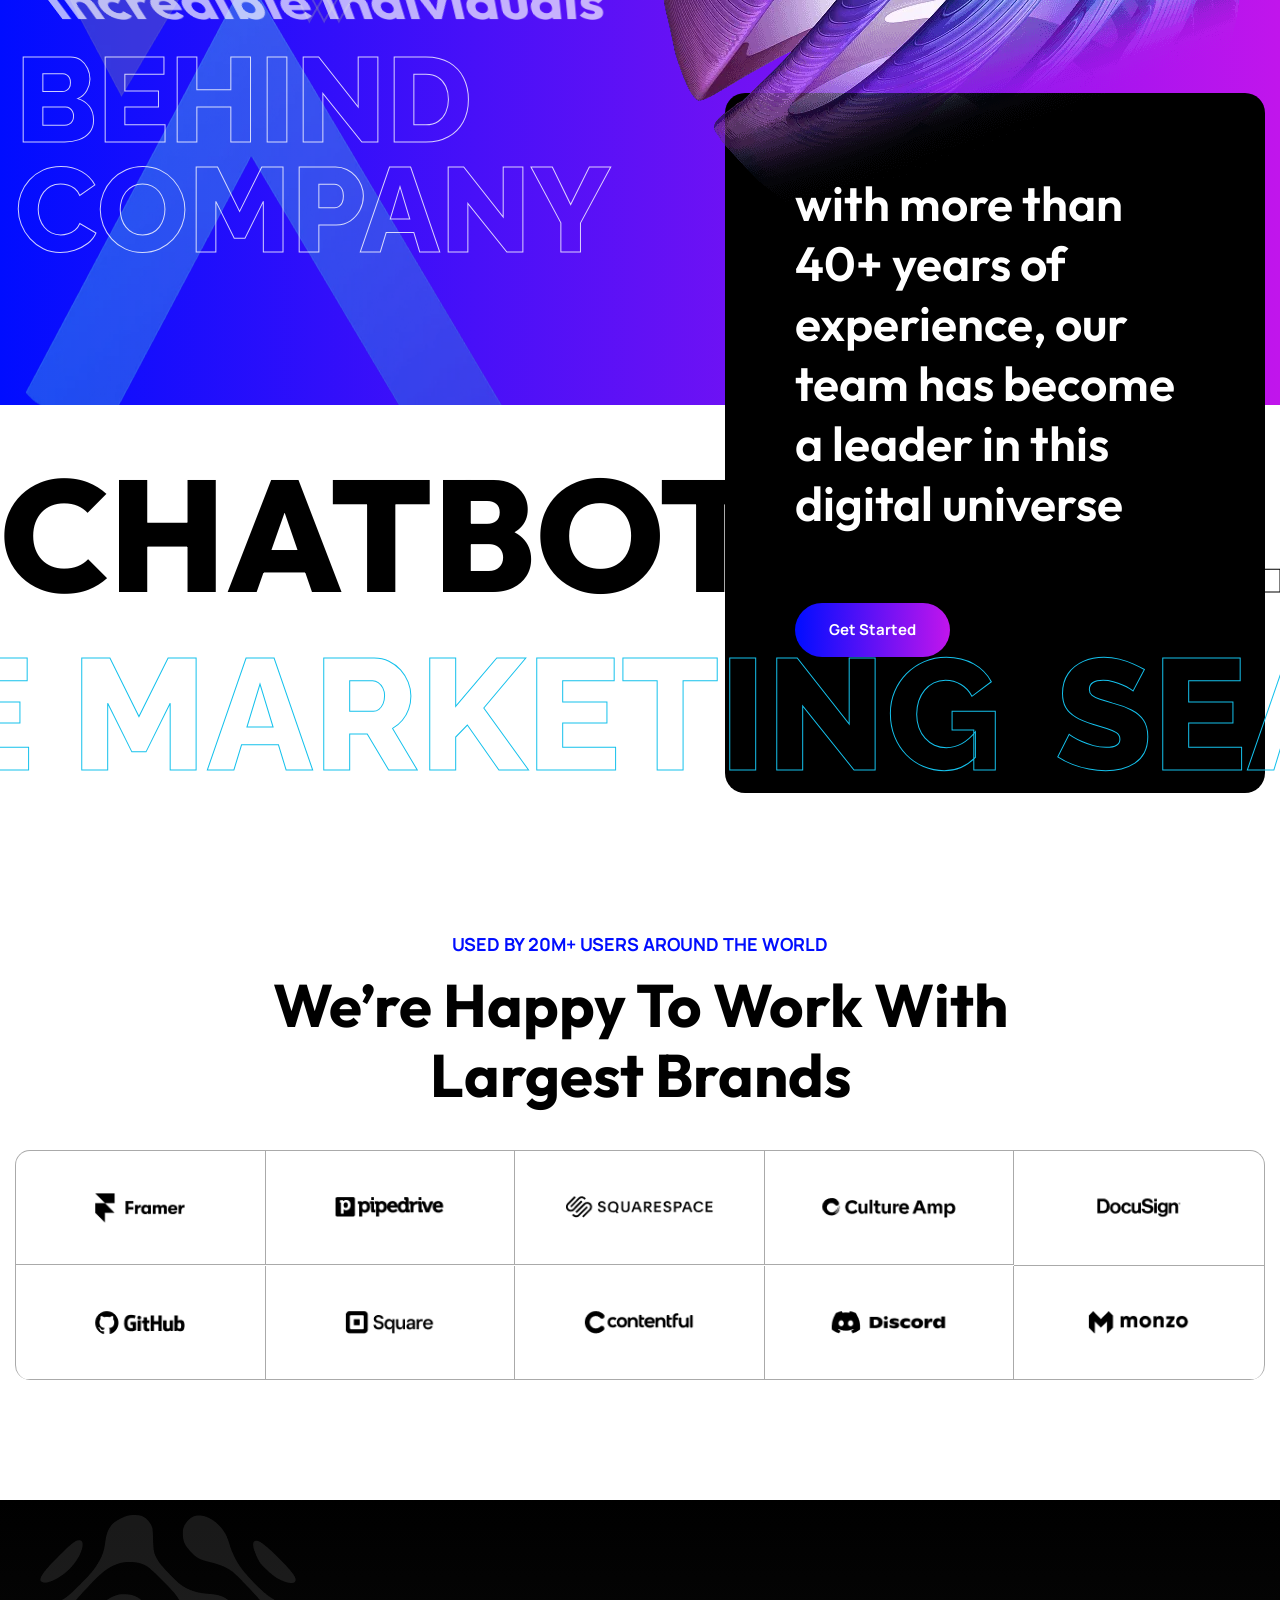
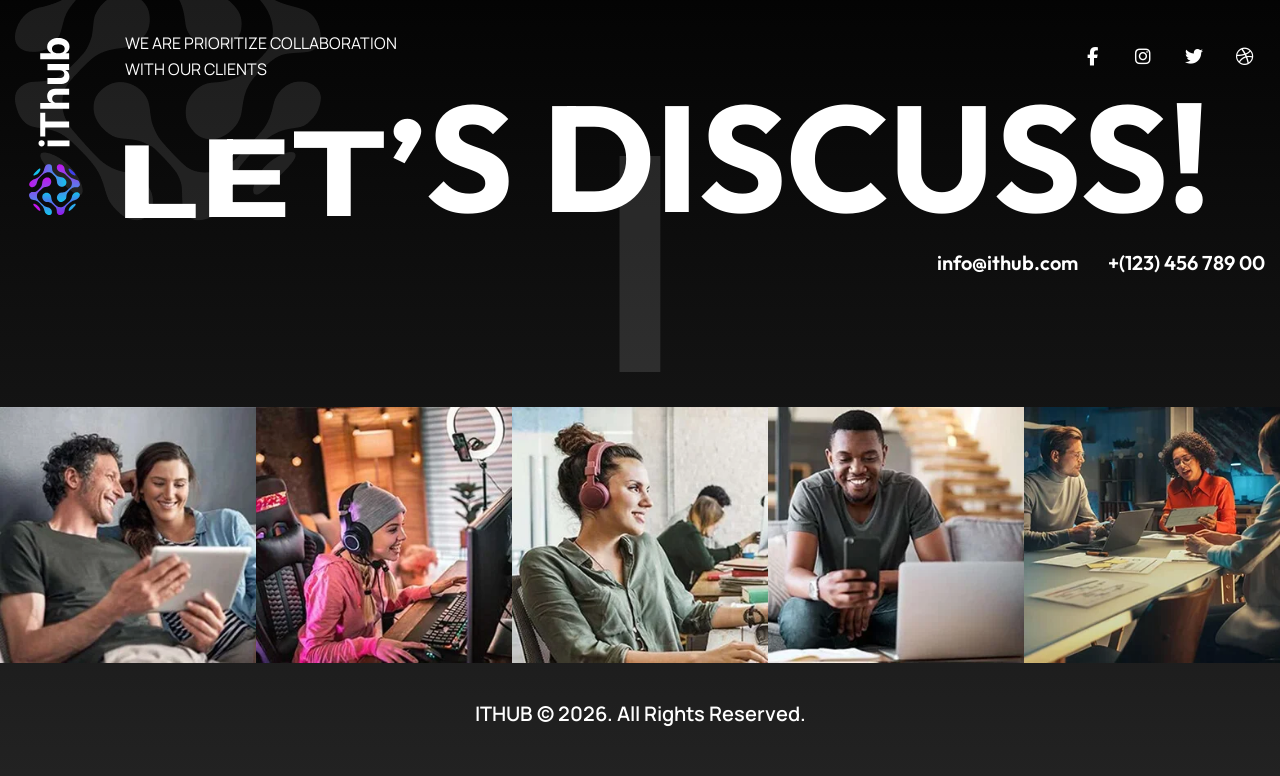
==== commit 662e8ccf: "first" ====
--- a/about.html
+++ b/about.html
@@ -14,8 +14,6 @@
     <link href="https://fonts.googleapis.com/css2?family=Raleway:ital,wght@0,100..900;1,100..900&display=swap" rel="stylesheet">
     <link href="https://fonts.googleapis.com/css2?family=Manrope:wght@300;400;500;600;700;800&display=swap" rel="stylesheet">
 
-    <!-- Color Switcher Mockup -->
-    <link href="assets/css/color-switcher-design.css" rel="stylesheet">
 
     <link rel="shortcut icon" href="assets/images/favicon.png" type="image/x-icon">
     <link rel="icon" href="assets/images/favicon.png" type="image/x-icon">
@@ -1267,59 +1265,6 @@
         </footer>
         <!-- End Main Footer -->
 
-        <!-- Color Palate / Color Switcher -->
-        <div class="color-palate">
-            <div class="color-trigger">
-                <i class="fa fa-solid fa-gear fa-fw"></i>
-            </div>
-            <div class="color-palate-inner">
-                <div class="color-palate-head">
-                    <h6>Choose Options</h6>
-                </div>
-
-                <!-- Colors -->
-                <div class="various-color clearfix">
-                    <div class="colors-list">
-                        <span class="palate default-color active" data-theme-file="assets/css/color-themes/default-color.css"></span>
-                        <span class="palate blue-color" data-theme-file="assets/css/color-themes/blue-color.css"></span>
-                        <span class="palate olive-color" data-theme-file="assets/css/color-themes/olive-color.css"></span>
-                        <span class="palate orange-color" data-theme-file="assets/css/color-themes/orange-color.css"></span>
-                        <span class="palate purple-color" data-theme-file="assets/css/color-themes/purple-color.css"></span>
-                        <span class="palate green-color" data-theme-file="assets/css/color-themes/green-color.css"></span>
-                        <span class="palate brown-color" data-theme-file="assets/css/color-themes/brown-color.css"></span>
-                        <span class="palate yellow-color" data-theme-file="assets/css/color-themes/yellow-color.css"></span>
-                    </div>
-                </div>
-
-                <h6>RTL Version</h6>
-                <ul class="rtl-version option-box">
-                    <li class="rtl">RTL Version</li>
-                    <li>LTR Version</li>
-                </ul>
-                <h6>Want Sticky Header</h6>
-                <ul class="header-version option-box">
-                    <li class="box">No</li>
-                    <li>Yes</li>
-                </ul>
-                <h6>Dark Verion</h6>
-                <ul class="dark-version option-box">
-                    <li class="box">Yes</li>
-                    <li>No</li>
-                </ul>
-
-                <div class="purchase-box">
-                    You will find much more options for colors and styling in admin panel. This color picker is used only for demonstation purposes.
-                    <a href="#" class="theme-btn btn-style-one">
-					<span class="btn-wrap">
-						<span class="text-one">buy now</span>
-						<span class="text-two">buy now</span>
-					</span>
-				</a>
-                </div>
-
-            </div>
-        </div>
-        <!-- End Color Palate / Color Switcher -->
 
         <!-- Search Popup -->
         <div class="search-popup">
@@ -1369,7 +1314,6 @@
     <script src="assets/js/jquery-ui.js"></script>
     <script src="assets/js/isotope.js"></script>
     <script src="assets/js/element-in-view.js"></script>
-    <script src="assets/js/color-settings.js"></script>
     <script src="assets/js/script.js"></script>
 
 </body>
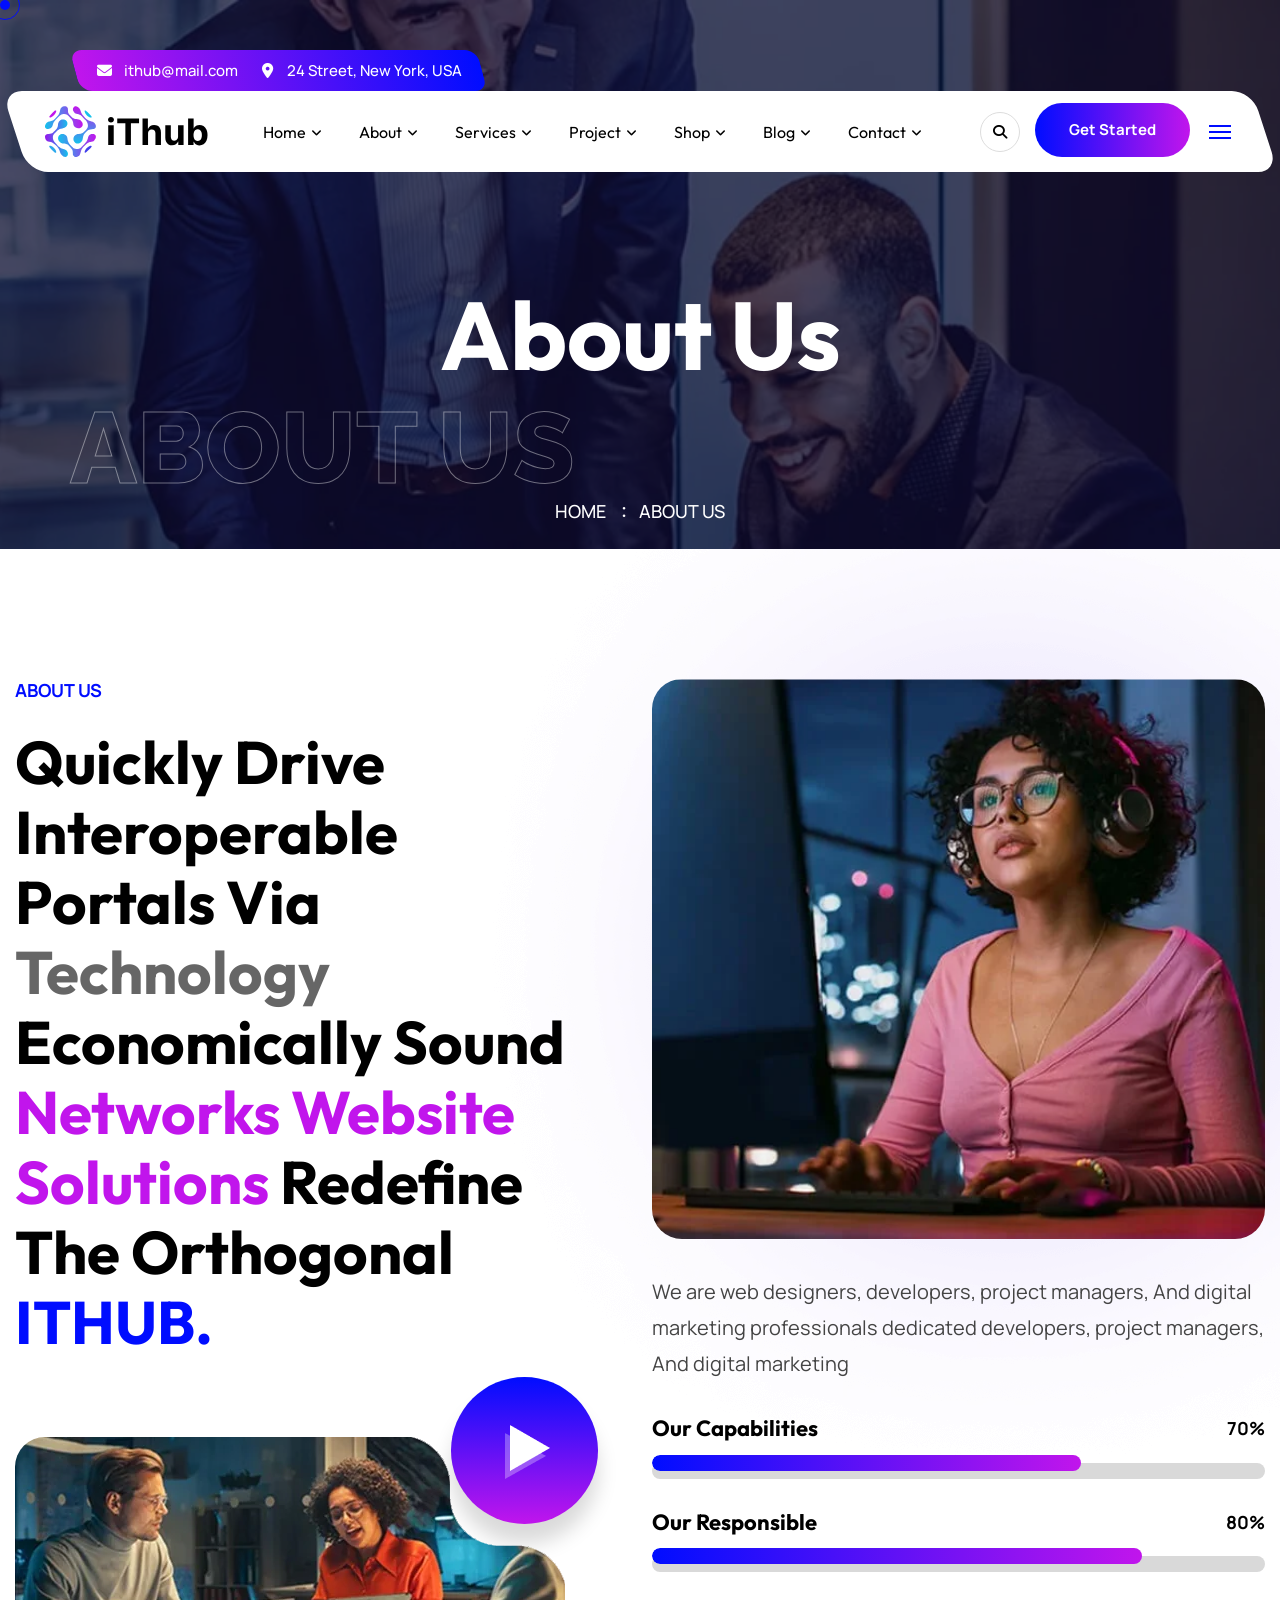
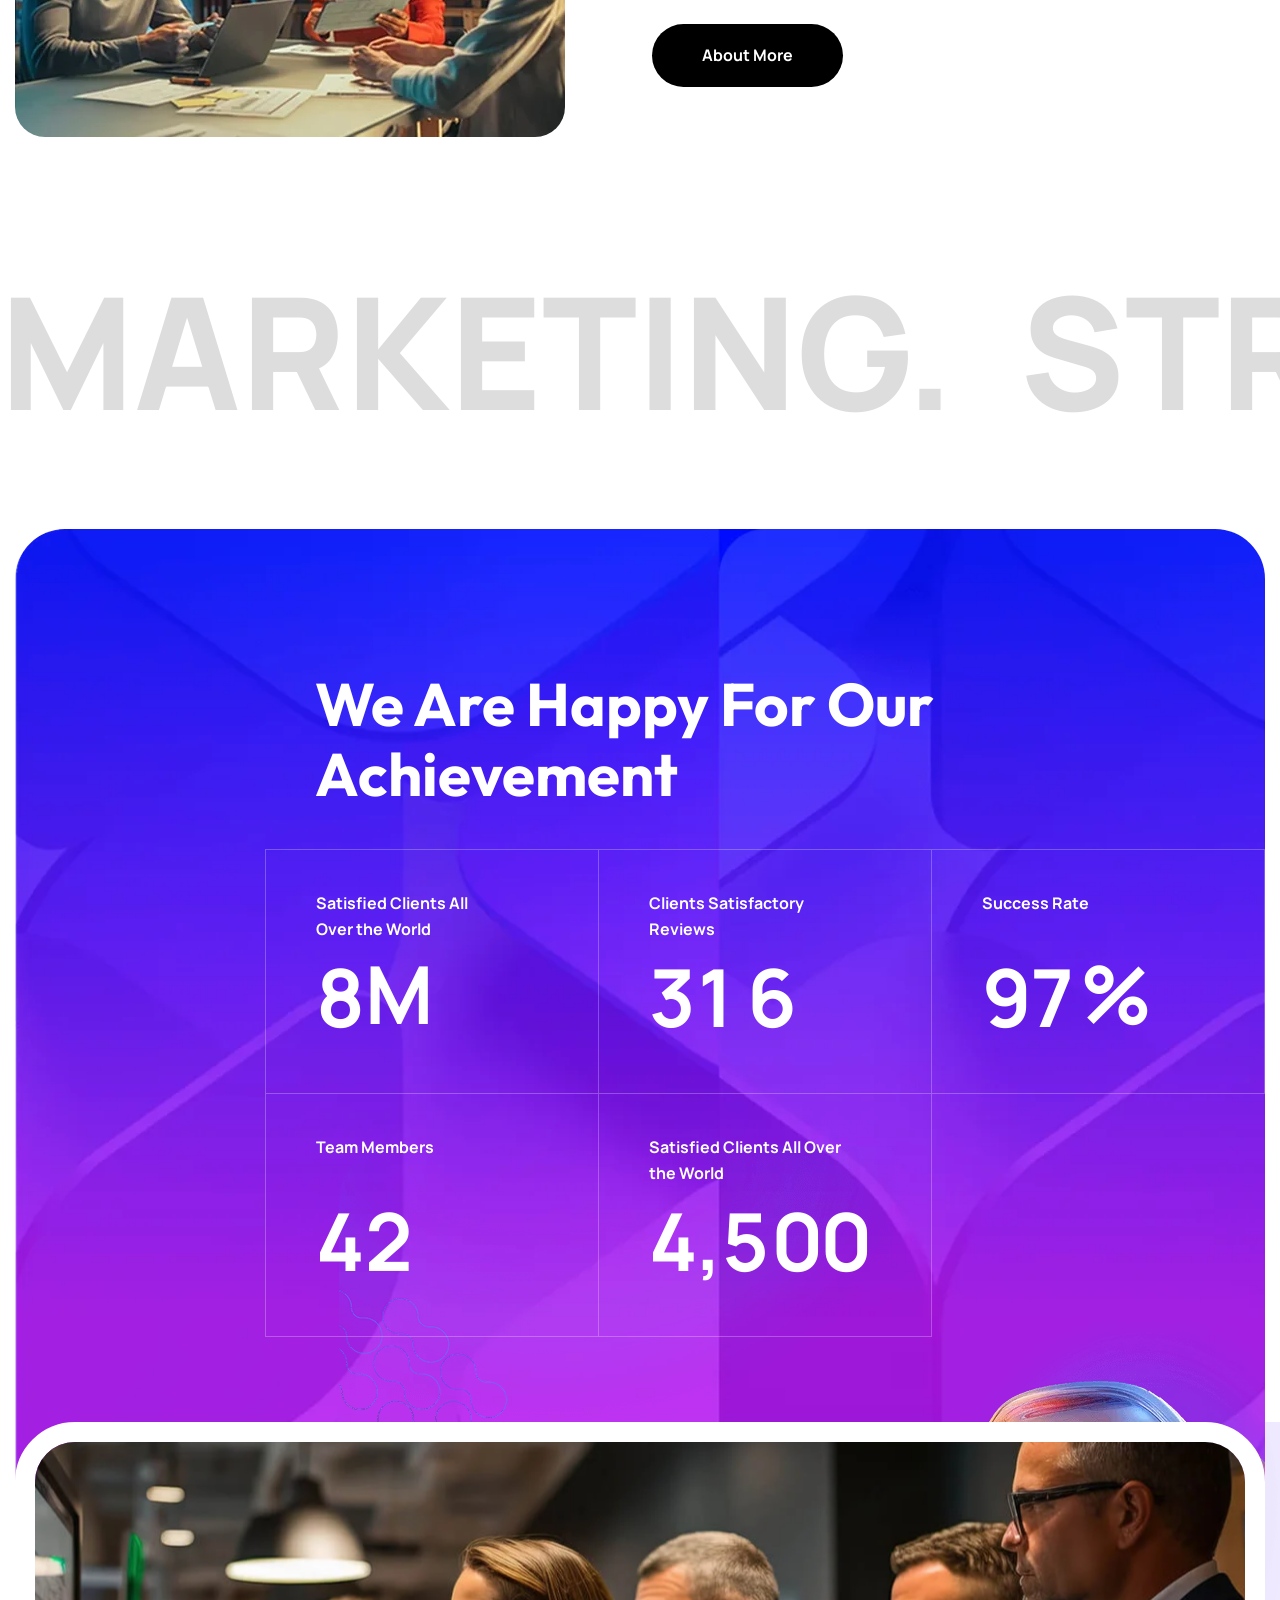
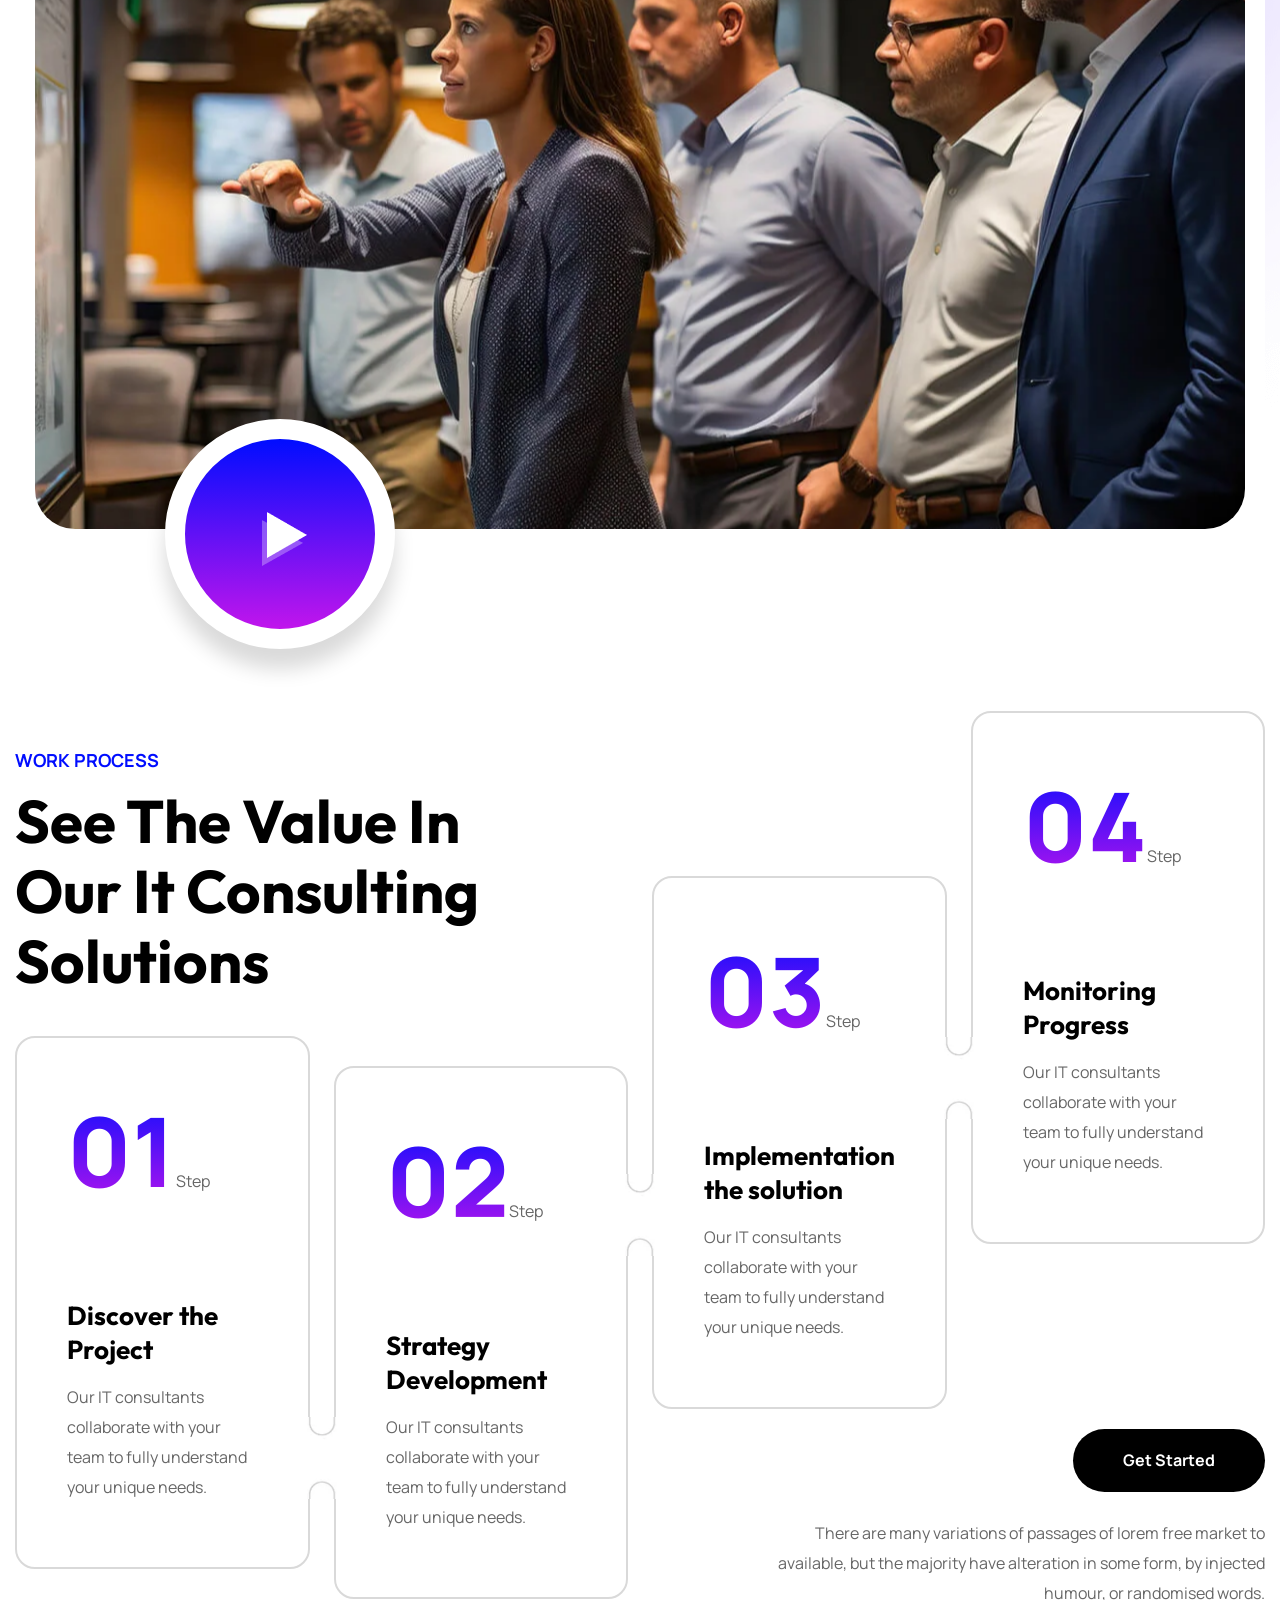
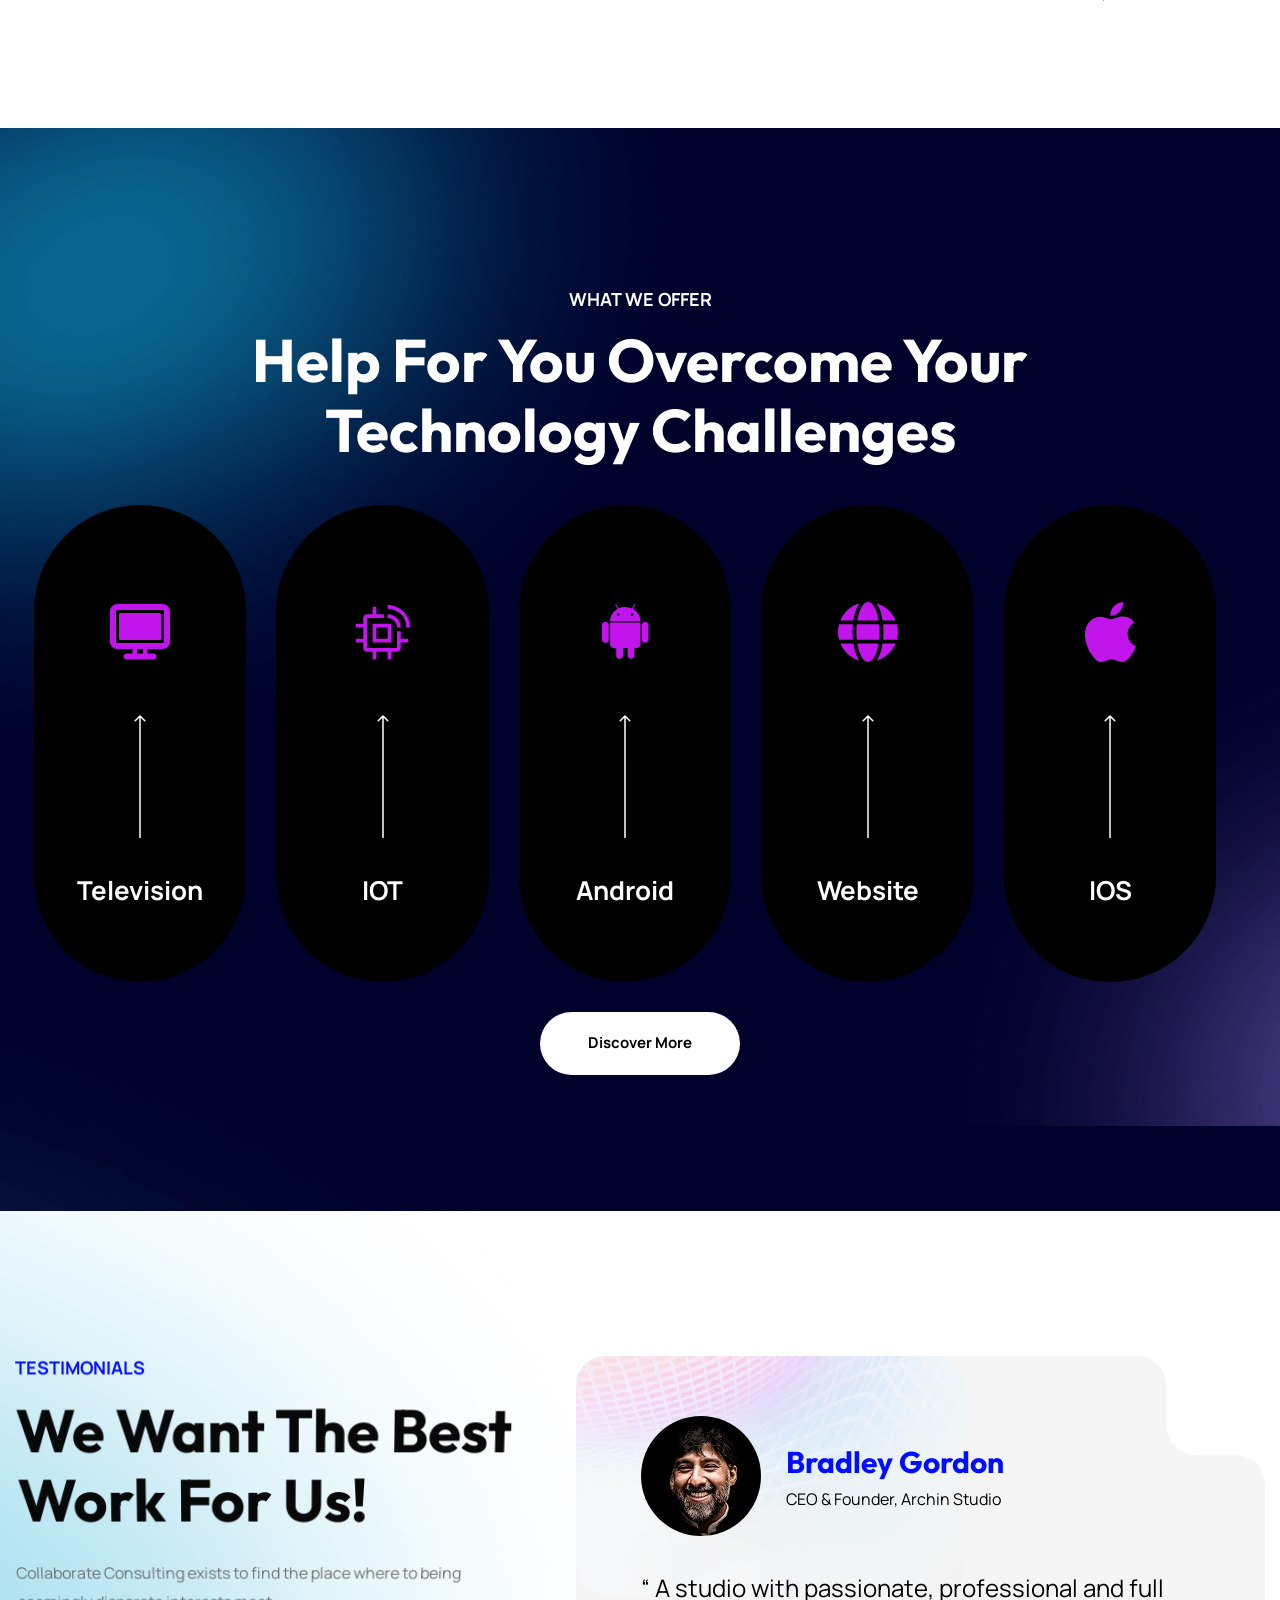
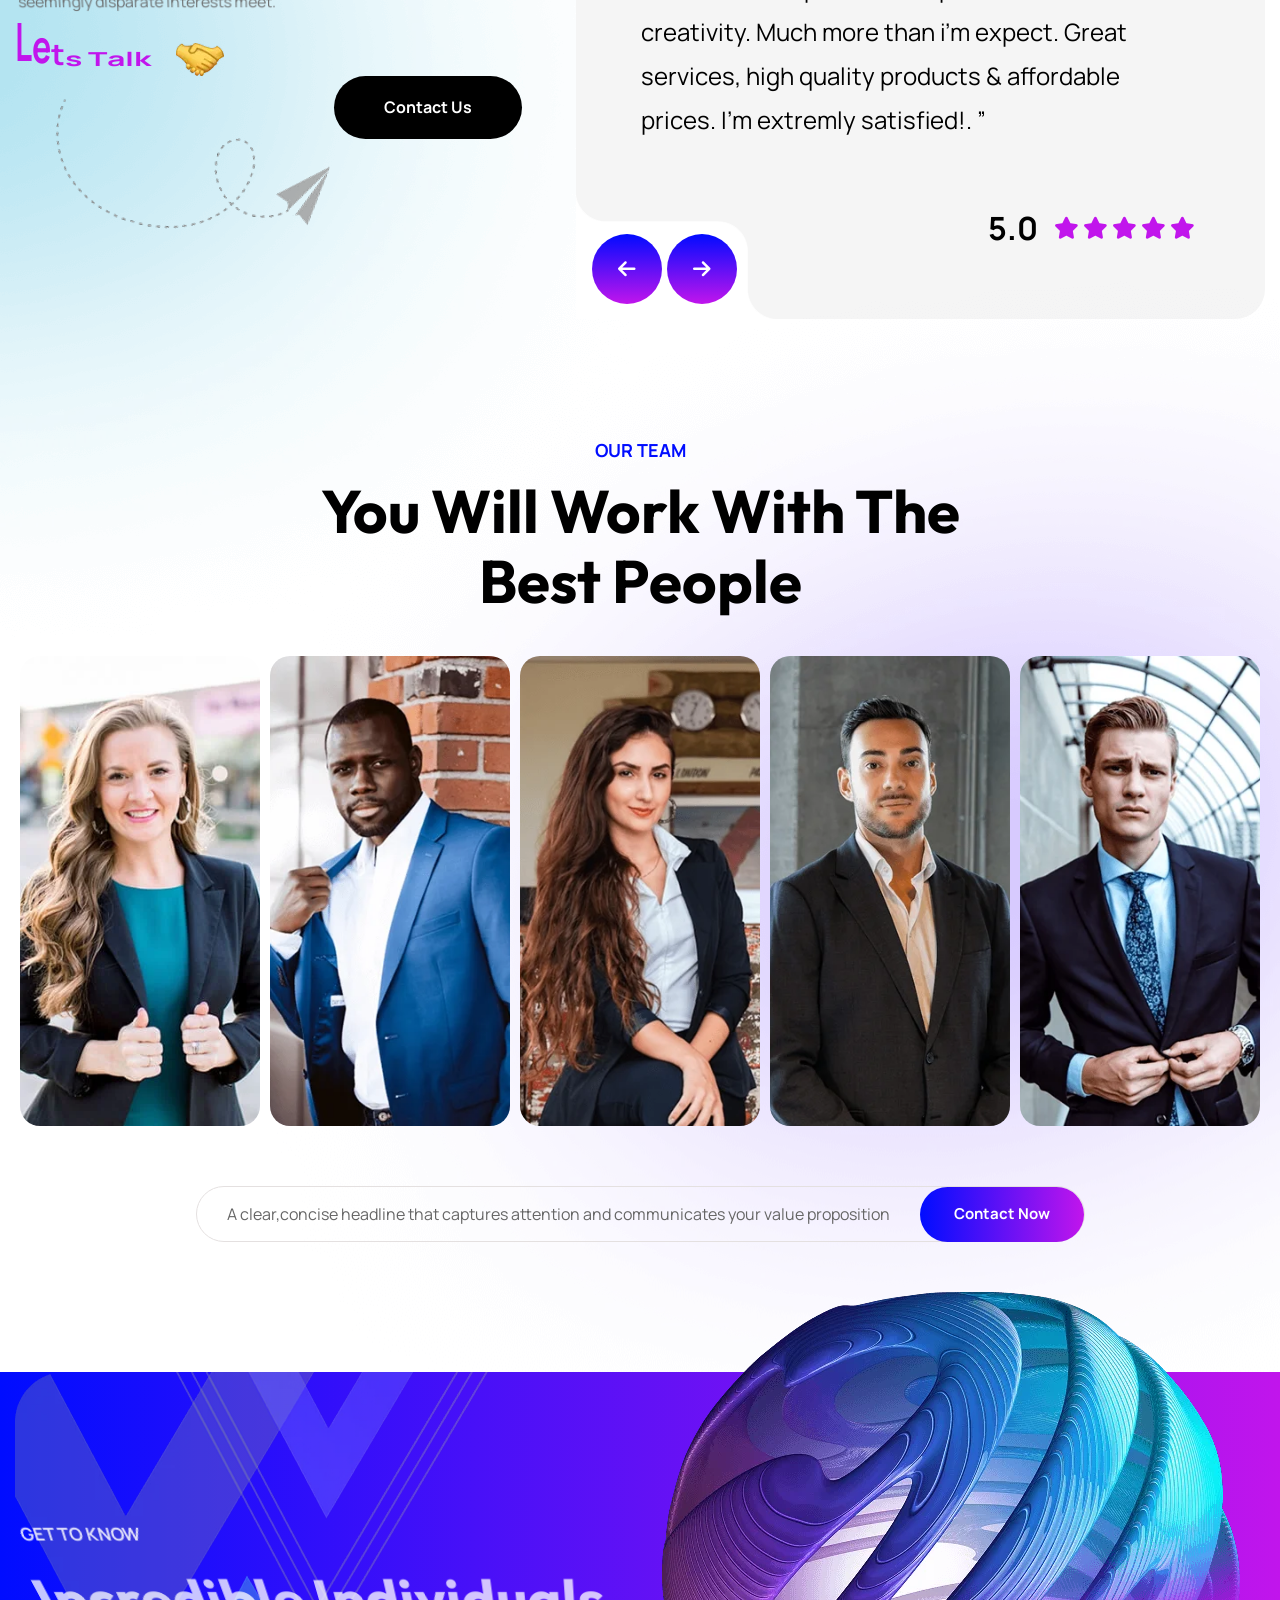
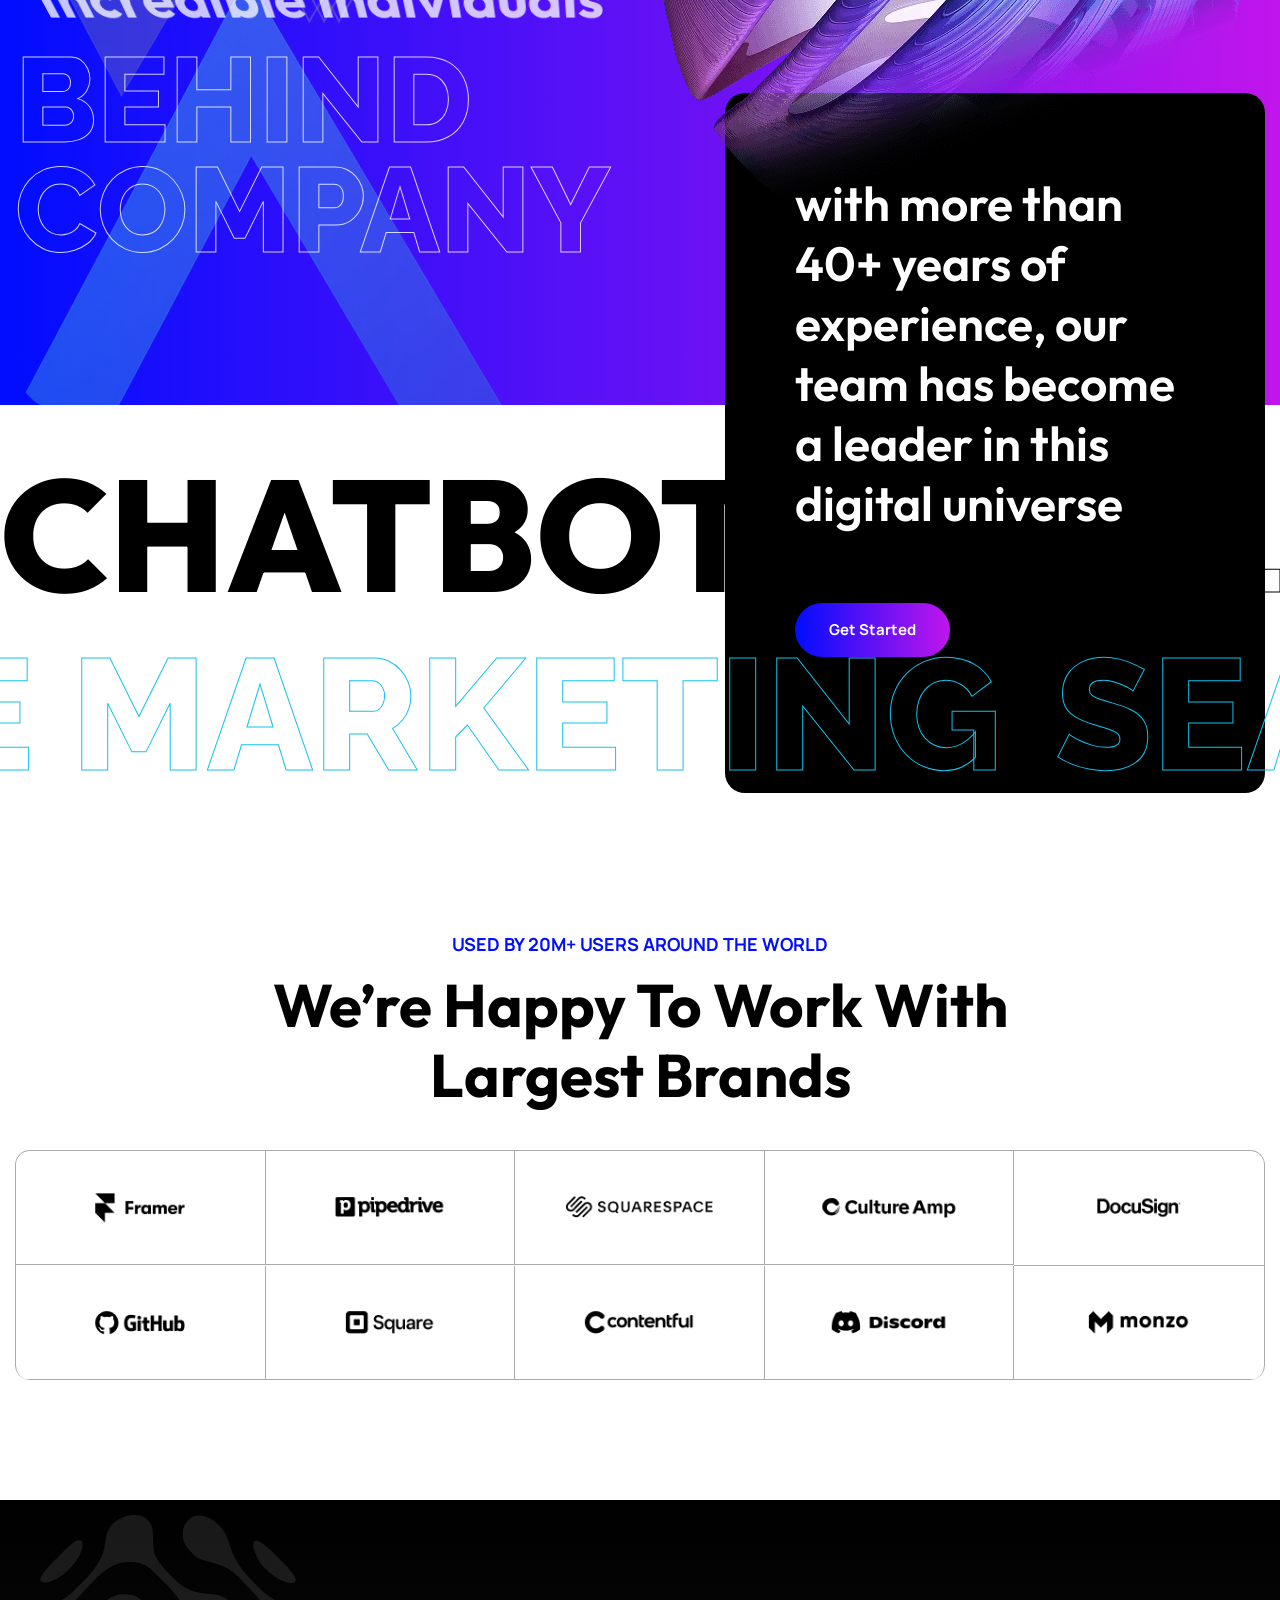
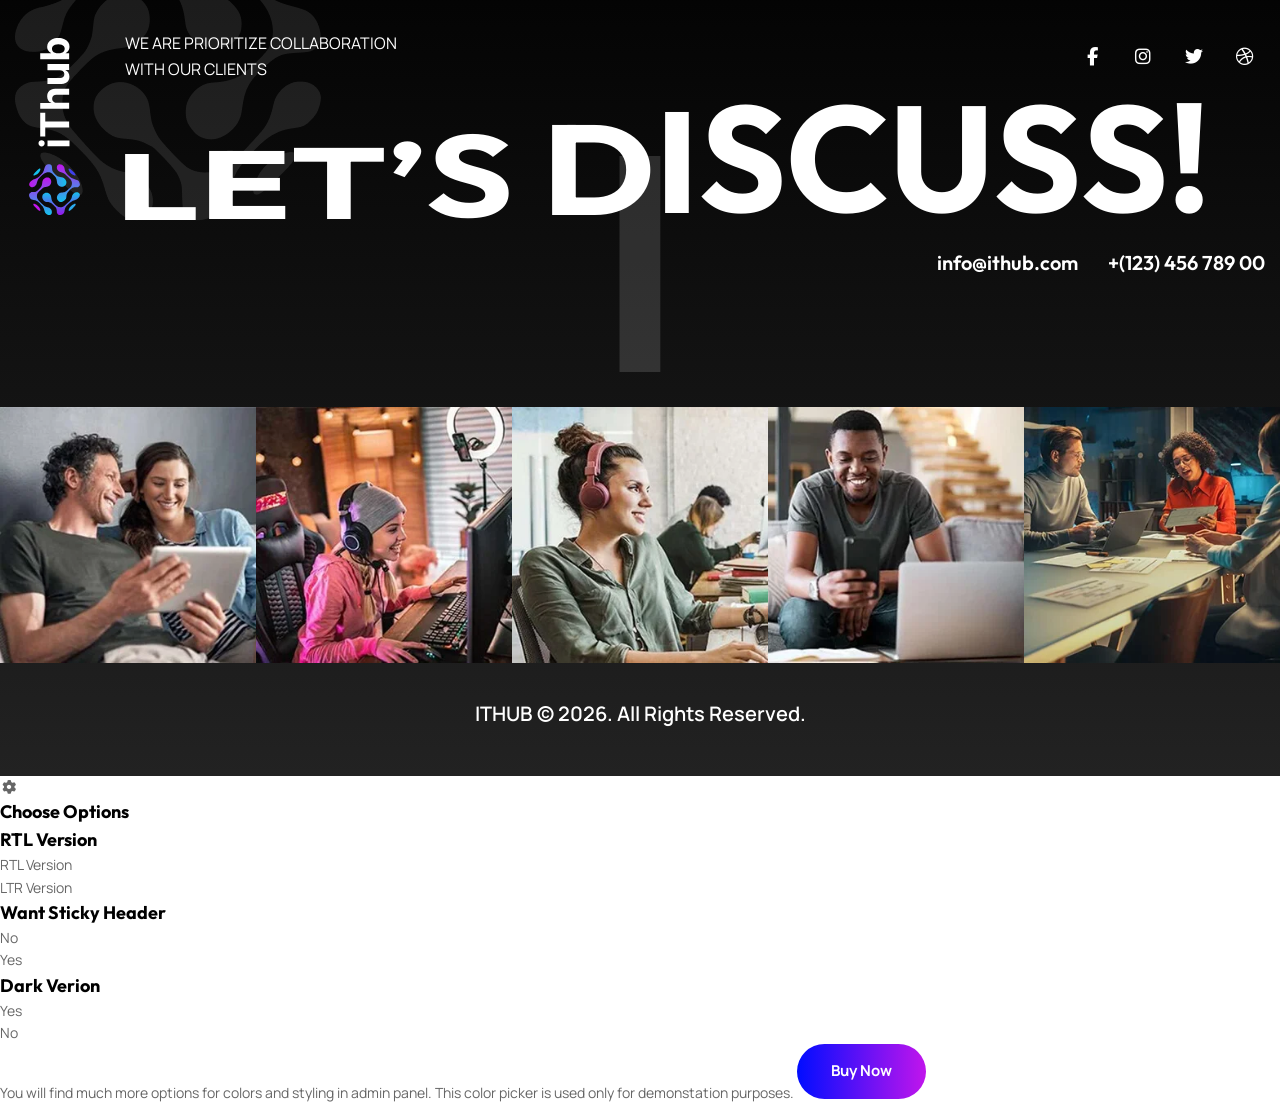
==== commit acca7c2c: "swipe navigations fixed" ====
--- a/about.html
+++ b/about.html
@@ -11,9 +11,13 @@
     <link href="assets/css/responsive.css" rel="stylesheet">
 
     <link href="https://fonts.googleapis.com/css2?family=Outfit:wght@100..900&display=swap" rel="stylesheet">
-    <link href="https://fonts.googleapis.com/css2?family=Raleway:ital,wght@0,100..900;1,100..900&display=swap" rel="stylesheet">
-    <link href="https://fonts.googleapis.com/css2?family=Manrope:wght@300;400;500;600;700;800&display=swap" rel="stylesheet">
-
+    <link href="https://fonts.googleapis.com/css2?family=Raleway:ital,wght@0,100..900;1,100..900&display=swap"
+        rel="stylesheet">
+    <link href="https://fonts.googleapis.com/css2?family=Manrope:wght@300;400;500;600;700;800&display=swap"
+        rel="stylesheet">
+
+    <!-- Color Switcher Mockup -->
+    <link href="assets/css/color-switcher-design.css" rel="stylesheet">
 
     <link rel="shortcut icon" href="assets/images/favicon.png" type="image/x-icon">
     <link rel="icon" href="assets/images/favicon.png" type="image/x-icon">
@@ -50,8 +54,10 @@
 
                             <!-- Info List -->
                             <ul class="header-top_list-two d-flex flex-wrap">
-                                <li><span class="icon fa-classic fa-solid fa-envelope fa-fw"></span><a href="mailto:ithub@mail.com">ithub@mail.com</a></li>
-                                <li><span class="icon fa-classic fa-solid fa-location-dot fa-fw"></span>24 Street, New York, USA</li>
+                                <li><span class="icon fa-classic fa-solid fa-envelope fa-fw"></span><a
+                                        href="mailto:ithub@mail.com">ithub@mail.com</a></li>
+                                <li><span class="icon fa-classic fa-solid fa-location-dot fa-fw"></span>24 Street, New
+                                    York, USA</li>
                             </ul>
 
                         </div>
@@ -66,7 +72,8 @@
                         <div class="d-flex justify-content-between align-items-center flex-wrap">
 
                             <div class="logo-box">
-                                <div class="logo"><a href="index.html"><img src="assets/images/logo.svg" alt="" title=""></a></div>
+                                <div class="logo"><a href="index.html"><img src="assets/images/logo.svg" alt=""
+                                            title=""></a></div>
                             </div>
 
                             <div class="nav-outer d-flex flex-wrap">
@@ -74,11 +81,13 @@
                                 <nav class="main-menu navbar-expand-md">
                                     <div class="navbar-header">
                                         <!-- Toggle Button -->
-                                        <button class="navbar-toggler" type="button" data-toggle="collapse" data-target="#navbarSupportedContent" aria-controls="navbarSupportedContent" aria-expanded="false" aria-label="Toggle navigation">
-										<span class="icon-bar"></span>
-										<span class="icon-bar"></span>
-										<span class="icon-bar"></span>
-									</button>
+                                        <button class="navbar-toggler" type="button" data-toggle="collapse"
+                                            data-target="#navbarSupportedContent" aria-controls="navbarSupportedContent"
+                                            aria-expanded="false" aria-label="Toggle navigation">
+                                            <span class="icon-bar"></span>
+                                            <span class="icon-bar"></span>
+                                            <span class="icon-bar"></span>
+                                        </button>
                                     </div>
 
                                     <div class="navbar-collapse collapse clearfix" id="navbarSupportedContent">
@@ -117,12 +126,14 @@
                                                             <h6>Portfolio</h6>
                                                             <ul>
                                                                 <li><a href="project.html">project</a></li>
-                                                                <li><a href="project-detail.html">project detail</a></li>
+                                                                <li><a href="project-detail.html">project detail</a>
+                                                                </li>
                                                             </ul>
                                                             <h6>services</h6>
                                                             <ul>
                                                                 <li><a href="services.html">services</a></li>
-                                                                <li><a href="service-detail.html">services detail</a></li>
+                                                                <li><a href="service-detail.html">services detail</a>
+                                                                </li>
                                                             </ul>
                                                             <h6>Contact</h6>
                                                             <ul>
@@ -168,10 +179,12 @@
                                                     </li>
                                                 </ul>
                                             </li>
-                                            <li class="dropdown"><a href="#">Services</a>
+                                            <li class="dropdown"><a href="services.html">Services</a>
                                                 <ul>
-                                                    <li><a href="services.html">services</a></li>
-                                                    <li><a href="service-detail.html">services detail</a></li>
+                                                    <li><a href="services.html">All Services</a></li>
+                                                    <li><a href="web-development.html">Web Development</a></li>
+                                                    <li><a href="ecommerce.html">eCommerce Development</a></li>
+                                                    <li><a href="website-support.html">Website Support</a></li>
                                                 </ul>
                                             </li>
                                             <li class="dropdown"><a href="#">project</a>
@@ -214,29 +227,31 @@
                             <div class="outer-box d-flex align-items-center flex-wrap">
 
                                 <!-- Search Btn -->
-                                <div class="search-box-btn search-box-outer"><span class="icon fa fa-search"></span></div>
+                                <div class="search-box-btn search-box-outer"><span class="icon fa fa-search"></span>
+                                </div>
 
                                 <!-- Button Box -->
                                 <div class="main-header_button">
                                     <a href="about.html" class="theme-btn btn-style-one">
-									<span class="btn-wrap">
-										<span class="text-one">Get Started</span>
-										<span class="text-two">Get Started</span>
-									</span>
-								</a>
+                                        <span class="btn-wrap">
+                                            <span class="text-one">Get Started</span>
+                                            <span class="text-two">Get Started</span>
+                                        </span>
+                                    </a>
                                 </div>
 
                                 <!-- About Widget -->
                                 <span class="about-widget">
-								<span class="hamburger">
-									<span class="top-bun"></span>
-                                <span class="meat"></span>
-                                <span class="bottom-bun"></span>
+                                    <span class="hamburger">
+                                        <span class="top-bun"></span>
+                                        <span class="meat"></span>
+                                        <span class="bottom-bun"></span>
+                                    </span>
                                 </span>
-                                </span>
 
                                 <!-- Mobile Navigation Toggler -->
-                                <div class="mobile-nav-toggler"><span class="icon fa-classic fa-solid fa-bars fa-fw"></span></div>
+                                <div class="mobile-nav-toggler"><span
+                                        class="icon fa-classic fa-solid fa-bars fa-fw"></span></div>
 
                             </div>
 
@@ -252,7 +267,8 @@
                 <div class="close-btn"><span class="icon fa-xmark"></span></div>
 
                 <nav class="menu-box">
-                    <div class="nav-logo"><a href="index.html"><img src="assets/images/mobile-logo.svg" alt="" title=""></a></div>
+                    <div class="nav-logo"><a href="index.html"><img src="assets/images/mobile-logo.svg" alt=""
+                                title=""></a></div>
                     <div class="menu-outer">
                         <!--Here Menu Will Come Automatically Via Javascript / Same Menu as in Header-->
                     </div>
@@ -277,7 +293,8 @@
                     </div>
                     <div class="content-box">
                         <h3>About <span>ITHUB</span></h3>
-                        <div class="text">Partnering with ITHUB-iT Consulting ensures peace of mind, knowing that your books are accurately updated in real time, and taxes are filed and paid on schedule.</div>
+                        <div class="text">Partnering with ITHUB-iT Consulting ensures peace of mind, knowing that your
+                            books are accurately updated in real time, and taxes are filed and paid on schedule.</div>
                         <ul class="about-sidebar_list">
                             <li>Discover the Project</li>
                             <li>Strategy Development</li>
@@ -301,8 +318,10 @@
         <section class="page-title">
             <div class="page-title_big-title">About us</div>
             <div class="page-title_bg-image" style="background-image:url(assets/images/background/3.jpg)"></div>
-            <div class="page-title_shape-one" style="background-image:url(assets/images/background/page-title-1.png)"></div>
-            <div class="page-title_shape-two" style="background-image:url(assets/images/background/page-title-2.png)"></div>
+            <div class="page-title_shape-one" style="background-image:url(assets/images/background/page-title-1.png)">
+            </div>
+            <div class="page-title_shape-two" style="background-image:url(assets/images/background/page-title-2.png)">
+            </div>
             <div class="auto-container">
                 <h1>About us</h1>
                 <ul class="bread-crumb clearfix">
@@ -330,9 +349,13 @@
                                     <span></span>
                                 </div>
                             </div>
-                            <h2 class="about-two_title">Quickly drive interoperable portals via <i>technology</i> economically sound <span>networks website solutions</span> redefine the orthogonal <strong>ITHUB.</strong></h2>
+                            <h2 class="about-two_title">Quickly drive interoperable portals via <i>technology</i>
+                                economically sound <span>networks website solutions</span> redefine the orthogonal
+                                <strong>ITHUB.</strong></h2>
                             <div class="about-two_image-outer">
-                                <a href="https://www.youtube.com/watch?v=kxPCFljwJws" class="about-two_video lightbox-video"><span><img src="assets/images/icons/play.png" alt="" /><i class="ripple"></i></span></a>
+                                <a href="https://www.youtube.com/watch?v=kxPCFljwJws"
+                                    class="about-two_video lightbox-video"><span><img src="assets/images/icons/play.png"
+                                            alt="" /><i class="ripple"></i></span></a>
                                 <div class="about-two_image">
                                     <img src="assets/images/resource/about-4.jpg" alt="" />
                                 </div>
@@ -345,7 +368,9 @@
                             <div class="about-two_image-two">
                                 <img src="assets/images/resource/about-5.jpg" alt="" />
                             </div>
-                            <div class="about-two_text">We are web designers, developers, project managers, And digital marketing professionals dedicated developers, project managers, And digital marketing</div>
+                            <div class="about-two_text">We are web designers, developers, project managers, And digital
+                                marketing professionals dedicated developers, project managers, And digital marketing
+                            </div>
                             <!-- Skills -->
                             <div class="default-skills">
 
@@ -359,7 +384,8 @@
                                             </div>
                                         </div>
                                     </div>
-                                    <div class="default-count-box count-box"><span class="count-text" data-speed="2000" data-stop="70">0</span>%</div>
+                                    <div class="default-count-box count-box"><span class="count-text" data-speed="2000"
+                                            data-stop="70">0</span>%</div>
                                 </div>
 
                                 <!-- Skill Item -->
@@ -372,7 +398,8 @@
                                             </div>
                                         </div>
                                     </div>
-                                    <div class="default-count-box count-box"><span class="count-text" data-speed="2000" data-stop="80">0</span>%</div>
+                                    <div class="default-count-box count-box"><span class="count-text" data-speed="2000"
+                                            data-stop="80">0</span>%</div>
                                 </div>
 
                             </div>
@@ -380,11 +407,11 @@
                             <!-- Button Box -->
                             <div class="about-two_button">
                                 <a href="about.html" class="theme-btn btn-style-three">
-								<span class="btn-wrap">
-									<span class="text-one">About More</span>
-									<span class="text-two">About More</span>
-								</span>
-							</a>
+                                    <span class="btn-wrap">
+                                        <span class="text-one">About More</span>
+                                        <span class="text-two">About More</span>
+                                    </span>
+                                </a>
                             </div>
                         </div>
                     </div>
@@ -412,7 +439,8 @@
         <section class="achieve-one">
             <div class="achieve-one_bg" style="background-image:url(assets/images/background/1.png)"></div>
             <div class="achieve-one_vector" style="background-image:url(assets/images/background/vector-1.png)"></div>
-            <div class="achieve-one_vector-two" style="background-image:url(assets/images/background/vector-2.png)"></div>
+            <div class="achieve-one_vector-two" style="background-image:url(assets/images/background/vector-2.png)">
+            </div>
             <div class="auto-container">
                 <div class="sec-title title-anim light">
                     <h2 class="sec-title_heading">We are Happy for Our <br> Achievement</h2>
@@ -422,35 +450,40 @@
                     <div class="row g-0 clearfix">
                         <!-- Counter One -->
                         <div class="counter-one_column col-lg-4 col-md-6 col-sm-12">
-                            <div class="counter-one_inner wow fadeInLeft" data-wow-delay="0ms" data-wow-duration="1500ms">
+                            <div class="counter-one_inner wow fadeInLeft" data-wow-delay="0ms"
+                                data-wow-duration="1500ms">
                                 <div class="counter-one_text">Satisfied Clients All <br> Over the World</div>
                                 <div class="counter-one_count"><span class="odometer" data-count="8"></span>M</div>
                             </div>
                         </div>
                         <!-- Counter One -->
                         <div class="counter-one_column col-lg-4 col-md-6 col-sm-12">
-                            <div class="counter-one_inner wow fadeInLeft" data-wow-delay="0ms" data-wow-duration="1500ms">
+                            <div class="counter-one_inner wow fadeInLeft" data-wow-delay="0ms"
+                                data-wow-duration="1500ms">
                                 <div class="counter-one_text">Clients Satisfactory <br> Reviews</div>
                                 <div class="counter-one_count"><span class="odometer" data-count="316"></span></div>
                             </div>
                         </div>
                         <!-- Counter One -->
                         <div class="counter-one_column col-lg-4 col-md-6 col-sm-12">
-                            <div class="counter-one_inner wow fadeInLeft" data-wow-delay="0ms" data-wow-duration="1500ms">
+                            <div class="counter-one_inner wow fadeInLeft" data-wow-delay="0ms"
+                                data-wow-duration="1500ms">
                                 <div class="counter-one_text">Success Rate</div>
                                 <div class="counter-one_count"><span class="odometer" data-count="97"></span>%</div>
                             </div>
                         </div>
                         <!-- Counter One -->
                         <div class="counter-one_column col-lg-4 col-md-6 col-sm-12">
-                            <div class="counter-one_inner wow fadeInLeft" data-wow-delay="0ms" data-wow-duration="1500ms">
+                            <div class="counter-one_inner wow fadeInLeft" data-wow-delay="0ms"
+                                data-wow-duration="1500ms">
                                 <div class="counter-one_text">Team Members</div>
                                 <div class="counter-one_count"><span class="odometer" data-count="42"></span></div>
                             </div>
                         </div>
                         <!-- Counter One -->
                         <div class="counter-one_column col-lg-4 col-md-6 col-sm-12">
-                            <div class="counter-one_inner wow fadeInLeft" data-wow-delay="0ms" data-wow-duration="1500ms">
+                            <div class="counter-one_inner wow fadeInLeft" data-wow-delay="0ms"
+                                data-wow-duration="1500ms">
                                 <div class="counter-one_text">Satisfied Clients All Over <br> the World</div>
                                 <div class="counter-one_count"><span class="odometer" data-count="4500"></span></div>
                             </div>
@@ -471,7 +504,8 @@
                     <figure class="video-image">
                         <img src="assets/images/resource/video-img.jpg" alt="">
                     </figure>
-                    <a href="https://www.youtube.com/watch?v=kxPCFljwJws" class="lightbox-video overlay-box"><span><img src="assets/images/icons/play.png" alt="" /><i class="ripple"></i></span></a>
+                    <a href="https://www.youtube.com/watch?v=kxPCFljwJws" class="lightbox-video overlay-box"><span><img
+                                src="assets/images/icons/play.png" alt="" /><i class="ripple"></i></span></a>
                 </div>
             </div>
         </section>
@@ -497,40 +531,48 @@
                     <!-- Step Block One -->
                     <div class="step-block_one col-lg-3 col-md-6 col-sm-12">
                         <div class="step-block_one-inner">
-                            <div class="step-block_one-bg" style="background-image:url(assets/images/background/pattern-5.png)"></div>
+                            <div class="step-block_one-bg"
+                                style="background-image:url(assets/images/background/pattern-5.png)"></div>
                             <div class="step-block_one-number"><span>01</span>Step</div>
                             <h4 class="step-block_one-heading">Discover the Project</h4>
-                            <div class="step-block_one-text">Our IT consultants collaborate with your team to fully understand your unique needs.</div>
+                            <div class="step-block_one-text">Our IT consultants collaborate with your team to fully
+                                understand your unique needs.</div>
                         </div>
                     </div>
 
                     <!-- Step Block One -->
                     <div class="step-block_one col-lg-3 col-md-6 col-sm-12">
                         <div class="step-block_one-inner">
-                            <div class="step-block_one-bg" style="background-image:url(assets/images/background/pattern-5.png)"></div>
+                            <div class="step-block_one-bg"
+                                style="background-image:url(assets/images/background/pattern-5.png)"></div>
                             <div class="step-block_one-number"><span>02</span>Step</div>
                             <h4 class="step-block_one-heading">Strategy Development</h4>
-                            <div class="step-block_one-text">Our IT consultants collaborate with your team to fully understand your unique needs.</div>
+                            <div class="step-block_one-text">Our IT consultants collaborate with your team to fully
+                                understand your unique needs.</div>
                         </div>
                     </div>
 
                     <!-- Step Block One -->
                     <div class="step-block_one col-lg-3 col-md-6 col-sm-12">
                         <div class="step-block_one-inner">
-                            <div class="step-block_one-bg" style="background-image:url(assets/images/background/pattern-5.png)"></div>
+                            <div class="step-block_one-bg"
+                                style="background-image:url(assets/images/background/pattern-5.png)"></div>
                             <div class="step-block_one-number"><span>03</span>Step</div>
                             <h4 class="step-block_one-heading">Implementation the solution</h4>
-                            <div class="step-block_one-text">Our IT consultants collaborate with your team to fully understand your unique needs.</div>
+                            <div class="step-block_one-text">Our IT consultants collaborate with your team to fully
+                                understand your unique needs.</div>
                         </div>
                     </div>
 
                     <!-- Step Block One -->
                     <div class="step-block_one col-lg-3 col-md-6 col-sm-12">
                         <div class="step-block_one-inner">
-                            <div class="step-block_one-bg" style="background-image:url(assets/images/background/pattern-5.png)"></div>
+                            <div class="step-block_one-bg"
+                                style="background-image:url(assets/images/background/pattern-5.png)"></div>
                             <div class="step-block_one-number"><span>04</span>Step</div>
                             <h4 class="step-block_one-heading">Monitoring Progress</h4>
-                            <div class="step-block_one-text">Our IT consultants collaborate with your team to fully understand your unique needs.</div>
+                            <div class="step-block_one-text">Our IT consultants collaborate with your team to fully
+                                understand your unique needs.</div>
                         </div>
                     </div>
 
@@ -541,13 +583,15 @@
                     <!-- Button Box -->
                     <div class="process-one_button">
                         <a href="about.html" class="theme-btn btn-style-three">
-						<span class="btn-wrap">
-							<span class="text-one">Get Started</span>
-							<span class="text-two">Get Started</span>
-						</span>
-					</a>
-                    </div>
-                    <div class="process-one_content-text">There are many variations of passages of lorem free market to <br> available, but the majority have alteration in some form, by injected <br> humour, or randomised words.</div>
+                            <span class="btn-wrap">
+                                <span class="text-one">Get Started</span>
+                                <span class="text-two">Get Started</span>
+                            </span>
+                        </a>
+                    </div>
+                    <div class="process-one_content-text">There are many variations of passages of lorem free market to
+                        <br> available, but the majority have alteration in some form, by injected <br> humour, or
+                        randomised words.</div>
                 </div>
 
             </div>
@@ -653,11 +697,11 @@
                 <!-- Button Box -->
                 <div class="step-two_button text-center">
                     <a href="about.html" class="theme-btn btn-style-two">
-					<span class="btn-wrap">
-						<span class="text-one">Discover More</span>
-						<span class="text-two">Discover More</span>
-					</span>
-				</a>
+                        <span class="btn-wrap">
+                            <span class="text-one">Discover More</span>
+                            <span class="text-two">Discover More</span>
+                        </span>
+                    </a>
                 </div>
 
             </div>
@@ -666,7 +710,8 @@
 
         <!-- Testimonial One -->
         <section class="testimonial-one">
-            <div class="testimonial-one_pattern-layer" style="background-image:url(assets/images/background/pattern-6.png)"></div>
+            <div class="testimonial-one_pattern-layer"
+                style="background-image:url(assets/images/background/pattern-6.png)"></div>
             <div class="auto-container">
                 <div class="row clearfix">
                     <!-- Column -->
@@ -682,24 +727,28 @@
                                 </div>
                             </div>
                             <h2 class="sec-title_heading">We want the best work For Us!</h2>
-                            <div class="sec-title_text">Collaborate Consulting exists to find the place where to <br> being seemingly disparate interests meet.</div>
-                        </div>
-                        <div class="testimonial-one_talk d-flex"><span class="up-down_animation">Lets Talk</span> <i><img src="assets/images/icons/hand-shake.png" alt="" /></i></div>
+                            <div class="sec-title_text">Collaborate Consulting exists to find the place where to <br>
+                                being seemingly disparate interests meet.</div>
+                        </div>
+                        <div class="testimonial-one_talk d-flex"><span class="up-down_animation">Lets Talk</span>
+                            <i><img src="assets/images/icons/hand-shake.png" alt="" /></i></div>
                         <!-- Button Box -->
                         <div class="testimonial-one_button d-flex justify-content-end">
                             <a href="contact.html" class="theme-btn btn-style-three">
-							<span class="btn-wrap">
-								<span class="text-one">Contact Us</span>
-								<span class="text-two">Contact Us</span>
-							</span>
-						</a>
-                        </div>
-                        <div class="about-one_arrows" style="background-image:url(assets/images/icons/testimonial-arrow.png)"></div>
+                                <span class="btn-wrap">
+                                    <span class="text-one">Contact Us</span>
+                                    <span class="text-two">Contact Us</span>
+                                </span>
+                            </a>
+                        </div>
+                        <div class="about-one_arrows"
+                            style="background-image:url(assets/images/icons/testimonial-arrow.png)"></div>
                     </div>
                     <!-- Column -->
                     <div class="testimonial-one_carousel-column col-lg-7 col-md-12 col-sm-12">
                         <div class="testimonial-one_carousel-content">
-                            <div class="testimonial-one_carousel-layer" style="background-image:url(assets/images/background/pattern-7.png)"></div>
+                            <div class="testimonial-one_carousel-layer"
+                                style="background-image:url(assets/images/background/pattern-7.png)"></div>
 
                             <div class="testimonial-one_carousel swiper-container">
                                 <div class="swiper-wrapper">
@@ -716,7 +765,10 @@
                                                     Bradley Gordon
                                                     <span>CEO & Founder, Archin Studio</span>
                                                 </div>
-                                                <div class="testimonial-block_one-text">“ A studio with passionate, professional and full creativity. Much more than i’m expect. Great services, high quality products & affordable prices. I’m extremly satisfied!. ”</div>
+                                                <div class="testimonial-block_one-text">“ A studio with passionate,
+                                                    professional and full creativity. Much more than i’m expect. Great
+                                                    services, high quality products & affordable prices. I’m extremly
+                                                    satisfied!. ”</div>
                                                 <div class="testimonial-block_one-rating">
                                                     5.0 &nbsp;
                                                     <span class="fa fa-star"></span>
@@ -741,7 +793,10 @@
                                                     Bradley Gordon
                                                     <span>CEO & Founder, Archin Studio</span>
                                                 </div>
-                                                <div class="testimonial-block_one-text">“ A studio with passionate, professional and full creativity. Much more than i’m expect. Great services, high quality products & affordable prices. I’m extremly satisfied!. ”</div>
+                                                <div class="testimonial-block_one-text">“ A studio with passionate,
+                                                    professional and full creativity. Much more than i’m expect. Great
+                                                    services, high quality products & affordable prices. I’m extremly
+                                                    satisfied!. ”</div>
                                                 <div class="testimonial-block_one-rating">
                                                     5.0 &nbsp;
                                                     <span class="fa fa-star"></span>
@@ -766,7 +821,10 @@
                                                     Bradley Gordon
                                                     <span>CEO & Founder, Archin Studio</span>
                                                 </div>
-                                                <div class="testimonial-block_one-text">“ A studio with passionate, professional and full creativity. Much more than i’m expect. Great services, high quality products & affordable prices. I’m extremly satisfied!. ”</div>
+                                                <div class="testimonial-block_one-text">“ A studio with passionate,
+                                                    professional and full creativity. Much more than i’m expect. Great
+                                                    services, high quality products & affordable prices. I’m extremly
+                                                    satisfied!. ”</div>
                                                 <div class="testimonial-block_one-rating">
                                                     5.0 &nbsp;
                                                     <span class="fa fa-star"></span>
@@ -826,7 +884,8 @@
                     <div class="team-one_one">
                         <div class="inner-box">
                             <div class="image-box">
-                                <figure class="image"><a href="team-detail.html"><img src="assets/images/resource/team-1.jpg" alt=""></a></figure>
+                                <figure class="image"><a href="team-detail.html"><img
+                                            src="assets/images/resource/team-1.jpg" alt=""></a></figure>
                             </div>
                             <div class="content-box">
                                 <div class="d-flex justify-content-between">
@@ -851,7 +910,8 @@
                     <div class="team-one_one">
                         <div class="inner-box">
                             <div class="image-box">
-                                <figure class="image"><a href="team-detail.html"><img src="assets/images/resource/team-2.png" alt=""></a></figure>
+                                <figure class="image"><a href="team-detail.html"><img
+                                            src="assets/images/resource/team-2.png" alt=""></a></figure>
                             </div>
                             <div class="content-box">
                                 <div class="d-flex justify-content-between">
@@ -876,7 +936,8 @@
                     <div class="team-one_one">
                         <div class="inner-box">
                             <div class="image-box">
-                                <figure class="image"><a href="team-detail.html"><img src="assets/images/resource/team-3.png" alt=""></a></figure>
+                                <figure class="image"><a href="team-detail.html"><img
+                                            src="assets/images/resource/team-3.png" alt=""></a></figure>
                             </div>
                             <div class="content-box">
                                 <div class="d-flex justify-content-between">
@@ -901,7 +962,8 @@
                     <div class="team-one_one">
                         <div class="inner-box">
                             <div class="image-box">
-                                <figure class="image"><a href="team-detail.html"><img src="assets/images/resource/team-4.png" alt=""></a></figure>
+                                <figure class="image"><a href="team-detail.html"><img
+                                            src="assets/images/resource/team-4.png" alt=""></a></figure>
                             </div>
                             <div class="content-box">
                                 <div class="d-flex justify-content-between">
@@ -926,7 +988,8 @@
                     <div class="team-one_one">
                         <div class="inner-box">
                             <div class="image-box">
-                                <figure class="image"><a href="team-detail.html"><img src="assets/images/resource/team-5.png" alt=""></a></figure>
+                                <figure class="image"><a href="team-detail.html"><img
+                                            src="assets/images/resource/team-5.png" alt=""></a></figure>
                             </div>
                             <div class="content-box">
                                 <div class="d-flex justify-content-between">
@@ -952,15 +1015,16 @@
                 <div class="text-center">
                     <div class="team-one_info">
                         <div class="d-flex justify-content-center align-items-center">
-                            <div class="team-one_info-text">A clear,concise headline that captures attention and communicates your value proposition </div>
+                            <div class="team-one_info-text">A clear,concise headline that captures attention and
+                                communicates your value proposition </div>
                             <!-- Button Box -->
                             <div class="team-one_info-button">
                                 <a href="contact.html" class="theme-btn btn-style-one">
-								<span class="btn-wrap">
-									<span class="text-one">Contact Now</span>
-									<span class="text-two">Contact Now</span>
-								</span>
-							</a>
+                                    <span class="btn-wrap">
+                                        <span class="text-one">Contact Now</span>
+                                        <span class="text-two">Contact Now</span>
+                                    </span>
+                                </a>
                             </div>
                         </div>
                     </div>
@@ -973,8 +1037,10 @@
         <!-- Incredible One -->
         <section class="incredible-one">
             <div class="incredible-one_bg"></div>
-            <div class="incredible-one_pattern" style="background-image:url(assets/images/background/pattern-9.png)"></div>
-            <div class="incredible-one_vector" style="background-image:url(assets/images/background/pattern-10.png)"></div>
+            <div class="incredible-one_pattern" style="background-image:url(assets/images/background/pattern-9.png)">
+            </div>
+            <div class="incredible-one_vector" style="background-image:url(assets/images/background/pattern-10.png)">
+            </div>
             <div class="auto-container">
                 <!-- Sec Title -->
                 <div class="sec-title light title-anim">
@@ -1015,15 +1081,16 @@
             <div class="auto-container">
                 <div class="experiance-one_years d-flex justify-content-end">
                     <div class="experiance-one_years-inner">
-                        <div class="experiance-one_text">with more than 40+ years of experience, our team has become a leader in this digital universe</div>
+                        <div class="experiance-one_text">with more than 40+ years of experience, our team has become a
+                            leader in this digital universe</div>
                         <!-- Button Box -->
                         <div class="experiance-one_button">
                             <a href="about.html" class="theme-btn btn-style-one">
-							<span class="btn-wrap">
-								<span class="text-one">Get Started</span>
-								<span class="text-two">Get Started</span>
-							</span>
-						</a>
+                                <span class="btn-wrap">
+                                    <span class="text-one">Get Started</span>
+                                    <span class="text-two">Get Started</span>
+                                </span>
+                            </a>
                         </div>
                     </div>
                 </div>
@@ -1137,7 +1204,8 @@
             <div class="main-footer_vector" style="background-image:url(assets/images/icons/vector-3.png)"></div>
             <div class="auto-container">
                 <div class="inner-container">
-                    <div class="footer-logo"><a href="index.html"><img src="assets/images/footer-logo.svg" alt="" title=""></a></div>
+                    <div class="footer-logo"><a href="index.html"><img src="assets/images/footer-logo.svg" alt=""
+                                title=""></a></div>
                     <div class="d-flex justify-content-between align-items-center flex-wrap">
                         <div class="footer-text">We are prioritize collaboration <br> With our clients</div>
                         <!-- Social Box -->
@@ -1173,9 +1241,11 @@
                                         <div class="instagram-block_one-image">
                                             <img src="assets/images/gallery/instagram-1.jpg" alt="" />
                                             <div class="instagram-block_one-overlay">
-                                                <a href="assets/images/gallery/instagram-1.jpg" class="lightbox-image instagram-block_one-icon">
-												<i class=""><img src="assets/images/gallery/instagram.svg" alt="" /></i>
-											</a>
+                                                <a href="assets/images/gallery/instagram-1.jpg"
+                                                    class="lightbox-image instagram-block_one-icon">
+                                                    <i class=""><img src="assets/images/gallery/instagram.svg"
+                                                            alt="" /></i>
+                                                </a>
                                             </div>
                                         </div>
                                     </div>
@@ -1190,9 +1260,11 @@
                                         <div class="instagram-block_one-image">
                                             <img src="assets/images/gallery/instagram-2.jpg" alt="" />
                                             <div class="instagram-block_one-overlay">
-                                                <a href="assets/images/gallery/instagram-2.jpg" class="lightbox-image instagram-block_one-icon">
-												<i class=""><img src="assets/images/gallery/instagram.svg" alt="" /></i>
-											</a>
+                                                <a href="assets/images/gallery/instagram-2.jpg"
+                                                    class="lightbox-image instagram-block_one-icon">
+                                                    <i class=""><img src="assets/images/gallery/instagram.svg"
+                                                            alt="" /></i>
+                                                </a>
                                             </div>
                                         </div>
                                     </div>
@@ -1207,9 +1279,11 @@
                                         <div class="instagram-block_one-image">
                                             <img src="assets/images/gallery/instagram-3.jpg" alt="" />
                                             <div class="instagram-block_one-overlay">
-                                                <a href="assets/images/gallery/instagram-3.jpg" class="lightbox-image instagram-block_one-icon">
-												<i class=""><img src="assets/images/gallery/instagram.svg" alt="" /></i>
-											</a>
+                                                <a href="assets/images/gallery/instagram-3.jpg"
+                                                    class="lightbox-image instagram-block_one-icon">
+                                                    <i class=""><img src="assets/images/gallery/instagram.svg"
+                                                            alt="" /></i>
+                                                </a>
                                             </div>
                                         </div>
                                     </div>
@@ -1224,9 +1298,11 @@
                                         <div class="instagram-block_one-image">
                                             <img src="assets/images/gallery/instagram-4.jpg" alt="" />
                                             <div class="instagram-block_one-overlay">
-                                                <a href="assets/images/gallery/instagram-4.jpg" class="lightbox-image instagram-block_one-icon">
-												<i class=""><img src="assets/images/gallery/instagram.svg" alt="" /></i>
-											</a>
+                                                <a href="assets/images/gallery/instagram-4.jpg"
+                                                    class="lightbox-image instagram-block_one-icon">
+                                                    <i class=""><img src="assets/images/gallery/instagram.svg"
+                                                            alt="" /></i>
+                                                </a>
                                             </div>
                                         </div>
                                     </div>
@@ -1241,9 +1317,11 @@
                                         <div class="instagram-block_one-image">
                                             <img src="assets/images/gallery/instagram-5.jpg" alt="" />
                                             <div class="instagram-block_one-overlay">
-                                                <a href="assets/images/gallery/instagram-5.jpg" class="lightbox-image instagram-block_one-icon">
-												<i class=""><img src="assets/images/gallery/instagram.svg" alt="" /></i>
-											</a>
+                                                <a href="assets/images/gallery/instagram-5.jpg"
+                                                    class="lightbox-image instagram-block_one-icon">
+                                                    <i class=""><img src="assets/images/gallery/instagram.svg"
+                                                            alt="" /></i>
+                                                </a>
                                             </div>
                                         </div>
                                     </div>
@@ -1265,6 +1343,67 @@
         </footer>
         <!-- End Main Footer -->
 
+        <!-- Color Palate / Color Switcher -->
+        <div class="color-palate">
+            <div class="color-trigger">
+                <i class="fa fa-solid fa-gear fa-fw"></i>
+            </div>
+            <div class="color-palate-inner">
+                <div class="color-palate-head">
+                    <h6>Choose Options</h6>
+                </div>
+
+                <!-- Colors -->
+                <div class="various-color clearfix">
+                    <div class="colors-list">
+                        <span class="palate default-color active"
+                            data-theme-file="assets/css/color-themes/default-color.css"></span>
+                        <span class="palate blue-color" data-theme-file="assets/css/color-themes/blue-color.css"></span>
+                        <span class="palate olive-color"
+                            data-theme-file="assets/css/color-themes/olive-color.css"></span>
+                        <span class="palate orange-color"
+                            data-theme-file="assets/css/color-themes/orange-color.css"></span>
+                        <span class="palate purple-color"
+                            data-theme-file="assets/css/color-themes/purple-color.css"></span>
+                        <span class="palate green-color"
+                            data-theme-file="assets/css/color-themes/green-color.css"></span>
+                        <span class="palate brown-color"
+                            data-theme-file="assets/css/color-themes/brown-color.css"></span>
+                        <span class="palate yellow-color"
+                            data-theme-file="assets/css/color-themes/yellow-color.css"></span>
+                    </div>
+                </div>
+
+                <h6>RTL Version</h6>
+                <ul class="rtl-version option-box">
+                    <li class="rtl">RTL Version</li>
+                    <li>LTR Version</li>
+                </ul>
+                <h6>Want Sticky Header</h6>
+                <ul class="header-version option-box">
+                    <li class="box">No</li>
+                    <li>Yes</li>
+                </ul>
+                <h6>Dark Verion</h6>
+                <ul class="dark-version option-box">
+                    <li class="box">Yes</li>
+                    <li>No</li>
+                </ul>
+
+                <div class="purchase-box">
+                    You will find much more options for colors and styling in admin panel. This color picker is used
+                    only for demonstation purposes.
+                    <a href="#" class="theme-btn btn-style-one">
+                        <span class="btn-wrap">
+                            <span class="text-one">buy now</span>
+                            <span class="text-two">buy now</span>
+                        </span>
+                    </a>
+                </div>
+
+            </div>
+        </div>
+        <!-- End Color Palate / Color Switcher -->
 
         <!-- Search Popup -->
         <div class="search-popup">
@@ -1284,8 +1423,8 @@
 
     <div class="progress-wrap">
         <svg class="progress-circle svg-content" width="100%" height="100%" viewBox="-1 -1 102 102">
-		<path d="M50,1 a49,49 0 0,1 0,98 a49,49 0 0,1 0,-98"/>
-	</svg>
+            <path d="M50,1 a49,49 0 0,1 0,98 a49,49 0 0,1 0,-98" />
+        </svg>
     </div>
 
     <script src="assets/js/jquery.js"></script>
@@ -1314,6 +1453,7 @@
     <script src="assets/js/jquery-ui.js"></script>
     <script src="assets/js/isotope.js"></script>
     <script src="assets/js/element-in-view.js"></script>
+    <script src="assets/js/color-settings.js"></script>
     <script src="assets/js/script.js"></script>
 
 </body>
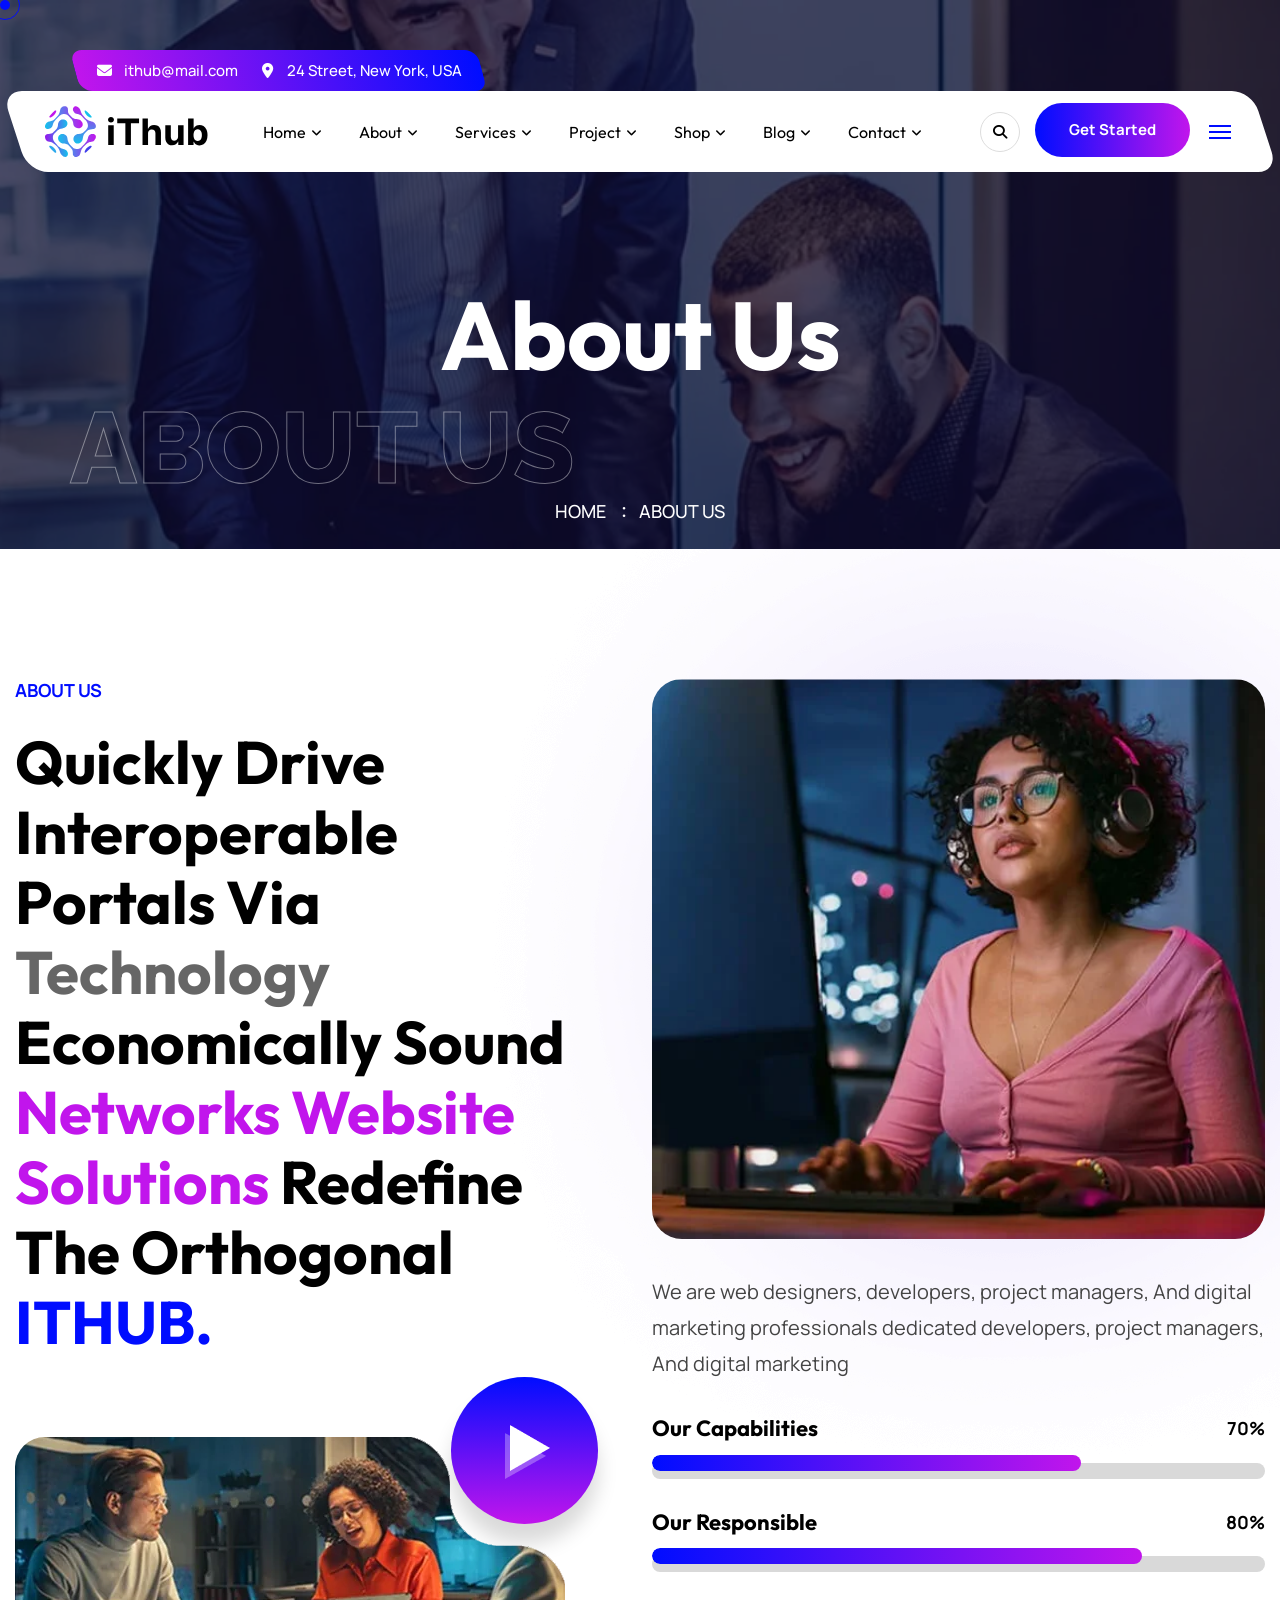
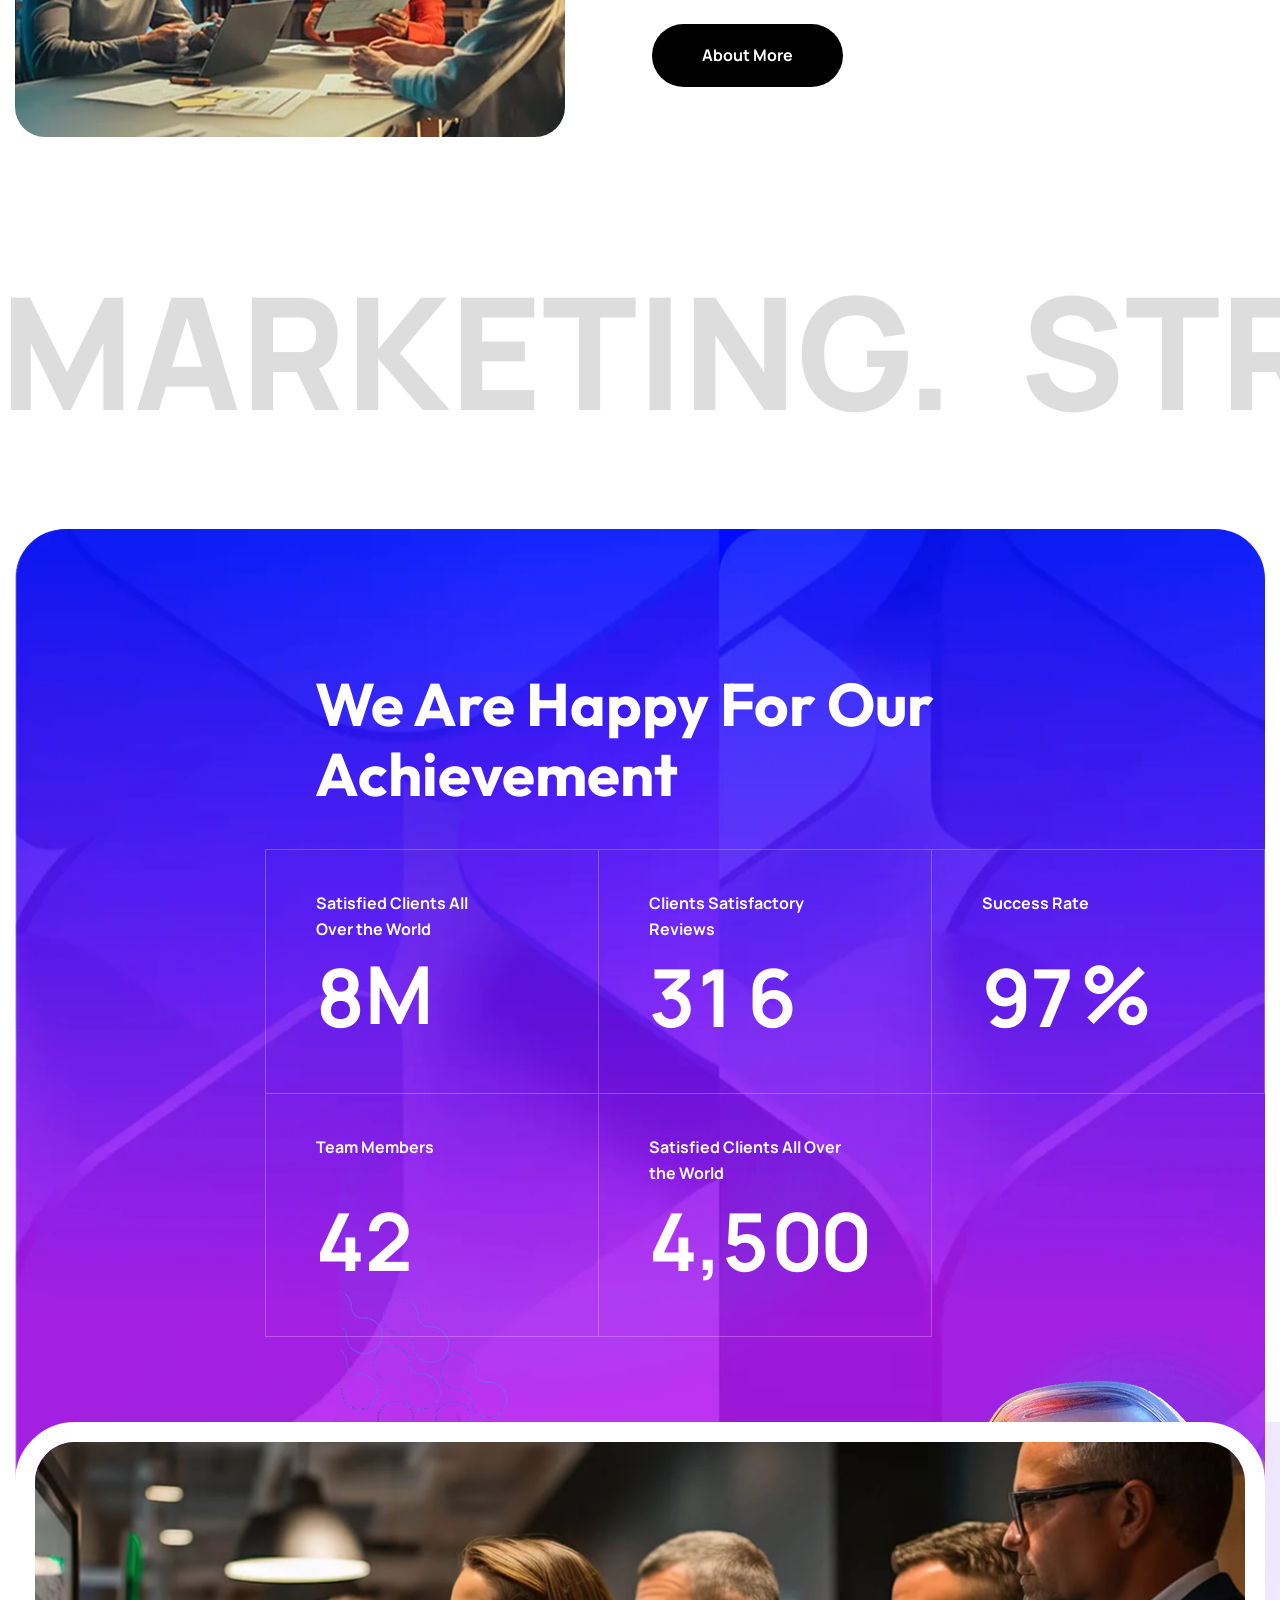
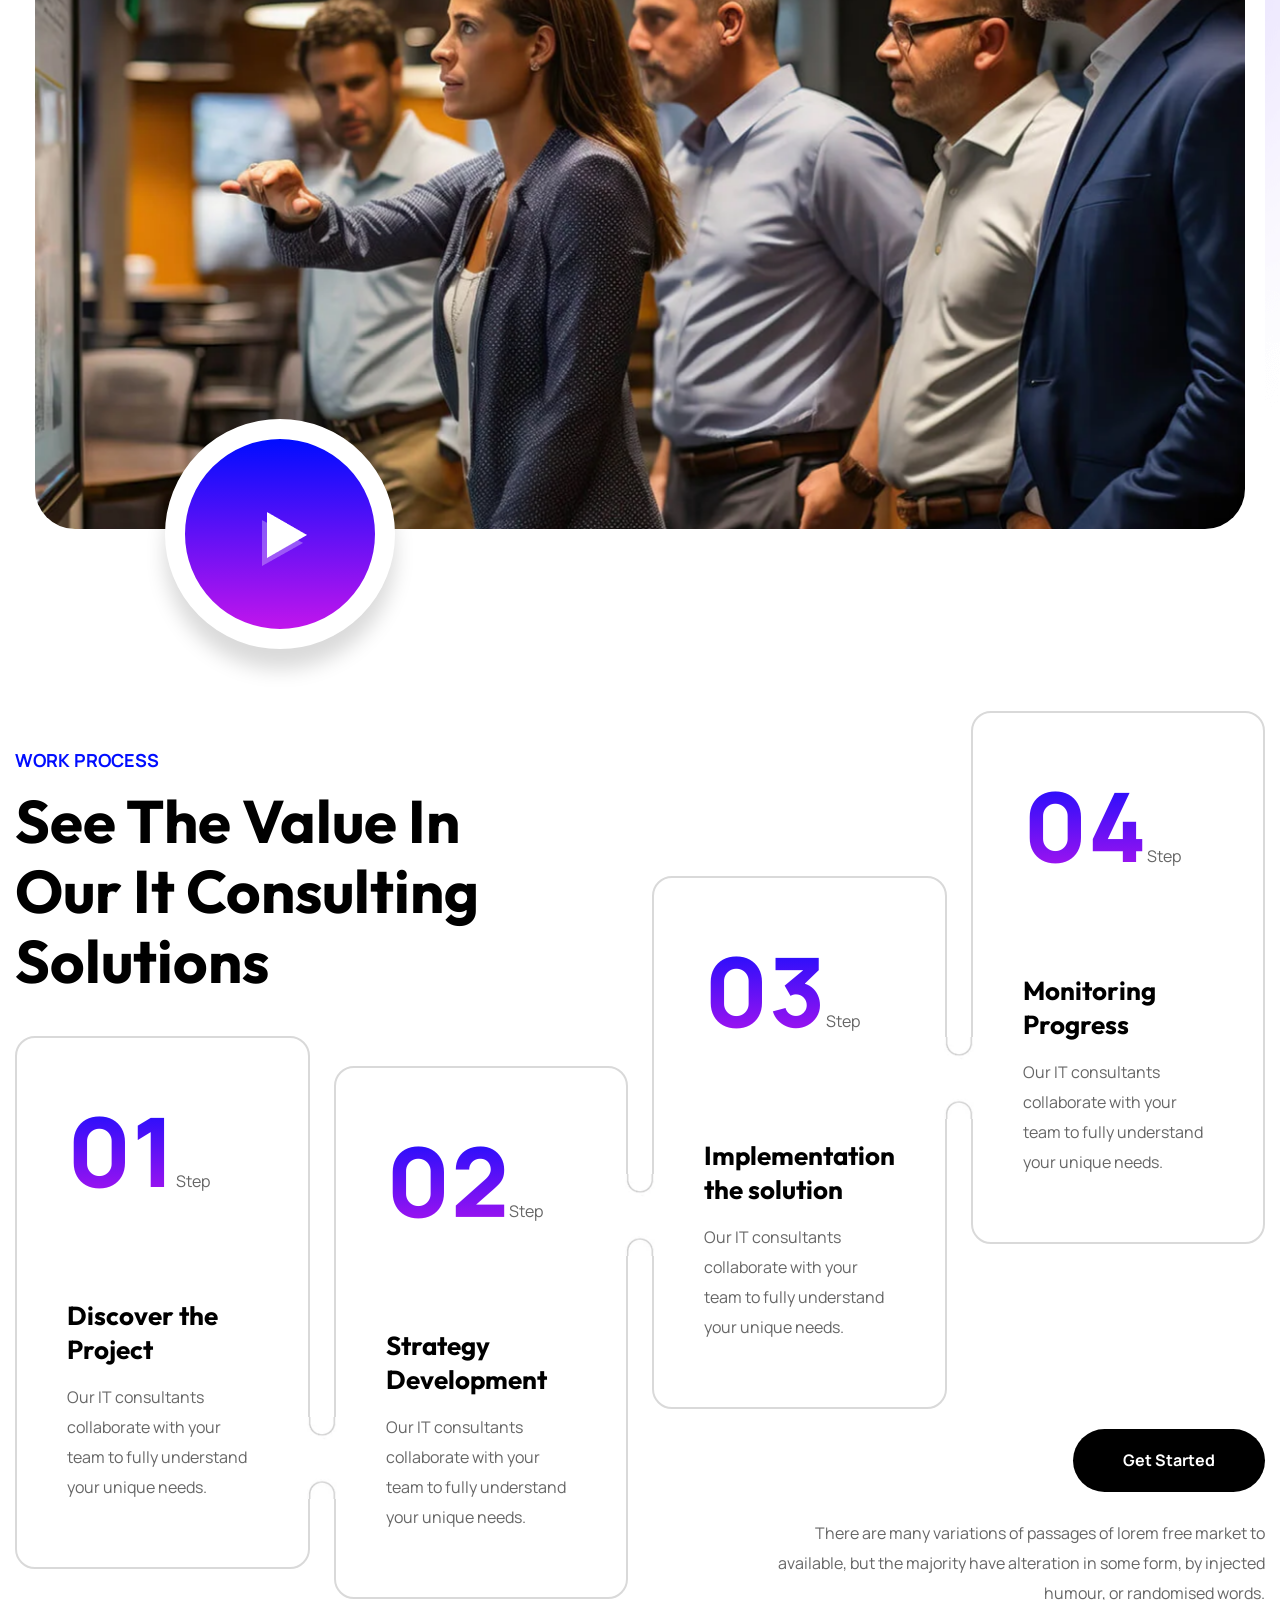
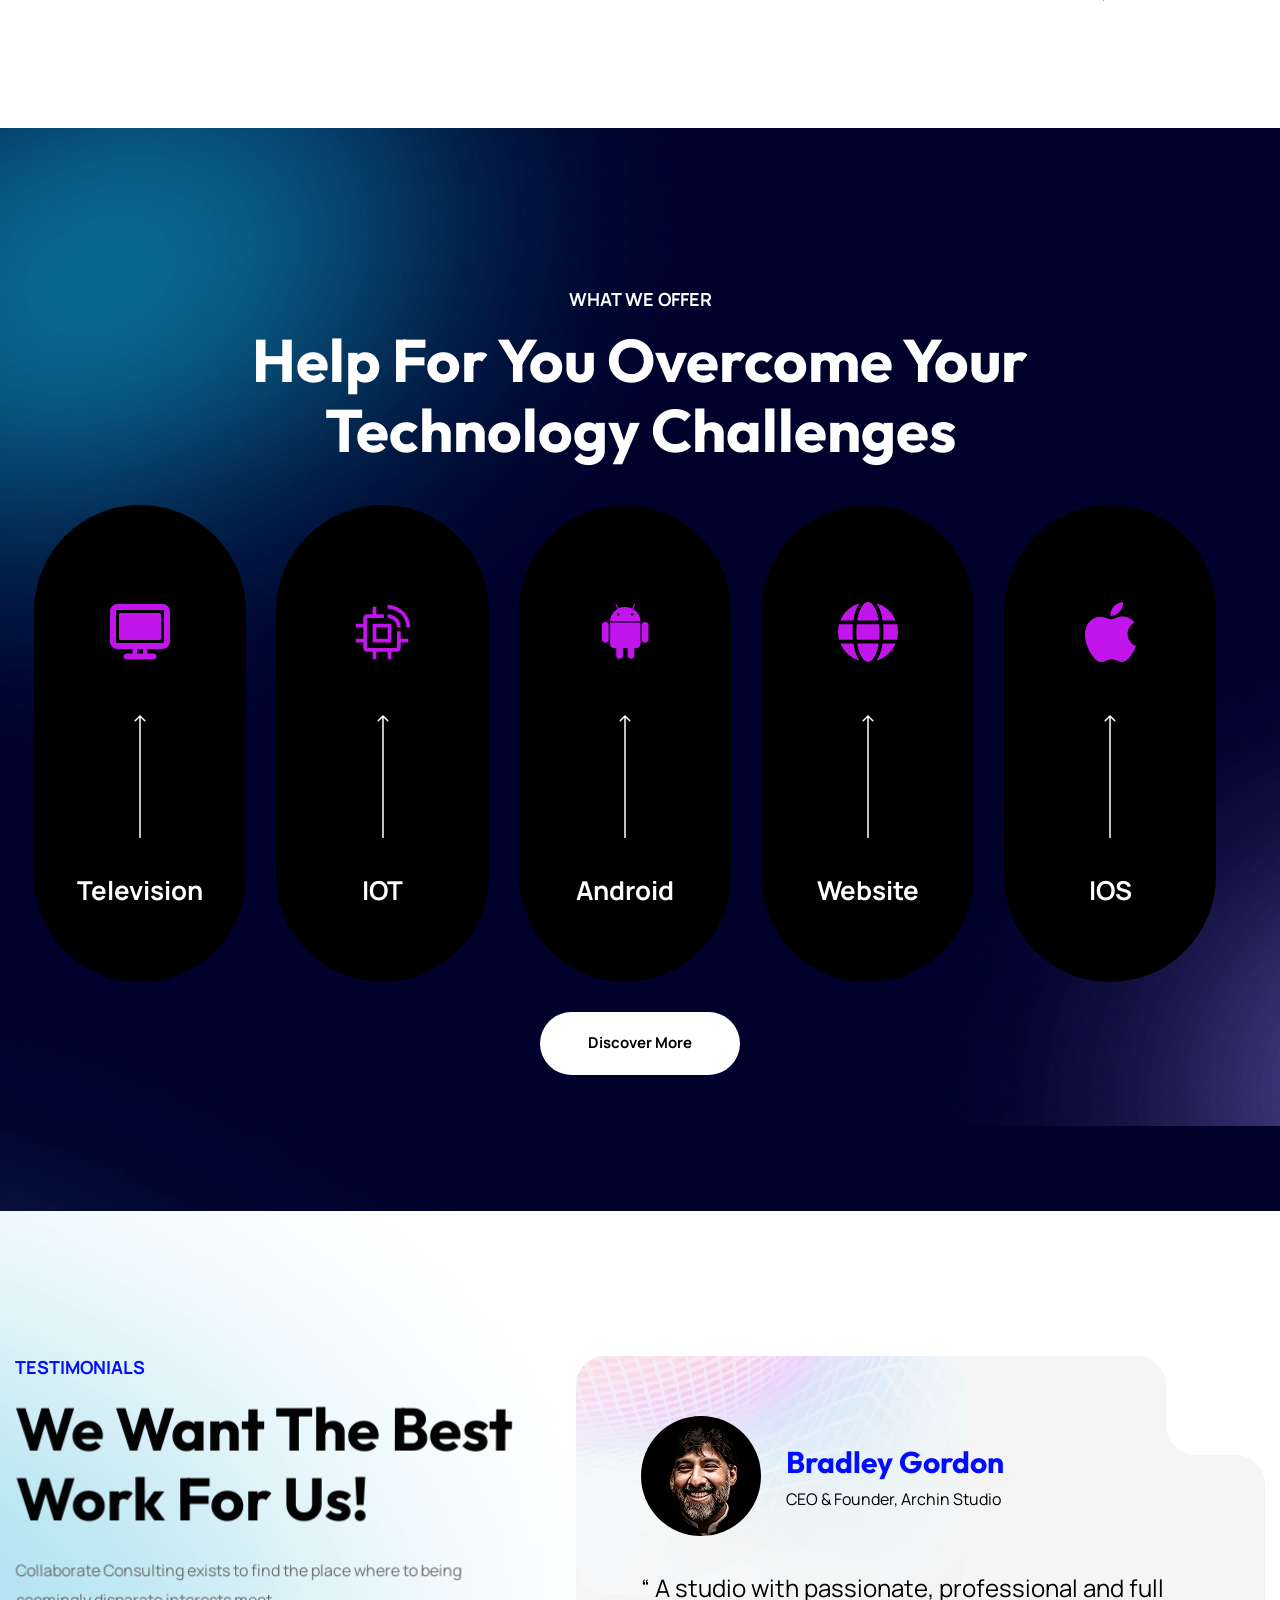
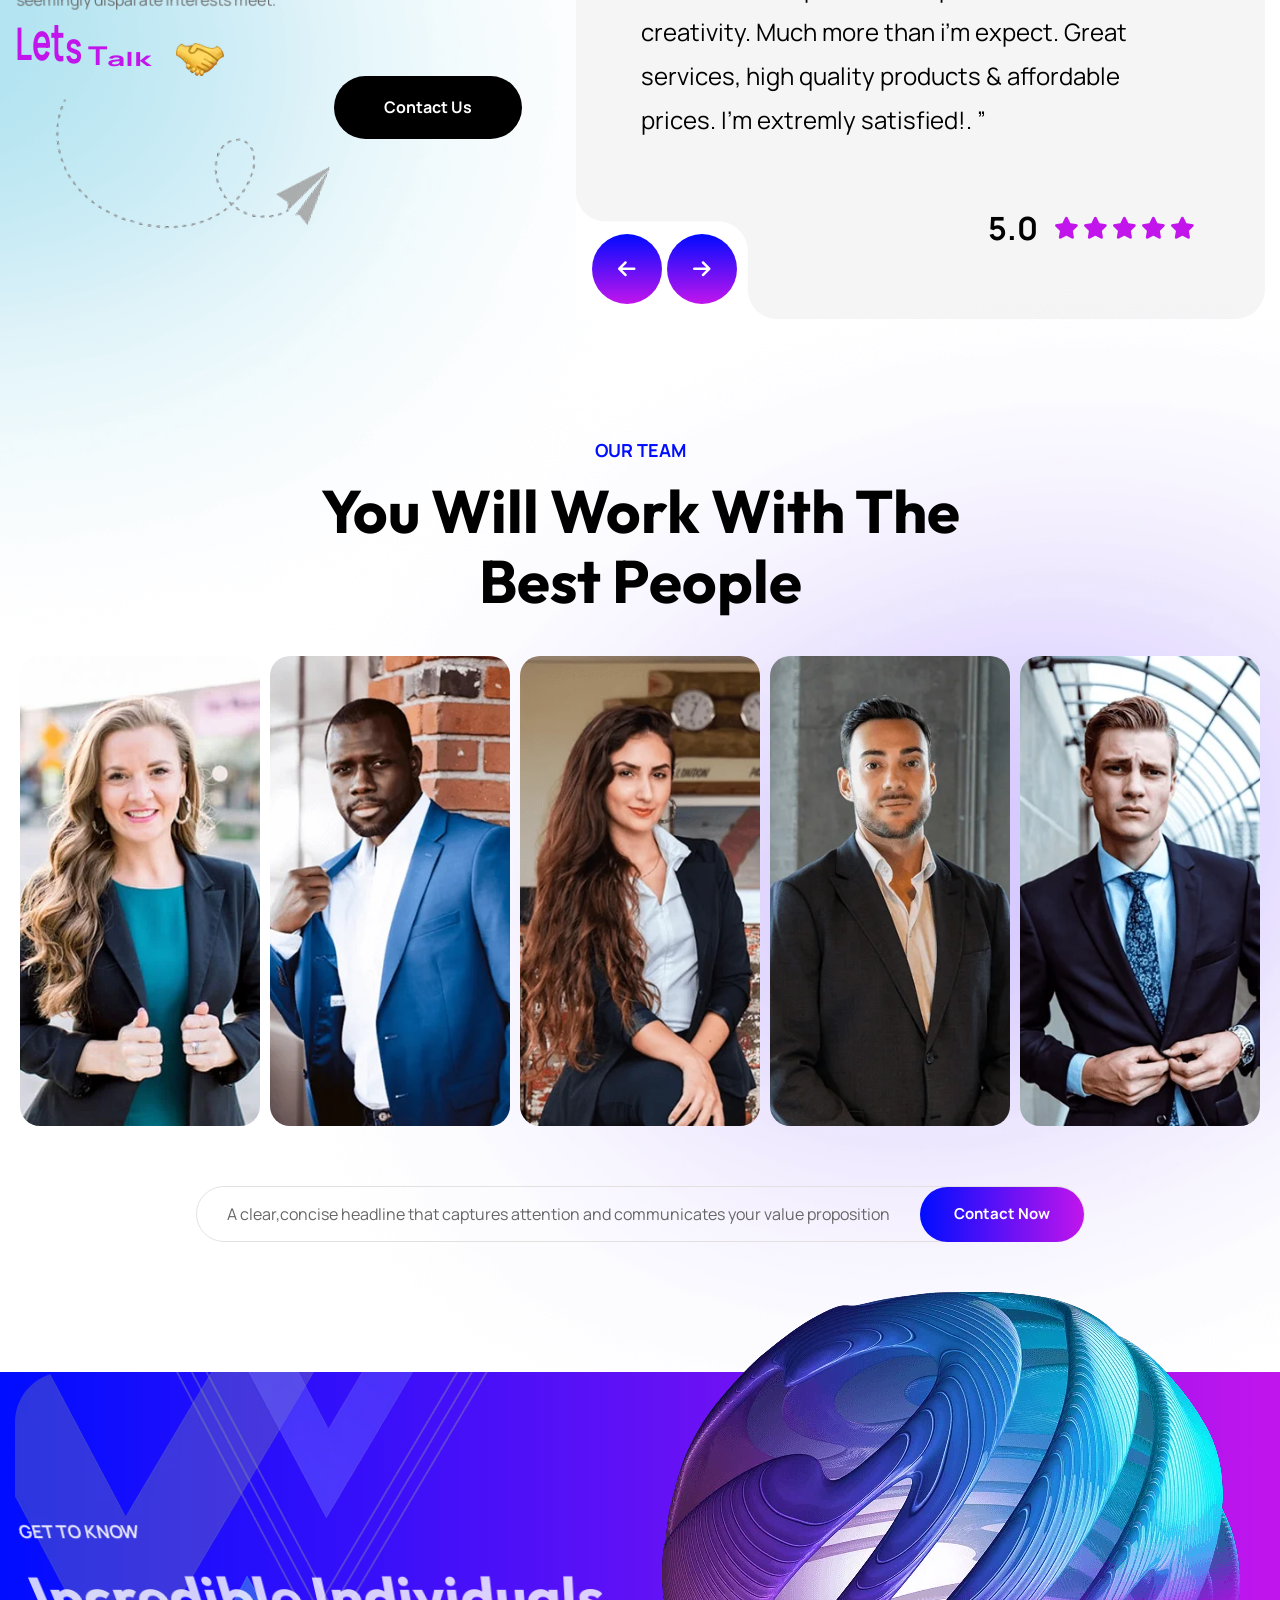
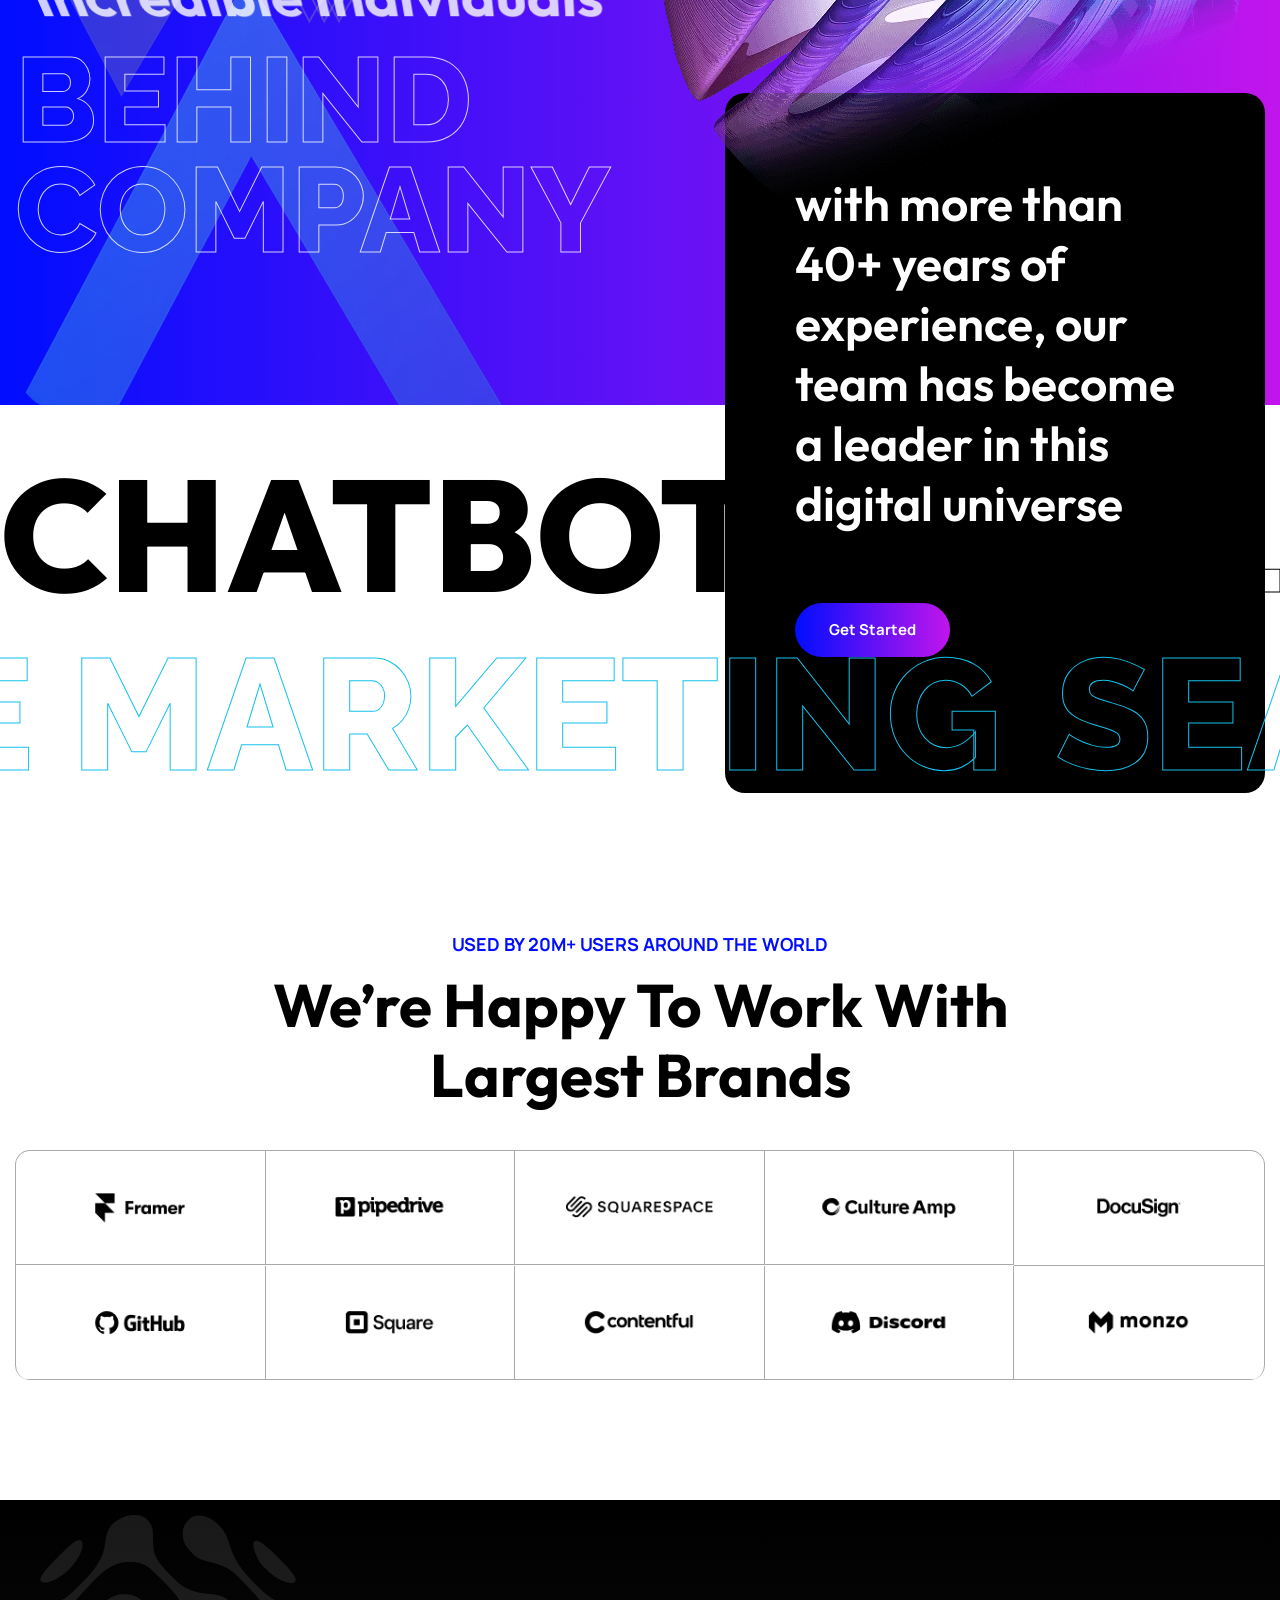
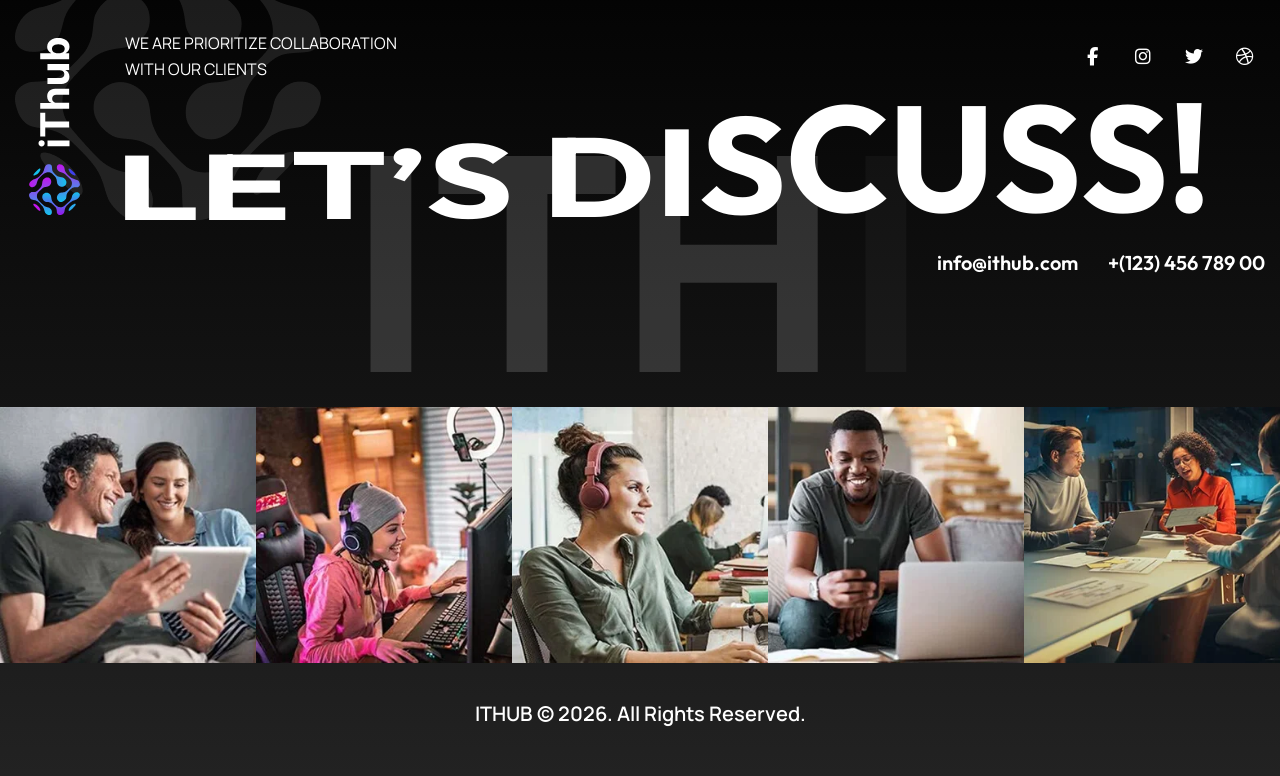
==== commit 0386abcf: "swipe navigations fixed" ====
--- a/about.html
+++ b/about.html
@@ -16,8 +16,6 @@
     <link href="https://fonts.googleapis.com/css2?family=Manrope:wght@300;400;500;600;700;800&display=swap"
         rel="stylesheet">
 
-    <!-- Color Switcher Mockup -->
-    <link href="assets/css/color-switcher-design.css" rel="stylesheet">
 
     <link rel="shortcut icon" href="assets/images/favicon.png" type="image/x-icon">
     <link rel="icon" href="assets/images/favicon.png" type="image/x-icon">
@@ -1343,67 +1341,6 @@
         </footer>
         <!-- End Main Footer -->
 
-        <!-- Color Palate / Color Switcher -->
-        <div class="color-palate">
-            <div class="color-trigger">
-                <i class="fa fa-solid fa-gear fa-fw"></i>
-            </div>
-            <div class="color-palate-inner">
-                <div class="color-palate-head">
-                    <h6>Choose Options</h6>
-                </div>
-
-                <!-- Colors -->
-                <div class="various-color clearfix">
-                    <div class="colors-list">
-                        <span class="palate default-color active"
-                            data-theme-file="assets/css/color-themes/default-color.css"></span>
-                        <span class="palate blue-color" data-theme-file="assets/css/color-themes/blue-color.css"></span>
-                        <span class="palate olive-color"
-                            data-theme-file="assets/css/color-themes/olive-color.css"></span>
-                        <span class="palate orange-color"
-                            data-theme-file="assets/css/color-themes/orange-color.css"></span>
-                        <span class="palate purple-color"
-                            data-theme-file="assets/css/color-themes/purple-color.css"></span>
-                        <span class="palate green-color"
-                            data-theme-file="assets/css/color-themes/green-color.css"></span>
-                        <span class="palate brown-color"
-                            data-theme-file="assets/css/color-themes/brown-color.css"></span>
-                        <span class="palate yellow-color"
-                            data-theme-file="assets/css/color-themes/yellow-color.css"></span>
-                    </div>
-                </div>
-
-                <h6>RTL Version</h6>
-                <ul class="rtl-version option-box">
-                    <li class="rtl">RTL Version</li>
-                    <li>LTR Version</li>
-                </ul>
-                <h6>Want Sticky Header</h6>
-                <ul class="header-version option-box">
-                    <li class="box">No</li>
-                    <li>Yes</li>
-                </ul>
-                <h6>Dark Verion</h6>
-                <ul class="dark-version option-box">
-                    <li class="box">Yes</li>
-                    <li>No</li>
-                </ul>
-
-                <div class="purchase-box">
-                    You will find much more options for colors and styling in admin panel. This color picker is used
-                    only for demonstation purposes.
-                    <a href="#" class="theme-btn btn-style-one">
-                        <span class="btn-wrap">
-                            <span class="text-one">buy now</span>
-                            <span class="text-two">buy now</span>
-                        </span>
-                    </a>
-                </div>
-
-            </div>
-        </div>
-        <!-- End Color Palate / Color Switcher -->
 
         <!-- Search Popup -->
         <div class="search-popup">
@@ -1453,7 +1390,6 @@
     <script src="assets/js/jquery-ui.js"></script>
     <script src="assets/js/isotope.js"></script>
     <script src="assets/js/element-in-view.js"></script>
-    <script src="assets/js/color-settings.js"></script>
     <script src="assets/js/script.js"></script>
 
 </body>
